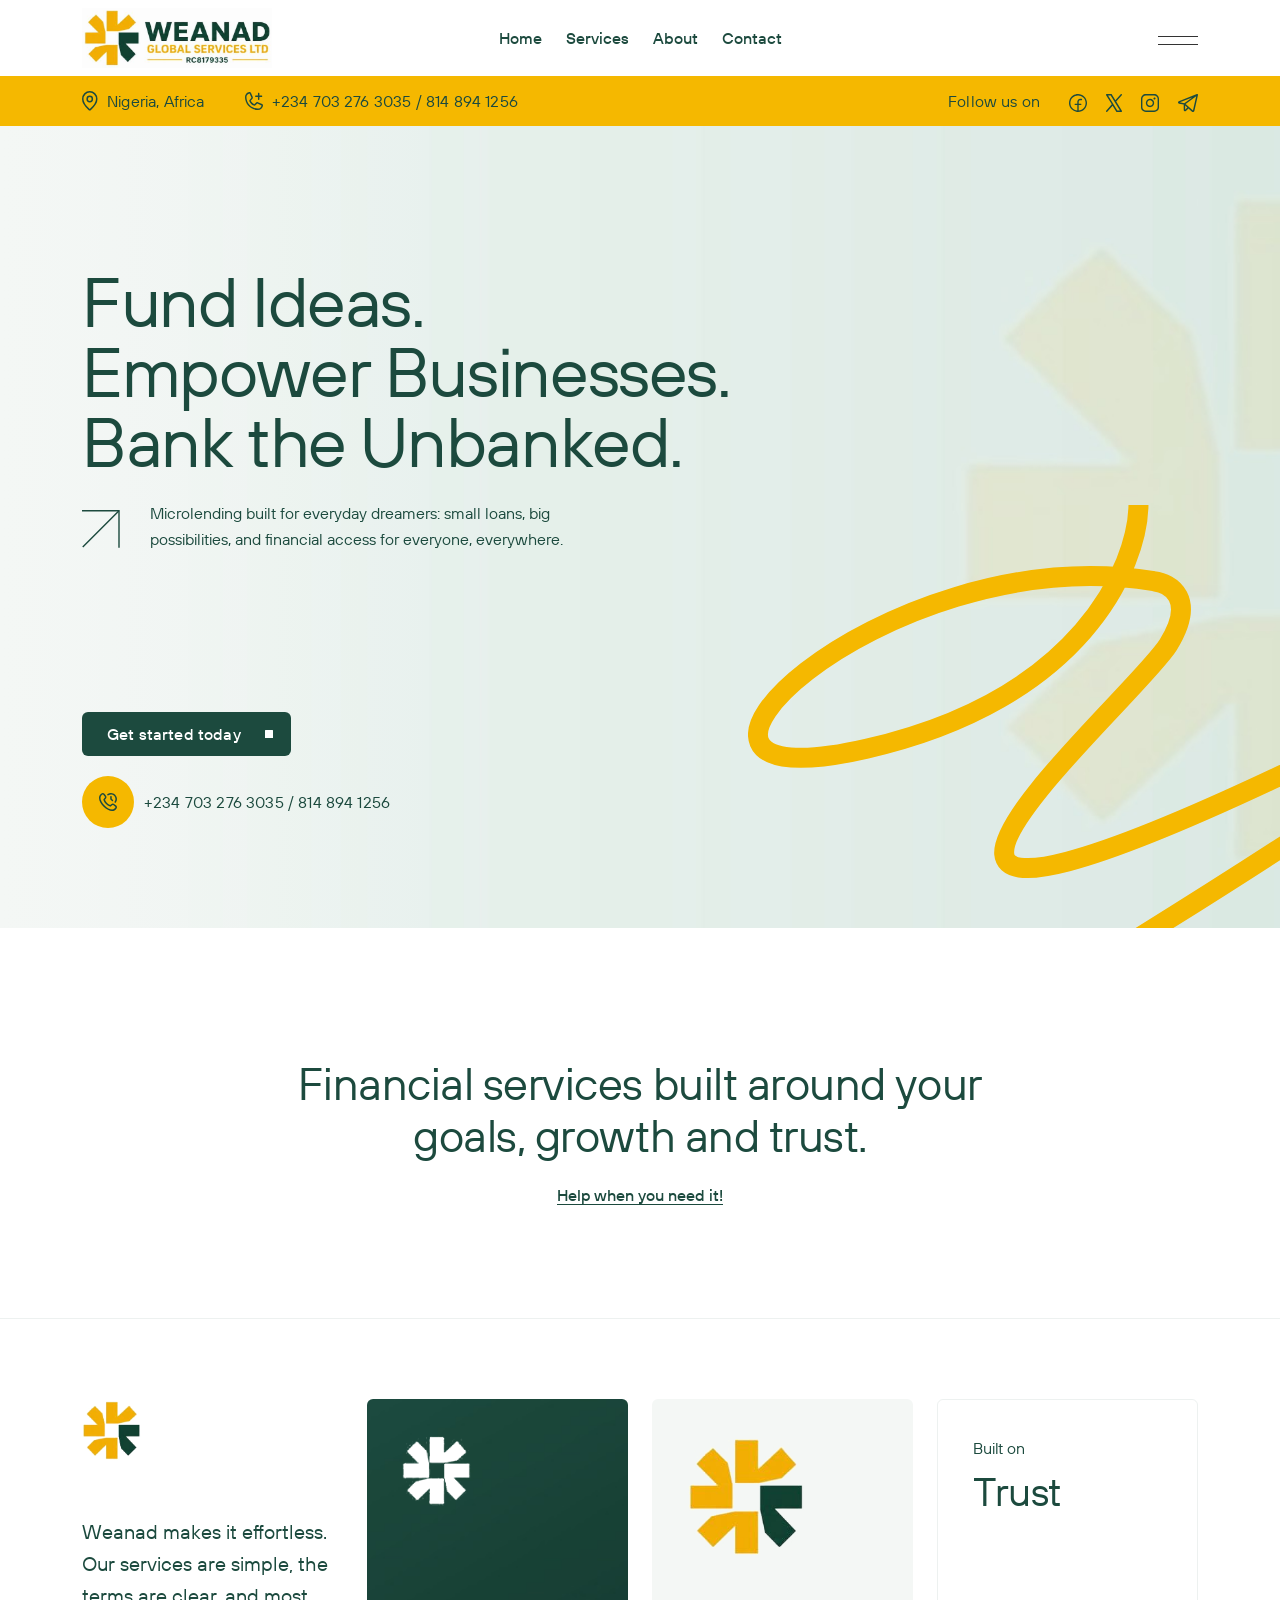
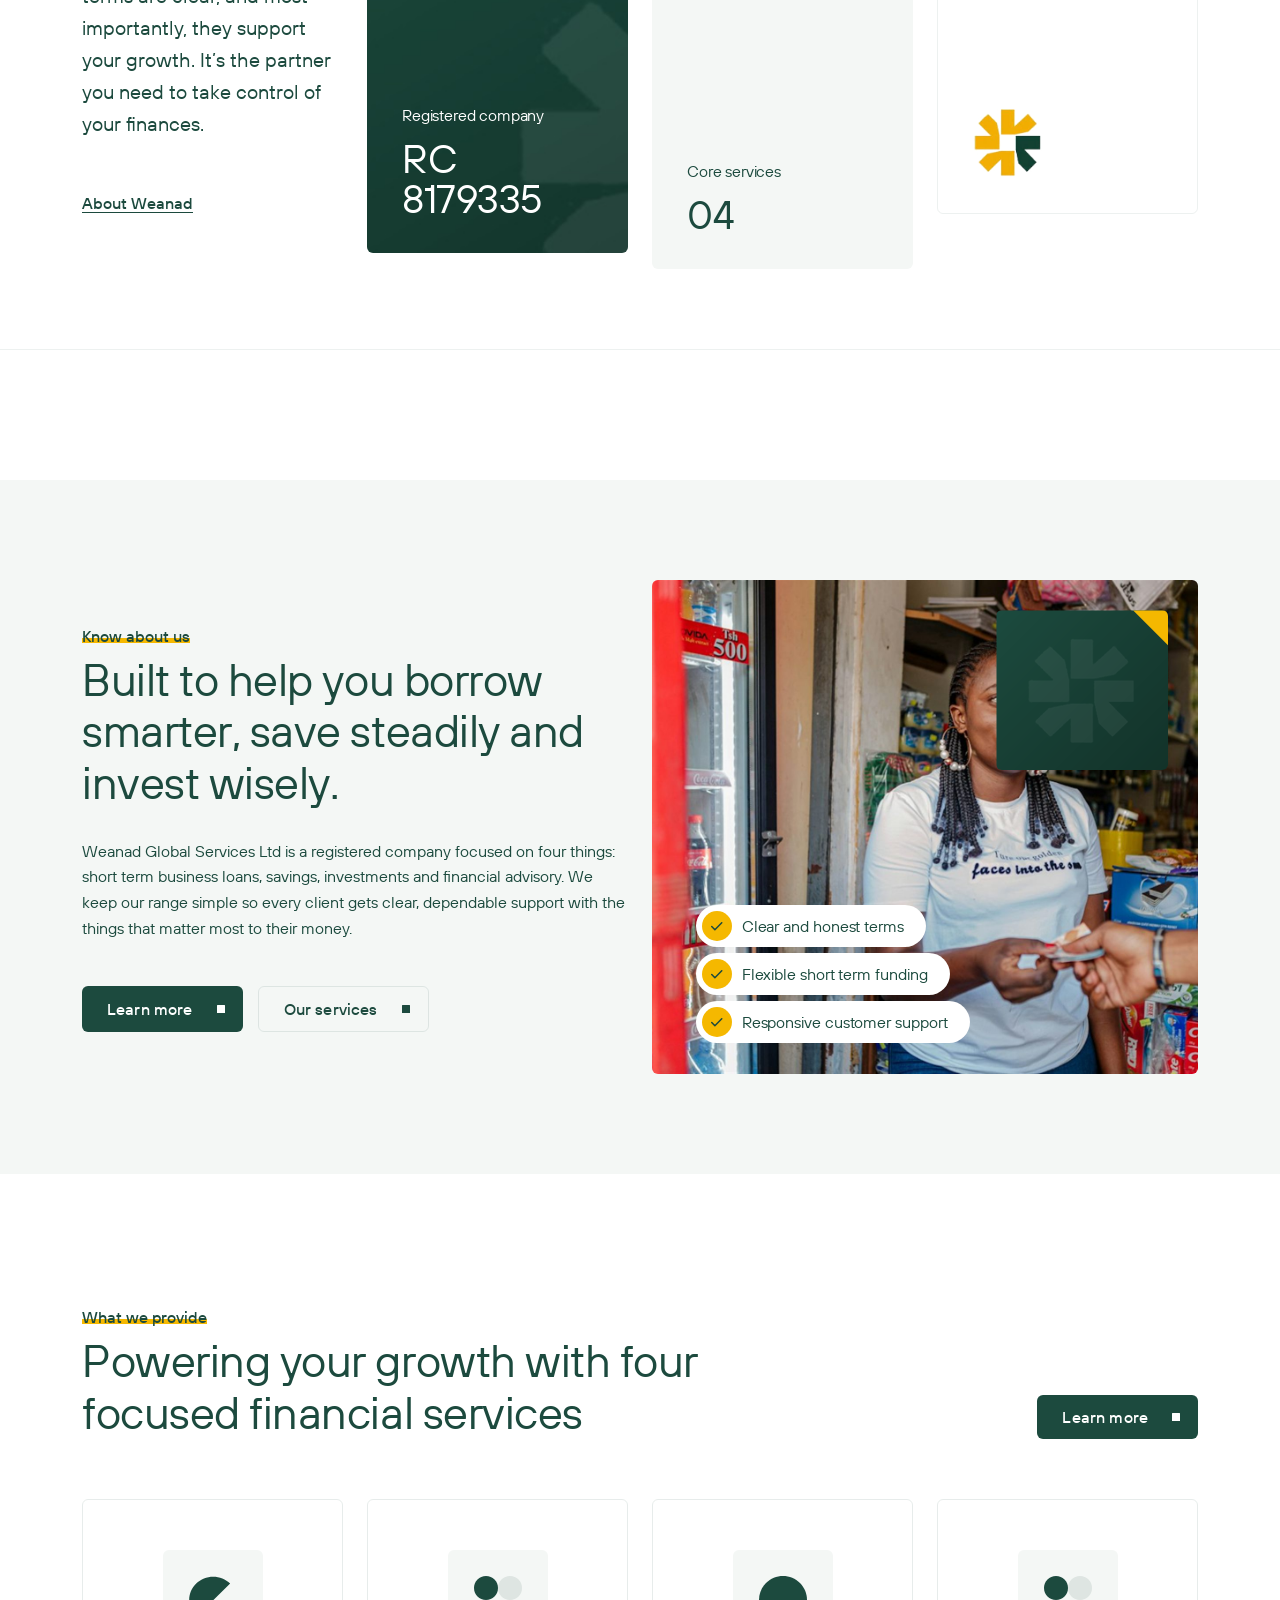
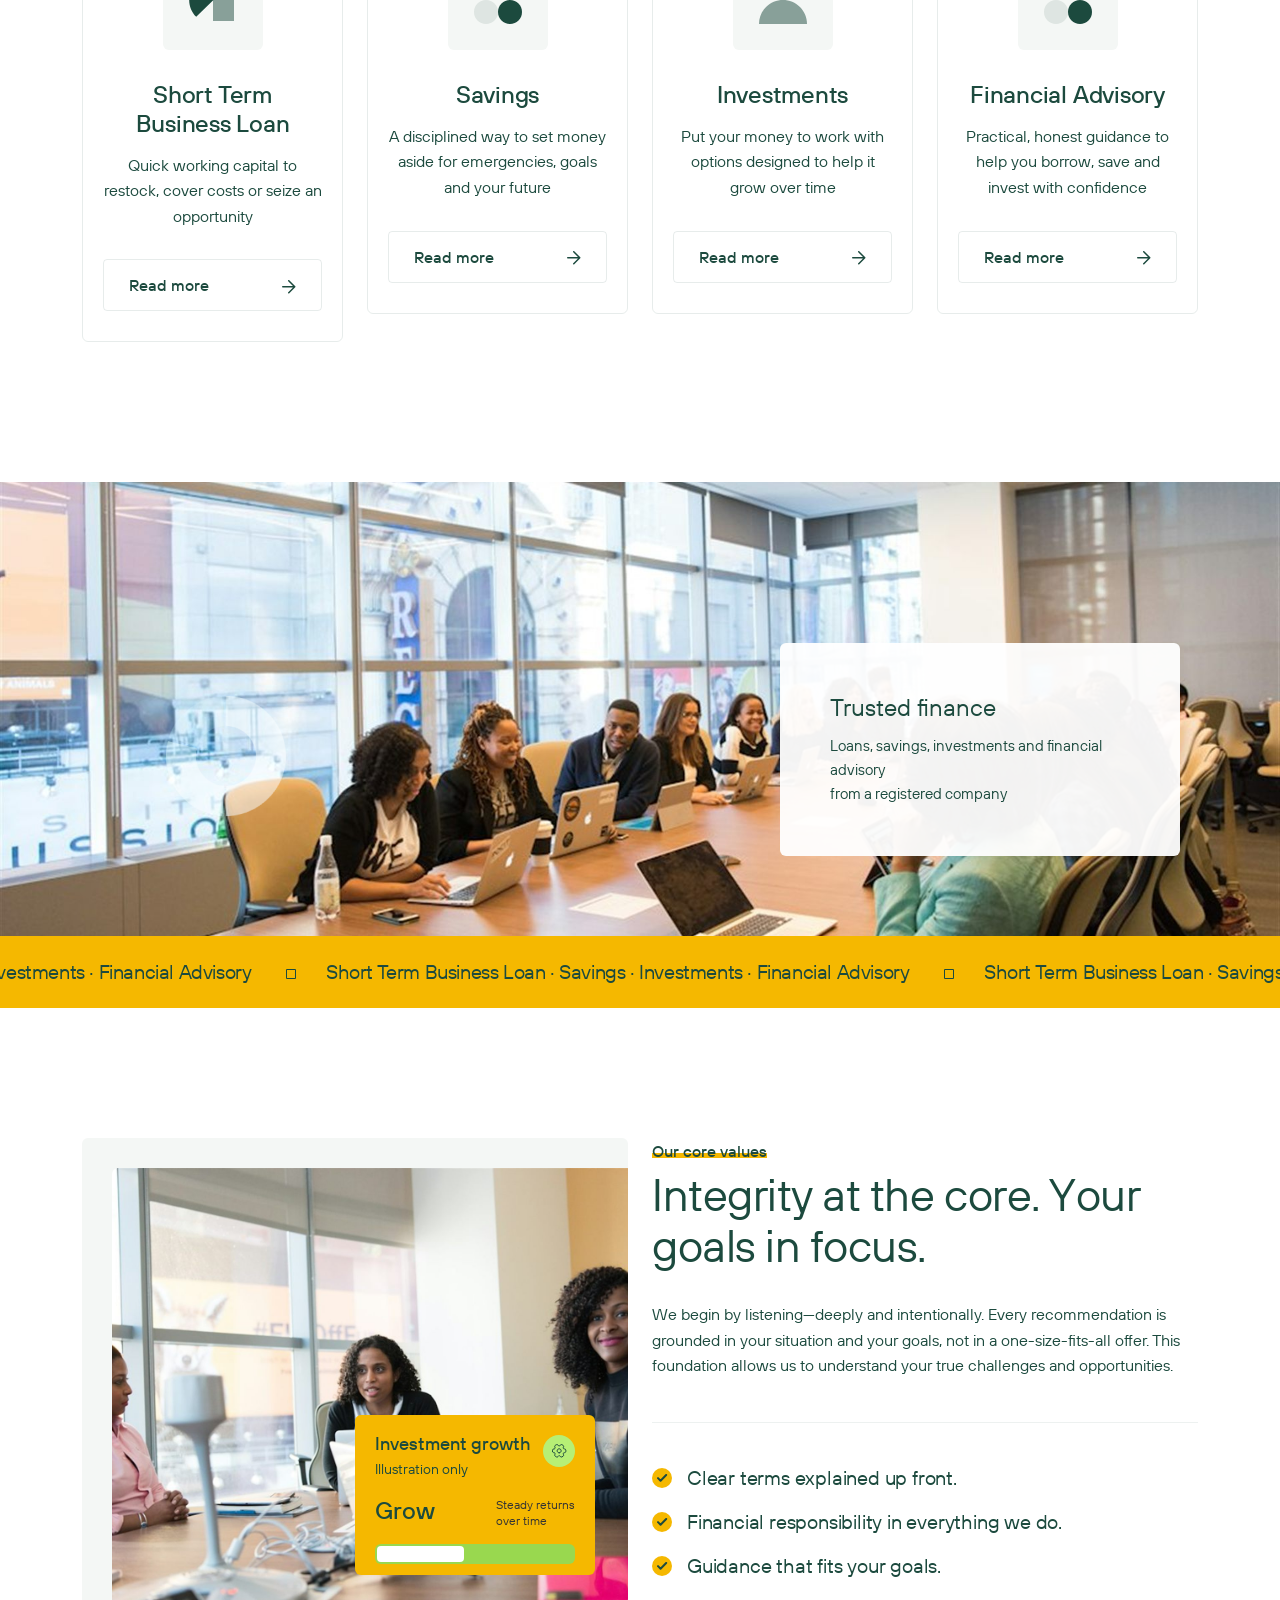
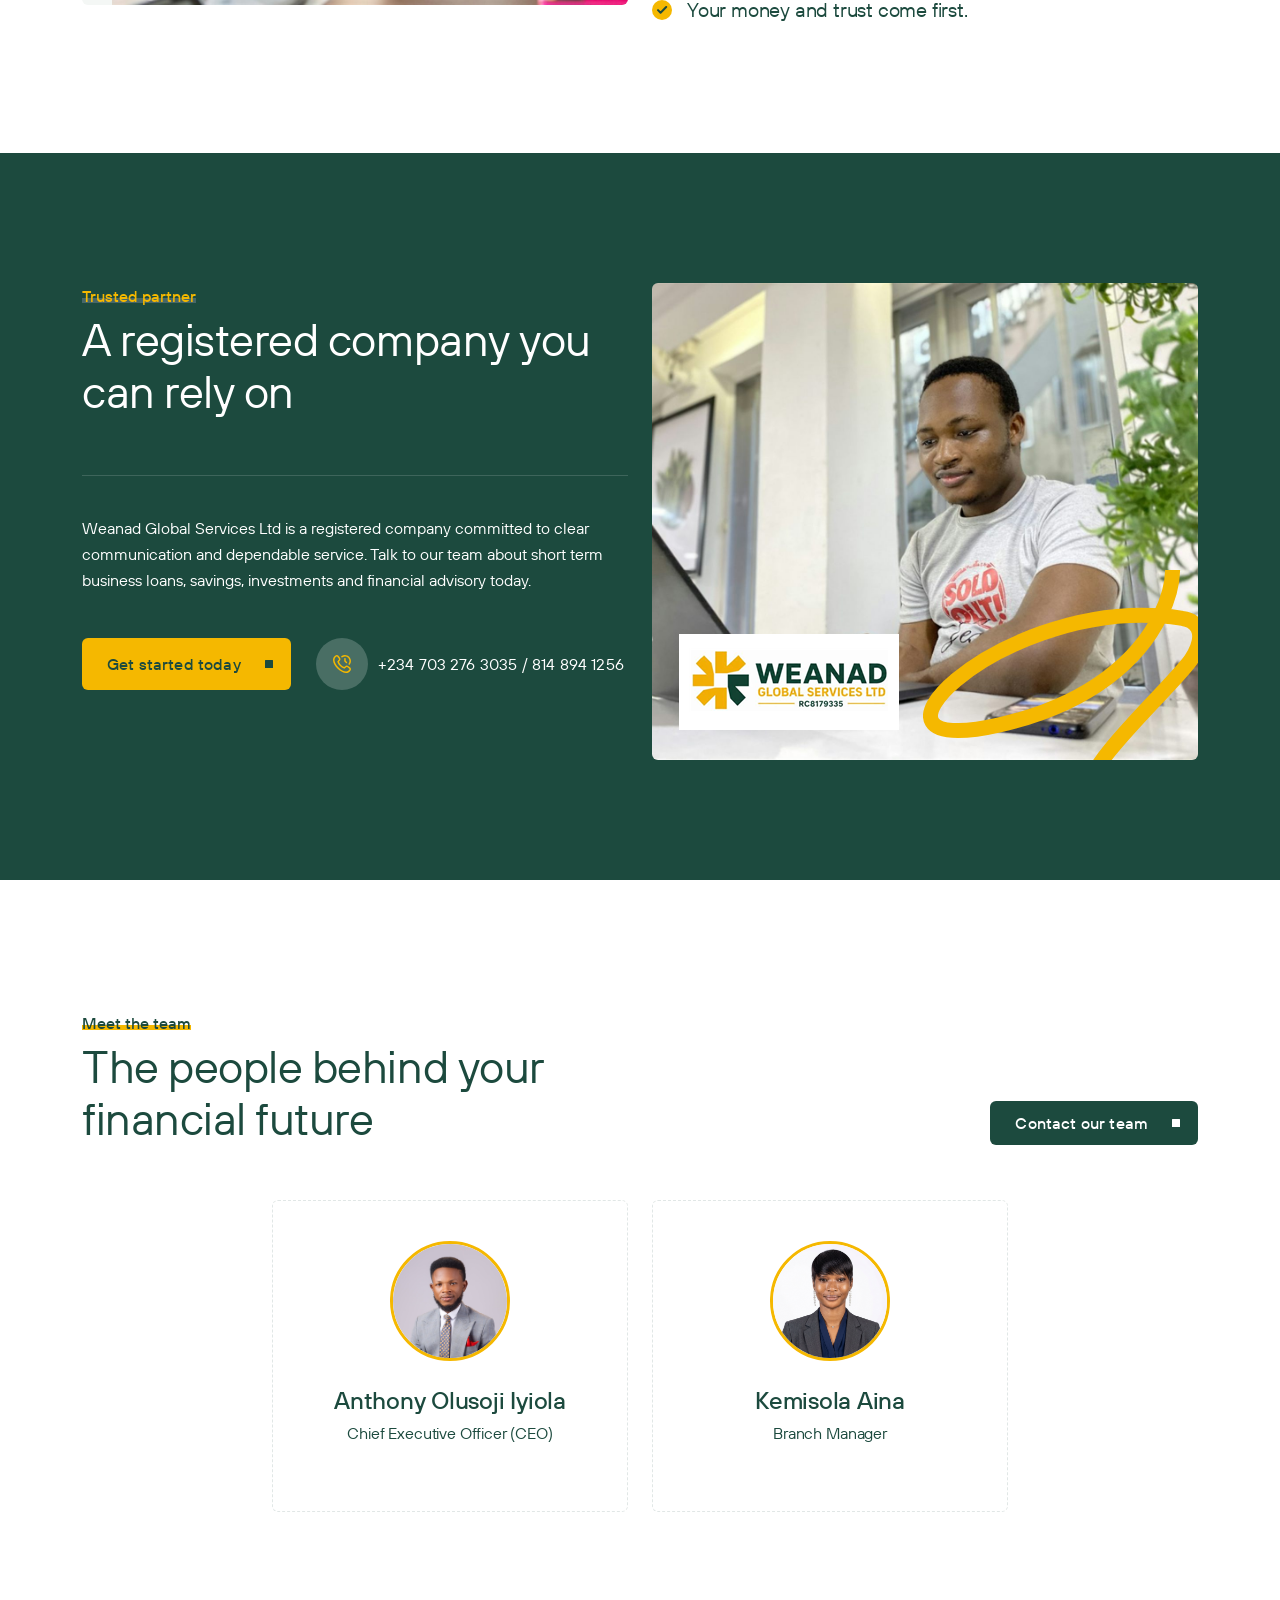
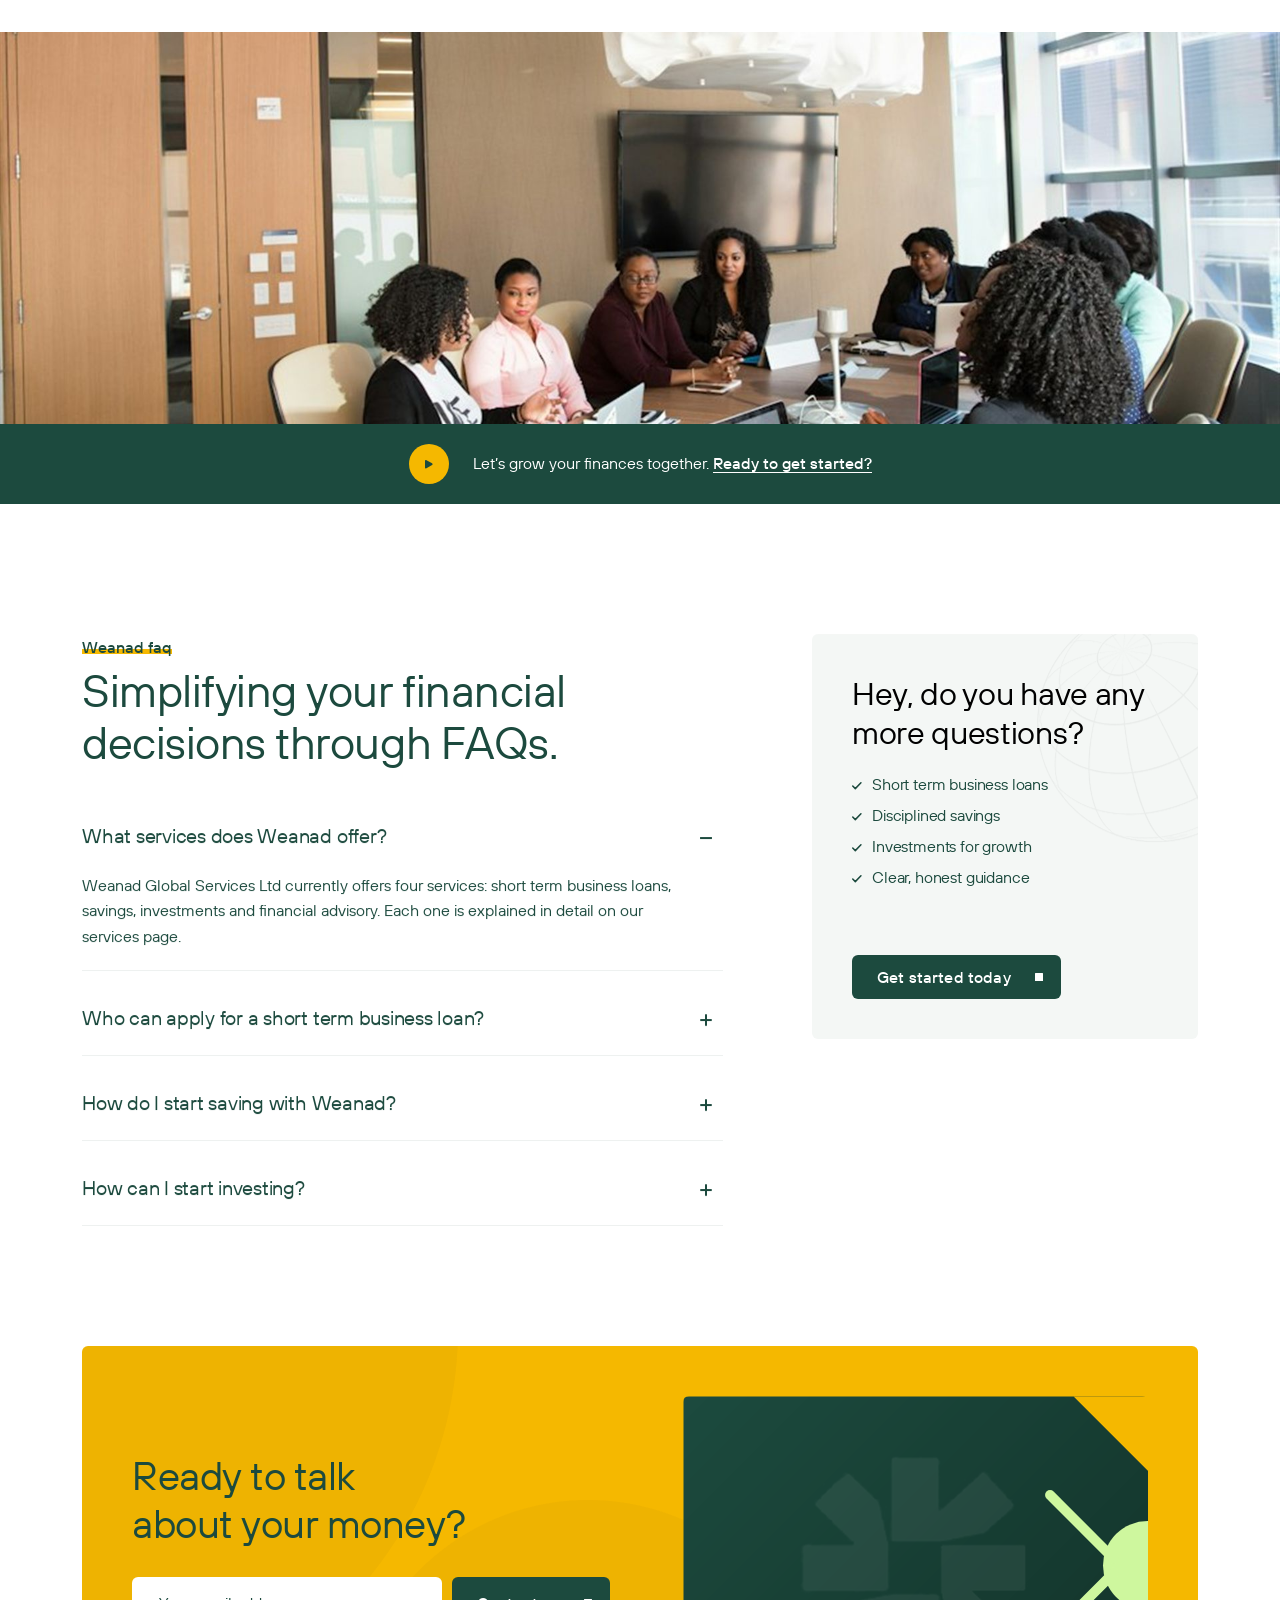
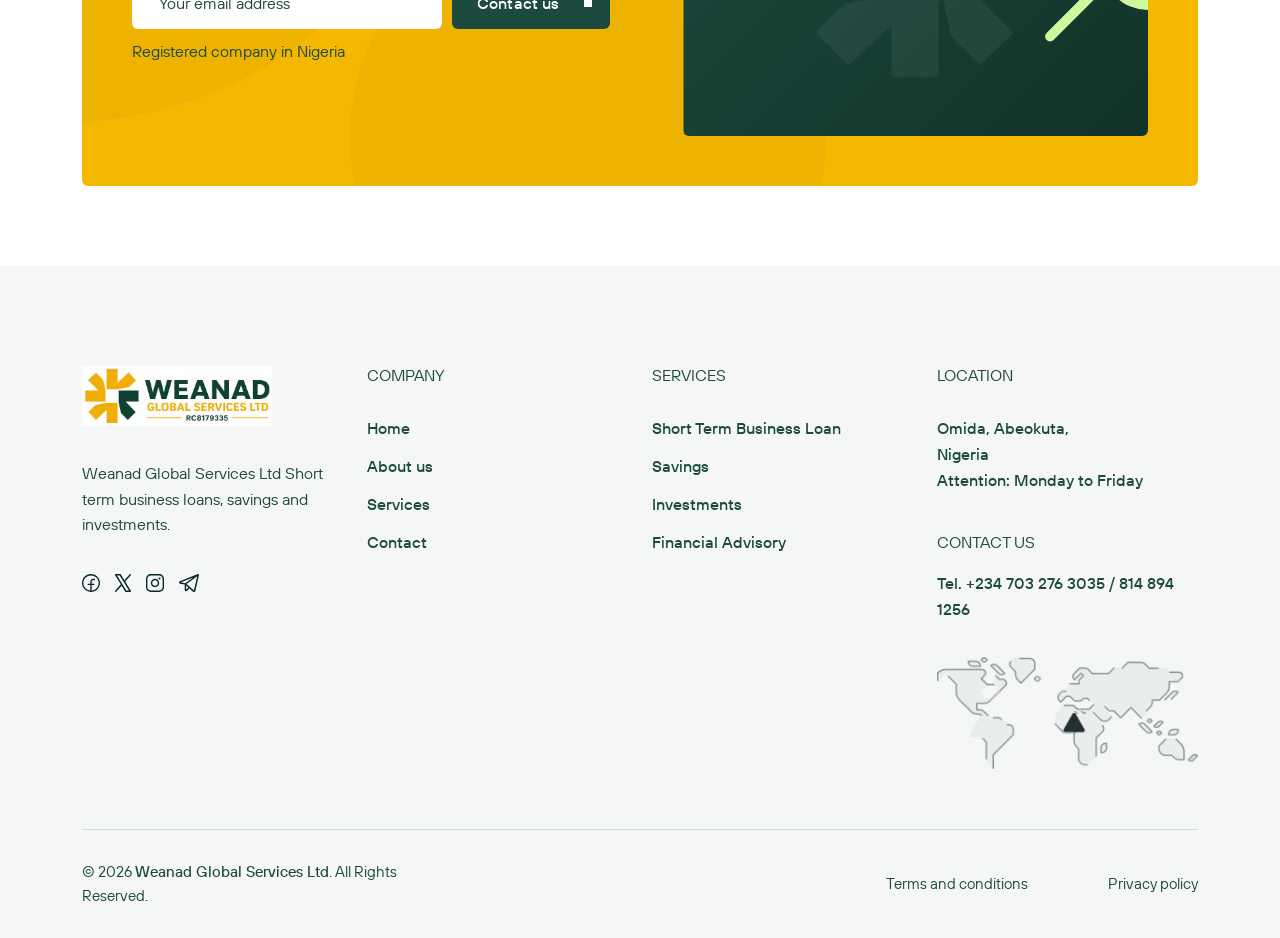
==== index.html @ 8473cc6e "Update Branch Manager name to Kemisola Aina Co-Authored-By: Claude Sonnet 5.5 <noreply@anthropic.com" ====
<!doctype html>
<html class="no-js" lang="zxx">

<head>

   <meta charset="utf-8">
   <meta http-equiv="x-ua-compatible" content="ie=edge">
   <title>Weanad Global Services Ltd - Microlending, Savings, Investments & Financial Advisory</title>
   <meta name="description" content="Weanad Global Services Ltd (RC 8179335) offers short term business loans, savings, investments and financial advisory.">
   <meta name="viewport" content="width=device-width, initial-scale=1">

   <!-- Place favicon.ico in the root directory -->
   <link rel="shortcut icon" type="image/x-icon" href="assets/img/logo/favicon.png">

   <!-- CSS here -->
   <link rel="stylesheet" href="assets/css/bootstrap.css">
   <link rel="stylesheet" href="assets/css/swiper-bundle.css">
   <link rel="stylesheet" href="assets/css/nice-select.css">
   <link rel="stylesheet" href="assets/css/magnific-popup.css">
   <link rel="stylesheet" href="assets/css/spacing.css">
   <link rel="stylesheet" href="assets/css/main.css">

</head>



<body class="theme-finances">

   <!-- Loader Start -->
   <div id="loading">
      <div class="loader-mask">
         <li class="tp-fading-circle">
            <div class="tp-circle1 tp-circle"></div>
            <div class="tp-circle2 tp-circle"></div>
            <div class="tp-circle3 tp-circle"></div>
            <div class="tp-circle4 tp-circle"></div>
            <div class="tp-circle5 tp-circle"></div>
            <div class="tp-circle6 tp-circle"></div>
            <div class="tp-circle7 tp-circle"></div>
            <div class="tp-circle8 tp-circle"></div>
            <div class="tp-circle9 tp-circle"></div>
            <div class="tp-circle10 tp-circle"></div>
            <div class="tp-circle11 tp-circle"></div>
            <div class="tp-circle12 tp-circle"></div>
         </li>
         <h3 class="loading-title">Weanad</h3>
      </div>
    </div>
   <!-- Loader End -->


   <!-- back to top start -->
   <div class="back-to-top-wrapper">
      <button id="back_to_top" type="button" class="back-to-top-btn">
         <svg width="12" height="7" viewBox="0 0 12 7" fill="none" xmlns="http://www.w3.org/2000/svg">
            <path d="M11 6L6 1L1 6" stroke="currentColor" stroke-width="1.5" stroke-linecap="round"
               stroke-linejoin="round" />
         </svg>
      </button>
   </div>
   <!-- back to top end -->


   <!-- tp-offcanvus-area-start -->
   <div class="tp-offcanvas-area">
      <div class="tp-offcanvas-wrapper">
         <div class="tp-offcanvas-top d-flex align-items-center justify-content-between">
            <div class="tp-offcanvas-logo">
               <a href="index.html">
                  <img class="logo-1" data-width="170" src="assets/img/logo/weanad-logo.png" alt="">
               </a>
            </div>
            <div class="tp-offcanvas-close">
               <button class="tp-offcanvas-close-btn">
                  <svg width="37" height="38" viewBox="0 0 37 38" fill="none" xmlns="http://www.w3.org/2000/svg">
                     <path d="M9.19141 9.80762L27.5762 28.1924" stroke="currentColor" stroke-width="1.5"
                        stroke-linecap="round" stroke-linejoin="round" />
                     <path d="M9.19141 28.1924L27.5762 9.80761" stroke="currentColor" stroke-width="1.5"
                        stroke-linecap="round" stroke-linejoin="round" />
                  </svg>
               </button>
            </div>
         </div>
         <div class="tp-offcanvas-main">
            <div class="tp-offcanvas-content d-none d-xl-block">
               <h3 class="tp-offcanvas-title">Hello There!</h3>
               <p>Short term business loans, savings, investments and financial advisory from Weanad Global Services Ltd.</p>
            </div>
            <div class="tp-offcanvas-menu d-xl-none">
               <nav></nav>
            </div>
            <div class="tp-offcanvas-contact">
               <h3 class="tp-offcanvas-title sm">Information</h3>
               <ul>
                  <li><a href="tel:+2347032763035">+234 703 276 3035</a></li>
                  <li><a href="tel:+2348148941256">+234 814 894 1256</a></li>
                  <li><a href="mailto:weanadgltd@hotmail.com">weanadgltd@hotmail.com</a></li>
                  <li><a href="#">Omida, Abeokuta, Nigeria</a></li>
               </ul>
            </div>
            <div class="tp-offcanvas-social">
               <h3 class="tp-offcanvas-title sm">Follow Us</h3>
               <ul>
                  <li>
                     <a href="#">
                        <svg width="16" height="16" viewBox="0 0 16 16" fill="none" xmlns="http://www.w3.org/2000/svg">
                           <path
                              d="M11.25 1.5H4.75C2.95507 1.5 1.5 2.95507 1.5 4.75V11.25C1.5 13.0449 2.95507 14.5 4.75 14.5H11.25C13.0449 14.5 14.5 13.0449 14.5 11.25V4.75C14.5 2.95507 13.0449 1.5 11.25 1.5Z"
                              stroke="currentColor" stroke-width="1.5" stroke-linecap="round" stroke-linejoin="round" />
                           <path
                              d="M10.6016 7.5907C10.6818 8.13166 10.5894 8.68414 10.3375 9.16955C10.0856 9.65497 9.68711 10.0486 9.19862 10.2945C8.71014 10.5404 8.15656 10.6259 7.61663 10.5391C7.0767 10.4522 6.57791 10.1972 6.19121 9.81055C5.80451 9.42385 5.54959 8.92506 5.46271 8.38513C5.37583 7.8452 5.46141 7.29163 5.70728 6.80314C5.95315 6.31465 6.34679 5.91613 6.83221 5.66425C7.31763 5.41238 7.87011 5.31998 8.41107 5.4002C8.96287 5.48202 9.47372 5.73915 9.86817 6.1336C10.2626 6.52804 10.5197 7.0389 10.6016 7.5907Z"
                              stroke="currentColor" stroke-width="1.5" stroke-linecap="round" stroke-linejoin="round" />
                           <path d="M11.5742 4.42578H11.5842" stroke="currentColor" stroke-width="1.5"
                              stroke-linecap="round" stroke-linejoin="round" />
                        </svg>
                     </a>
                  </li>
                  <li>
                     <a href="#">
                        <svg width="18" height="18" viewBox="0 0 18 18" fill="none" xmlns="http://www.w3.org/2000/svg">
                           <path
                              d="M2.50589 12.7494C4.57662 16.336 9.16278 17.5648 12.7494 15.4941C14.2113 14.65 15.2816 13.388 15.8962 11.9461C16.7895 9.85066 16.7208 7.37526 15.4941 5.25063C14.2674 3.12599 12.1581 1.82872 9.89669 1.55462C8.34063 1.366 6.71259 1.66183 5.25063 2.50589C1.66403 4.57662 0.435172 9.16278 2.50589 12.7494Z"
                              stroke="currentColor" stroke-width="1.5" />
                           <path
                              d="M12.7127 15.4292C12.7127 15.4292 12.0086 10.4867 10.5011 7.87559C8.99362 5.26451 5.28935 2.57155 5.28935 2.57155M5.68449 15.6124C6.79553 12.2606 12.34 8.54524 16.3975 9.43537M12.311 2.4082C11.1953 5.72344 5.75732 9.38453 1.71875 8.58915"
                              stroke="currentColor" stroke-width="1.5" stroke-linecap="round" />
                        </svg>
                     </a>
                  </li>
                  <li>
                     <a href="#">
                        <svg width="18" height="11" viewBox="0 0 18 11" fill="none" xmlns="http://www.w3.org/2000/svg">
                           <path
                              d="M1 5.5715H6.33342C7.62867 5.5715 8.61917 6.56199 8.61917 7.85725C8.61917 9.15251 7.62867 10.143 6.33342 10.143H1.76192C1.30477 10.143 1 9.83823 1 9.38108V1.76192C1 1.30477 1.30477 1 1.76192 1H5.5715C6.86676 1 7.85725 1.99049 7.85725 3.28575C7.85725 4.58101 6.86676 5.5715 5.5715 5.5715H1Z"
                              stroke="currentColor" stroke-width="1.5" stroke-miterlimit="10"></path>
                           <path
                              d="M10.9062 7.09454H17.0016C17.0016 5.41832 15.6301 4.04688 13.9539 4.04688C12.2777 4.04688 10.9062 5.41832 10.9062 7.09454ZM10.9062 7.09454C10.9062 8.77076 12.2777 10.1422 13.9539 10.1422H15.2492"
                              stroke="currentColor" stroke-width="1.5" stroke-miterlimit="10" stroke-linecap="round"
                              stroke-linejoin="round"></path>
                           <path d="M16.1125 1.44434H11.668" stroke="currentColor" stroke-width="1.2"
                              stroke-miterlimit="10" stroke-linecap="round" stroke-linejoin="round"></path>
                        </svg>
                     </a>
                  </li>
                  <li>
                     <a href="#">
                        <svg width="18" height="14" viewBox="0 0 18 14" fill="none" xmlns="http://www.w3.org/2000/svg">
                           <path
                              d="M12.75 13H5.25C3 13 1.5 11.5 1.5 9.25V4.75C1.5 2.5 3 1 5.25 1H12.75C15 1 16.5 2.5 16.5 4.75V9.25C16.5 11.5 15 13 12.75 13Z"
                              stroke="currentColor" stroke-width="1.5" stroke-miterlimit="10" stroke-linecap="round"
                              stroke-linejoin="round" />
                           <path
                              d="M8.70676 5.14837L10.8006 6.40465C11.5543 6.90716 11.5543 7.66093 10.8006 8.16344L8.70676 9.41972C7.86923 9.92224 7.19922 9.50348 7.19922 8.5822V6.06964C7.19922 4.98086 7.86923 4.64585 8.70676 5.14837Z"
                              fill="currentColor" />
                        </svg>
                     </a>
                  </li>
               </ul>
            </div>
         </div>
      </div>
   </div>
   <div class="body-overlay"></div>
   <!-- tp-offcanvus-area-end -->


   <!-- tp search area start -->
   <div class="tp-search-area p-relative">
      <div class="tp-search-wrapper">
         <div class="tp-search-close">
            <button type="button" class="tp-search-close-btn">
               <svg width="37" height="38" viewBox="0 0 37 38" fill="none" xmlns="http://www.w3.org/2000/svg">
                  <path d="M9.19141 9.80762L27.5762 28.1924" stroke="currentColor" stroke-width="1.5"
                     stroke-linecap="round" stroke-linejoin="round"></path>
                  <path d="M9.19141 28.1924L27.5762 9.80761" stroke="currentColor" stroke-width="1.5"
                     stroke-linecap="round" stroke-linejoin="round"></path>
               </svg>
            </button>
         </div>
         <div class="container">
            <div class="row justify-content-center">
               <div class="col-lg-8">
                  <div class="tp-search-input p-relative mb-60">
                     <input type="text" placeholder="What are you looking for?">
                     <button type="submit" class="tp-search-input-btn">
                        <svg xmlns="http://www.w3.org/2000/svg" width="18" height="18" viewBox="0 0 18 18" fill="none">
                           <path
                              d="M13.6792 12.6197C13.3863 12.3268 12.9114 12.3268 12.6185 12.6197C12.3256 12.9126 12.3256 13.3875 12.6185 13.6804L13.1489 13.15L13.6792 12.6197ZM13.1489 13.15L12.6185 13.6804L16.2185 17.2803L16.7489 16.75L17.2792 16.2197L13.6792 12.6197L13.1489 13.15ZM15.1499 7.94997H15.8999C15.8999 3.55932 12.3406 0 7.94997 0V0.75V1.5C11.5122 1.5 14.3999 4.38775 14.3999 7.94997H15.1499ZM7.94997 0.75V0C3.55932 0 0 3.55932 0 7.94997H0.75H1.5C1.5 4.38775 4.38775 1.5 7.94997 1.5V0.75ZM0.75 7.94997H0C0 12.3406 3.55932 15.8999 7.94997 15.8999V15.1499V14.3999C4.38775 14.3999 1.5 11.5122 1.5 7.94997H0.75ZM7.94997 15.1499V15.8999C12.3406 15.8999 15.8999 12.3406 15.8999 7.94997H15.1499H14.3999C14.3999 11.5122 11.5122 14.3999 7.94997 14.3999V15.1499Z"
                              fill="currentcolor"></path>
                        </svg>
                     </button>
                  </div>
               </div>
            </div>
         </div>
      </div>
   </div>
   <!-- tp search area end -->


      <header class="tp-header-height">

         <!-- header area start -->
         <div id="header-sticky" class="tp-header-area">
            <div class="container container-1800">
               <div class="row align-items-center">
                  <div class="col-xxl-3 col-xl-3 col-6">
                     <div class="tp-header-left-side">
                        <div class="tp-header-logo">
                           <a href="index.html">
                              <img data-width="190" src="assets/img/logo/weanad-logo.png" alt="">
                           </a>
                        </div>
                        
                     </div>
                  </div>
                  <div class="col-xxl-5 col-xl-6 d-none d-xl-block">
                     <div class="tp-header-menu tp-header-dropdown text-center">
                        <nav class="tp-mobile-menu-active">
                           <ul>
                              <li><a href="index.html">Home</a></li>
                              <li class="has-dropdown">
                                 <a href="service.html">Services</a>
                                 <ul class="tp-submenu submenu">
                                    <li><a href="service-loan.html">Short Term Business Loan</a></li>
                                    <li><a href="service-savings.html">Savings</a></li>
                                    <li><a href="service-investments.html">Investments</a></li>
                                    <li><a href="service-advisory.html">Financial Advisory</a></li>
                                    <li><a href="service.html">All Services</a></li>
                                 </ul>
                              </li>
                              <li><a href="about.html">About</a></li>
                              <li><a href="contact.html">Contact</a></li>
                           </ul>
                        </nav>
                     </div>
                  </div>
                  <div class="col-xxl-4 col-xl-3 col-6">
                     <div class="tp-header-action d-flex justify-content-end">
                        <a href="contact.html" class="tp-btn-event d-none d-xxl-flex">
                           <div class="button-text">Get started</div>
                           <div class="button-icon-wrapper">
                              <img src="assets/img/finance/hero/btn-arrow.svg" loading="lazy" width="16" height="16"
                                 alt="" class="button-image">
                              <div class="button-dot"></div>
                           </div>
                        </a>
                        <button class="tp-header-bar tp-offcanvas-open-btn ml-25">
                           <span>
                              <svg xmlns="http://www.w3.org/2000/svg" width="40" height="9" viewBox="0 0 40 9"
                                 fill="none">
                                 <path d="M0 0H40V1H0V0Z" fill="currentColor" />
                                 <path d="M0 8H40V9H0V8Z" fill="currentColor" />
                              </svg>
                           </span>
                        </button>
                     </div>
                  </div>
               </div>
            </div>
         </div>
         <div class="tp-header-bottom d-none d-md-block" data-bg-color="#F5B800">
            <div class="container container-1800">
               <div class="row justify-content-between">
                  <div class="col-md-6">
                     <div class="tp-header-info">
                        <a class="tp-line-anim" href="#"><span>
                           <svg xmlns="http://www.w3.org/2000/svg" width="16" height="20" viewBox="0 0 16 20"
                              fill="none">
                              <path
                                 d="M14.75 7.95009C14.75 12.4438 9.90338 17.1239 8.27588 18.5693C8.12426 18.6866 7.9397 18.75 7.75 18.75C7.5603 18.75 7.37574 18.6866 7.22412 18.5693C5.59662 17.1239 0.75 12.4438 0.75 7.95009C0.75 6.04051 1.4875 4.20914 2.80025 2.85886C4.11301 1.50858 5.89348 0.75 7.75 0.75C9.60652 0.75 11.387 1.50858 12.6997 2.85886C14.0125 4.20914 14.75 6.04051 14.75 7.95009Z"
                                 stroke="#1C4A3E" stroke-width="1.5" stroke-linecap="round"
                                 stroke-linejoin="round" />
                              <path
                                 d="M7.75 10.6501C9.19975 10.6501 10.375 9.44128 10.375 7.95009C10.375 6.4589 9.19975 5.25006 7.75 5.25006C6.30025 5.25006 5.125 6.4589 5.125 7.95009C5.125 9.44128 6.30025 10.6501 7.75 10.6501Z"
                                 stroke="#1C4A3E" stroke-width="1.5" stroke-linecap="round"
                                 stroke-linejoin="round" />
                           </svg>
                        </span> Nigeria, Africa</a>
                        <a class="tp-line-anim" href="tel:+2347032763035"><span>
                           <svg xmlns="http://www.w3.org/2000/svg" width="18" height="18" viewBox="0 0 18 18"
                              fill="none">
                              <path
                                 d="M17.1326 12.1013L12.8935 10.2014L12.8827 10.196C12.6625 10.1017 12.4222 10.0638 12.1837 10.0858C11.9451 10.1079 11.7158 10.189 11.5165 10.322C11.4931 10.3375 11.4705 10.3543 11.449 10.3724L9.2584 12.2399C7.87058 11.5658 6.43777 10.1438 5.76366 8.774L7.63388 6.55008C7.65188 6.52758 7.66898 6.50508 7.68518 6.48078C7.81517 6.28215 7.89403 6.05447 7.91476 5.81799C7.93549 5.58151 7.89743 5.34358 7.80398 5.12537C7.80363 5.12178 7.80363 5.11816 7.80398 5.11457L5.89867 0.867426C5.77513 0.582362 5.56271 0.344895 5.29313 0.190474C5.02354 0.0360541 4.71124 -0.0270376 4.40285 0.010618C3.18331 0.171096 2.06389 0.770017 1.25366 1.69552C0.443431 2.62102 -0.00219686 3.80982 8.14386e-06 5.03987C8.14386e-06 12.1859 5.81406 18 12.9601 18C14.1902 18.0022 15.379 17.5566 16.3045 16.7463C17.23 15.9361 17.8289 14.8167 17.9894 13.5971C18.027 13.2888 17.9639 12.9765 17.8095 12.7069C17.6551 12.4373 17.4176 12.2249 17.1326 12.1013ZM12.9601 16.56C9.90583 16.5566 6.97759 15.3418 4.81787 13.1821C2.65815 11.0224 1.44336 8.09417 1.44002 5.03987C1.43664 4.161 1.75327 3.31095 2.33079 2.64846C2.90832 1.98597 3.70724 1.55635 4.57835 1.43983C4.578 1.44342 4.578 1.44704 4.57835 1.45063L6.46837 5.68067L4.60805 7.9073C4.58917 7.92902 4.57202 7.95219 4.55675 7.9766C4.42131 8.18442 4.34186 8.42371 4.32609 8.67128C4.31032 8.91884 4.35878 9.16628 4.46675 9.38961C5.28216 11.0573 6.96248 12.725 8.64819 13.5395C8.87316 13.6465 9.12203 13.6933 9.37049 13.6753C9.61894 13.6573 9.85848 13.5752 10.0657 13.4369C10.089 13.4214 10.1113 13.4042 10.1323 13.3856L12.3202 11.5199L16.5503 13.4153C16.5503 13.4153 16.5575 13.4153 16.5602 13.4153C16.4449 14.2875 16.0158 15.0878 15.3532 15.6666C14.6906 16.2454 13.8399 16.563 12.9601 16.56ZM10.0801 4.31986C10.0801 4.1289 10.156 3.94577 10.291 3.81074C10.426 3.67571 10.6092 3.59985 10.8001 3.59985H12.9601V1.43983C12.9601 1.24887 13.036 1.06574 13.171 0.93071C13.306 0.795683 13.4892 0.719825 13.6801 0.719825C13.8711 0.719825 14.0542 0.795683 14.1893 0.93071C14.3243 1.06574 14.4001 1.24887 14.4001 1.43983V3.59985H16.5602C16.7511 3.59985 16.9343 3.67571 17.0693 3.81074C17.2043 3.94577 17.2802 4.1289 17.2802 4.31986C17.2802 4.51082 17.2043 4.69395 17.0693 4.82898C16.9343 4.96401 16.7511 5.03987 16.5602 5.03987H14.4001V7.19989C14.4001 7.39085 14.3243 7.57398 14.1893 7.70901C14.0542 7.84404 13.8711 7.9199 13.6801 7.9199C13.4892 7.9199 13.306 7.84404 13.171 7.70901C13.036 7.57398 12.9601 7.39085 12.9601 7.19989V5.03987H10.8001C10.6092 5.03987 10.426 4.96401 10.291 4.82898C10.156 4.69395 10.0801 4.51082 10.0801 4.31986Z"
                                 fill="#1C4A3E" />
                           </svg>
                        </span> +234 703 276 3035 / 814 894 1256</a>
                     </div>
                  </div>
                  <div class="col-md-6">
                     <div class="text-end">
                        <div class="tp-header-social">
                           <span>Follow us on</span>
                           <a href="#">
                              <svg xmlns="http://www.w3.org/2000/svg" width="18" height="18" viewBox="0 0 18 18"
                                 fill="none">
                                 <path
                                    d="M9 0C7.21997 0 5.47991 0.527841 3.99987 1.51677C2.51983 2.50571 1.36628 3.91131 0.685088 5.55585C0.00389957 7.20038 -0.17433 9.00998 0.172936 10.7558C0.520203 12.5016 1.37737 14.1053 2.63604 15.364C3.89471 16.6226 5.49836 17.4798 7.24419 17.8271C8.99002 18.1743 10.7996 17.9961 12.4442 17.3149C14.0887 16.6337 15.4943 15.4802 16.4832 14.0001C17.4722 12.5201 18 10.78 18 9C17.9975 6.61382 17.0485 4.3261 15.3612 2.63882C13.6739 0.95154 11.3862 0.00251984 9 0ZM9.69231 16.5834V11.0769H11.7692C11.9528 11.0769 12.1289 11.004 12.2588 10.8741C12.3886 10.7443 12.4615 10.5682 12.4615 10.3846C12.4615 10.201 12.3886 10.0249 12.2588 9.89508C12.1289 9.76524 11.9528 9.69231 11.7692 9.69231H9.69231V7.61538C9.69231 7.24816 9.83819 6.89598 10.0979 6.63631C10.3575 6.37665 10.7097 6.23077 11.0769 6.23077H12.4615C12.6452 6.23077 12.8212 6.15783 12.9511 6.028C13.0809 5.89816 13.1538 5.72207 13.1538 5.53846C13.1538 5.35485 13.0809 5.17876 12.9511 5.04892C12.8212 4.91909 12.6452 4.84615 12.4615 4.84615H11.0769C10.3425 4.84615 9.63811 5.13791 9.11878 5.65724C8.59945 6.17657 8.30769 6.88094 8.30769 7.61538V9.69231H6.23077C6.04716 9.69231 5.87107 9.76524 5.74124 9.89508C5.6114 10.0249 5.53846 10.201 5.53846 10.3846C5.53846 10.5682 5.6114 10.7443 5.74124 10.8741C5.87107 11.004 6.04716 11.0769 6.23077 11.0769H8.30769V16.5834C6.35607 16.4052 4.54826 15.4815 3.26029 14.0045C1.97231 12.5274 1.30334 10.6107 1.39251 8.653C1.48168 6.69529 2.32213 4.84732 3.73905 3.49348C5.15597 2.13963 7.04027 1.38413 9 1.38413C10.9597 1.38413 12.844 2.13963 14.261 3.49348C15.6779 4.84732 16.5183 6.69529 16.6075 8.653C16.6967 10.6107 16.0277 12.5274 14.7397 14.0045C13.4517 15.4815 11.6439 16.4052 9.69231 16.5834Z"
                                    fill="currentColor" />
                              </svg>
                           </a>
                           <a href="#">
                              <svg xmlns="http://www.w3.org/2000/svg" width="16" height="18" viewBox="0 0 16 18"
                                 fill="none">
                                 <path
                                    d="M15.8866 16.8372L10.1977 7.61989L15.8112 1.25359C15.9382 1.10604 16.0036 0.912859 15.9933 0.715913C15.983 0.518968 15.8979 0.334135 15.7563 0.201488C15.6147 0.0688409 15.4281 -0.000929265 15.237 0.00730397C15.0459 0.0155372 14.8656 0.10111 14.7352 0.24547L9.38801 6.30915L5.7084 0.347593C5.64278 0.241118 5.55216 0.153438 5.44493 0.0926771C5.33771 0.031916 5.21734 3.90975e-05 5.09498 8.86646e-08H0.732879C0.602526 -6.52684e-05 0.474553 0.0360029 0.362362 0.104428C0.25017 0.172853 0.157887 0.271117 0.095174 0.388932C0.0324615 0.506746 0.00162721 0.639777 0.00589964 0.774094C0.0101721 0.908411 0.0493941 1.03907 0.119459 1.1524L5.80836 10.3688L0.194887 16.7398C0.129334 16.8124 0.0784097 16.8976 0.0450649 16.9907C0.01172 17.0837 -0.00338233 17.1827 0.000633741 17.2818C0.00464981 17.3809 0.0277044 17.4782 0.0684608 17.568C0.109217 17.6578 0.166865 17.7385 0.238063 17.8052C0.309261 17.8719 0.392593 17.9233 0.48323 17.9566C0.573866 17.9899 0.670004 18.0042 0.766072 17.9989C0.86214 17.9936 0.956227 17.9687 1.04288 17.9256C1.12953 17.8825 1.20703 17.8221 1.27087 17.7479L6.61808 11.6842L10.2977 17.6458C10.3638 17.7514 10.4547 17.8381 10.5619 17.898C10.6691 17.958 10.7892 17.9891 10.9111 17.9887H15.2732C15.4034 17.9886 15.5312 17.9525 15.6433 17.8841C15.7553 17.8158 15.8475 17.7176 15.9102 17.6C15.9729 17.4823 16.0038 17.3494 15.9996 17.2153C15.9955 17.0811 15.9565 16.9505 15.8866 16.8372ZM11.3101 16.4896L2.05696 1.49906H4.69239L13.9491 16.4896H11.3101Z"
                                    fill="currentColor" />
                              </svg>
                           </a>
                           <a href="#">
                              <svg xmlns="http://www.w3.org/2000/svg" width="18" height="18" viewBox="0 0 18 18"
                                 fill="none">
                                 <path
                                    d="M9 4.84615C8.17845 4.84615 7.37534 5.08977 6.69225 5.5462C6.00915 6.00263 5.47674 6.65138 5.16235 7.41039C4.84795 8.16941 4.76569 9.00461 4.92597 9.81038C5.08625 10.6161 5.48186 11.3563 6.06279 11.9372C6.64371 12.5181 7.38386 12.9138 8.18962 13.074C8.99539 13.2343 9.83059 13.152 10.5896 12.8377C11.3486 12.5233 11.9974 11.9909 12.4538 11.3078C12.9102 10.6247 13.1538 9.82155 13.1538 9C13.1527 7.89868 12.7147 6.8428 11.9359 6.06405C11.1572 5.2853 10.1013 4.8473 9 4.84615ZM9 11.7692C8.4523 11.7692 7.9169 11.6068 7.4615 11.3025C7.0061 10.9982 6.65116 10.5657 6.44156 10.0597C6.23197 9.55373 6.17713 8.99693 6.28398 8.45975C6.39083 7.92257 6.65457 7.42914 7.04186 7.04186C7.42914 6.65457 7.92257 6.39083 8.45975 6.28398C8.99693 6.17713 9.55373 6.23197 10.0597 6.44156C10.5657 6.65116 10.9982 7.0061 11.3025 7.4615C11.6068 7.9169 11.7692 8.4523 11.7692 9C11.7692 9.73445 11.4775 10.4388 10.9581 10.9581C10.4388 11.4775 9.73445 11.7692 9 11.7692ZM13.1538 0H4.84615C3.5613 0.00137443 2.32946 0.512391 1.42092 1.42092C0.512391 2.32946 0.00137443 3.5613 0 4.84615V13.1538C0.00137443 14.4387 0.512391 15.6705 1.42092 16.5791C2.32946 17.4876 3.5613 17.9986 4.84615 18H13.1538C14.4387 17.9986 15.6705 17.4876 16.5791 16.5791C17.4876 15.6705 17.9986 14.4387 18 13.1538V4.84615C17.9986 3.5613 17.4876 2.32946 16.5791 1.42092C15.6705 0.512391 14.4387 0.00137443 13.1538 0ZM16.6154 13.1538C16.6154 14.0719 16.2507 14.9524 15.6015 15.6015C14.9524 16.2507 14.0719 16.6154 13.1538 16.6154H4.84615C3.9281 16.6154 3.04764 16.2507 2.39848 15.6015C1.74931 14.9524 1.38462 14.0719 1.38462 13.1538V4.84615C1.38462 3.9281 1.74931 3.04764 2.39848 2.39848C3.04764 1.74931 3.9281 1.38462 4.84615 1.38462H13.1538C14.0719 1.38462 14.9524 1.74931 15.6015 2.39848C16.2507 3.04764 16.6154 3.9281 16.6154 4.84615V13.1538ZM14.5385 4.5C14.5385 4.70539 14.4776 4.90616 14.3634 5.07694C14.2493 5.24771 14.0872 5.38082 13.8974 5.45941C13.7076 5.53801 13.4988 5.55858 13.2974 5.51851C13.096 5.47844 12.9109 5.37953 12.7657 5.2343C12.6205 5.08907 12.5216 4.90404 12.4815 4.70259C12.4414 4.50115 12.462 4.29235 12.5406 4.1026C12.6192 3.91284 12.7523 3.75066 12.9231 3.63655C13.0938 3.52244 13.2946 3.46154 13.5 3.46154C13.7754 3.46154 14.0396 3.57095 14.2343 3.7657C14.4291 3.96045 14.5385 4.22458 14.5385 4.5Z"
                                    fill="currentColor" />
                              </svg>
                           </a>
                           <a href="#">
                              <svg xmlns="http://www.w3.org/2000/svg" width="20" height="18" viewBox="0 0 20 18"
                                 fill="none">
                                 <path
                                    d="M19.7219 0.196937C19.6112 0.100607 19.4765 0.0365415 19.3324 0.0116422C19.1883 -0.0132572 19.0402 0.00195346 18.904 0.0556353L0.809497 7.1936C0.553057 7.29412 0.33595 7.47589 0.190863 7.71155C0.0457752 7.9472 -0.0194404 8.22399 0.00503418 8.50025C0.0295088 8.7765 0.142349 9.03726 0.326566 9.24327C0.510784 9.44929 0.756408 9.5894 1.02646 9.64252L5.71482 10.5704V15.84C5.7139 16.127 5.79852 16.4077 5.95771 16.6457C6.11691 16.8837 6.34334 17.068 6.60767 17.1747C6.87159 17.2833 7.16183 17.3094 7.44065 17.2495C7.71947 17.1897 7.97397 17.0466 8.17105 16.839L10.4317 14.4756L14.0183 17.64C14.2771 17.8714 14.6108 17.9994 14.9567 18C15.1083 17.9999 15.2589 17.9759 15.4031 17.9289C15.6388 17.8535 15.8508 17.7172 16.0179 17.5336C16.1851 17.3499 16.3016 17.1253 16.3558 16.8822L19.9799 0.989844C20.0123 0.846517 20.0054 0.696999 19.96 0.557318C19.9145 0.417637 19.8322 0.293059 19.7219 0.196937ZM14.263 3.43697L6.26392 9.21142L1.83538 8.33571L14.263 3.43697ZM7.14338 15.84V11.5667L9.35676 13.5234L7.14338 15.84ZM14.9585 16.56L7.57641 10.0349L18.2013 2.35876L14.9585 16.56Z"
                                    fill="currentColor" />
                              </svg>
                           </a>
                        </div>
                     </div>
                  </div>
               </div>
            </div>
         </div>
         <!-- header area end -->

      </header>

      <main>


         <!-- hero area start -->
         <div class="tp-fi-hero-ptb tp-fi-hero-overlay include-bg pt-140 pb-100 p-relative fix"
            data-background="assets/img/finance/hero/bg.jpg">
            <div class="wn-hero-slides" aria-hidden="true">
               <div class="wn-hero-slide" style="background-image:url(assets/img/finance/hero/hero-1.jpg)"></div>
               <div class="wn-hero-slide" style="background-image:url(assets/img/finance/hero/hero-2.jpg)"></div>
            </div>
            <div class="tp-fi-hero-shape">
               <svg xmlns="http://www.w3.org/2000/svg" width="747" height="600" viewBox="0 0 747 600" fill="none"
                  class="tp-svg-drawing">
                  <path
                     d="M390.481 0.158447C389.52 60.8155 333.774 194.453 118.481 243.749C-150.636 305.369 132.898 30.9684 405.859 76.2204C422.518 78.1461 448.725 93.551 420.275 139.766C384.713 197.534 3.14443 522.001 542.339 265.894C973.694 61.008 584.949 314.034 336.657 466.158"
                     stroke="var(--tp-theme-primary, #F5B800)" stroke-width="20" stroke-linecap="round"
                     stroke-linejoin="round" />
               </svg>
            </div>
            <div class="container">
               <div class="row">
                  <div class="col-lg-12">
                     <div class="tp-fi-hero-wrapper z-index-1">
                        <div class="tp-fi-hero-content pb-145">
                           <h3 class="tp-fi-hero-title" data-text-split data-letters-fade-in>Fund Ideas. <br> Empower Businesses. <br> Bank the Unbanked.</h3>
                           <div class="tp-fi-hero-sub tp-fade-anim">
                              <span>
                                 <svg xmlns="http://www.w3.org/2000/svg" width="38" height="38" viewBox="0 0 38 38"
                                    fill="none">
                                    <path d="M37 37.7V0.699951H0" stroke="#1C4A3E" stroke-width="1.4" />
                                    <path d="M36.7533 0.946655L0.740005 36.96" stroke="#1C4A3E" stroke-width="1.4" />
                                 </svg>
                              </span>
                              <p class="text">
                                 Microlending built for everyday dreamers: small loans, big <br> possibilities, and financial access for everyone, everywhere.
                              </p>
                           </div>
                        </div>
                        <div class="tp-fi-hero-bottom">
                           <div class="tp-fi-hero-btn mb-20 tp-fade-anim" data-delay=".5">
                              <a href="contact.html" class="tp-btn-event">
                                 <div class="button-text">Get started today</div>
                                 <div class="button-icon-wrapper">
                                    <img src="assets/img/finance/hero/btn-arrow.svg" loading="lazy" width="16"
                                       height="16" alt="" class="button-image">
                                    <div class="button-dot"></div>
                                 </div>
                              </a>
                           </div>
                           <div class="tp-fi-hero-contact tp-fade-anim">
                              <a href="tel:+2347032763035">
                                 <span>
                                    <svg xmlns="http://www.w3.org/2000/svg" width="18" height="18"
                                       viewBox="0 0 18 18" fill="none">
                                       <path
                                          d="M13.2811 17.9971C7.18994 18.2031 -3.78322 7.31835 1.31157 1.41675L2.17306 0.667624C2.60914 0.246066 3.19368 0.0131721 3.80018 0.0193408C4.40667 0.0255095 4.98635 0.270245 5.41377 0.700585C5.43687 0.724111 5.45839 0.749136 5.47819 0.775498L6.82662 2.5277C7.2364 2.96132 7.46409 3.5357 7.4627 4.13232C7.46131 4.72894 7.23093 5.30225 6.81912 5.73395L5.95164 6.82468C6.43192 7.99112 7.13782 9.05123 8.02883 9.94417C8.91984 10.8371 9.97842 11.5453 11.1438 12.0281L12.2405 11.1554C12.6778 10.7537 13.2498 10.5305 13.8435 10.5296C14.4373 10.5288 15.0098 10.7505 15.4483 11.1509L17.2012 12.4993C17.2274 12.519 17.2524 12.5403 17.2761 12.563C17.7084 12.9993 17.951 13.5886 17.951 14.2028C17.951 14.817 17.7084 15.4063 17.2761 15.8426L16.5937 16.6292C16.1608 17.0668 15.6447 17.4133 15.0757 17.6483C14.5068 17.8832 13.8966 18.0018 13.2811 17.9971ZM3.77394 1.51638C3.66628 1.5163 3.55967 1.53743 3.46018 1.57856C3.36069 1.61969 3.27028 1.68002 3.19412 1.7561L2.33187 2.50523C-1.89768 7.59028 11.0449 19.8122 15.497 15.6059L16.1802 14.8186C16.2614 14.7463 16.3275 14.6587 16.3747 14.5607C16.4219 14.4628 16.4492 14.3565 16.4551 14.2479C16.4611 14.1393 16.4454 14.0307 16.4092 13.9282C16.3729 13.8257 16.3167 13.7314 16.2438 13.6507L14.5006 12.312C14.4739 12.2924 14.4489 12.2706 14.4257 12.2468C14.2694 12.0979 14.0618 12.0148 13.8459 12.0148C13.63 12.0148 13.4224 12.0979 13.2661 12.2468C13.2462 12.267 13.2252 12.286 13.2032 12.3038L11.7364 13.4724C11.6345 13.5535 11.5134 13.6066 11.3848 13.6265C11.2562 13.6465 11.1246 13.6326 11.003 13.5863C9.49284 13.0237 8.12126 12.1431 6.98116 11.0042C5.84106 9.86524 4.95908 8.49455 4.39496 6.98499C4.34502 6.86166 4.32883 6.72726 4.34805 6.59559C4.36727 6.46393 4.42122 6.33977 4.50433 6.23587L5.66847 4.77058C5.68579 4.74838 5.70456 4.72736 5.72466 4.70765C5.87768 4.55332 5.96353 4.34479 5.96353 4.12745C5.96353 3.91012 5.87768 3.70159 5.72466 3.54726C5.70131 3.52396 5.67977 3.49892 5.66023 3.47235L4.32454 1.73138C4.17362 1.59502 3.97734 1.51971 3.77394 1.52013V1.51638ZM16.8784 9.43912C20.6165 3.9368 14.0317 -2.64126 8.53537 1.09612C8.45248 1.15146 8.38147 1.22278 8.32649 1.30591C8.27152 1.38904 8.23368 1.4823 8.2152 1.58024C8.19672 1.67817 8.19797 1.77881 8.21887 1.87625C8.23977 1.9737 8.27991 2.06599 8.33692 2.14773C8.39394 2.22947 8.4667 2.29902 8.55093 2.35228C8.63516 2.40555 8.72918 2.44148 8.82747 2.45796C8.92576 2.47444 9.02635 2.47114 9.12335 2.44825C9.22035 2.42537 9.3118 2.38336 9.39236 2.32469C13.4931 -0.491271 18.4642 4.48516 15.6498 8.58287C15.5898 8.66336 15.5467 8.75508 15.5229 8.85257C15.4991 8.95006 15.4951 9.05134 15.5112 9.1504C15.5273 9.24946 15.5631 9.34428 15.6165 9.42923C15.67 9.51417 15.7399 9.58751 15.8223 9.6449C15.9046 9.70228 15.9976 9.74254 16.0958 9.76327C16.194 9.78401 16.2954 9.7848 16.3939 9.76561C16.4924 9.74641 16.586 9.70762 16.6693 9.65154C16.7525 9.59545 16.8236 9.52322 16.8784 9.43912ZM13.9882 8.042C14.1287 7.90152 14.2076 7.71101 14.2076 7.51237C14.2076 7.31373 14.1287 7.12322 13.9882 6.98274L12.7102 5.70399V3.76375C12.7102 3.56507 12.6313 3.37453 12.4908 3.23404C12.3503 3.09356 12.1598 3.01463 11.9611 3.01463C11.7624 3.01463 11.5719 3.09356 11.4314 3.23404C11.2909 3.37453 11.212 3.56507 11.212 3.76375V6.01113C11.212 6.20979 11.291 6.4003 11.4315 6.54076L12.9297 8.03901C13.0702 8.17945 13.2607 8.25834 13.4594 8.25834C13.658 8.25834 13.8485 8.17945 13.989 8.03901L13.9882 8.042Z"
                                          fill="currentColor" />
                                    </svg>
                                 </span>
                                 +234 703 276 3035 / 814 894 1256
                              </a>
                           </div>
                        </div>
                     </div>
                  </div>
               </div>
            </div>
         </div>
         <!-- hero area end -->


         <!-- brand area start -->
         <div class="tp-fi-brand-ptb tp-sec-line tp-sec-ptb pt-130 pb-80">
            <div class="container">
               <div class="row justify-content-center">
                  <div class="col-lg-8">
                     <div class="tp-fi-brand-top text-center pb-30">
                        <h3 class="tp-section-title mb-20" data-text-split data-letters-fade-in>
                           Financial services built around <br> your goals, growth and trust.
                        </h3>
                        <div class="tp-fade-anim" data-delay=".3">
                           <a class="tp-btn-underline" href="contact.html">Help when you need it!</a>
                        </div>
                     </div>
                  </div>
               </div>
            </div>
         </div>
         <!-- brand area end -->


         <!-- stories area start -->
         <div class="tp-fi-stories-ptb tp-sec-line pt-80 pb-50">
            <div class="container">
               <div class="row">
                  <div class="col-xl-3 col-lg-4 col-md-6">
                     <div class="tp-fi-stories-content mb-30 tp-fade-anim">
                        <div class="tp-fi-stories-logo mb-55">
                           <img data-width="60" src="assets/img/weanad-icon-t.png" alt="">
                        </div>
                        <p>Weanad makes it effortless. Our <br> services are simple, the terms are <br> clear, and most importantly, they <br> support your growth. It’s the partner <br> you need to take control of <br> your finances.</p>
                        <div class="tp-fi-stories-btn">
                           <a class="tp-btn-underline" href="about.html">About Weanad</a>
                        </div>
                     </div>
                  </div>
                  <div class="col-xl-3 col-lg-4 col-md-6">
                     <div class="tp-fi-stories-item mb-30 tp-fade-anim" data-delay=".5"
                        data-background="assets/img/finance/stories/card-bg.jpg">
                        <div class="tp-fi-stories-item-logo">
                           <img data-width="70" src="assets/img/weanad-icon-white.png" alt="">
                        </div>
                        <div class="tp-fi-stories-item-content">
                           <span>Registered company</span> <h4 class="tp-fi-stories-item-title">RC 8179335</h4>
                        </div>
                     </div>
                  </div>
                  <div class="col-xl-3 col-lg-4 col-md-6">
                     <div class="tp-fi-stories-item mb-30 tp-fade-anim" data-delay=".7" data-bg-color="#F4F7F5">
                        <div class="tp-fi-stories-item-thumb pb-200">
                           <img data-width="120" src="assets/img/weanad-icon-t.png" alt="">
                        </div>
                        <div class="tp-fi-stories-item-content style-2">
                           <span>Core services</span> <h4 class="tp-fi-stories-item-title">04</h4>
                        </div>
                     </div>
                  </div>
                  <div class="col-xl-3 col-lg-4 col-md-6">
                     <div class="tp-fi-stories-item style-3 mb-30 tp-fade-anim" data-delay=".9">
                        <div class="tp-fi-stories-item-content style-2 pb-195">
                           <span>Built on</span> <h4 class="tp-fi-stories-item-title">Trust</h4>
                        </div>
                        <div class="tp-fi-stories-item-icon">
                           <img data-width="70" src="assets/img/weanad-icon-t.png" alt="">
                        </div>
                     </div>
                  </div>
               </div>
            </div>
         </div>
         <!-- stories area end -->


         <!-- about area start -->
         <div class="tp-fi-about-ptb pt-100 mt-130 pb-70" data-bg-color="#F4F7F5">
            <div class="container">
               <div class="row align-items-center">
                  <div class="col-lg-6">
                     <div class="tp-fi-about-content mb-30">
                        <span class="tp-section-sub tp-fade-anim">Know about us</span>
                        <h3 class="tp-section-title mb-30" data-text-split data-letters-fade-in>Built to help you <br> borrow smarter, save <br> steadily and invest wisely.</h3>
                        <div class="tp-fade-anim" data-delay=".5">
                           <p>Weanad Global Services Ltd is a registered company focused on <br> four things: short term business loans, savings, investments and financial advisory. <br> We keep our range simple so every client gets clear, dependable <br> support with the things that matter most to their money.</p>
                        </div>
                        <div class="tp-fi-about-btn-wrap tp-fade-anim" data-delay=".7">
                           <a href="about.html" class="tp-btn-event">
                              <div class="button-text">Learn more</div>
                              <div class="button-icon-wrapper">
                                 <img src="assets/img/finance/hero/btn-arrow.svg" loading="lazy" width="16"
                                    height="16" alt="" class="button-image">
                                 <div class="button-dot"></div>
                              </div>
                           </a>
                           <a href="about.html" class="tp-btn-event tp-btn-border">
                              <div class="button-text">Our services</div>
                              <div class="button-icon-wrapper">
                                 <img src="assets/img/finance/hero/btn-arrow.svg" loading="lazy" width="16"
                                    height="16" alt="" class="button-image">
                                 <div class="button-dot"></div>
                              </div>
                           </a>
                        </div>
                     </div>
                  </div>
                  <div class="col-lg-6">
                     <div class="tp-fi-about-thumb-wrap p-relative text-xl-end mb-30">
                        <img src="assets/img/finance/about/thumb-1.jpg" alt="">
                        <div class="tp-fi-about-thumb-shape">
                           <img src="assets/img/finance/about/thumb-2.png" alt="">
                        </div>
                        <div class="tp-fi-about-list tp-fade-anim" data-delay=".7">
                           <div class="tp-fi-about-list-item">
                              <p>
                                 <i>
                                    <svg xmlns="http://www.w3.org/2000/svg" width="12" height="9" viewBox="0 0 12 9"
                                       fill="none">
                                       <path d="M10.75 0.75L3.875 7.75L0.75 4.56818" stroke="#1C4A3E"
                                          stroke-width="1.5" stroke-linecap="round" stroke-linejoin="round" />
                                    </svg>
                                 </i>
                                 Clear and honest terms
                              </p>
                           </div>
                           <div class="tp-fi-about-list-item">
                              <p>
                                 <i>
                                    <svg xmlns="http://www.w3.org/2000/svg" width="12" height="9" viewBox="0 0 12 9"
                                       fill="none">
                                       <path d="M10.75 0.75L3.875 7.75L0.75 4.56818" stroke="#1C4A3E"
                                          stroke-width="1.5" stroke-linecap="round" stroke-linejoin="round" />
                                    </svg>
                                 </i>
                                 Flexible short term funding
                              </p>
                           </div>
                           <div class="tp-fi-about-list-item">
                              <p>
                                 <i>
                                    <svg xmlns="http://www.w3.org/2000/svg" width="12" height="9" viewBox="0 0 12 9"
                                       fill="none">
                                       <path d="M10.75 0.75L3.875 7.75L0.75 4.56818" stroke="#1C4A3E"
                                          stroke-width="1.5" stroke-linecap="round" stroke-linejoin="round" />
                                    </svg>
                                 </i>
                                 Responsive customer support
                              </p>
                           </div>
                        </div>
                     </div>
                  </div>
               </div>
            </div>
         </div>
         <!-- about area end -->


         <!-- service area start -->
         <div class="tp-fi-service-ptb tp-sec-ptb pt-130 pb-110">
            <div class="container">
               <div class="row align-items-end">
                  <div class="col-lg-8">
                     <div class="tp-fi-service-heading mb-60">
                        <span class="tp-section-sub tp-fade-anim">What we provide</span>
                        <h3 class="tp-section-title" data-text-split data-letters-fade-in>Powering your growth with <br> four focused financial <br> services</h3>
                     </div>
                  </div>
                  <div class="col-lg-4">
                     <div class="tp-fi-service-right text-lg-end mb-60 tp-fade-anim">
                        <a href="service.html" class="tp-btn-event">
                           <div class="button-text">Learn more</div>
                           <div class="button-icon-wrapper">
                              <img src="assets/img/finance/hero/btn-arrow.svg" loading="lazy" width="16" height="16"
                                 alt="" class="button-image">
                              <div class="button-dot"></div>
                           </div>
                        </a>
                     </div>
                  </div>
               </div>
               <div class="row">
                  <div class="col-xl-3 col-lg-4 col-md-6">
                     <div class="tp-fi-service-item text-center mb-30 tp-fade-anim" data-delay=".2">
                        <div class="tp-fi-service-item-icon">
                           <span>
                              <svg xmlns="http://www.w3.org/2000/svg" width="48" height="48" viewBox="0 0 48 48"
                                 fill="none">
                                 <g clip-path="url(#clip0_966_1460)">
                                    <mask id="mask0_966_1460" style="mask-type:alpha" maskUnits="userSpaceOnUse"
                                       x="0" y="0" width="48" height="48">
                                       <path d="M48 0H0V48H48V0Z" fill="#D9D9D9" />
                                    </mask>
                                    <g mask="url(#mask0_966_1460)">
                                       <path
                                          d="M41.1617 7.59582C36.6608 3.19437 30.5564 0.72168 24.1911 0.72168C17.8259 0.721679 11.7215 3.19437 7.22057 7.59582C2.7197 11.9972 0.191132 17.9668 0.191132 24.1914C0.191131 30.4159 2.71969 36.3855 7.22057 40.7869L24.1911 24.1914L41.1617 7.59582Z"
                                          fill="#1C4A3E" />
                                       <path d="M45 24.0044H24V45.0044H45V24.0044Z" fill="#1C4A3E"
                                          fill-opacity="0.5" />
                                    </g>
                                 </g>
                                 <defs>
                                    <clipPath id="clip0_966_1460">
                                       <rect width="48" height="48" fill="white" />
                                    </clipPath>
                                 </defs>
                              </svg>
                           </span>
                        </div>
                        <div class="tp-fi-service-item-content">
                           <h3 class="tp-fi-service-item-title">
                              <a class="tp-line-anim" href="service-loan.html">Short Term Business Loan</a>
                           </h3>
                           <p>
                              Quick working capital to restock, <br> cover costs or seize an <br> opportunity
                           </p>
                        </div>
                        <div class="tp-fi-service-item-btn">
                           <a href="service-loan.html">
                              <span>
                                 Read more
                              </span>
                              <span>
                                 <svg xmlns="http://www.w3.org/2000/svg" width="14" height="14" viewBox="0 0 14 14"
                                    fill="none">
                                    <path d="M0.75 6.75H12.75M12.75 6.75L6.75 0.75M12.75 6.75L6.75 12.75"
                                       stroke="currentColor" stroke-width="1.5" stroke-linecap="round"
                                       stroke-linejoin="round" />
                                 </svg>
                              </span>
                           </a>
                        </div>
                     </div>
                  </div>
                  <div class="col-xl-3 col-lg-4 col-md-6">
                     <div class="tp-fi-service-item text-center mb-30 tp-fade-anim"  data-delay=".5">
                        <div class="tp-fi-service-item-icon">
                           <span>
                              <svg xmlns="http://www.w3.org/2000/svg" width="48" height="48" viewBox="0 0 48 48"
                                 fill="none">
                                 <g clip-path="url(#clip0_966_1480)">
                                    <path
                                       d="M12 24C18.6274 24 24 18.6274 24 12C24 5.37258 18.6274 0 12 0C5.37258 0 0 5.37258 0 12C0 18.6274 5.37258 24 12 24Z"
                                       fill="#1C4A3E" />
                                    <path
                                       d="M12 48C18.6274 48 24 42.6274 24 36C24 29.3726 18.6274 24 12 24C5.37258 24 0 29.3726 0 36C0 42.6274 5.37258 48 12 48Z"
                                       fill="#1C4A3E" fill-opacity="0.1" />
                                    <path
                                       d="M36 24C42.6274 24 48 18.6274 48 12C48 5.37258 42.6274 0 36 0C29.3726 0 24 5.37258 24 12C24 18.6274 29.3726 24 36 24Z"
                                       fill="#1C4A3E" fill-opacity="0.1" />
                                    <path
                                       d="M36 48C42.6274 48 48 42.6274 48 36C48 29.3726 42.6274 24 36 24C29.3726 24 24 29.3726 24 36C24 42.6274 29.3726 48 36 48Z"
                                       fill="#1C4A3E" />
                                 </g>
                                 <defs>
                                    <clipPath id="clip0_966_1480">
                                       <rect width="48" height="48" fill="white" />
                                    </clipPath>
                                 </defs>
                              </svg>
                           </span>
                        </div>
                        <div class="tp-fi-service-item-content">
                           <h3 class="tp-fi-service-item-title">
                              <a class="tp-line-anim" href="service-savings.html">Savings</a>
                           </h3>
                           <p>
                              A disciplined way to set money <br> aside for emergencies, goals <br> and your future
                           </p>
                        </div>
                        <div class="tp-fi-service-item-btn">
                           <a href="service-savings.html">
                              <span>
                                 Read more
                              </span>
                              <span>
                                 <svg xmlns="http://www.w3.org/2000/svg" width="14" height="14" viewBox="0 0 14 14"
                                    fill="none">
                                    <path d="M0.75 6.75H12.75M12.75 6.75L6.75 0.75M12.75 6.75L6.75 12.75"
                                       stroke="currentColor" stroke-width="1.5" stroke-linecap="round"
                                       stroke-linejoin="round" />
                                 </svg>
                              </span>
                           </a>
                        </div>
                     </div>
                  </div>
                  <div class="col-xl-3 col-lg-4 col-md-6">
                     <div class="tp-fi-service-item text-center mb-30 tp-fade-anim"  data-delay=".7">
                        <div class="tp-fi-service-item-icon">
                           <span>
                              <svg xmlns="http://www.w3.org/2000/svg" width="48" height="48" viewBox="0 0 48 48"
                                 fill="none">
                                 <g clip-path="url(#clip0_966_1498)">
                                    <mask id="mask0_966_1498" style="mask-type:alpha" maskUnits="userSpaceOnUse"
                                       x="0" y="0" width="48" height="48">
                                       <path d="M48 0H0V48H48V0Z" fill="#D9D9D9" />
                                    </mask>
                                    <g mask="url(#mask0_966_1498)">
                                       <path
                                          d="M0 24C0 17.6348 2.52856 11.5303 7.02943 7.02943C11.5303 2.52856 17.6348 4.80559e-07 24 0C30.3652 -4.80559e-07 36.4697 2.52856 40.9706 7.02943C45.4715 11.5303 48 17.6348 48 24H24H0Z"
                                          fill="#1C4A3E" />
                                       <path
                                          d="M0 48C0 41.6348 2.52856 35.5303 7.02943 31.0295C11.5303 26.5286 17.6348 24 24 24C30.3652 24 36.4697 26.5286 40.9706 31.0295C45.4715 35.5303 48 41.6348 48 48H24H0Z"
                                          fill="#1C4A3E" fill-opacity="0.5" />
                                    </g>
                                 </g>
                                 <defs>
                                    <clipPath id="clip0_966_1498">
                                       <rect width="48" height="48" fill="white" />
                                    </clipPath>
                                 </defs>
                              </svg>
                           </span>
                        </div>
                        <div class="tp-fi-service-item-content">
                           <h3 class="tp-fi-service-item-title">
                              <a class="tp-line-anim" href="service-investments.html">Investments</a>
                           </h3>
                           <p>
                              Put your money to work with <br> options designed to help it <br> grow over time
                           </p>
                        </div>
                        <div class="tp-fi-service-item-btn">
                           <a href="service-investments.html">
                              <span>
                                 Read more
                              </span>
                              <span>
                                 <svg xmlns="http://www.w3.org/2000/svg" width="14" height="14" viewBox="0 0 14 14"
                                    fill="none">
                                    <path d="M0.75 6.75H12.75M12.75 6.75L6.75 0.75M12.75 6.75L6.75 12.75"
                                       stroke="currentColor" stroke-width="1.5" stroke-linecap="round"
                                       stroke-linejoin="round" />
                                 </svg>
                              </span>
                           </a>
                        </div>
                     </div>
                  </div>
                  <div class="col-xl-3 col-lg-4 col-md-6">
                     <div class="tp-fi-service-item text-center mb-30 tp-fade-anim"  data-delay=".9">
                        <div class="tp-fi-service-item-icon">
                           <span>
                              <svg xmlns="http://www.w3.org/2000/svg" width="48" height="48" viewBox="0 0 48 48"
                                 fill="none">
                                 <g clip-path="url(#clip0_adv966_1480)">
                                    <path
                                       d="M12 24C18.6274 24 24 18.6274 24 12C24 5.37258 18.6274 0 12 0C5.37258 0 0 5.37258 0 12C0 18.6274 5.37258 24 12 24Z"
                                       fill="#1C4A3E" />
                                    <path
                                       d="M12 48C18.6274 48 24 42.6274 24 36C24 29.3726 18.6274 24 12 24C5.37258 24 0 29.3726 0 36C0 42.6274 5.37258 48 12 48Z"
                                       fill="#1C4A3E" fill-opacity="0.1" />
                                    <path
                                       d="M36 24C42.6274 24 48 18.6274 48 12C48 5.37258 42.6274 0 36 0C29.3726 0 24 5.37258 24 12C24 18.6274 29.3726 24 36 24Z"
                                       fill="#1C4A3E" fill-opacity="0.1" />
                                    <path
                                       d="M36 48C42.6274 48 48 42.6274 48 36C48 29.3726 42.6274 24 36 24C29.3726 24 24 29.3726 24 36C24 42.6274 29.3726 48 36 48Z"
                                       fill="#1C4A3E" />
                                 </g>
                                 <defs>
                                    <clipPath id="clip0_adv966_1480">
                                       <rect width="48" height="48" fill="white" />
                                    </clipPath>
                                 </defs>
                              </svg>
                           </span>
                        </div>
                        <div class="tp-fi-service-item-content">
                           <h3 class="tp-fi-service-item-title">
                              <a class="tp-line-anim" href="service-advisory.html">Financial Advisory</a>
                           </h3>
                           <p>
                              Practical, honest guidance <br> to help you borrow, save <br> and invest with confidence
                           </p>
                        </div>
                        <div class="tp-fi-service-item-btn">
                           <a href="service-advisory.html">
                              <span>
                                 Read more
                              </span>
                              <span>
                                 <svg xmlns="http://www.w3.org/2000/svg" width="14" height="14" viewBox="0 0 14 14"
                                    fill="none">
                                    <path d="M0.75 6.75H12.75M12.75 6.75L6.75 0.75M12.75 6.75L6.75 12.75"
                                       stroke="currentColor" stroke-width="1.5" stroke-linecap="round"
                                       stroke-linejoin="round" />
                                 </svg>
                              </span>
                           </a>
                        </div>
                     </div>
                  </div>
               </div>
            </div>
         </div>
         <!-- service area end -->


         <!-- banner area start -->
         <div class="tp-fi-banner-ptb">
            <div class="tp-fi-banner-wrapper p-relative fix">
               <img src="assets/img/finance/banner/banner-bg.jpg" alt="">
               <div class="tp-fi-banner-content tp-fade-anim" data-delay=".5" data-fade-from="right">
                  <h3 class="tp-fi-banner-title">Trusted finance</h3>
                  <p>Loans, savings, investments and financial advisory <br> from a registered company </p>
               </div>
               <div class="tp-cn-success-item-2-shape">
                  <img src="assets/img/consulting/success/shape.png" alt="">
               </div>
            </div>
         </div>
         <!-- banner area end -->


         <!-- text slider start -->
         <div class="tp-fi-text-ptb pt-20 pb-20" data-bg-color="#F5B800">
            <div class="tp-fi-text-slider-wrapper">
               <div class="swiper tp-text-slider-active">
                  <div class="swiper-wrapper tp-slide-transtion">
                     <div class="swiper-slide">
                        <div class="tp-fi-text-slider-item">
                           <p>Short Term Business Loan · Savings · Investments · Financial Advisory
                              <i class="ml-30">
                                 <svg xmlns="http://www.w3.org/2000/svg" width="10" height="10" viewBox="0 0 10 10"
                                    fill="none">
                                    <path d="M9.5 0.5V9.5H0.5V0.5H9.5Z" stroke="#1C4A3E" />
                                 </svg>
                              </i>
                           </p>
                        </div>
                     </div>
                     <div class="swiper-slide">
                        <div class="tp-fi-text-slider-item">
                           <p>Short Term Business Loan · Savings · Investments · Financial Advisory <i class="ml-30"><svg
                                    xmlns="http://www.w3.org/2000/svg" width="10" height="10" viewBox="0 0 10 10"
                                    fill="none">
                                    <path d="M9.5 0.5V9.5H0.5V0.5H9.5Z" stroke="#1C4A3E" />
                                 </svg></i>
                           </p>
                        </div>
                     </div>
                     <div class="swiper-slide">
                        <div class="tp-fi-text-slider-item">
                           <p>Short Term Business Loan · Savings · Investments · Financial Advisory <i class="ml-30"><svg
                                    xmlns="http://www.w3.org/2000/svg" width="10" height="10" viewBox="0 0 10 10"
                                    fill="none">
                                    <path d="M9.5 0.5V9.5H0.5V0.5H9.5Z" stroke="#1C4A3E" />
                                 </svg></i>
                           </p>
                        </div>
                     </div>
                     <div class="swiper-slide">
                        <div class="tp-fi-text-slider-item">
                           <p>Short Term Business Loan · Savings · Investments · Financial Advisory <i class="ml-30"><svg
                                    xmlns="http://www.w3.org/2000/svg" width="10" height="10" viewBox="0 0 10 10"
                                    fill="none">
                                    <path d="M9.5 0.5V9.5H0.5V0.5H9.5Z" stroke="#1C4A3E" />
                                 </svg></i>
                           </p>
                        </div>
                     </div>
                     <div class="swiper-slide">
                        <div class="tp-fi-text-slider-item">
                           <p>Short Term Business Loan · Savings · Investments · Financial Advisory <i class="ml-30"><svg
                                    xmlns="http://www.w3.org/2000/svg" width="10" height="10" viewBox="0 0 10 10"
                                    fill="none">
                                    <path d="M9.5 0.5V9.5H0.5V0.5H9.5Z" stroke="#1C4A3E" />
                                 </svg></i>
                           </p>
                        </div>
                     </div>
                     <div class="swiper-slide">
                        <div class="tp-fi-text-slider-item">
                           <p>Short Term Business Loan · Savings · Investments · Financial Advisory <i class="ml-30"><svg
                                    xmlns="http://www.w3.org/2000/svg" width="10" height="10" viewBox="0 0 10 10"
                                    fill="none">
                                    <path d="M9.5 0.5V9.5H0.5V0.5H9.5Z" stroke="#1C4A3E" />
                                 </svg></i>
                           </p>
                        </div>
                     </div>
                     <div class="swiper-slide">
                        <div class="tp-fi-text-slider-item">
                           <p>Short Term Business Loan · Savings · Investments · Financial Advisory <i class="ml-30"><svg
                                    xmlns="http://www.w3.org/2000/svg" width="10" height="10" viewBox="0 0 10 10"
                                    fill="none">
                                    <path d="M9.5 0.5V9.5H0.5V0.5H9.5Z" stroke="#1C4A3E" />
                                 </svg></i>
                           </p>
                        </div>
                     </div>
                  </div>
               </div>
            </div>
         </div>
         <!-- text slider end -->


         <!-- value area start -->
         <div class="tp-fi-value-ptb tp-sec-ptb pt-130 pb-100">
            <div class="container">
               <div class="row">
                  <div class="col-lg-6">
                     <div class="tp-fi-value-thumb-wrapper p-relative  mb-30 mt-30">
                        <div class="tp-fi-value-thumb-main">
                           <img src="assets/img/finance/value/thumb-1.jpg" alt="">
                        </div>
                        <div class="tp-fi-value-graph p-relative tp-fade-anim">
                           <div class="tp-fi-value-graph-icon">
                              <span>
                                 <svg xmlns="http://www.w3.org/2000/svg" width="15" height="14" viewBox="0 0 15 14"
                                    fill="none">
                                    <path
                                       d="M7.16797 8.79303C8.27254 8.79303 9.16797 7.8976 9.16797 6.79303C9.16797 5.68846 8.27254 4.79303 7.16797 4.79303C6.0634 4.79303 5.16797 5.68846 5.16797 6.79303C5.16797 7.8976 6.0634 8.79303 7.16797 8.79303Z"
                                       stroke="#1C4A3E" stroke-miterlimit="10" stroke-linecap="round"
                                       stroke-linejoin="round" />
                                    <path
                                       d="M0.5 7.37976V6.20642C0.5 5.51309 1.06667 4.93976 1.76667 4.93976C2.97333 4.93976 3.46667 4.08642 2.86 3.03976C2.51333 2.43976 2.72 1.65976 3.32667 1.31309L4.48 0.653089C5.00667 0.339756 5.68667 0.526423 6 1.05309L6.07333 1.17976C6.67333 2.22642 7.66 2.22642 8.26667 1.17976L8.34 1.05309C8.65333 0.526423 9.33333 0.339756 9.86 0.653089L11.0133 1.31309C11.62 1.65976 11.8267 2.43976 11.48 3.03976C10.8733 4.08642 11.3667 4.93976 12.5733 4.93976C13.2667 4.93976 13.84 5.50642 13.84 6.20642V7.37976C13.84 8.07309 13.2733 8.64642 12.5733 8.64642C11.3667 8.64642 10.8733 9.49975 11.48 10.5464C11.8267 11.1531 11.62 11.9264 11.0133 12.2731L9.86 12.9331C9.33333 13.2464 8.65333 13.0598 8.34 12.5331L8.26667 12.4064C7.66667 11.3598 6.68 11.3598 6.07333 12.4064L6 12.5331C5.68667 13.0598 5.00667 13.2464 4.48 12.9331L3.32667 12.2731C2.72 11.9264 2.51333 11.1464 2.86 10.5464C3.46667 9.49975 2.97333 8.64642 1.76667 8.64642C1.06667 8.64642 0.5 8.07309 0.5 7.37976Z"
                                       stroke="#1C4A3E" stroke-miterlimit="10" stroke-linecap="round"
                                       stroke-linejoin="round" />
                                 </svg>
                              </span>
                           </div>
                           <h3 class="tp-fi-value-graph-title">Investment growth</h3>
                           <span class="tp-fi-value-graph-date">Illustration only</span>
                           <div class="tp-fi-value-graph-count d-flex justify-content-between">
                              <span>Grow</span>
                              <p>Steady returns <br> over time</p>
                           </div>
                           <div class="tp-fi-value-graph-range"></div>
                        </div>
                     </div>
                  </div>
                  <div class="col-lg-6">
                     <div class="tp-fi-value-content mb-30">
                        <div class="tp-fi-value-heading">
                           <span class="tp-section-sub tp-fade-anim">Our core values</span>
                           <h3 class="tp-section-title mb-30" data-text-split data-letters-fade-in>Integrity at the core. <br> Your goals in <br> focus.</h3>
                           <div class="tp-fade-anim" data-delay=".5">
                              <p>We begin by listening—deeply and intentionally. Every recommendation is grounded <br> in your situation and your goals, not in a one-size-fits-all offer. This foundation <br> allows us to understand your true challenges and opportunities.
                              </p>
                           </div>
                        </div>
                        <div class="tp-fi-value-list tp-fade-anim" data-delay=".7">
                           <ul>
                              <li><span>
                                    <svg xmlns="http://www.w3.org/2000/svg" width="11" height="8" viewBox="0 0 11 8"
                                       fill="none">
                                       <path d="M9.18182 1L3.55682 6.7754L1 4.15022" stroke="currentColor"
                                          stroke-width="2" stroke-linecap="round" stroke-linejoin="round" />
                                    </svg>
                                 </span>
                                 Clear terms explained up front.
                              </li>
                              <li><span>
                                    <svg xmlns="http://www.w3.org/2000/svg" width="11" height="8" viewBox="0 0 11 8"
                                       fill="none">
                                       <path d="M9.18182 1L3.55682 6.7754L1 4.15022" stroke="currentColor"
                                          stroke-width="2" stroke-linecap="round" stroke-linejoin="round" />
                                    </svg>
                                 </span>
                                 Financial responsibility in everything we do.
                              </li>
                              <li><span>
                                    <svg xmlns="http://www.w3.org/2000/svg" width="11" height="8" viewBox="0 0 11 8"
                                       fill="none">
                                       <path d="M9.18182 1L3.55682 6.7754L1 4.15022" stroke="currentColor"
                                          stroke-width="2" stroke-linecap="round" stroke-linejoin="round" />
                                    </svg>
                                 </span>
                                 Guidance that fits your goals.
                              </li>
                              <li><span>
                                    <svg xmlns="http://www.w3.org/2000/svg" width="11" height="8" viewBox="0 0 11 8"
                                       fill="none">
                                       <path d="M9.18182 1L3.55682 6.7754L1 4.15022" stroke="currentColor"
                                          stroke-width="2" stroke-linecap="round" stroke-linejoin="round" />
                                    </svg>
                                 </span>
                                 Your money and trust come first.
                              </li>
                           </ul>
                        </div>
                     </div>
                  </div>
               </div>
            </div>
         </div>
         <!-- value area end -->


         


         <!-- partner area start -->
         <div class="tp-fi-partner-ptb tp-sec-ptb pt-130 pb-90" data-bg-color="#1C4A3E">
            <div class="container">
               <div class="row">
                  <div class="col-lg-6">
                     <div class="tp-fi-partner-wrapper mb-30">
                        <div class="tp-fi-partner-heading">
                           <span class="tp-section-sub primary-color tp-fade-anim">Trusted partner</span>
                           <h3 class="tp-section-title white-color" data-text-split data-letters-fade-in>A registered company <br> you can rely on</h3>
                        </div>
                        <div class="tp-fi-partner-wrap">
                           <div class="tp-fade-anim" data-delay=".5">
                              <p>Weanad Global Services Ltd is a registered company committed to clear <br> communication and dependable service. Talk to our team about short <br> term business loans, savings, investments and financial advisory today.</p>
                           </div>
                           <div class="tp-fi-partner-btn-wrap tp-fade-anim" data-delay=".7">
                              <a href="contact.html" class="tp-btn-event theme-bg-color">
                                 <div class="button-text">Get started today</div>
                                 <div class="button-icon-wrapper">
                                    <img src="assets/img/finance/hero/btn-arrow.svg" loading="lazy" width="16"
                                       height="16" alt="" class="button-image">
                                    <div class="button-dot"></div>
                                 </div>
                              </a>
                              <div class="tp-fi-hero-contact">
                                 <a href="tel:+2347032763035">
                                    <span>
                                       <svg xmlns="http://www.w3.org/2000/svg" width="18" height="18"
                                          viewBox="0 0 18 18" fill="none">
                                          <path
                                             d="M13.2811 17.9971C7.18994 18.2031 -3.78322 7.31835 1.31157 1.41675L2.17306 0.667624C2.60914 0.246066 3.19368 0.0131721 3.80018 0.0193408C4.40667 0.0255095 4.98635 0.270245 5.41377 0.700585C5.43687 0.724111 5.45839 0.749136 5.47819 0.775498L6.82662 2.5277C7.2364 2.96132 7.46409 3.5357 7.4627 4.13232C7.46131 4.72894 7.23093 5.30225 6.81912 5.73395L5.95164 6.82468C6.43192 7.99112 7.13782 9.05123 8.02883 9.94417C8.91984 10.8371 9.97842 11.5453 11.1438 12.0281L12.2405 11.1554C12.6778 10.7537 13.2498 10.5305 13.8435 10.5296C14.4373 10.5288 15.0098 10.7505 15.4483 11.1509L17.2012 12.4993C17.2274 12.519 17.2524 12.5403 17.2761 12.563C17.7084 12.9993 17.951 13.5886 17.951 14.2028C17.951 14.817 17.7084 15.4063 17.2761 15.8426L16.5937 16.6292C16.1608 17.0668 15.6447 17.4133 15.0757 17.6483C14.5068 17.8832 13.8966 18.0018 13.2811 17.9971ZM3.77394 1.51638C3.66628 1.5163 3.55967 1.53743 3.46018 1.57856C3.36069 1.61969 3.27028 1.68002 3.19412 1.7561L2.33187 2.50523C-1.89768 7.59028 11.0449 19.8122 15.497 15.6059L16.1802 14.8186C16.2614 14.7463 16.3275 14.6587 16.3747 14.5607C16.4219 14.4628 16.4492 14.3565 16.4551 14.2479C16.4611 14.1393 16.4454 14.0307 16.4092 13.9282C16.3729 13.8257 16.3167 13.7314 16.2438 13.6507L14.5006 12.312C14.4739 12.2924 14.4489 12.2706 14.4257 12.2468C14.2694 12.0979 14.0618 12.0148 13.8459 12.0148C13.63 12.0148 13.4224 12.0979 13.2661 12.2468C13.2462 12.267 13.2252 12.286 13.2032 12.3038L11.7364 13.4724C11.6345 13.5535 11.5134 13.6066 11.3848 13.6265C11.2562 13.6465 11.1246 13.6326 11.003 13.5863C9.49284 13.0237 8.12126 12.1431 6.98116 11.0042C5.84106 9.86524 4.95908 8.49455 4.39496 6.98499C4.34502 6.86166 4.32883 6.72726 4.34805 6.59559C4.36727 6.46393 4.42122 6.33977 4.50433 6.23587L5.66847 4.77058C5.68579 4.74838 5.70456 4.72736 5.72466 4.70765C5.87768 4.55332 5.96353 4.34479 5.96353 4.12745C5.96353 3.91012 5.87768 3.70159 5.72466 3.54726C5.70131 3.52396 5.67977 3.49892 5.66023 3.47235L4.32454 1.73138C4.17362 1.59502 3.97734 1.51971 3.77394 1.52013V1.51638ZM16.8784 9.43912C20.6165 3.9368 14.0317 -2.64126 8.53537 1.09612C8.45248 1.15146 8.38147 1.22278 8.32649 1.30591C8.27152 1.38904 8.23368 1.4823 8.2152 1.58024C8.19672 1.67817 8.19797 1.77881 8.21887 1.87625C8.23977 1.9737 8.27991 2.06599 8.33692 2.14773C8.39394 2.22947 8.4667 2.29902 8.55093 2.35228C8.63516 2.40555 8.72918 2.44148 8.82747 2.45796C8.92576 2.47444 9.02635 2.47114 9.12335 2.44825C9.22035 2.42537 9.3118 2.38336 9.39236 2.32469C13.4931 -0.491271 18.4642 4.48516 15.6498 8.58287C15.5898 8.66336 15.5467 8.75508 15.5229 8.85257C15.4991 8.95006 15.4951 9.05134 15.5112 9.1504C15.5273 9.24946 15.5631 9.34428 15.6165 9.42923C15.67 9.51417 15.7399 9.58751 15.8223 9.6449C15.9046 9.70228 15.9976 9.74254 16.0958 9.76327C16.194 9.78401 16.2954 9.7848 16.3939 9.76561C16.4924 9.74641 16.586 9.70762 16.6693 9.65154C16.7525 9.59545 16.8236 9.52322 16.8784 9.43912ZM13.9882 8.042C14.1287 7.90152 14.2076 7.71101 14.2076 7.51237C14.2076 7.31373 14.1287 7.12322 13.9882 6.98274L12.7102 5.70399V3.76375C12.7102 3.56507 12.6313 3.37453 12.4908 3.23404C12.3503 3.09356 12.1598 3.01463 11.9611 3.01463C11.7624 3.01463 11.5719 3.09356 11.4314 3.23404C11.2909 3.37453 11.212 3.56507 11.212 3.76375V6.01113C11.212 6.20979 11.291 6.4003 11.4315 6.54076L12.9297 8.03901C13.0702 8.17945 13.2607 8.25834 13.4594 8.25834C13.658 8.25834 13.8485 8.17945 13.989 8.03901L13.9882 8.042Z"
                                             fill="currentColor"></path>
                                       </svg>
                                    </span>
                                    +234 703 276 3035 / 814 894 1256
                                 </a>
                              </div>
                           </div>
                        </div>
                     </div>
                  </div>
                  <div class="col-lg-6">
                     <div class="tp-fi-partner-thumb-wrap text-lg-end p-relative fix mb-30">
                        <div class="main-thumb">
                           <img class="radius-6" src="assets/img/finance/partner/thumb-1.jpg" alt="">
                        </div>
                        <div class="shape-1">
                           <img src="assets/img/finance/partner/brand-1.png" alt="">
                        </div>
                        <div class="tp-fi-hero-shape">
                           <svg xmlns="http://www.w3.org/2000/svg" width="406" height="262" viewBox="0 0 406 262"
                              fill="none" class="tp-svg-drawing">
                              <path
                                 d="M249.625 0.119141C249.437 11.9514 245.962 28.1556 237.267 45.8374M237.267 45.8374C217.65 85.7325 171.465 133.15 76.5343 154.846C-87.4472 192.324 71.0149 34.1117 237.267 45.8374ZM237.267 45.8374C244.642 46.3576 252.033 47.2122 259.411 48.4332C270.013 49.6563 286.689 59.4415 268.585 88.7968C245.955 125.491 3.13843 331.59 346.262 168.913C620.761 38.7704 373.378 199.491 215.374 296.119"
                                 stroke="var(--tp-theme-primary, #F5B800)" stroke-width="15" stroke-linecap="round"
                                 stroke-linejoin="round" />
                           </svg>
                        </div>
                     </div>
                  </div>
               </div>
            </div>
         </div>
         <!-- partner area end -->


         


         <!-- team area start -->
         <div class="tp-fi-team-ptb tp-sec-ptb pt-130 pb-90">
            <div class="container">
               <div class="row align-items-end">
                  <div class="col-lg-6">
                     <div class="tp-fi-team-heading mb-55">
                        <span class="tp-section-sub tp-fade-anim">Meet the team</span>
                        <h3 class="tp-section-title" data-text-split data-letters-fade-in>The people behind <br> your financial future</h3>
                     </div>
                  </div>
                  <div class="col-lg-6">
                     <div class="tp-fi-team-btn-wrap justify-content-lg-end mb-55 tp-fade-anim">
                        <a href="contact.html" class="tp-btn-event">
                           <div class="button-text">Contact our team</div>
                           <div class="button-icon-wrapper">
                              <img src="assets/img/finance/hero/btn-arrow.svg" loading="lazy" width="16" height="16"
                                 alt="" class="button-image">
                              <div class="button-dot"></div>
                           </div>
                        </a>
                     </div>
                  </div>
               </div>
               <div class="row justify-content-center">
                  <div class="col-xl-4 col-lg-4 col-md-6 tp-fade-anim" data-delay="0.2">
                     <div class="tp-fi-team-item wn-team-item mb-30 p-relative">
                        <div class="tp-fi-team-item-thumb">
                           <img src="assets/img/team/ceo.jpg" alt="Anthony Olusoji Iyiola">
                        </div>
                        <div class="tp-fi-team-item-content">
                           <h3 class="tp-fi-team-item-title">Anthony Olusoji Iyiola</h3>
                           <span>Chief Executive Officer (CEO)</span>
                        </div>
                     </div>
                  </div>
                  <div class="col-xl-4 col-lg-4 col-md-6 tp-fade-anim" data-delay="0.4">
                     <div class="tp-fi-team-item wn-team-item mb-30 p-relative">
                        <div class="tp-fi-team-item-thumb">
                           <img src="assets/img/team/branch-manager.jpg" alt="Kemisola Aina">
                        </div>
                        <div class="tp-fi-team-item-content">
                           <h3 class="tp-fi-team-item-title">Kemisola Aina</h3>
                           <span>Branch Manager</span>
                        </div>
                     </div>
                  </div>
               </div>
            </div>
         </div>
         <!-- team area end -->

         <!-- banner area start -->
         <div class="tp-fi-banner-ptb">
            <div class="tp-fi-banner-wrapper">
               <img src="assets/img/finance/banner/banner-bg-2.jpg" alt="">
            </div>
            <div class="tp-fi-banner-wrap" data-bg-color="#1C4A3E">
               <div class="container">
                  <div class="row justify-content-center">
                     <div class="col-lg-8">
                        <p class="tp-fi-banner-text">
                           <span class="video">
                              <a href="#" class="popup-video">
                                 <svg xmlns="http://www.w3.org/2000/svg" width="8" height="9" viewBox="0 0 8 9"
                                    fill="none">
                                    <path
                                       d="M7.07143 5.08418C7.73809 4.69928 7.7381 3.73703 7.07143 3.35213L1.5 0.135466C0.833334 -0.249434 0 0.231691 0 1.00149V7.43482C0 8.20462 0.833333 8.68575 1.5 8.30085L7.07143 5.08418Z"
                                       fill="#1C4A3E" />
                                 </svg>
                              </a>
                           </span>
                           Let’s grow your finances together.
                           <a class="link tp-btn-underline" href="contact.html">Ready to get started?</a>
                        </p>
                     </div>
                  </div>
               </div>
            </div>
         </div>
         <!-- banner area end -->


         <!-- faq area start -->
         <div class="tp-fi-faq-ptb tp-sec-ptb pt-130 pb-90">
            <div class="container">
               <div class="row">
                  <div class="col-lg-7">
                     <div class="tp-fi-faq-wrapper mb-30">
                        <div class="tp-fi-faq-heading mb-60">
                           <span class="tp-section-sub tp-fade-anim">Weanad faq</span>
                           <h3 class="tp-section-title" data-text-split data-letters-fade-in>
                              Simplifying your financial <br> decisions through FAQs.
                           </h3>
                        </div>
                        <div class="tp-faq-wrap tp-fade-anim" data-delay=".5">
                           <div class="accordion" id="accordionExample">
                              <div class="accordion-items">
                                 <div class="accordion-header">
                                    <button class="accordion-buttons" type="button" data-bs-toggle="collapse"
                                       data-bs-target="#collapseOne" aria-expanded="true"
                                       aria-controls="collapseOne">
                                       What services does Weanad offer?
                                       <span class="tp-faq-icon"></span>
                                    </button>
                                 </div>
                                 <div id="collapseOne" class="accordion-collapse collapse show"
                                    data-bs-parent="#accordionExample">
                                    <div class="accordion-body">
                                       <p>
                                          Weanad Global Services Ltd currently offers four services: short term business loans, savings, investments and financial advisory. Each one is explained in detail on our services page.
                                       </p>
                                    </div>
                                 </div>
                              </div>
                              <div class="accordion-items">
                                 <div class="accordion-header">
                                    <button class="accordion-buttons collapsed" type="button"
                                       data-bs-toggle="collapse" data-bs-target="#collapseTwo" aria-expanded="false"
                                       aria-controls="collapseTwo">
                                       Who can apply for a short term business loan?
                                       <span class="tp-faq-icon"></span>
                                    </button>
                                 </div>
                                 <div id="collapseTwo" class="accordion-collapse collapse"
                                    data-bs-parent="#accordionExample">
                                    <div class="accordion-body">
                                       <p>
                                          Short term business loans are designed for businesses that need working capital. Contact our team to discuss your needs and the requirements that apply.
                                       </p>
                                    </div>
                                 </div>
                              </div>
                              <div class="accordion-items">
                                 <div class="accordion-header">
                                    <button class="accordion-buttons collapsed" type="button"
                                       data-bs-toggle="collapse" data-bs-target="#collapseThree"
                                       aria-expanded="false" aria-controls="collapseThree">
                                       How do I start saving with Weanad?
                                       <span class="tp-faq-icon"></span>
                                    </button>
                                 </div>
                                 <div id="collapseThree" class="accordion-collapse collapse"
                                    data-bs-parent="#accordionExample">
                                    <div class="accordion-body">
                                       <p>
                                          Reach out to us by phone, email or the contact form and our team will walk you through how to set up and start your savings.
                                       </p>
                                    </div>
                                 </div>
                              </div>
                              <div class="accordion-items">
                                 <div class="accordion-header">
                                    <button class="accordion-buttons collapsed" type="button"
                                       data-bs-toggle="collapse" data-bs-target="#collapseFour" aria-expanded="false"
                                       aria-controls="collapseFour">
                                       How can I start investing?
                                       <span class="tp-faq-icon"></span>
                                    </button>
                                 </div>
                                 <div id="collapseFour" class="accordion-collapse collapse"
                                    data-bs-parent="#accordionExample">
                                    <div class="accordion-body">
                                       <p>
                                          Contact our team to discuss your goals. We will help you understand the available investment options and choose one that fits you.
                                       </p>
                                    </div>
                                 </div>
                              </div>
                           </div>
                        </div>
                     </div>
                  </div>
                  <div class="col-lg-5">
                     <div class="d-flex justify-content-lg-end tp-fade-anim" data-delay=".7">
                        <div class="tp-fi-faq-support p-relative" data-bg-color="#F4F7F5">
                           <div class="tp-fi-faq-support-shape">
                              <img src="assets/img/finance/banner/faq-bg.png" alt="">
                           </div>
                           <h3 class="tp-fi-faq-support-title">Hey, do you have any <br> more questions?</h3>
                           <div class="tp-fi-faq-support-list pb-60">
                              <ul>
                                 <li>
                                    <span>
                                       <svg xmlns="http://www.w3.org/2000/svg" width="10" height="8"
                                          viewBox="0 0 10 8" fill="none">
                                          <path d="M8.93182 0.75L3.30682 6.5254L0.75 3.90022" stroke="#1C4A3E"
                                             stroke-width="1.5" stroke-linecap="round" stroke-linejoin="round" />
                                       </svg>
                                    </span>
                                    Short term business loans
                                 </li>
                                 <li>
                                    <span>
                                       <svg xmlns="http://www.w3.org/2000/svg" width="10" height="8"
                                          viewBox="0 0 10 8" fill="none">
                                          <path d="M8.93182 0.75L3.30682 6.5254L0.75 3.90022" stroke="#1C4A3E"
                                             stroke-width="1.5" stroke-linecap="round" stroke-linejoin="round" />
                                       </svg>
                                    </span>
                                    Disciplined savings
                                 </li>
                                 <li>
                                    <span>
                                       <svg xmlns="http://www.w3.org/2000/svg" width="10" height="8"
                                          viewBox="0 0 10 8" fill="none">
                                          <path d="M8.93182 0.75L3.30682 6.5254L0.75 3.90022" stroke="#1C4A3E"
                                             stroke-width="1.5" stroke-linecap="round" stroke-linejoin="round" />
                                       </svg>
                                    </span>
                                    Investments for growth
                                 </li>
                                 <li>
                                    <span>
                                       <svg xmlns="http://www.w3.org/2000/svg" width="10" height="8"
                                          viewBox="0 0 10 8" fill="none">
                                          <path d="M8.93182 0.75L3.30682 6.5254L0.75 3.90022" stroke="#1C4A3E"
                                             stroke-width="1.5" stroke-linecap="round" stroke-linejoin="round" />
                                       </svg>
                                    </span>
                                    Clear, honest guidance
                                 </li>
                              </ul>
                           </div>
                           <div class="tp-fi-support-btn">
                              <a href="contact.html" class="tp-btn-event">
                                 <div class="button-text">Get started today</div>
                                 <div class="button-icon-wrapper">
                                    <img src="assets/img/finance/hero/btn-arrow.svg" loading="lazy" width="16"
                                       height="16" alt="" class="button-image">
                                    <div class="button-dot"></div>
                                 </div>
                              </a>
                           </div>
                        </div>
                     </div>
                  </div>
               </div>
            </div>
         </div>
         <!-- faq area end -->


         <!-- cta area start -->
         <div class="tp-fi-cta-ptb pb-80">
            <div class="container">
               <div class="tp-fi-cta-bg radius-6 include-bg" data-bg-color="#F5B800"
                  data-background="assets/img/finance/cta/cta-bg.png">
                  <div class="row align-items-center">
                     <div class="col-lg-6">
                        <div class="tp-fi-cta-wrapper">
                           <h3 class="tp-fi-cta-title" data-text-split data-letters-fade-in>Ready to talk <br> about your money?</h3>
                           <div class="tp-fi-cta-input d-flex tp-fade-anim">
                              <input type="text" placeholder="Your email address">
                              <button class="tp-btn-event">
                                 <i class="button-text">Contact us</i>
                                 <i class="button-icon-wrapper">
                                    <img src="assets/img/finance/hero/btn-arrow.svg" loading="lazy" width="16"
                                       height="16" alt="" class="button-image">
                                    <i class="button-dot"></i>
                                 </i>
                              </button>
                           </div>
                           <p>Registered company in Nigeria</p>
                        </div>
                     </div>
                     <div class="col-lg-6">
                        <div class="tp-fi-cta-thumb p-relative text-lg-end tp-fade-anim" data-fade-from="right">
                           <img class="radius-6" src="assets/img/finance/cta/cta-thumb.png" alt="">
                           <div class="tp-fi-cta-thumb-shape">
                              <img src="assets/img/finance/cta/shape.svg" alt="">
                           </div>
                        </div>
                     </div>
                  </div>
               </div>
            </div>
         </div>
         <!-- cta area end -->


      </main>

      <footer>

         <!-- footer area start -->
         <div class="tp-footer-area pt-100" data-bg-color="#F4F7F5">
            <div class="container">
               <div class="tp-footer-widget-wrap">
                  <div class="row">
                     <div class="col-xl-3 col-md-6 col-sm-6">
                        <div class="tp-footer-widget footer-col-6-1 mb-90">
                           <div class="tp-footer-logo mb-35">
                              <a href="index.html">
                                 <img data-width="190" src="assets/img/logo/weanad-logo.png" alt="">
                              </a>
                           </div>
                           <div class="tp-footer-text mb-30">
                              <p>Weanad Global Services Ltd <br>Short term business loans, savings <br>and investments.</p>
                           </div>
                           <div class="tp-footer-widget-social">
                              <a href="#">
                                 <svg xmlns="http://www.w3.org/2000/svg" width="18" height="18" viewBox="0 0 18 18"
                                    fill="none">
                                    <path
                                       d="M9 0C7.21997 0 5.47991 0.527841 3.99987 1.51677C2.51983 2.50571 1.36628 3.91131 0.685088 5.55585C0.00389957 7.20038 -0.17433 9.00998 0.172936 10.7558C0.520203 12.5016 1.37737 14.1053 2.63604 15.364C3.89471 16.6226 5.49836 17.4798 7.24419 17.8271C8.99002 18.1743 10.7996 17.9961 12.4442 17.3149C14.0887 16.6337 15.4943 15.4802 16.4832 14.0001C17.4722 12.5201 18 10.78 18 9C17.9975 6.61382 17.0485 4.3261 15.3612 2.63882C13.6739 0.95154 11.3862 0.00251984 9 0ZM9.69231 16.5834V11.0769H11.7692C11.9528 11.0769 12.1289 11.004 12.2588 10.8741C12.3886 10.7443 12.4615 10.5682 12.4615 10.3846C12.4615 10.201 12.3886 10.0249 12.2588 9.89508C12.1289 9.76524 11.9528 9.69231 11.7692 9.69231H9.69231V7.61538C9.69231 7.24816 9.83819 6.89598 10.0979 6.63631C10.3575 6.37665 10.7097 6.23077 11.0769 6.23077H12.4615C12.6452 6.23077 12.8212 6.15783 12.9511 6.028C13.0809 5.89816 13.1538 5.72207 13.1538 5.53846C13.1538 5.35485 13.0809 5.17876 12.9511 5.04892C12.8212 4.91909 12.6452 4.84615 12.4615 4.84615H11.0769C10.3425 4.84615 9.63811 5.13791 9.11878 5.65724C8.59945 6.17657 8.30769 6.88094 8.30769 7.61538V9.69231H6.23077C6.04716 9.69231 5.87107 9.76524 5.74124 9.89508C5.6114 10.0249 5.53846 10.201 5.53846 10.3846C5.53846 10.5682 5.6114 10.7443 5.74124 10.8741C5.87107 11.004 6.04716 11.0769 6.23077 11.0769H8.30769V16.5834C6.35607 16.4052 4.54826 15.4815 3.26029 14.0045C1.97231 12.5274 1.30334 10.6107 1.39251 8.653C1.48168 6.69529 2.32213 4.84732 3.73905 3.49348C5.15597 2.13963 7.04027 1.38413 9 1.38413C10.9597 1.38413 12.844 2.13963 14.261 3.49348C15.6779 4.84732 16.5183 6.69529 16.6075 8.653C16.6967 10.6107 16.0277 12.5274 14.7397 14.0045C13.4517 15.4815 11.6439 16.4052 9.69231 16.5834Z"
                                       fill="#072929" />
                                 </svg>
                              </a>
                              <a href="#">
                                 <svg xmlns="http://www.w3.org/2000/svg" width="16" height="18" viewBox="0 0 16 18"
                                    fill="none">
                                    <path
                                       d="M15.8866 16.8372L10.1977 7.61989L15.8112 1.25359C15.9382 1.10604 16.0036 0.912859 15.9933 0.715913C15.983 0.518968 15.8979 0.334135 15.7563 0.201488C15.6147 0.0688409 15.4281 -0.000929265 15.237 0.00730397C15.0459 0.0155372 14.8656 0.10111 14.7352 0.24547L9.38801 6.30915L5.7084 0.347593C5.64278 0.241118 5.55216 0.153438 5.44493 0.0926771C5.33771 0.031916 5.21734 3.90975e-05 5.09498 8.86648e-08H0.732879C0.602526 -6.52684e-05 0.474553 0.0360029 0.362362 0.104428C0.25017 0.172853 0.157887 0.271117 0.095174 0.388932C0.0324615 0.506746 0.00162721 0.639777 0.00589964 0.774094C0.0101721 0.908411 0.0493941 1.03907 0.119459 1.1524L5.80836 10.3688L0.194887 16.7398C0.129334 16.8124 0.0784097 16.8976 0.0450649 16.9907C0.01172 17.0837 -0.00338233 17.1827 0.000633741 17.2818C0.00464981 17.3809 0.0277044 17.4782 0.0684608 17.568C0.109217 17.6578 0.166865 17.7385 0.238063 17.8052C0.309261 17.8719 0.392593 17.9233 0.48323 17.9566C0.573866 17.9899 0.670004 18.0042 0.766072 17.9989C0.86214 17.9936 0.956227 17.9687 1.04288 17.9256C1.12953 17.8825 1.20703 17.8221 1.27087 17.7479L6.61808 11.6842L10.2977 17.6458C10.3638 17.7514 10.4547 17.8381 10.5619 17.898C10.6691 17.958 10.7892 17.9891 10.9111 17.9887H15.2732C15.4034 17.9886 15.5312 17.9525 15.6433 17.8841C15.7553 17.8158 15.8475 17.7176 15.9102 17.6C15.9729 17.4823 16.0038 17.3494 15.9996 17.2153C15.9955 17.0811 15.9565 16.9505 15.8866 16.8372ZM11.3101 16.4896L2.05696 1.49906H4.69239L13.9491 16.4896H11.3101Z"
                                       fill="#072929" />
                                 </svg>
                              </a>
                              <a href="#">
                                 <svg xmlns="http://www.w3.org/2000/svg" width="18" height="18" viewBox="0 0 18 18"
                                    fill="none">
                                    <path
                                       d="M9 4.84615C8.17845 4.84615 7.37534 5.08977 6.69225 5.5462C6.00915 6.00263 5.47674 6.65138 5.16235 7.41039C4.84795 8.16941 4.76569 9.00461 4.92597 9.81038C5.08625 10.6161 5.48186 11.3563 6.06279 11.9372C6.64371 12.5181 7.38386 12.9138 8.18962 13.074C8.99539 13.2343 9.83059 13.152 10.5896 12.8377C11.3486 12.5233 11.9974 11.9909 12.4538 11.3078C12.9102 10.6247 13.1538 9.82155 13.1538 9C13.1527 7.89868 12.7147 6.8428 11.9359 6.06405C11.1572 5.2853 10.1013 4.8473 9 4.84615ZM9 11.7692C8.4523 11.7692 7.9169 11.6068 7.4615 11.3025C7.0061 10.9982 6.65116 10.5657 6.44156 10.0597C6.23197 9.55373 6.17713 8.99693 6.28398 8.45975C6.39083 7.92257 6.65457 7.42914 7.04186 7.04186C7.42914 6.65457 7.92257 6.39083 8.45975 6.28398C8.99693 6.17713 9.55373 6.23197 10.0597 6.44156C10.5657 6.65116 10.9982 7.0061 11.3025 7.4615C11.6068 7.9169 11.7692 8.4523 11.7692 9C11.7692 9.73445 11.4775 10.4388 10.9581 10.9581C10.4388 11.4775 9.73445 11.7692 9 11.7692ZM13.1538 0H4.84615C3.5613 0.00137443 2.32946 0.512391 1.42092 1.42092C0.512391 2.32946 0.00137443 3.5613 0 4.84615V13.1538C0.00137443 14.4387 0.512391 15.6705 1.42092 16.5791C2.32946 17.4876 3.5613 17.9986 4.84615 18H13.1538C14.4387 17.9986 15.6705 17.4876 16.5791 16.5791C17.4876 15.6705 17.9986 14.4387 18 13.1538V4.84615C17.9986 3.5613 17.4876 2.32946 16.5791 1.42092C15.6705 0.512391 14.4387 0.00137443 13.1538 0ZM16.6154 13.1538C16.6154 14.0719 16.2507 14.9524 15.6015 15.6015C14.9524 16.2507 14.0719 16.6154 13.1538 16.6154H4.84615C3.9281 16.6154 3.04764 16.2507 2.39848 15.6015C1.74931 14.9524 1.38462 14.0719 1.38462 13.1538V4.84615C1.38462 3.9281 1.74931 3.04764 2.39848 2.39848C3.04764 1.74931 3.9281 1.38462 4.84615 1.38462H13.1538C14.0719 1.38462 14.9524 1.74931 15.6015 2.39848C16.2507 3.04764 16.6154 3.9281 16.6154 4.84615V13.1538ZM14.5385 4.5C14.5385 4.70539 14.4776 4.90616 14.3634 5.07694C14.2493 5.24771 14.0872 5.38082 13.8974 5.45941C13.7076 5.53801 13.4988 5.55858 13.2974 5.51851C13.096 5.47844 12.9109 5.37953 12.7657 5.2343C12.6205 5.08907 12.5216 4.90404 12.4815 4.70259C12.4414 4.50115 12.462 4.29235 12.5406 4.1026C12.6192 3.91284 12.7523 3.75066 12.9231 3.63655C13.0938 3.52244 13.2946 3.46154 13.5 3.46154C13.7754 3.46154 14.0396 3.57095 14.2343 3.7657C14.4291 3.96045 14.5385 4.22458 14.5385 4.5Z"
                                       fill="#072929" />
                                 </svg>
                              </a>
                              <a href="#">
                                 <svg xmlns="http://www.w3.org/2000/svg" width="20" height="18" viewBox="0 0 20 18"
                                    fill="none">
                                    <path
                                       d="M19.7219 0.196937C19.6112 0.100607 19.4765 0.0365415 19.3324 0.0116422C19.1883 -0.0132572 19.0402 0.00195346 18.904 0.0556353L0.809497 7.1936C0.553057 7.29412 0.33595 7.47589 0.190863 7.71155C0.0457752 7.9472 -0.0194404 8.22399 0.00503418 8.50025C0.0295088 8.7765 0.142349 9.03726 0.326566 9.24327C0.510784 9.44929 0.756408 9.5894 1.02646 9.64252L5.71482 10.5704V15.84C5.7139 16.127 5.79852 16.4077 5.95771 16.6457C6.11691 16.8837 6.34334 17.068 6.60767 17.1747C6.87159 17.2833 7.16183 17.3094 7.44065 17.2495C7.71947 17.1897 7.97397 17.0466 8.17105 16.839L10.4317 14.4756L14.0183 17.64C14.2771 17.8714 14.6108 17.9994 14.9567 18C15.1083 17.9999 15.2589 17.9759 15.4031 17.9289C15.6388 17.8535 15.8508 17.7172 16.0179 17.5336C16.1851 17.3499 16.3016 17.1253 16.3558 16.8822L19.9799 0.989844C20.0123 0.846517 20.0054 0.696999 19.96 0.557318C19.9145 0.417637 19.8322 0.293059 19.7219 0.196937ZM14.263 3.43697L6.26392 9.21142L1.83538 8.33571L14.263 3.43697ZM7.14338 15.84V11.5667L9.35676 13.5234L7.14338 15.84ZM14.9585 16.56L7.57641 10.0349L18.2013 2.35876L14.9585 16.56Z"
                                       fill="#072929" />
                                 </svg>
                              </a>
                           </div>
                        </div>
                     </div>
                     <div class="col-xl-3 col-md-6 col-sm-6">
                        <div class="tp-footer-widget mb-90">
                           <h4 class="tp-footer-widget-title">COMPANY</h4>
                           <div class="tp-footer-widget-menu">
                              <ul>
                                 <li><a class="tp-line-anim" href="index.html">Home</a></li>
                                 <li><a class="tp-line-anim" href="about.html">About us</a></li>
                                 <li><a class="tp-line-anim" href="service.html">Services</a></li>
                                 <li><a class="tp-line-anim" href="contact.html">Contact</a></li>
                              </ul>
                           </div>
                        </div>
                     </div>
                     <div class="col-xl-3 col-md-6 col-sm-6">
                        <div class="tp-footer-widget mb-90">
                           <h4 class="tp-footer-widget-title">SERVICES</h4>
                           <div class="tp-footer-widget-menu">
                              <ul>
                                 <li><a class="tp-line-anim" href="service-loan.html">Short Term Business Loan</a></li>
                                 <li><a class="tp-line-anim" href="service-savings.html">Savings</a></li>
                                 <li><a class="tp-line-anim" href="service-investments.html">Investments</a></li>
                                    <li><a class="tp-line-anim" href="service-advisory.html">Financial Advisory</a></li>
                              </ul>
                           </div>
                        </div>
                     </div>
                     <div class="col-xl-3 col-md-4 col-sm-6">
                        <div class="tp-footer-widget mb-60">
                           <h4 class="tp-footer-widget-title">LOCATION</h4>
                           <div class="tp-footer-contact-wrap">
                              <span class="tp-footer-contact-location"><a href="#">Omida, Abeokuta, <br> Nigeria <br> Attention: Monday to Friday </a></span>
                              <h4 class="tp-footer-widget-title">Contact Us</h4>
                              <a class="tp-footer-contact-tel d-inline-block mb-35 tp-line-anim "
                                 href="tel:+2347032763035">Tel. +234 703 276 3035 / 814 894 1256</a>
                              <img src="assets/img/finance/cta/footer-map.png" alt="">
                           </div>
                        </div>
                     </div>
                  </div>
               </div>
            </div>
            <div class="tp-footer-copyright-area">
               <div class="container">
                  <div class="tp-footer-copyright-border pt-30 pb-10">
                     <div class="row align-items-center">
                        <div class="col-xl-4 col-lg-5 col-md-6">
                           <div class="tp-footer-copyright-text text-center text-md-start pb-20">
                              <p class="mb-0">© 2026 <a href="#">Weanad Global Services Ltd</a>. All Rights Reserved.</p>
                           </div>
                        </div>
                        <div class="col-xl-8 col-lg-7 col-md-6">
                           <div
                              class="tp-footer-copyright-link d-flex justify-content-center justify-content-md-end pb-20">
                              <a href="#">Terms and conditions</a>
                              <a href="#">Privacy policy</a>
                           </div>
                        </div>
                     </div>
                  </div>
               </div>
            </div>
         </div>
         <!-- footer area end -->

      </footer>


   <!-- JS here -->
   <script src="assets/js/vendor/jquery.js"></script>
   <script src="assets/js/bootstrap-bundle.js"></script>
   <script src="assets/js/swiper-bundle.js"></script>
   <script src="assets/js/magnific-popup.js"></script>
   <script src="assets/js/nice-select.js"></script>
   <script src="assets/js/purecounter.js"></script>
   <script src="assets/js/plugin.js"></script>
   <script src="assets/js/slider-active.js"></script>
   <script src="assets/js/ajax-form.js"></script>
   <script src="assets/js/main.js"></script>

</body>

</html>
---- assets/css/nice-select.css ----
.nice-select {
	-webkit-tap-highlight-color: transparent;
	background-color: #fff;
	border-radius: 5px;
	box-sizing: border-box;
	clear: both;
	cursor: pointer;
	display: block;
	float: left;
	font-family: inherit;
	font-size: 15px;
	font-weight: 500;
	text-transform: capitalize;
	height: 42px;
	line-height: 40px;
	outline: none;
	padding-left: 18px;
	padding-right: 30px;
	position: relative;
	text-align: left !important;
	-webkit-transition: all 0.2s ease-in-out;
	transition: all 0.2s ease-in-out;
	-webkit-user-select: none;
	-moz-user-select: none;
	-ms-user-select: none;
	user-select: none;
	white-space: nowrap;
	width: auto;
}
.nice-select:hover {
	border-color: #dbdbdb;
}
.nice-select:active,
.nice-select.open,
.nice-select:focus {
	border-color: #999;
}
.nice-select.open:after {
	-webkit-transform: rotate(-135deg);
	-ms-transform: rotate(-135deg);
	transform: rotate(-135deg);
}

.nice-select.open .list {
	opacity: 1;
	pointer-events: auto;
	-webkit-transform: scale(1) translateY(0);
	-ms-transform: scale(1) translateY(0);
	transform: scale(1) translateY(0);
}

.nice-select.disabled {
	border-color: #ededed;
	color: #999;
	pointer-events: none;
}

.nice-select.disabled:after {
	border-color: #cccccc;
}

.nice-select.wide {
	width: 100%;
}

.nice-select.wide .list {
	left: 0 !important;
	right: 0 !important;
}

.nice-select.right {
	float: right;
}

.nice-select.right .list {
	left: auto;
	right: 0;
}

.nice-select.small {
	font-size: 12px;
	height: 36px;
	line-height: 34px;
}

.nice-select.small:after {
	height: 4px;
	width: 4px;
}

.nice-select.small .option {
	line-height: 34px;
	min-height: 34px;
}

.nice-select .list {
	background-color: #434966;
	border-radius: 5px;
	box-shadow: 0 0 0 1px rgba(68, 68, 68, 0.11);
	box-sizing: border-box;
	margin-top: 4px;
	opacity: 0;
	overflow: hidden;
	padding: 0;
	pointer-events: none;
	position: absolute;
	top: 100%;
	left: 0;
	-webkit-transform-origin: 50% 0;
	-ms-transform-origin: 50% 0;
	transform-origin: 50% 0;
	-webkit-transform: scale(0.75) translateY(-21px);
	-ms-transform: scale(0.75) translateY(-21px);
	transform: scale(0.75) translateY(-21px);
	-webkit-transition: all 0.2s cubic-bezier(0.5, 0, 0, 1.25), opacity 0.15s ease-out;
	transition: all 0.2s cubic-bezier(0.5, 0, 0, 1.25), opacity 0.15s ease-out;
	z-index: 9;
}


.nice-select .option {
	cursor: pointer;
	font-weight: 400;
	line-height: 40px;
	list-style: none;
	min-height: 40px;
	outline: none;
	padding-left: 18px;
	padding-right: 29px;
	text-align: left;
	-webkit-transition: all 0.2s;
	transition: all 0.2s;
}



.nice-select .option.selected {
	font-weight: bold;
}

.nice-select .option.disabled {
	background-color: transparent;
	color: #999;
	cursor: default;
}

.no-csspointerevents .nice-select .list {
	display: none;
}

.no-csspointerevents .nice-select.open .list {
	display: block;
}
---- assets/css/spacing.css ----
.mt-5{margin-top:5px !important}.mt-10{margin-top:10px}.mt-15{margin-top:15px}.mt-20{margin-top:20px}.mt-25{margin-top:25px}.mt-30{margin-top:30px}.mt-35{margin-top:35px}.mt-40{margin-top:40px}.mt-45{margin-top:45px}.mt-50{margin-top:50px}.mt-55{margin-top:55px}.mt-60{margin-top:60px}.mt-65{margin-top:65px}.mt-70{margin-top:70px}.mt-75{margin-top:75px}.mt-80{margin-top:80px}.mt-85{margin-top:85px}.mt-90{margin-top:90px}.mt-95{margin-top:95px}.mt-100{margin-top:100px}.mt-105{margin-top:105px}.mt-110{margin-top:110px}.mt-115{margin-top:115px}.mt-120{margin-top:120px}.mt-125{margin-top:125px}.mt-130{margin-top:130px}.mt-135{margin-top:135px}.mt-140{margin-top:140px}.mt-145{margin-top:145px}.mt-150{margin-top:150px}.mt-155{margin-top:155px}.mt-160{margin-top:160px}.mt-165{margin-top:165px}.mt-170{margin-top:170px}.mt-175{margin-top:175px}.mt-180{margin-top:180px}.mt-185{margin-top:185px}.mt-190{margin-top:190px}.mt-195{margin-top:195px}.mt-200{margin-top:200px}.mb-5{margin-bottom:5px !important}.mb-10{margin-bottom:10px}.mb-15{margin-bottom:15px}.mb-20{margin-bottom:20px}.mb-25{margin-bottom:25px}.mb-30{margin-bottom:30px}.mb-35{margin-bottom:35px}.mb-40{margin-bottom:40px}.mb-45{margin-bottom:45px}.mb-50{margin-bottom:50px}.mb-55{margin-bottom:55px}.mb-60{margin-bottom:60px}.mb-65{margin-bottom:65px}.mb-70{margin-bottom:70px}.mb-75{margin-bottom:75px}.mb-80{margin-bottom:80px}.mb-85{margin-bottom:85px}.mb-90{margin-bottom:90px}.mb-95{margin-bottom:95px}.mb-100{margin-bottom:100px}.mb-105{margin-bottom:105px}.mb-110{margin-bottom:110px}.mb-115{margin-bottom:115px}.mb-120{margin-bottom:120px}.mb-125{margin-bottom:125px}.mb-130{margin-bottom:130px}.mb-135{margin-bottom:135px}.mb-140{margin-bottom:140px}.mb-145{margin-bottom:145px}.mb-150{margin-bottom:150px}.mb-155{margin-bottom:155px}.mb-160{margin-bottom:160px}.mb-165{margin-bottom:165px}.mb-170{margin-bottom:170px}.mb-175{margin-bottom:175px}.mb-180{margin-bottom:180px}.mb-185{margin-bottom:185px}.mb-190{margin-bottom:190px}.mb-195{margin-bottom:195px}.mb-200{margin-bottom:200px}.ml-5{margin-left:5px}.ml-10{margin-left:10px}.ml-15{margin-left:15px}.ml-20{margin-left:20px}.ml-25{margin-left:25px}.ml-30{margin-left:30px}.ml-35{margin-left:35px}.ml-40{margin-left:40px}.ml-45{margin-left:45px}.ml-50{margin-left:50px}.ml-55{margin-left:55px}.ml-60{margin-left:60px}.ml-65{margin-left:65px}.ml-70{margin-left:70px}.ml-75{margin-left:75px}.ml-80{margin-left:80px}.ml-85{margin-left:85px}.ml-90{margin-left:90px}.ml-95{margin-left:95px}.ml-100{margin-left:100px}.ml-105{margin-left:105px}.ml-110{margin-left:110px}.ml-115{margin-left:115px}.ml-120{margin-left:120px}.ml-125{margin-left:125px}.ml-130{margin-left:130px}.ml-135{margin-left:135px}.ml-140{margin-left:140px}.ml-145{margin-left:145px}.ml-150{margin-left:150px}.ml-155{margin-left:155px}.ml-160{margin-left:160px}.ml-165{margin-left:165px}.ml-170{margin-left:170px}.ml-175{margin-left:175px}.ml-180{margin-left:180px}.ml-185{margin-left:185px}.ml-190{margin-left:190px}.ml-195{margin-left:195px}.ml-200{margin-left:200px}.mr-5{margin-right:5px}.mr-10{margin-right:10px}.mr-15{margin-right:15px}.mr-20{margin-right:20px}.mr-25{margin-right:25px}.mr-30{margin-right:30px}.mr-35{margin-right:35px}.mr-40{margin-right:40px}.mr-45{margin-right:45px}.mr-50{margin-right:50px}.mr-55{margin-right:55px}.mr-60{margin-right:60px}.mr-65{margin-right:65px}.mr-70{margin-right:70px}.mr-75{margin-right:75px}.mr-80{margin-right:80px}.mr-85{margin-right:85px}.mr-90{margin-right:90px}.mr-95{margin-right:95px}.mr-100{margin-right:100px}.mr-105{margin-right:105px}.mr-110{margin-right:110px}.mr-115{margin-right:115px}.mr-120{margin-right:120px}.mr-125{margin-right:125px}.mr-130{margin-right:130px}.mr-135{margin-right:135px}.mr-140{margin-right:140px}.mr-145{margin-right:145px}.mr-150{margin-right:150px}.mr-155{margin-right:155px}.mr-160{margin-right:160px}.mr-165{margin-right:165px}.mr-170{margin-right:170px}.mr-175{margin-right:175px}.mr-180{margin-right:180px}.mr-185{margin-right:185px}.mr-190{margin-right:190px}.mr-195{margin-right:195px}.mr-200{margin-right:200px}.pt-5{padding-top:5px !important}.pt-10{padding-top:10px}.pt-15{padding-top:15px}.pt-20{padding-top:20px}.pt-25{padding-top:25px}.pt-30{padding-top:30px}.pt-35{padding-top:35px}.pt-40{padding-top:40px}.pt-45{padding-top:45px}.pt-50{padding-top:50px}.pt-55{padding-top:55px}.pt-60{padding-top:60px}.pt-65{padding-top:65px}.pt-70{padding-top:70px}.pt-75{padding-top:75px}.pt-80{padding-top:80px}.pt-85{padding-top:85px}.pt-90{padding-top:90px}.pt-95{padding-top:95px}.pt-100{padding-top:100px}.pt-105{padding-top:105px}.pt-110{padding-top:110px}.pt-115{padding-top:115px}.pt-120{padding-top:120px}.pt-125{padding-top:125px}.pt-130{padding-top:130px}.pt-135{padding-top:135px}.pt-140{padding-top:140px}.pt-145{padding-top:145px}.pt-150{padding-top:150px}.pt-155{padding-top:155px}.pt-160{padding-top:160px}.pt-165{padding-top:165px}.pt-170{padding-top:170px}.pt-175{padding-top:175px}.pt-180{padding-top:180px}.pt-185{padding-top:185px}.pt-190{padding-top:190px}.pt-195{padding-top:195px}.pt-200{padding-top:200px}.pt-250{padding-top: 250px;}.pt-270{padding-top:270px}.pb-5{padding-bottom:5px !important}.pb-10{padding-bottom:10px}.pb-15{padding-bottom:15px}.pb-20{padding-bottom:20px}.pb-25{padding-bottom:25px}.pb-30{padding-bottom:30px}.pb-35{padding-bottom:35px}.pb-40{padding-bottom:40px}.pb-45{padding-bottom:45px}.pb-50{padding-bottom:50px}.pb-55{padding-bottom:55px}.pb-60{padding-bottom:60px}.pb-65{padding-bottom:65px}.pb-70{padding-bottom:70px}.pb-75{padding-bottom:75px}.pb-80{padding-bottom:80px}.pb-85{padding-bottom:85px}.pb-90{padding-bottom:90px}.pb-95{padding-bottom:95px}.pb-100{padding-bottom:100px}.pb-105{padding-bottom:105px}.pb-110{padding-bottom:110px}.pb-115{padding-bottom:115px}.pb-120{padding-bottom:120px}.pb-125{padding-bottom:125px}.pb-130{padding-bottom:130px}.pb-135{padding-bottom:135px}.pb-140{padding-bottom:140px}.pb-145{padding-bottom:145px}.pb-150{padding-bottom:150px}.pb-155{padding-bottom:155px}.pb-160{padding-bottom:160px}.pb-165{padding-bottom:165px}.pb-170{padding-bottom:170px}.pb-175{padding-bottom:175px}.pb-180{padding-bottom:180px}.pb-185{padding-bottom:185px}.pb-190{padding-bottom:190px}.pb-195{padding-bottom:195px}.pb-200{padding-bottom:200px}.pl-5{padding-left:5px}.pl-10{padding-left:10px}.pl-15{padding-left:15px}.pl-20{padding-left:20px}.pl-25{padding-left:25px}.pl-30{padding-left:30px}.pl-35{padding-left:35px}.pl-40{padding-left:40px}.pl-45{padding-left:45px}.pl-50{padding-left:50px}.pl-55{padding-left:55px}.pl-60{padding-left:60px}.pl-65{padding-left:65px}.pl-70{padding-left:70px}.pl-75{padding-left:75px}.pl-80{padding-left:80px}.pl-85{padding-left:85px}.pl-90{padding-left:90px}.pl-95{padding-left:95px}.pl-100{padding-left:100px}.pl-105{padding-left:105px}.pl-110{padding-left:110px}.pl-115{padding-left:115px}.pl-120{padding-left:120px}.pl-125{padding-left:125px}.pl-130{padding-left:130px}.pl-135{padding-left:135px}.pl-140{padding-left:140px}.pl-145{padding-left:145px}.pl-150{padding-left:150px}.pl-155{padding-left:155px}.pl-160{padding-left:160px}.pl-165{padding-left:165px}.pl-170{padding-left:170px}.pl-175{padding-left:175px}.pl-180{padding-left:180px}.pl-185{padding-left:185px}.pl-190{padding-left:190px}.pl-195{padding-left:195px}.pl-200{padding-left:200px}.pr-5{padding-right:5px}.pr-10{padding-right:10px}.pr-15{padding-right:15px}.pr-20{padding-right:20px}.pr-25{padding-right:25px}.pr-30{padding-right:30px}.pr-35{padding-right:35px}.pr-40{padding-right:40px}.pr-45{padding-right:45px}.pr-50{padding-right:50px}.pr-55{padding-right:55px}.pr-60{padding-right:60px}.pr-65{padding-right:65px}.pr-70{padding-right:70px}.pr-75{padding-right:75px}.pr-80{padding-right:80px}.pr-85{padding-right:85px}.pr-90{padding-right:90px}.pr-95{padding-right:95px}.pr-100{padding-right:100px}.pr-105{padding-right:105px}.pr-110{padding-right:110px}.pr-115{padding-right:115px}.pr-120{padding-right:120px}.pr-125{padding-right:125px}.pr-130{padding-right:130px}.pr-135{padding-right:135px}.pr-140{padding-right:140px}.pr-145{padding-right:145px}.pr-150{padding-right:150px}.pr-155{padding-right:155px}.pr-160{padding-right:160px}.pr-165{padding-right:165px}.pr-170{padding-right:170px}.pr-175{padding-right:175px}.pr-180{padding-right:180px}.pr-185{padding-right:185px}.pr-190{padding-right:190px}.pr-195{padding-right:195px}.pr-200{padding-right:200px}
---- assets/css/main.css ----
/*-----------------------------------------------------------------------------------

    Template Name: Consora - Business Finance & Consulting HTML Template
    Author: Aqlova
    Support: https://help.aqlova.com/login
    Description: Consora - Business Finance & Consulting HTML Template
    Version: 1.0

-----------------------------------------------------------------------------------

/************ TABLE OF CONTENTS ***************

	-----------------
    01. THEME CSS
	-----------------
		1.1 Theme Default
		1.2 Common Classes

	-----------------
    02. COMPONENTS css
	-----------------
		2.1 Back to top
		2.2 Buttons
		2.3 Animations
		2.4 Preloader
		2.5 Background
		2.6 Breadcrumb
		2.7 Accordion
		2.8 Section Title
		2.9 select
	-----------------
    03. HEADER CSS
	-----------------
		3.1 Header Style 1

    ---------------------------------
	04. MENU CSS
	---------------------------------
		4.1 dropdown scss
		4.2 Mobile Menu
		4.3 offcanvas scss

	---------------------------------
	05. BLOG CSS
	---------------------------------
		5.1 Postbox css
		5.2 Recent Post css
		5.3 Sidebar css
		5.4 Blog css

	---------------------------------
	06. FOOTER CSS
	---------------------------------
		6.1 Footer Style 1

	---------------------------------
	07. PAGES CSS
	---------------------------------
		7.1 Hero css
		7.2 about css
		7.3 project css
		7.4 service css
		7.5 text slider css
		7.6 video css
		7.7 testimonial css
		7.8 price css
		7.9 brand css
		8.0 team css
		8.1 stories css
		8.2 value css
		8.3 partner css
		8.4 banner css
		8.5 cta css
		8.6 feature css
		8.7 counter css
		8.8 fact css
		8.9 award css


**********************************************/
/*----------------------------------------*/
/*  1.1 Theme Default
/*----------------------------------------*/
@import url("https://fonts.googleapis.com/css2?family=Inter:ital,opsz,wght@0,14..32,100..900;1,14..32,100..900&display=swap");
.back-to-top-wrapper, a,
button,
p,
input,
select,
textarea,
li,
.transition-3 {
  -webkit-transition: all 0.3s ease-out;
  -moz-transition: all 0.3s ease-out;
  -ms-transition: all 0.3s ease-out;
  -o-transition: all 0.3s ease-out;
  transition: all 0.3s ease-out;
}

.tp-header-lan a span svg {
  -webkit-transform: translateY(-2px);
  -moz-transform: translateY(-2px);
  -ms-transform: translateY(-2px);
  -o-transform: translateY(-2px);
  transform: translateY(-2px);
}

/* transform */
@font-face {
  font-family: "TT Hoves Pro Trial";
  src: url("../fonts/TT Hoves Pro Trial Light.woff") format("woff");
  font-weight: 300;
  font-display: swap;
  font-style: normal;
}
@font-face {
  font-family: "TT Hoves Pro Trial";
  src: url("../fonts/TT Hoves Pro Trial Regular.woff") format("woff");
  font-weight: 400;
  font-display: swap;
  font-style: normal;
}
@font-face {
  font-family: "TT Hoves Pro Trial";
  src: url("../fonts/TT Hoves Pro Trial Medium.woff") format("woff");
  font-weight: 500;
  font-display: swap;
  font-style: normal;
}
@font-face {
  font-family: "TT Hoves Pro Trial";
  src: url("../fonts/TT Hoves Pro Trial DemiBold.woff") format("woff");
  font-weight: 600;
  font-display: swap;
  font-style: normal;
}
@font-face {
  font-family: "TT Hoves Pro Trial";
  src: url("../fonts/TT Hoves Pro Trial Bold.woff") format("woff");
  font-weight: 700;
  font-display: swap;
  font-style: normal;
}
:root {
  --tp-ff-body: 'TT Hoves Pro Trial', sans-serif;
  --tp-ff-heading: 'TT Hoves Pro Trial', sans-serif;
  --tp-ff-tt-pro: 'TT Hoves Pro Trial', sans-serif;
  --tp-common-white: #FFFFFF;
  --tp-common-black: #000000;
  --tp-text-body: #333;
  --tp-theme-primary: #F5B800;
  --tp-theme-secondary: #1C4A3E;
  --tp-theme-gray: #E4ECE8;
  --tp-theme-white: #F4F7F5;
  --tp-finance-primary: #F5B800;
  --tp-finance-secondary: #1C4A3E;
  --tp-finance-gray: #E4ECE8;
  --tp-finance-white: #F4F7F5;
  --tp-consulting-primary: #F5B800;
  --tp-consulting-secondary: #01373D;
  --tp-consulting-gray: #586C6E;
  --tp-consulting-white: #F6F5F2;
  --tp-advisory-primary: #1B3942;
  --tp-advisory-secondary: #67797E;
  --tp-advisory-orange: #FE5B2C;
  --tp-advisory-white: #F7F7F7;
  --tp-corporate-primary: #123543;
  --tp-corporate-secondary: #67797E;
  --tp-corporate-sulu: #BEFF74;
  --tp-corporate-white: #F8F8F8;
  --tp-accounting-primary: #FF6347;
  --tp-accounting-secondary: #FF7D55;
  --tp-accounting-3: #B3452A;
  --tp-accounting-gray: #F9E9DB;
  --tp-accounting-brown: #3A1510;
  --tp-accounting-wood: #897E7B;
}

.theme-finance {
  --tp-theme-primary: #F5B800;
  --tp-theme-secondary: #1C4A3E;
  --tp-theme-gray: #E4ECE8;
  --tp-theme-white: #F4F7F5;
}

.theme-consulting {
  --tp-theme-primary: #F5B800;
  --tp-theme-secondary: #01373D;
  --tp-theme-gray: #586C6E;
  --tp-theme-white: #F6F5F2;
}

.theme-advisory {
  --tp-theme-primary: #1B3942;
  --tp-theme-secondary: #67797E;
  --tp-theme-orange: #FE5B2C;
  --tp-theme-white: #F7F7F7;
}

.theme-corporate {
  --tp-theme-primary: #123543;
  --tp-theme-secondary: #67797E;
  --tp-theme-sulu: #BEFF74;
  --tp-theme-white: #F8F8F8;
}

.theme-accounting {
  --tp-theme-primary: #FF6347;
  --tp-theme-secondary: #FF7D55;
  --tp-theme-3: #B3452A;
  --tp-theme-gray: #F9E9DB;
  --tp-theme-brown: #3A1510;
  --tp-theme-wood: #897E7B;
}

@media (min-width: 1400px) {
  .container, .container-lg, .container-md, .container-sm, .container-xl, .container-xxl {
    max-width: 1545px;
  }
  .container-1800 {
    max-width: 1825px;
  }
}
* {
  margin: 0;
  padding: 0;
  box-sizing: border-box;
}

html {
  scroll-behavior: smooth;
}

/*---------------------------------
	typography css start 
---------------------------------*/
body {
  font-size: 16px;
  line-height: 26px;
  font-weight: normal;
  color: var(--tp-text-body);
  font-family: var(--tp-ff-body);
}

img {
  max-width: 100%;
}

a {
  text-decoration: none;
}

h1,
h2,
h3,
h4,
h5,
h6 {
  margin-top: 0px;
  font-weight: 500;
  line-height: 1.2;
  -webkit-transition: color 0.3s ease-out;
  -moz-transition: color 0.3s ease-out;
  -ms-transition: color 0.3s ease-out;
  -o-transition: color 0.3s ease-out;
  transition: color 0.3s ease-out;
  color: var(--tp-common-black);
  font-family: var(--tp-ff-heading);
}

h1 {
  font-size: 40px;
}

h2 {
  font-size: 36px;
}

h3 {
  font-size: 28px;
}

h4 {
  font-size: 24px;
}

h5 {
  font-size: 20px;
}

h6 {
  font-size: 16px;
}

ul {
  margin: 0px;
  padding: 0px;
}

p {
  font-size: 16px;
  font-weight: 400;
  line-height: 1.6;
  margin-bottom: 15px;
  color: var(--tp-text-body);
  font-family: var(--tp-ff-body);
}

a:not([href]):not([class]),
a:not([href]):not([class]):hover {
  color: inherit;
  text-decoration: none;
}

a:focus,
a:hover {
  color: inherit;
  text-decoration: none;
}

a:focus,
.button:focus {
  outline: none;
  color: inherit;
  text-decoration: none;
}

a,
button {
  color: inherit;
  outline: none;
  border: none;
  background: transparent;
}

button:hover {
  cursor: pointer;
}

button:focus {
  outline: 0;
}

.uppercase {
  text-transform: uppercase;
}

.capitalize {
  text-transform: capitalize;
}

input[type=text],
input[type=email],
input[type=tel],
input[type=number],
input[type=password],
input[type=url],
textarea {
  outline: none;
  height: 52px;
  width: 100%;
  line-height: 52px;
  font-size: 16px;
  padding-left: 26px;
  padding-right: 26px;
  color: var(--tp-common-black);
  border: 1px solid var(--tp-common-black);
  background-color: var(--tp-common-white);
}
input[type=text]::-webkit-input-placeholder,
input[type=email]::-webkit-input-placeholder,
input[type=tel]::-webkit-input-placeholder,
input[type=number]::-webkit-input-placeholder,
input[type=password]::-webkit-input-placeholder,
input[type=url]::-webkit-input-placeholder,
textarea::-webkit-input-placeholder { /* Chrome/Opera/Safari */
  color: var(--tp-common-black);
}
input[type=text]::-moz-placeholder,
input[type=email]::-moz-placeholder,
input[type=tel]::-moz-placeholder,
input[type=number]::-moz-placeholder,
input[type=password]::-moz-placeholder,
input[type=url]::-moz-placeholder,
textarea::-moz-placeholder { /* Firefox 19+ */
  color: var(--tp-common-black);
}
input[type=text]:-moz-placeholder,
input[type=email]:-moz-placeholder,
input[type=tel]:-moz-placeholder,
input[type=number]:-moz-placeholder,
input[type=password]:-moz-placeholder,
input[type=url]:-moz-placeholder,
textarea:-moz-placeholder { /* Firefox 4-18 */
  color: var(--tp-common-black);
}
input[type=text]:-ms-input-placeholder,
input[type=email]:-ms-input-placeholder,
input[type=tel]:-ms-input-placeholder,
input[type=number]:-ms-input-placeholder,
input[type=password]:-ms-input-placeholder,
input[type=url]:-ms-input-placeholder,
textarea:-ms-input-placeholder { /* IE 10+  Edge*/
  color: var(--tp-common-black);
}
input[type=text]::placeholder,
input[type=email]::placeholder,
input[type=tel]::placeholder,
input[type=number]::placeholder,
input[type=password]::placeholder,
input[type=url]::placeholder,
textarea::placeholder { /* MODERN BROWSER */
  color: var(--tp-common-black);
}
input[type=text]:focus,
input[type=email]:focus,
input[type=tel]:focus,
input[type=number]:focus,
input[type=password]:focus,
input[type=url]:focus,
textarea:focus {
  border-color: var(--tp-common-black);
}
input[type=text]:focus::placeholder,
input[type=email]:focus::placeholder,
input[type=tel]:focus::placeholder,
input[type=number]:focus::placeholder,
input[type=password]:focus::placeholder,
input[type=url]:focus::placeholder,
textarea:focus::placeholder {
  opacity: 0;
}

textarea {
  line-height: 1.4;
  padding-top: 17px;
  padding-bottom: 17px;
}

input[type=color] {
  appearance: none;
  -moz-appearance: none;
  -webkit-appearance: none;
  background: none;
  border: 0;
  cursor: pointer;
  height: 100%;
  width: 100%;
  padding: 0;
  border-radius: 50%;
}

*::-moz-selection {
  background: var(--tp-common-black);
  color: var(--tp-common-white);
  text-shadow: none;
}

::-moz-selection {
  background: var(--tp-common-black);
  color: var(--tp-common-white);
  text-shadow: none;
}

::selection {
  background: var(--tp-common-black);
  color: var(--tp-common-white);
  text-shadow: none;
}

*::-moz-placeholder {
  color: var(--tp-common-black);
  font-size: 14px;
  opacity: 1;
}

*::placeholder {
  color: var(--tp-common-black);
  font-size: 14px;
  opacity: 1;
}

/*---------------------------------
    1.2 Common Classes
---------------------------------*/
.w-img img {
  width: 100%;
}

.m-img img {
  max-width: 100%;
}

.fix {
  overflow: hidden;
}

.clear {
  clear: both;
}

.z-index-1 {
  position: relative;
  z-index: 1;
}

.z-index-2 {
  position: relative;
  z-index: 2;
}

.z-index-3 {
  position: relative;
  z-index: 3;
}

.z-index-4 {
  position: relative;
  z-index: 4;
}

.z-index-5 {
  position: relative;
  z-index: 5;
}

.z-index-6 {
  position: relative;
  z-index: 6;
}

.z-index-7 {
  position: relative;
  z-index: 7;
}

.z-index-8 {
  position: relative;
  z-index: 8;
}

.z-index-9 {
  position: relative;
  z-index: 9;
}

.z-index-10 {
  position: relative;
  z-index: 10;
}

.gx-5 {
  --bs-gutter-x: 5px;
}

.gx-10 {
  --bs-gutter-x: 10px;
}

.gx-16 {
  --bs-gutter-x: 16px;
}

.gx-20 {
  --bs-gutter-x: 20px;
}

.gx-30 {
  --bs-gutter-x: 30px;
}

.gx-40 {
  --bs-gutter-x: 40px;
}

.gx-45 {
  --bs-gutter-x: 45px;
}

.gx-50 {
  --bs-gutter-x: 50px;
}

.gx-60 {
  --bs-gutter-x: 60px;
}

.gx-70 {
  --bs-gutter-x: 70px;
}

.gx-80 {
  --bs-gutter-x: 80px;
}

.gx-90 {
  --bs-gutter-x: 90px;
}

.gx-100 {
  --bs-gutter-x: 100px;
}

.overflow-y-visible {
  overflow-x: hidden;
  overflow-y: visible;
}

.p-relative {
  position: relative;
}

.p-absolute {
  position: absolute;
}

.p-static {
  position: static !important;
}

.include-bg {
  background-position: center;
  background-size: cover;
  background-repeat: no-repeat;
}

/* dropcap */
.tp-dropcap::first-letter {
  float: left;
  width: 65px;
  height: 85px;
  font-size: 90px;
  line-height: 0.8;
  font-weight: 500;
  margin-right: 5px;
  text-align: center;
  line-height: inherit;
  text-transform: capitalize;
  color: var(--tp-common-white);
  font-family: var(--tp-ff-body);
}

.tp-slide-transtion {
  -webkit-transition-timing-function: linear;
  transition-timing-function: linear;
}
.tp-slide-transtion .swiper-slide {
  width: auto;
}

.tp-line-anim {
  display: inline;
  transition: all 0.3s linear;
  background-repeat: no-repeat;
  background-size: 0% 1px, 0 1px;
  background-position: 100% 100%, 0 100%;
  background-image: linear-gradient(currentcolor, currentcolor), linear-gradient(currentcolor, currentcolor);
}
.tp-line-anim:hover {
  background-size: 0% 1px, 100% 1px;
}

@media only screen and (min-width: 992px) and (max-width: 1199px), only screen and (min-width: 768px) and (max-width: 991px) {
  .tp-sec-ptb {
    padding-top: 100px;
    padding-bottom: 80px;
  }
}
@media (max-width: 767px) {
  .tp-sec-ptb {
    padding-top: 80px;
    padding-bottom: 80px;
  }
}
.tp-sec-line {
  border-bottom: 1px solid rgba(28, 74, 62, 0.08);
}

.radius-6 {
  overflow: hidden;
  border-radius: 6px;
}

.tp-doubble-effect {
  display: inline-flex;
  align-items: center;
}
.tp-doubble-effect i {
  position: relative;
  overflow: hidden;
  width: 25px;
  height: 25px;
  display: inline-flex;
  margin-left: 7px;
}
.tp-doubble-effect i svg {
  transform: translateY(-2px);
  position: absolute;
  bottom: -1px;
  left: 1px;
  transition: all 0.2s ease-out;
}
.tp-doubble-effect i svg:last-child {
  left: -12px;
  bottom: -12px;
  transform: translate(0, 0);
  opacity: 0;
}
.tp-doubble-effect:hover i svg:first-child {
  transform: translate(23px, -23px);
}
.tp-doubble-effect:hover i svg:last-child {
  opacity: 1;
  visibility: visible;
  transform: translate(13px, -13px);
}
.tp-doubble-effect:hover span::after {
  transform: translate(1rem);
}
.tp-doubble-effect:hover span::before {
  transform: translate(calc(100% + 1rem));
}

.tp-form-checkbox {
  display: none;
}
.tp-form-checkbox:checked ~ label::before {
  border-color: var(--tp-common-black);
  background-color: var(--tp-common-black);
}
.tp-form-checkbox-label {
  z-index: 1;
  font-size: 16px;
  font-weight: 400;
  position: relative;
  padding-inline-start: 26px;
  color: var(--tp-finance-secondary);
}
.tp-form-checkbox-label::before {
  position: absolute;
  content: "";
  top: 4px;
  inset-inline-start: 0;
  width: 18px;
  height: 18px;
  transition: all 0.4s ease;
  background-repeat: no-repeat;
  background-position: center;
  background-size: 12px 10px;
  border: 1px solid rgba(28, 74, 62, 0.15);
  background-image: url("data:image/svg+xml,%3Csvg xmlns='http://www.w3.org/2000/svg' width='10' height='9' viewBox='0 0 10 9' fill='none'%3E%3Cpath d='M0.750122 5.50012C0.750122 5.50012 2.35012 6.41265 3.15012 7.75012C3.15012 7.75012 5.55012 2.50012 8.75012 0.750122' stroke='%23ffffff' stroke-width='1.5' stroke-linecap='round' stroke-linejoin='round'/%3E%3C/svg%3E");
  background-color: var(--tp-common-white);
}
.tp-form-checkbox-label:hover {
  cursor: pointer;
}

/*----------------------------------------*/
/*  2.1 Back to top
/*----------------------------------------*/
.back-to-top-wrapper {
  position: fixed;
  right: 50px;
  bottom: 0;
  height: 44px;
  width: 44px;
  cursor: pointer;
  display: block;
  border-radius: 50%;
  z-index: 99;
  opacity: 0;
  visibility: hidden;
}
@media (max-width: 767px) {
  .back-to-top-wrapper {
    right: 20px;
    bottom: 20px;
  }
}
.back-to-top-wrapper.back-to-top-btn-show {
  visibility: visible;
  opacity: 1;
  bottom: 50px;
}

.back-to-top-btn {
  display: inline-block;
  width: 44px;
  height: 44px;
  line-height: 44px;
  text-align: center;
  background: var(--tp-common-white);
  box-shadow: 0px 8px 16px rgba(3, 4, 28, 0.3);
  color: var(--tp-common-black);
  border-radius: 50%;
  -webkit-transition: all 0.3s ease-out;
  -moz-transition: all 0.3s ease-out;
  -ms-transition: all 0.3s ease-out;
  -o-transition: all 0.3s ease-out;
  transition: all 0.3s ease-out;
}
.back-to-top-btn svg {
  -webkit-transform: translateY(-2px);
  -moz-transform: translateY(-2px);
  -ms-transform: translateY(-2px);
  -o-transform: translateY(-2px);
  transform: translateY(-2px);
}
.back-to-top-btn:hover {
  -webkit-transform: translateY(-4px);
  -moz-transform: translateY(-4px);
  -ms-transform: translateY(-4px);
  -o-transform: translateY(-4px);
  transform: translateY(-4px);
}

/*----------------------------------------*/
/*  2.2 Buttons
/*----------------------------------------*/
.tp-btn {
  font-size: 16px;
  font-weight: 500;
  line-height: 1;
  transition: 0.3s;
  border-radius: 6px;
  position: relative;
  display: inline-block;
  overflow: hidden;
  padding: 17px 58px 17px 23px;
  color: var(--tp-common-white);
  background-color: var(--tp-theme-secondary);
}
.tp-btn i::after {
  position: absolute;
  content: "";
  width: 7px;
  height: 7px;
  right: -36px;
  top: 50%;
  border-radius: 2px;
  transform: translateY(-50%);
  background-color: var(--tp-common-white);
  transition: opacity 0.4s 0.25s, transform 0.6s 0.25s;
}
@media (max-width: 767px) {
  .tp-btn i::after {
    right: -30px;
  }
}
@media (max-width: 767px) {
  .tp-btn {
    padding: 17px 50px 17px 22px;
  }
}
.tp-btn:hover {
  color: var(--tp-common-white);
}
.tp-btn.theme-bg-color {
  color: var(--tp-theme-secondary);
  background-color: var(--tp-theme-primary);
}
.tp-btn.theme-bg-color i::after {
  background-color: var(--tp-theme-secondary);
}
.tp-btn-border {
  background-color: transparent;
  color: var(--tp-theme-secondary);
  border: 1px solid rgba(28, 74, 62, 0.1);
}
.tp-btn-border i::after {
  background-color: var(--tp-theme-secondary);
}
.tp-btn-border:hover {
  color: var(--tp-theme-secondary);
}
.tp-btn-advisory-style {
  color: var(--tp-advisory-primary);
  border-color: var(--tp-advisory-primary);
}
.tp-btn-advisory-style:hover {
  color: var(--tp-advisory-primary);
}
.tp-btn-advisory-style i::after {
  background-color: var(--tp-advisory-primary);
}
.tp-btn-corporate-style {
  background-color: var(--tp-corporate-primary);
}
.tp-btn-corporate-sulu {
  color: var(--tp-corporate-primary);
  background-color: var(--tp-corporate-sulu);
}
.tp-btn-corporate-sulu:hover {
  color: var(--tp-corporate-primary);
}
.tp-btn-corporate-sulu i::after {
  background-color: var(--tp-corporate-primary);
}
.tp-btn-accounting-style {
  background-color: var(--tp-accounting-3);
}
.tp-btn-switch-animation {
  -webkit-transition: all 0.3s ease-in-out;
  transition: all 0.3s ease-in-out;
}
.tp-btn-switch-animation .btn-text {
  position: relative;
  z-index: 3;
  transition: transform 0.6s 0s cubic-bezier(0.1, 0.75, 0.25, 1);
}
.tp-btn-switch-animation .btn-icon {
  position: relative;
  transition: opacity 0.4s 0.25s, transform 0.6s 0.25s;
  transition-timing-function: cubic-bezier(0.1, 0.75, 0.25, 1);
  line-height: 0;
  z-index: 3;
}
.tp-btn-switch-animation .btn-icon + .btn-icon {
  order: -2;
  opacity: 0;
  margin-left: 0;
  transform: translateX(-15px);
  transition: opacity 0.4s 0s, transform 0.6s 0s;
}
.tp-btn-switch-animation .btn-icon + .btn-icon::after {
  right: 40px;
  transition: right 0.4s;
}
.tp-btn-switch-animation:hover .btn-text {
  transition-delay: 125ms;
  transform: translateX(25px);
}
.tp-btn-switch-animation:hover .btn-icon {
  transition-delay: 0s;
  transform: translateX(10px);
  opacity: 0;
}
.tp-btn-switch-animation:hover .btn-icon + .btn-icon {
  opacity: 1;
  transform: translateX(10px);
  transition-delay: 225ms;
}
.tp-btn-switch-animation:hover .btn-icon + .btn-icon::after {
  right: 0;
}
.tp-btn-underline {
  display: inline-flex;
  align-items: center;
  position: relative;
  overflow: hidden;
}
.tp-btn-underline::before, .tp-btn-underline::after {
  content: "";
  position: absolute;
  display: block;
  bottom: 0.2em;
  width: 100%;
  height: 1px;
  background-color: currentColor;
  transition: transform 0.5s cubic-bezier(0.59, 0.23, 0.22, 0.96);
}
.tp-btn-underline::before {
  left: 0;
}
.tp-btn-underline::after {
  left: -1rem;
  transform: translateX(-100%);
}
.tp-btn-underline:hover {
  color: var(--tp-common-black);
}
.tp-btn-underline:hover::after {
  transform: translateX(1rem);
}
.tp-btn-underline:hover::before {
  transform: translateX(calc(100% + 1rem));
}
.tp-btn-event {
  gap: 12px;
  border-radius: 6px;
  align-items: center;
  display: inline-flex;
  padding: 6px 6px 6px 25px;
  color: var(--tp-common-white);
  transition: background-color 0.3s ease;
  background-color: var(--tp-theme-secondary);
}
.tp-btn-event:hover, .tp-btn-event:focus {
  color: var(--tp-common-white);
}
.tp-btn-event .button-text {
  font-size: 16px;
  font-weight: 500;
  font-style: normal;
  letter-spacing: 0.16px;
}
.tp-btn-event .button-image {
  position: relative;
  z-index: 2;
  width: 16px;
  height: 16px;
  display: block;
  transform-style: preserve-3d;
}
.tp-btn-event .button-icon-wrapper {
  position: relative;
  width: 32px;
  height: 32px;
  display: flex;
  overflow: hidden;
  border-radius: 2px;
  align-items: center;
  justify-content: center;
  transform-style: preserve-3d;
}
.tp-btn-event .button-dot {
  position: absolute;
  width: 100%;
  height: 100%;
  z-index: 1;
  top: 0;
  left: 0;
  border-radius: 2px;
  transform: scale(0.25);
  transform-origin: center;
  background-color: var(--tp-common-white);
}
.tp-btn-event.theme-bg-color {
  color: var(--tp-theme-secondary);
  background-color: var(--tp-theme-primary);
}
.tp-btn-event.theme-bg-color .button-dot {
  background-color: var(--tp-theme-secondary);
}
.tp-btn-event.theme-bg-color .button-image {
  filter: invert(100%) sepia(100%) saturate(0%) hue-rotate(180deg) brightness(200%) contrast(200%);
}
.tp-btn-event.tp-btn-border {
  background-color: transparent;
  color: var(--tp-finance-secondary);
  border: 1px solid rgba(28, 74, 62, 0.1);
}
.tp-btn-event.tp-btn-border .button-dot {
  background-color: var(--tp-finance-secondary);
}
.tp-btn-event.tp-btn-border .button-image {
  filter: invert(100%) sepia(100%) saturate(0%) hue-rotate(180deg) brightness(200%) contrast(200%);
}
.tp-btn-event.tp-btn-advisory-style {
  color: var(--tp-advisory-primary);
  border-color: var(--tp-advisory-primary);
}
.tp-btn-event.tp-btn-advisory-style:hover {
  color: var(--tp-advisory-primary);
}
.tp-btn-event.tp-btn-advisory-style i::after {
  background-color: var(--tp-advisory-primary);
}
.tp-btn-event.tp-btn-corporate-style {
  background-color: var(--tp-corporate-primary);
}
.tp-btn-event.tp-btn-corporate-sulu {
  color: var(--tp-corporate-primary);
  background-color: var(--tp-corporate-sulu);
}
.tp-btn-event.tp-btn-corporate-sulu:hover {
  color: var(--tp-corporate-primary);
}
.tp-btn-event.tp-btn-corporate-sulu i::after {
  background-color: var(--tp-corporate-primary);
}
.tp-btn-event.tp-btn-accounting-style {
  background-color: var(--tp-accounting-3);
}

/*----------------------------------------*/
/*  2.3 Animations
/*----------------------------------------*/
@keyframes rotate_anim {
  0% {
    -webkit-transform: rotate(0deg);
    transform: rotate(0deg);
  }
  100% {
    -webkit-transform: rotate(360deg);
    transform: rotate(360deg);
  }
}
@keyframes text_upper {
  0% {
    transform: translateY(0);
  }
  to {
    transform: translateY(-105%);
  }
}
@keyframes text_bottom {
  0% {
    transform: translateY(105%);
  }
  to {
    transform: translateY(0);
  }
}
@keyframes animate-pulse {
  0% {
    box-shadow: 0 0 0 0 rgba(255, 255, 255, 0.2), 0 0 0 0 rgba(255, 255, 255, 0.2);
  }
  40% {
    box-shadow: 0 0 0 50px rgba(255, 109, 74, 0), 0 0 0 0 rgba(255, 255, 255, 0.2);
  }
  80% {
    box-shadow: 0 0 0 50px rgba(255, 109, 74, 0), 0 0 0 30px rgba(255, 109, 74, 0);
  }
  100% {
    box-shadow: 0 0 0 0 rgba(255, 109, 74, 0), 0 0 0 30px rgba(255, 109, 74, 0);
  }
}
@keyframes headerSlideDown {
  0% {
    margin-top: -150px;
  }
  100% {
    margin-top: 0;
  }
}
@keyframes icon-bounce {
  0%, 100%, 20%, 50%, 80% {
    -webkit-transform: translateY(0);
    -moz-transform: translateY(0);
    -ms-transform: translateY(0);
    -o-transform: translateY(0);
    transform: translateY(0);
  }
  40% {
    -webkit-transform: translateY(-10px);
    -moz-transform: translateY(-10px);
    -ms-transform: translateY(-10px);
    -o-transform: translateY(-10px);
    transform: translateY(-10px);
  }
  60% {
    -webkit-transform: translateY(-5px);
    -moz-transform: translateY(-5px);
    -ms-transform: translateY(-5px);
    -o-transform: translateY(-5px);
    transform: translateY(-5px);
  }
}
@keyframes animation-popup {
  0% {
    -webkit-transform: scale(0.7) rotate(0deg);
    transform: scale(0.7) rotate(0deg);
  }
  40% {
    -webkit-transform: scale(0.7) rotate(160deg);
    transform: scale(0.7) rotate(160deg);
  }
  80% {
    -webkit-transform: scale(1) rotate(360deg);
    transform: scale(1) rotate(360deg);
  }
  100% {
    -webkit-transform: scale(1) rotate(360deg);
    transform: scale(1) rotate(360deg);
  }
}
@keyframes dot-2 {
  0% {
    transform: translateX(-50px);
  }
  100% {
    transform: translateX(0px);
  }
}
@keyframes bar_anim {
  0%, 100% {
    -webkit-clip-path: inset(-2px 0);
    clip-path: inset(-2px 0);
  }
  42% {
    -webkit-clip-path: inset(-2px 0 -2px 100%);
    clip-path: inset(-2px 0 -2px 100%);
  }
  43% {
    -webkit-clip-path: inset(-2px 100% -2px 0);
    clip-path: inset(-2px 100% -2px 0);
  }
}
/*----------------------------------------*/
/*  2.4 Preloader
/*----------------------------------------*/
.loader-mask {
  top: 0;
  left: 0;
  right: 0;
  bottom: 0;
  position: fixed;
  z-index: 99999;
  background-color: var(--tp-finance-secondary);
  /* Flexbox use korle margin ba transform-er jhamela thake na */
  display: flex;
  flex-direction: column; /* Loader upore, title niche */
  justify-content: center; /* Vertical alignment */
  align-items: center; /* Horizontal alignment */
}
.loader-mask li {
  height: 60px;
  width: 60px;
  z-index: 9;
  position: relative;
  display: inline-block;
  list-style: none; /* List dot remove korar jonno */
  /* Transform ebong top/left remove kora hoyeche flexbox use koray */
}

.loading-title {
  font-size: 60px;
  font-weight: 400;
  letter-spacing: -1px;
  color: rgba(255, 255, 255, 0.6);
  margin-top: 20px; /* Loader theke ektu gap rakhar jonno */
  text-align: center;
}

/* Baki animation code apnar tai thakbe */
.tp-fading-circle .tp-circle {
  width: 100%;
  height: 100%;
  position: absolute;
  left: 0;
  top: 0;
  right: 0;
  margin: 0 auto;
}
.tp-fading-circle .tp-circle:before {
  content: "";
  display: block;
  margin: 0 auto;
  width: 15%;
  height: 15%;
  border-radius: 100%;
  background-color: var(--tp-consulting-primary);
  -webkit-animation: tp-circleFadeDelay 1.5s infinite ease-in-out both;
  animation: tp-circleFadeDelay 1.5s infinite ease-in-out both;
}
.tp-fading-circle .tp-circle2 {
  transform: rotate(30deg);
}
.tp-fading-circle .tp-circle3 {
  transform: rotate(60deg);
}
.tp-fading-circle .tp-circle4 {
  transform: rotate(90deg);
}
.tp-fading-circle .tp-circle5 {
  transform: rotate(120deg);
}
.tp-fading-circle .tp-circle6 {
  transform: rotate(150deg);
}
.tp-fading-circle .tp-circle7 {
  transform: rotate(180deg);
}
.tp-fading-circle .tp-circle8 {
  transform: rotate(210deg);
}
.tp-fading-circle .tp-circle9 {
  transform: rotate(240deg);
}
.tp-fading-circle .tp-circle10 {
  transform: rotate(270deg);
}
.tp-fading-circle .tp-circle11 {
  transform: rotate(300deg);
}
.tp-fading-circle .tp-circle12 {
  transform: rotate(330deg);
}
.tp-fading-circle .tp-circle2:before {
  animation-delay: -1.1s;
}
.tp-fading-circle .tp-circle3:before {
  animation-delay: -1s;
}
.tp-fading-circle .tp-circle4:before {
  animation-delay: -0.9s;
}
.tp-fading-circle .tp-circle5:before {
  animation-delay: -0.8s;
}
.tp-fading-circle .tp-circle6:before {
  animation-delay: -0.7s;
}
.tp-fading-circle .tp-circle7:before {
  animation-delay: -0.6s;
}
.tp-fading-circle .tp-circle8:before {
  animation-delay: -0.5s;
}
.tp-fading-circle .tp-circle9:before {
  animation-delay: -0.4s;
}
.tp-fading-circle .tp-circle10:before {
  animation-delay: -0.3s;
}
.tp-fading-circle .tp-circle11:before {
  animation-delay: -0.2s;
}
.tp-fading-circle .tp-circle12:before {
  animation-delay: -0.1s;
}

@keyframes tp-circleFadeDelay {
  0%, 39%, 100% {
    opacity: 0;
  }
  40% {
    opacity: 1;
  }
}
/*----------------------------------------*/
/*  2.5 Background
/*----------------------------------------*/
/*----------------------------------------*/
/*  2.6 Breadcrumb
/*----------------------------------------*/
.tp-breadcrumb-content p {
  color: var(--tp-finance-secondary);
}
@media only screen and (min-width: 1400px) and (max-width: 1599px) {
  .tp-breadcrumb-content p {
    font-size: 15px;
  }
}
@media only screen and (min-width: 1200px) and (max-width: 1399px), only screen and (min-width: 992px) and (max-width: 1199px), only screen and (min-width: 768px) and (max-width: 991px), (max-width: 767px) {
  .tp-breadcrumb-content p br {
    display: none;
  }
}
.tp-breadcrumb-title {
  font-size: 48px;
  margin-bottom: 10px;
  letter-spacing: -0.48px;
  color: var(--tp-finance-secondary);
}
@media only screen and (min-width: 992px) and (max-width: 1199px) {
  .tp-breadcrumb-title {
    line-height: 1;
  }
}
@media (max-width: 767px) {
  .tp-breadcrumb-title {
    font-size: 40px;
  }
}
.tp-breadcrumb-list {
  display: block;
  margin-bottom: 22px;
  padding-bottom: 22px;
  border-bottom: 1px solid rgba(28, 74, 62, 0.15);
}
.tp-breadcrumb-list li {
  line-height: 1;
  display: inline-block;
  color: var(--tp-finance-secondary);
}
.tp-breadcrumb-list li:not(:last-child) {
  margin-right: 4px;
}
.tp-breadcrumb-list li a {
  display: inline-block;
}
.tp-breadcrumb-list li a:hover {
  color: var(--tp-common-black);
}

/*----------------------------------------*/
/*  2.7 Accordion
/*----------------------------------------*/
.tp-faq-wrap .accordion-buttons {
  position: relative;
  font-size: 24px;
  font-weight: 400;
  line-height: 1.2;
  width: 100%;
  text-align: left;
  padding: 25px 0px;
  padding-right: 40px;
  letter-spacing: -0.24px;
  -webkit-transition: all 0.3s ease-out;
  -moz-transition: all 0.3s ease-out;
  -ms-transition: all 0.3s ease-out;
  -o-transition: all 0.3s ease-out;
  transition: all 0.3s ease-out;
  color: var(--tp-finance-secondary);
}
@media only screen and (min-width: 1200px) and (max-width: 1399px), only screen and (min-width: 992px) and (max-width: 1199px), only screen and (min-width: 768px) and (max-width: 991px), (max-width: 767px) {
  .tp-faq-wrap .accordion-buttons {
    font-size: 20px;
  }
}
.tp-faq-wrap .accordion-buttons:not(.collapsed) .tp-faq-icon::before {
  -webkit-transform: translate(-50%, -50%) rotate(0deg);
  -moz-transform: translate(-50%, -50%) rotate(0deg);
  -ms-transform: translate(-50%, -50%) rotate(0deg);
  -o-transform: translate(-50%, -50%) rotate(0deg);
  transform: translate(-50%, -50%) rotate(0deg);
}
.tp-faq-wrap .accordion-buttons:not(.collapsed) .tp-faq-icon::before, .tp-faq-wrap .accordion-buttons:not(.collapsed) .tp-faq-icon::after {
  background-color: var(--tp-finance-secondary);
}
.tp-faq-wrap .accordion-items {
  margin-bottom: 10px;
  background: var(--tp-common-white);
  border-bottom: 1px solid rgba(28, 74, 62, 0.08);
}
.tp-faq-wrap .accordion-body {
  padding: 0 70px 20px 0px;
}
@media only screen and (min-width: 1200px) and (max-width: 1399px) {
  .tp-faq-wrap .accordion-body {
    padding: 0 45px 20px 0px;
  }
}
@media only screen and (min-width: 992px) and (max-width: 1199px), only screen and (min-width: 768px) and (max-width: 991px), (max-width: 767px) {
  .tp-faq-wrap .accordion-body {
    padding: 0 40px 20px 0px;
  }
}
.tp-faq-wrap .accordion-body p {
  margin-bottom: 0;
  color: var(--tp-finance-secondary);
}
@media only screen and (min-width: 1400px) and (max-width: 1599px), only screen and (min-width: 1200px) and (max-width: 1399px), only screen and (min-width: 992px) and (max-width: 1199px), only screen and (min-width: 768px) and (max-width: 991px), (max-width: 767px) {
  .tp-faq-wrap .accordion-body p br {
    display: none;
  }
}
.tp-faq-icon {
  top: 22px;
  right: 0px;
  width: 34px;
  height: 34px;
  line-height: 34px;
  text-align: center;
  border-radius: 50%;
  position: absolute;
  display: inline-block;
}
.tp-faq-icon::after, .tp-faq-icon::before {
  content: "";
  width: 12px;
  height: 2px;
  left: 50%;
  top: 50%;
  position: absolute;
  border-radius: 2px;
  -webkit-transition: all 0.3s ease-out;
  -moz-transition: all 0.3s ease-out;
  -ms-transition: all 0.3s ease-out;
  -o-transition: all 0.3s ease-out;
  transition: all 0.3s ease-out;
  background-color: var(--tp-finance-secondary);
  -webkit-transform: translate(-50%, -50%);
  -moz-transform: translate(-50%, -50%);
  -ms-transform: translate(-50%, -50%);
  -o-transform: translate(-50%, -50%);
  transform: translate(-50%, -50%);
}
.tp-faq-icon::before {
  -webkit-transform: translate(-50%, -50%) rotate(90deg);
  -moz-transform: translate(-50%, -50%) rotate(90deg);
  -ms-transform: translate(-50%, -50%) rotate(90deg);
  -o-transform: translate(-50%, -50%) rotate(90deg);
  transform: translate(-50%, -50%) rotate(90deg);
}

@media only screen and (min-width: 1200px) and (max-width: 1399px), only screen and (min-width: 992px) and (max-width: 1199px), only screen and (min-width: 768px) and (max-width: 991px), (max-width: 767px) {
  .tp-fi-faq-heading {
    margin-bottom: 30px;
  }
}
.tp-fi-faq-support {
  width: 386px;
  padding: 40px;
  overflow: hidden;
  border-radius: 6px;
}
@media (max-width: 767px) {
  .tp-fi-faq-support {
    width: 100%;
  }
}
.tp-fi-faq-support-shape {
  position: absolute;
  top: 0;
  right: 0;
  border-radius: 6px;
}
.tp-fi-faq-support-title {
  font-size: 32px;
  font-weight: 400;
  margin-bottom: 20px;
  letter-spacing: -0.32px;
}
.tp-fi-faq-support-list ul li {
  gap: 10px;
  display: flex;
  list-style: none;
  margin-bottom: 5px;
  letter-spacing: -0.16px;
  color: var(--tp-finance-secondary);
}

/*----------------------------------------*/
/*  2.8 Section Title
/*----------------------------------------*/
.tp-section-sub {
  z-index: 1;
  font-size: 16px;
  font-weight: 500;
  position: relative;
  margin-bottom: 5px;
  display: inline-block;
  color: var(--tp-theme-secondary);
}
.tp-section-sub::before {
  position: absolute;
  content: "";
  left: 0;
  bottom: 6px;
  height: 5px;
  width: 100%;
  z-index: -1;
  background: #F5B800;
}
.tp-section-sub.primary-color {
  color: var(--tp-theme-primary);
}
.tp-section-sub.primary-color::before {
  background: #476769;
}
.tp-section-title {
  font-size: 48px;
  font-weight: 400;
  line-height: 1.15;
  letter-spacing: -0.48px;
  color: var(--tp-theme-secondary);
}
.tp-section-title.white-color {
  color: var(--tp-common-white);
}
.tp-section-title.advisory-color {
  color: var(--tp-advisory-primary);
}
.tp-section-title.corporate-color {
  color: var(--tp-corporate-primary);
}
.tp-section-title.accounting-color {
  color: var(--tp-accounting-brown);
}
@media only screen and (min-width: 1200px) and (max-width: 1399px) {
  .tp-section-title {
    font-size: 45px;
  }
  .tp-section-title br {
    display: none;
  }
}
@media only screen and (min-width: 992px) and (max-width: 1199px), only screen and (min-width: 768px) and (max-width: 991px), (max-width: 767px) {
  .tp-section-title {
    font-size: 40px;
  }
  .tp-section-title br {
    display: none;
  }
}
.tp-section-title.fs-32 {
  font-size: 32px;
}
.tp-section-title.fs-36 {
  font-size: 36px;
}
.tp-section-cn-sub {
  font-size: 16px;
  font-weight: 500;
  margin-bottom: 10px;
  display: inline-block;
  color: var(--tp-consulting-secondary);
}
.tp-section-at-subtitle {
  font-size: 16px;
  font-weight: 500;
  margin-bottom: 10px;
  display: inline-block;
  color: var(--tp-accounting-3);
}

/*----------------------------------------*/
/*  2.9 select
/*----------------------------------------*/
.nice-select.tp-select {
  position: relative;
  width: 100%;
  height: 52px;
  line-height: 50px;
  padding: 0px 23px;
  border-radius: 6px;
  background-color: transparent;
  border: 1px solid rgba(28, 74, 62, 0.1);
}
.nice-select.tp-select span.current {
  font-size: 16px;
  font-weight: 400;
  line-height: 1;
  color: var(--tp-finance-secondary);
}
.nice-select.tp-select::after {
  position: absolute;
  content: "";
  top: 50%;
  height: 8px;
  width: 13px;
  right: 20px;
  margin-top: 0;
  pointer-events: none;
  transform-origin: center;
  transform: translateY(-50%);
  background-repeat: no-repeat;
  background-size: contain;
  transition: all 0.15s ease-in-out;
  color: var(--tp-finance-secondary);
  -webkit-transition: all 0.15s ease-in-out;
  background-image: url("data:image/svg+xml,%3Csvg xmlns='http://www.w3.org/2000/svg' width='14' height='8' viewBox='0 0 14 8' fill='none'%3E%3Cpath d='M0.75 0.75L6.75 6.75L12.75 0.75' stroke='currentColor' stroke-width='1.5' stroke-linecap='round' stroke-linejoin='round'/%3E%3C/svg%3E");
}
.nice-select.tp-select.open {
  border-color: var(--tp-common-black);
}
.nice-select.tp-select.open::after {
  transform: translateY(-50%) rotate(-180deg);
}
.nice-select.tp-select .list {
  width: 100%;
  background: rgb(255, 255, 255);
}
.nice-select.tp-select .list li {
  font-size: 15px;
  font-weight: 400;
  color: var(--tp-finance-secondary);
}
.nice-select.tp-select .list li.selected {
  font-size: 16px;
  font-weight: 500;
  color: var(--tp-finance-secondary);
}

/* HEADER CSS */
/*----------------------------------------*/
/*  3.1 Header Style 1
/*----------------------------------------*/
.header-transparent {
  position: absolute;
  top: 0;
  left: 0;
  right: 0;
  z-index: 9;
  width: 100%;
}

.header-sticky {
  position: fixed;
  top: 0;
  left: 0;
  right: 0;
  opacity: 1;
  z-index: 9;
  width: 100%;
  visibility: visible;
  background: var(--tp-common-white);
  box-shadow: 0px 1px 3px 0px rgba(18, 20, 32, 0.14);
  -webkit-animation: 0.95s ease 0s normal forwards 1 running headerSlideDown;
  animation: 0.95s ease 0s normal forwards 1 running headerSlideDown;
}

.tp-header-left-side {
  gap: 90px;
  display: flex;
  align-items: center;
}
@media only screen and (min-width: 1200px) and (max-width: 1399px), only screen and (min-width: 992px) and (max-width: 1199px) {
  .tp-header-left-side {
    gap: 45px;
  }
}
@media only screen and (min-width: 992px) and (max-width: 1199px), only screen and (min-width: 768px) and (max-width: 991px), (max-width: 767px) {
  .tp-header-left-side {
    padding: 19px 0;
  }
}
.tp-header-lan {
  position: relative;
}
.tp-header-lan::before {
  position: absolute;
  content: "";
  top: 0;
  left: -40px;
  width: 1px;
  height: 100%;
  background-color: var(--tp-theme-primary);
}
@media only screen and (min-width: 1200px) and (max-width: 1399px), only screen and (min-width: 992px) and (max-width: 1199px) {
  .tp-header-lan::before {
    left: -20px;
  }
}
.tp-header-lan:hover .tp-header-lan-content {
  top: 35px;
  opacity: 1;
  visibility: visible;
}
.tp-header-lan a {
  position: relative;
}
.tp-header-lan a span {
  font-size: 16px;
  font-weight: 500;
  display: inline-block;
  color: var(--tp-finance-secondary);
}
.tp-header-lan a span svg {
  margin-inline-end: 4px;
}
.tp-header-lan-content {
  position: absolute;
  top: 50px;
  left: 0;
  opacity: 0;
  z-index: 2;
  visibility: hidden;
  -webkit-transition: all 0.3s ease-out;
  -moz-transition: all 0.3s ease-out;
  -ms-transition: all 0.3s ease-out;
  -o-transition: all 0.3s ease-out;
  transition: all 0.3s ease-out;
}
.tp-header-lan-content ul {
  padding: 10px;
  width: 150px;
  border-radius: 6px;
  display: inline-block;
  background: rgba(248, 248, 251, 0.9);
  box-shadow: 0 20px 30px -8px rgba(19, 19, 22, 0.1);
}
.tp-header-lan-content ul li {
  list-style: none;
  color: var(--tp-common-black);
}
.tp-header-lan-content ul li a {
  display: block;
  padding: 4px 10px;
}
.tp-header-lan-content ul li a:hover {
  background-color: #F2F2F2;
}
.tp-header-search span {
  color: var(--tp-finance-secondary);
}
.tp-header-bar span:hover svg path {
  animation: bar_anim 0.8s cubic-bezier(0.44, 1.1, 0.53, 0.99) 1 forwards;
}
.tp-header-bar span:hover svg path:nth-child(2) {
  animation-delay: 0.1s;
}
.tp-header-bottom {
  padding: 12px 0;
}
.tp-header-info {
  gap: 40px;
  display: flex;
}
.tp-header-info a {
  font-size: 16px;
  font-weight: 400;
  letter-spacing: 0.16px;
  color: var(--tp-finance-secondary);
}
.tp-header-info a span {
  margin-right: 5px;
  display: inline-block;
  transform: translateY(-2px);
}
.tp-header-social span {
  font-size: 16px;
  font-weight: 400;
  margin-right: 25px;
  display: inline-block;
  letter-spacing: 0.16px;
  color: var(--tp-finance-secondary);
}
.tp-header-social a {
  color: var(--tp-finance-secondary);
}
.tp-header-social a:not(:last-of-type) {
  margin-right: 15px;
}

.tp-cn-header-style.bdrb {
  border-bottom: 1px solid rgba(1, 55, 61, 0.15);
}
.tp-cn-header-style .tp-header-lan a span {
  color: var(--tp-consulting-secondary);
}
.tp-cn-header-style .tp-header-info a {
  color: var(--tp-consulting-secondary);
}
.tp-cn-header-style .tp-header-social span, .tp-cn-header-style .tp-header-social a {
  color: var(--tp-consulting-secondary);
}
.tp-fa-header-style .tp-header-lan::before {
  background-color: rgba(27, 57, 66, 0.15);
}
.tp-fa-header-style .tp-header-menu > nav > ul > li > a {
  color: var(--tp-advisory-primary);
}
.tp-fa-header-style .tp-header-action .tp-btn {
  color: var(--tp-advisory-primary);
  border-color: var(--tp-advisory-primary);
}
.tp-fa-header-style .tp-header-action .tp-btn i::after {
  background-color: var(--tp-advisory-primary);
}
.tp-cc-header-style .tp-header-lan::before {
  background-color: var(--tp-corporate-primary);
}
.tp-cc-header-style .tp-header-lan a span {
  color: var(--tp-corporate-primary);
}
.tp-cc-header-style .tp-header-menu > nav > ul > li > a {
  color: var(--tp-corporate-primary);
}
.tp-cc-header-style .tp-header-action .tp-btn {
  color: var(--tp-corporate-primary);
  border-color: var(--tp-corporate-primary);
}
.tp-cc-header-style .tp-header-action .tp-btn i::after {
  background-color: var(--tp-corporate-primary);
}
.tp-at-header-style .tp-header-lan::before {
  background: rgba(58, 21, 16, 0.15);
}
.tp-at-header-style .tp-header-lan a span {
  color: var(--tp-accounting-brown);
}
.tp-at-header-style .tp-header-menu > nav > ul > li > a {
  color: var(--tp-accounting-brown);
}
.tp-at-header-contact a {
  gap: 10px;
  display: flex;
  color: var(--tp-accounting-brown);
}
.tp-at-header-contact a span {
  color: var(--tp-accounting-3);
}

/*----------------------------------------*/
/*  5.1 Postbox css
/*----------------------------------------*/
.postbox-details-title {
  font-size: 36px;
  font-weight: 400;
  margin-bottom: 22px;
  letter-spacing: -0.36px;
  color: var(--tp-finance-secondary);
}
@media (max-width: 767px) {
  .postbox-details-title {
    font-size: 30px;
  }
}
@media only screen and (min-width: 1200px) and (max-width: 1399px), only screen and (min-width: 992px) and (max-width: 1199px), only screen and (min-width: 768px) and (max-width: 991px), (max-width: 767px) {
  .postbox-details-title br {
    display: none;
  }
}
.postbox-details-text p {
  color: var(--tp-finance-secondary);
}
.postbox-details-quote {
  padding: 30px;
  border-radius: 6px;
}
@media (max-width: 767px) {
  .postbox-details-quote {
    flex-wrap: wrap;
  }
}
.postbox-details-quote-thumb {
  flex: 0 0 auto;
  position: relative;
}
.postbox-details-quote-thumb img {
  border-radius: 50%;
}
.postbox-details-quote-thumb span {
  left: 36px;
  bottom: 15px;
  position: absolute;
}
.postbox-details-quote-content p {
  color: var(--tp-finance-secondary);
}
.postbox-details-comment-box {
  margin-bottom: 40px;
  padding-bottom: 47px;
  border-bottom: 1px solid #E5E5E5;
}
.postbox-details-comment-title {
  font-size: 24px;
  font-weight: 500;
  margin-bottom: 35px;
  color: var(--tp-finance-secondary);
}
.postbox-details-comment ul li {
  list-style: none;
}
.postbox-details-comment-name {
  gap: 15px;
  display: flex;
  align-items: center;
  margin-bottom: 15px;
}
@media (max-width: 767px) {
  .postbox-details-comment-name {
    gap: 8px;
    flex-wrap: wrap;
  }
}
.postbox-details-comment-name h3 {
  font-size: 18px;
  font-weight: 500;
  margin-bottom: 0;
  color: var(--tp-finance-secondary);
}
.postbox-details-comment-name span {
  font-size: 14px;
  font-weight: 500;
  color: var(--tp-finance-secondary);
}
.postbox-details-comment-reply a {
  font-size: 14px;
  font-weight: 500;
  padding: 5px 17px;
  border-radius: 100px;
  border: 1px solid #F0F0F0;
  color: var(--tp-finance-secondary);
}
.postbox-details-comment-reply a svg {
  margin-right: 5px;
  display: inline-block;
  transform: translateY(-2px);
}
.postbox-details-comment-reply a:hover {
  color: var(--tp-common-white);
  background-color: var(--tp-finance-secondary);
  border: 1px solid var(--tp-finance-secondary);
}
.postbox-details-comment-text p {
  margin-bottom: 25px;
  color: var(--tp-finance-secondary);
}
@media only screen and (min-width: 1200px) and (max-width: 1399px), only screen and (min-width: 992px) and (max-width: 1199px), only screen and (min-width: 768px) and (max-width: 991px), (max-width: 767px) {
  .postbox-details-comment-text p br {
    display: none;
  }
}
.postbox-details-comment-avater img {
  width: 60px;
  height: 60px;
  border-radius: 50%;
}
.postbox-details-comment-info {
  flex: 0 0 auto;
}
@media only screen and (min-width: 768px) and (max-width: 991px), only screen and (min-width: 576px) and (max-width: 767px), (max-width: 767px) {
  .postbox-details-comment-from {
    margin-bottom: 30px;
  }
}
.postbox-details-comment-from .tp-postbox-comment-title {
  margin-bottom: 5px;
}
.postbox-details-comment-from .tp-postbox-comment-p {
  font-size: 16px;
  font-weight: 300;
  margin-bottom: 40px;
}

/*----------------------------------------*/
/*  5.2 Recent Post css
/*----------------------------------------*/
.rc-post-item:not(:last-child) {
  border-bottom: 1px solid rgba(28, 74, 62, 0.1);
}
.rc-post-item:hover .rc-post-thumb img {
  transform: scale(1.1);
}
.rc-post-thumb {
  flex: 0 0 auto;
  overflow: hidden;
  margin-right: 25px;
  border-radius: 6px;
}
@media (max-width: 767px) {
  .rc-post-thumb {
    margin-right: 20px;
  }
}
.rc-post-thumb img {
  transition: 0.9s;
  border-radius: 6px;
}
@media only screen and (min-width: 992px) and (max-width: 1199px), only screen and (min-width: 768px) and (max-width: 991px), (max-width: 767px) {
  .rc-post-thumb img {
    width: 100px;
    height: 100px;
  }
}
.rc-post-title {
  font-size: 20px;
  font-weight: 500;
  line-height: 1.2;
  margin-bottom: 0;
  color: var(--tp-finance-secondary);
}
@media only screen and (min-width: 992px) and (max-width: 1199px) {
  .rc-post-title br {
    display: none;
  }
}
.rc-post-title a:hover {
  color: var(--tp-finance-secondary);
}
.rc-post-meta {
  line-height: 1;
  margin-bottom: 10px;
}
.rc-post-meta span {
  font-size: 14px;
  line-height: 1;
  font-weight: 500;
  text-transform: uppercase;
  color: var(--tp-finance-secondary);
}

.tagcloud {
  gap: 7px;
  display: flex;
  flex-wrap: wrap;
}
.tagcloud a {
  font-size: 14px;
  padding: 0 12px;
  font-weight: 500;
  border-radius: 6px;
  display: inline-block;
  color: var(--tp-finance-secondary);
  border: 1px solid rgba(28, 74, 62, 0.1);
}
.tagcloud a:hover {
  color: var(--tp-common-white);
  background-color: var(--tp-finance-secondary);
}

/*----------------------------------------*/
/*  5.3 Sidebar css
/*----------------------------------------*/
.tp-sidebar-widget-title {
  font-size: 24px;
  margin-bottom: 25px;
  color: var(--tp-finance-secondary);
}
.tp-sidebar-widget-author-item {
  padding: 40px;
  border-radius: 6px;
  background-color: var(--tp-finance-primary);
}
@media only screen and (min-width: 992px) and (max-width: 1199px) {
  .tp-sidebar-widget-author-item {
    padding: 32px;
  }
}
.tp-sidebar-widget-author-thumb img {
  border-radius: 50%;
}
.tp-sidebar-widget-author-name {
  font-size: 20px;
  font-weight: 500;
  letter-spacing: -0.4px;
  color: var(--tp-finance-secondary);
}
.tp-sidebar-widget-author-content p {
  color: var(--tp-finance-secondary);
}
.tp-sidebar-widget-bg {
  padding: 40px 40px;
  border-radius: 6px;
  background: var(--tp-finance-white);
  border: 1px solid rgba(28, 74, 62, 0.1);
}
@media only screen and (min-width: 1200px) and (max-width: 1399px) {
  .tp-sidebar-widget-bg {
    padding: 35px 30px;
  }
}
@media only screen and (min-width: 992px) and (max-width: 1199px), (max-width: 767px) {
  .tp-sidebar-widget-bg {
    padding: 30px 15px;
  }
}
.tp-sidebar-widget-category-list li {
  list-style: none;
  border-radius: 6px;
  padding: 8px 8px 8px 25px;
  border: 1px solid rgba(28, 74, 62, 0.1);
}
.tp-sidebar-widget-category-list li:not(:last-child) {
  margin-bottom: 15px;
}
@media (max-width: 767px) {
  .tp-sidebar-widget-category-list li {
    padding: 6px 6px 6px 20px;
  }
}
.tp-sidebar-widget-category-list li a {
  gap: 5px;
  display: flex;
  font-size: 20px;
  font-weight: 400;
  align-items: center;
  letter-spacing: -0.4px;
  justify-content: space-between;
  color: var(--tp-finance-secondary);
}
.tp-sidebar-widget-category-list li a:hover span {
  color: var(--tp-common-white);
  background-color: var(--tp-finance-secondary);
}
.tp-sidebar-widget-category-list li a span {
  font-size: 15px;
  font-weight: 500;
  width: 45px;
  height: 45px;
  border-radius: 4px;
  display: inline-grid;
  place-content: center;
  -webkit-transition: all 0.3s ease-out;
  -moz-transition: all 0.3s ease-out;
  -ms-transition: all 0.3s ease-out;
  -o-transition: all 0.3s ease-out;
  transition: all 0.3s ease-out;
  color: var(--tp-finance-secondary);
  background: var(--tp-common-white);
}
.tp-sidebar-search-input {
  position: relative;
}
.tp-sidebar-search-input input {
  border: none;
  padding-left: 0;
  padding-right: 40px;
  color: var(--tp-finance-secondary);
  border-bottom: 1px solid rgba(28, 74, 62, 0.1);
}
.tp-sidebar-search-input input::placeholder {
  font-size: 16px;
  color: var(--tp-finance-secondary);
}
.tp-sidebar-search-input button {
  right: 0;
  top: 10px;
  position: absolute;
}

/*----------------------------------------*/
/*  5.4 Blog css
/*----------------------------------------*/
@media only screen and (min-width: 768px) and (max-width: 991px), (max-width: 767px) {
  .tp-cn-blog-heading {
    margin-bottom: 30px;
  }
}
@media only screen and (min-width: 1400px) and (max-width: 1599px) {
  .tp-cn-blog-heading .tp-section-title {
    font-size: 46px;
  }
}
.tp-cn-blog-item {
  padding: 45px;
  border-radius: 6px;
  transition: all 0.6s ease-in-out;
  background: var(--tp-common-white);
  border: 1px solid rgba(88, 108, 110, 0.08);
}
@media only screen and (min-width: 1200px) and (max-width: 1399px), only screen and (min-width: 992px) and (max-width: 1199px), only screen and (min-width: 768px) and (max-width: 991px), (max-width: 767px) {
  .tp-cn-blog-item {
    padding: 30px;
  }
}
.tp-cn-blog-item:hover {
  background-color: var(--tp-consulting-primary);
}
.tp-cn-blog-item:hover .tp-cn-blog-item-user {
  border-color: rgba(1, 55, 61, 0.25);
}
.tp-cn-blog-item:hover .tp-cn-blog-item-meta .category {
  border-color: rgba(1, 55, 61, 0.25);
}
.tp-cn-blog-item:hover .tp-cn-blog-item-btn .tp-btn {
  color: var(--tp-common-white);
  background-color: var(--tp-consulting-secondary);
}
.tp-cn-blog-item:hover .tp-cn-blog-item-btn .tp-btn i::after {
  background-color: var(--tp-common-white);
}
.tp-cn-blog-item-meta {
  gap: 20px;
  display: flex;
  align-items: center;
  margin-bottom: 20px;
}
.tp-cn-blog-item-meta .category {
  font-size: 14px;
  padding: 0px 11px;
  border-radius: 30px;
  display: inline-block;
  letter-spacing: 0.14px;
  color: var(--tp-consulting-secondary);
  border: 1px solid rgba(1, 55, 61, 0.1);
}
.tp-cn-blog-item-meta .date {
  letter-spacing: 0.16px;
  color: var(--tp-consulting-secondary);
}
.tp-cn-blog-item-title {
  font-size: 24px;
  font-weight: 500;
  margin-bottom: 22px;
  color: var(--tp-consulting-secondary);
}
@media only screen and (min-width: 1400px) and (max-width: 1599px), only screen and (min-width: 1200px) and (max-width: 1399px), only screen and (min-width: 992px) and (max-width: 1199px), only screen and (min-width: 768px) and (max-width: 991px), (max-width: 767px) {
  .tp-cn-blog-item-title br {
    display: none;
  }
}
.tp-cn-blog-item .description {
  margin-bottom: 45px;
  color: var(--tp-consulting-gray);
}
@media only screen and (min-width: 1200px) and (max-width: 1399px), only screen and (min-width: 992px) and (max-width: 1199px), only screen and (min-width: 768px) and (max-width: 991px), (max-width: 767px) {
  .tp-cn-blog-item .description {
    margin-bottom: 30px;
  }
}
.tp-cn-blog-item-user {
  display: flex;
  align-items: center;
  margin-bottom: 60px;
  padding-bottom: 30px;
  justify-content: space-between;
  border-bottom: 1px solid rgba(1, 55, 61, 0.1);
}
@media only screen and (min-width: 1400px) and (max-width: 1599px) {
  .tp-cn-blog-item-user {
    margin-bottom: 35px;
  }
}
@media only screen and (min-width: 1200px) and (max-width: 1399px), only screen and (min-width: 992px) and (max-width: 1199px), only screen and (min-width: 768px) and (max-width: 991px), (max-width: 767px) {
  .tp-cn-blog-item-user {
    margin-bottom: 30px;
  }
}
.tp-cn-blog-item-user .user-info {
  gap: 10px;
  display: flex;
  align-items: center;
}
.tp-cn-blog-item-user .user-info img {
  width: 40px;
  height: 40px;
  border-radius: 50%;
  object-fit: cover;
}
.tp-cn-blog-item-user .user-info span {
  color: var(--tp-consulting-gray);
}
.tp-cn-blog-item-user .user-info span strong {
  font-weight: 500;
  color: var(--tp-consulting-secondary);
}
.tp-cn-blog-item-user .stats {
  gap: 20px;
  display: flex;
}
.tp-cn-blog-item-user .stats span {
  font-size: 14px;
  color: var(--tp-consulting-gray);
}
.tp-cn-blog-item-user .stats span svg {
  margin-right: 4px;
  transform: translateY(-2px);
}
.tp-cn-blog-item-btn {
  line-height: 1;
}
.tp-cn-blog-item-btn .tp-btn {
  padding: 12px 58px 12px 23px;
  transition: all 0.4s ease-in-out;
  color: var(--tp-consulting-secondary);
  background: var(--tp-consulting-white);
}
.tp-cn-blog-item-btn .tp-btn i::after {
  background-color: var(--tp-consulting-secondary);
}

@media only screen and (min-width: 768px) and (max-width: 991px), (max-width: 767px) {
  .tp-cc-blog-heading {
    margin-bottom: 30px;
  }
}
.tp-cc-blog-item {
  background-color: var(--tp-corporate-white);
}
.tp-cc-blog-item:hover .tp-cn-blog-item::after {
  height: 100%;
  background: var(--tp-corporate-sulu);
}
.tp-cc-blog-item:hover .tp-cn-blog-item-thumb img {
  transform: scale(1.1);
}
.tp-cc-blog-item:hover .tp-cc-blog-item-thumb img {
  transform: scale(1.1);
}
.tp-cc-blog-item-thumb {
  overflow: hidden;
  margin-bottom: 10px;
}
.tp-cc-blog-item-thumb img {
  width: 100%;
  transition: all 0.9s ease-in-out;
}
.tp-cc-blog-item .tp-cn-blog-item {
  z-index: 1;
  border-radius: 0;
  padding: 40px 22px;
  position: relative;
  border-color: transparent;
  background-color: transparent;
}
.tp-cc-blog-item .tp-cn-blog-item::after {
  position: absolute;
  bottom: 0;
  left: 0;
  width: 100%;
  height: 1px;
  content: "";
  z-index: -1;
  -webkit-transition: all 0.3s ease-out;
  -moz-transition: all 0.3s ease-out;
  -ms-transition: all 0.3s ease-out;
  -o-transition: all 0.3s ease-out;
  transition: all 0.3s ease-out;
  background: rgba(18, 53, 67, 0.1);
}
.tp-cc-blog-item .tp-cn-blog-item-title {
  margin-bottom: 16px;
}
@media only screen and (min-width: 992px) and (max-width: 1199px), (max-width: 767px) {
  .tp-cc-blog-item .tp-cn-blog-item-title {
    font-size: 20px;
  }
}
.tp-cc-blog-item .tp-cn-blog-item .description {
  margin-bottom: 0;
}

@media only screen and (min-width: 768px) and (max-width: 991px), (max-width: 767px) {
  .tp-at-blog-heading {
    margin-bottom: 30px;
  }
}
.tp-at-blog-item {
  -webkit-transition: all 0.3s ease-out;
  -moz-transition: all 0.3s ease-out;
  -ms-transition: all 0.3s ease-out;
  -o-transition: all 0.3s ease-out;
  transition: all 0.3s ease-out;
}
.tp-at-blog-item:hover {
  border-radius: 6px;
  box-shadow: 0 20px 50px -10px rgba(58, 21, 16, 0.6);
}
.tp-at-blog-item:hover .tp-at-blog-item-thumb img {
  transform: scale(1.1);
}
.tp-at-blog-item:hover .tp-at-blog-item-meta {
  color: var(--tp-common-white);
  background-color: var(--tp-accounting-secondary);
}
.tp-at-blog-item-thumb img {
  transition: all 0.9s ease-in-out;
}
.tp-at-blog-item-thumb::before {
  position: absolute;
  content: "";
  left: 0;
  bottom: 0;
  width: 100%;
  height: 50%;
  border-radius: 6px;
  z-index: 1;
  pointer-events: none;
  background: linear-gradient(180deg, rgba(40, 13, 9, 0) 0%, rgba(40, 13, 9, 0.15) 56.74%, rgba(40, 13, 9, 0.6) 100%);
}
.tp-at-blog-item-content {
  z-index: 2;
  left: 40px;
  right: 30px;
  bottom: 40px;
  position: absolute;
}
@media only screen and (min-width: 992px) and (max-width: 1199px), only screen and (min-width: 768px) and (max-width: 991px), (max-width: 767px) {
  .tp-at-blog-item-content {
    left: 20px;
  }
}
.tp-at-blog-item-meta {
  font-size: 14px;
  line-height: 1;
  padding: 6px 13px;
  margin-bottom: 18px;
  border-radius: 100px;
  display: inline-block;
  letter-spacing: 0.14px;
  -webkit-transition: all 0.3s ease-out;
  -moz-transition: all 0.3s ease-out;
  -ms-transition: all 0.3s ease-out;
  -o-transition: all 0.3s ease-out;
  transition: all 0.3s ease-out;
  color: var(--tp-accounting-brown);
  background-color: var(--tp-common-white);
}
.tp-at-blog-item-title {
  margin: 0;
  font-size: 24px;
  letter-spacing: -0.48px;
  color: var(--tp-common-white);
}
@media only screen and (min-width: 1400px) and (max-width: 1599px), only screen and (min-width: 1200px) and (max-width: 1399px), only screen and (min-width: 992px) and (max-width: 1199px), only screen and (min-width: 768px) and (max-width: 991px), (max-width: 767px) {
  .tp-at-blog-item-title br {
    display: none;
  }
}

@media only screen and (min-width: 1400px) and (max-width: 1599px), only screen and (min-width: 1200px) and (max-width: 1399px), only screen and (min-width: 992px) and (max-width: 1199px), only screen and (min-width: 768px) and (max-width: 991px), (max-width: 767px) {
  .tp-blog-left-wrapper {
    margin-right: 0;
  }
}
.tp-blog-item {
  border-bottom: 1px solid #D9D9D9;
}
@media only screen and (min-width: 1200px) and (max-width: 1399px), only screen and (min-width: 992px) and (max-width: 1199px) {
  .tp-blog-item {
    margin-bottom: 40px;
    padding-bottom: 40px;
  }
}
@media only screen and (min-width: 768px) and (max-width: 991px), (max-width: 767px) {
  .tp-blog-item {
    margin-bottom: 40px;
    padding-bottom: 30px;
  }
}
.tp-blog-item:hover .tp-blog-item-img img {
  transform: scale(1.1);
}
.tp-blog-item:hover .tp-blog-item-icon span {
  background-color: var(--tp-finance-primary);
}
.tp-blog-item-meta span {
  display: inline-block;
  letter-spacing: -0.16px;
  color: var(--tp-finance-secondary);
}
.tp-blog-item-title {
  font-size: 36px;
  font-weight: 400;
  letter-spacing: -0.36px;
  color: var(--tp-finance-secondary);
}
@media only screen and (min-width: 1200px) and (max-width: 1399px), only screen and (min-width: 992px) and (max-width: 1199px), only screen and (min-width: 768px) and (max-width: 991px) {
  .tp-blog-item-title {
    font-size: 30px;
  }
}
@media (max-width: 767px) {
  .tp-blog-item-title {
    font-size: 25px;
  }
}
@media (max-width: 767px) {
  .tp-blog-item-title br {
    display: none;
  }
}
.tp-blog-item-icon {
  position: absolute;
  right: 40px;
  bottom: 40px;
}
@media (max-width: 767px) {
  .tp-blog-item-icon {
    right: 20px;
    bottom: 20px;
  }
}
.tp-blog-item-icon span {
  width: 60px;
  height: 60px;
  border-radius: 50%;
  display: inline-grid;
  place-content: center;
  -webkit-transition: all 0.3s ease-out;
  -moz-transition: all 0.3s ease-out;
  -ms-transition: all 0.3s ease-out;
  -o-transition: all 0.3s ease-out;
  transition: all 0.3s ease-out;
  background-color: var(--tp-common-white);
}
@media (max-width: 767px) {
  .tp-blog-item-icon span {
    width: 40px;
    height: 40px;
  }
}
@media (max-width: 767px) {
  .tp-blog-item-icon span svg {
    transform: scale(0.7);
  }
}
.tp-blog-item-img {
  overflow: hidden;
  border-radius: 6px;
}
.tp-blog-item-img img {
  width: 100%;
  transition: all 0.9s ease-in-out;
}
.tp-blog-btn .tp-btn {
  padding-right: 30px;
}
.tp-blog-btn .tp-btn:hover {
  color: var(--tp-common-white);
  background-color: var(--tp-finance-secondary);
}
@media only screen and (min-width: 1200px) and (max-width: 1399px) {
  .tp-blog-details-top {
    padding-bottom: 100px;
  }
}
@media only screen and (min-width: 992px) and (max-width: 1199px), only screen and (min-width: 768px) and (max-width: 991px), (max-width: 767px) {
  .tp-blog-details-top {
    padding-bottom: 80px;
  }
}
.tp-blog-details-sub {
  font-weight: 500;
  margin-bottom: 10px;
  display: inline-block;
  color: var(--tp-finance-secondary);
}
@media only screen and (min-width: 1200px) and (max-width: 1399px) {
  .tp-blog-details-heading .tp-section-title br {
    display: block;
  }
}
.tp-blog-details-social-box {
  margin-right: 130px;
}
@media only screen and (min-width: 1200px) and (max-width: 1399px), only screen and (min-width: 992px) and (max-width: 1199px), only screen and (min-width: 768px) and (max-width: 991px), (max-width: 767px) {
  .tp-blog-details-social-box {
    margin-right: 0;
  }
}
.tp-blog-details-social-item a:hover .tp-blog-details-social-icon span {
  color: var(--tp-common-white);
  background-color: var(--tp-finance-secondary);
}
.tp-blog-details-social-title {
  font-size: 16px;
  font-weight: 400;
  margin-bottom: 18px;
  padding-bottom: 15px;
  color: var(--tp-finance-secondary);
  border-bottom: 1px solid rgba(28, 74, 62, 0.1);
}
.tp-blog-details-social-icon span {
  width: 36px;
  height: 36px;
  border-radius: 50%;
  display: inline-grid;
  place-content: center;
  -webkit-transition: all 0.3s ease-out;
  -moz-transition: all 0.3s ease-out;
  -ms-transition: all 0.3s ease-out;
  -o-transition: all 0.3s ease-out;
  transition: all 0.3s ease-out;
  color: var(--tp-finance-secondary);
  background: var(--tp-finance-white);
}
.tp-blog-details-social-content span {
  font-size: 20px;
  font-weight: 400;
  letter-spacing: -0.4px;
  display: inline-block;
  color: var(--tp-finance-secondary);
}
.tp-blog-details-wrapper {
  margin-left: -25px;
  margin-right: 95px;
}
@media only screen and (min-width: 1200px) and (max-width: 1399px), only screen and (min-width: 992px) and (max-width: 1199px), only screen and (min-width: 768px) and (max-width: 991px), (max-width: 767px) {
  .tp-blog-details-wrapper {
    margin-left: 0;
    margin-right: 0;
  }
}
.tp-blog-details-info {
  padding: 40px;
  border-radius: 6px;
}
@media only screen and (min-width: 1200px) and (max-width: 1399px), (max-width: 767px) {
  .tp-blog-details-info {
    padding: 32px;
  }
}
.tp-blog-details-info-list ul li {
  display: flex;
  justify-content: space-between;
  color: var(--tp-finance-secondary);
}
.tp-blog-details-info-list ul li:not(:last-child) {
  margin-bottom: 15px;
}
.tp-blog-details-info-author p {
  font-size: 14px;
}

/*----------------------------------------*/
/*  4.1 dropdown scss
/*----------------------------------------*/
.tp-header-menu > nav > ul > li {
  margin: 0 20px;
  list-style-type: none;
  display: inline-block;
}
@media only screen and (min-width: 1600px) and (max-width: 1700px) {
  .tp-header-menu > nav > ul > li {
    margin: 0 16px;
  }
}
@media only screen and (min-width: 1400px) and (max-width: 1599px) {
  .tp-header-menu > nav > ul > li {
    margin: 0 12px;
  }
}
@media only screen and (min-width: 1200px) and (max-width: 1399px) {
  .tp-header-menu > nav > ul > li {
    margin: 0 10px;
  }
}
.tp-header-menu > nav > ul > li > a {
  font-size: 16px;
  font-weight: 500;
  line-height: 1;
  padding: 30px 0;
  display: inline-block;
  color: var(--tp-finance-secondary);
}
.tp-header-menu > nav > ul > li > a.active {
  color: var(--tp-theme-1);
}
.tp-header-menu > nav > ul > li > a:hover {
  color: var(--tp-theme-1);
}
.tp-header-dropdown nav ul li {
  position: relative;
  list-style: none;
}
.tp-header-dropdown nav ul li.p-static {
  position: static;
}
.tp-header-dropdown nav ul li.tp-menu-last .tp-submenu {
  left: auto;
  right: 0;
}
.tp-header-dropdown nav ul li.has-dropdown:hover > a::after {
  transform: rotate(-180deg);
}
.tp-header-dropdown nav ul li .tp-submenu {
  position: absolute;
  top: 100%;
  left: 0;
  width: 250px;
  z-index: 99;
  opacity: 0;
  transition: 0.5s;
  text-align: start;
  visibility: hidden;
  padding: 12px 0;
  border-radius: 8px;
  transform-origin: 0 0;
  transform: scale(1, 0);
  backdrop-filter: blur(10px);
  background: rgba(248, 248, 251, 0.9);
  box-shadow: 0 20px 30px -8px rgba(19, 19, 22, 0.1);
}
.tp-header-dropdown nav ul li .tp-submenu li {
  width: 100%;
  padding: 2px 30px;
}
.tp-header-dropdown nav ul li .tp-submenu li:not(:last-child) {
  margin-bottom: 5px;
}
.tp-header-dropdown nav ul li .tp-submenu li a {
  width: 100%;
  position: relative;
  font-size: 16px;
  font-weight: 500;
  line-height: 1;
  display: inline-block;
  letter-spacing: -0.01em;
  text-align: start;
  color: var(--tp-finance-secondary);
}
.tp-header-dropdown nav ul li .tp-submenu li .tp-submenu {
  top: 0;
  left: 100%;
}
.tp-header-dropdown nav ul li .tp-submenu li:hover > a {
  padding-left: 5px;
}
.tp-header-dropdown nav ul li:hover > .tp-submenu {
  visibility: visible;
  opacity: 1;
  transform: scale(1);
}

/*----------------------------------------*/
/*  4.3 offcanvas scss
/*----------------------------------------*/
.body-overlay {
  position: fixed;
  top: 0;
  left: 0;
  z-index: 99;
  width: 100%;
  height: 100%;
  visibility: hidden;
  opacity: 0;
  transition: 0.45s ease-in-out;
  background: rgba(24, 24, 24, 0.4);
}
.body-overlay.opened {
  opacity: 1;
  visibility: visible;
}

.tp-offcanvas-wrapper {
  position: fixed;
  top: 0;
  right: 0;
  width: 450px;
  height: 100vh;
  z-index: 999;
  padding: 50px 50px;
  overflow-y: scroll;
  transition: all 0.3s;
  background: #FFF;
  scrollbar-width: none;
  overscroll-behavior-y: contain;
  -webkit-transform: translateX(calc(100% + 80px));
  -moz-transform: translateX(calc(100% + 80px));
  -ms-transform: translateX(calc(100% + 80px));
  -o-transform: translateX(calc(100% + 80px));
  transform: translateX(calc(100% + 80px));
}
@media (max-width: 767px) {
  .tp-offcanvas-wrapper {
    width: 100%;
  }
}
@media only screen and (min-width: 576px) and (max-width: 767px) {
  .tp-offcanvas-wrapper {
    width: 450px;
  }
}
.tp-offcanvas-area.opened .tp-offcanvas-wrapper {
  -webkit-transform: translateX(0);
  -moz-transform: translateX(0);
  -ms-transform: translateX(0);
  -o-transform: translateX(0);
  transform: translateX(0);
}
.tp-offcanvas-top {
  margin-bottom: 60px;
}
.tp-offcanvas-close-btn {
  color: var(--tp-finance-secondary);
}
.tp-offcanvas-close-btn:hover {
  opacity: 1;
  -webkit-transform: rotate(180deg);
  -moz-transform: rotate(180deg);
  -ms-transform: rotate(180deg);
  -o-transform: rotate(180deg);
  transform: rotate(180deg);
}
.tp-offcanvas-content {
  margin-bottom: 45px;
}
.tp-offcanvas-content p {
  font-size: 16px;
  font-weight: 400;
  line-height: 24px;
  color: #414144;
}
.tp-offcanvas-title {
  font-size: 40px;
  line-height: 1;
  font-weight: 500;
  margin-bottom: 15px;
  letter-spacing: -0.8px;
  color: var(--tp-finance-secondary);
}
.tp-offcanvas-title.sm {
  font-size: 20px;
  font-weight: 500;
  margin-bottom: 15px;
  color: var(--tp-finance-secondary);
}
.tp-offcanvas-gallery {
  margin-bottom: 65px;
}
.tp-offcanvas-gallery-img {
  width: 100%;
  overflow: hidden;
  border-radius: 6px;
}
.tp-offcanvas-gallery-img img {
  width: 100%;
  border-radius: 6px;
  transition: 0.9s;
}
.tp-offcanvas-gallery-img:hover img {
  transform: scale(1.2) rotate(-2deg);
}
.tp-offcanvas-contact {
  margin-bottom: 55px;
}
.tp-offcanvas-contact ul li {
  list-style: none;
}
.tp-offcanvas-contact ul li:not(:last-child) {
  margin-bottom: 2px;
}
.tp-offcanvas-contact ul li a {
  font-size: 16px;
  position: relative;
  display: inline-block;
}
.tp-offcanvas-contact ul li a::after {
  position: absolute;
  bottom: 2px;
  right: 0;
  width: 0;
  height: 1px;
  content: "";
  transition: 0.4s;
  background-color: #1e1e1e;
}
.tp-offcanvas-contact ul li a:hover {
  color: var(--tp-common-black);
}
.tp-offcanvas-contact ul li a:hover::after {
  width: 100%;
  right: auto;
  left: 0;
}
.tp-offcanvas-social ul {
  display: -webkit-box;
  display: -moz-box;
  display: -ms-flexbox;
  display: -webkit-flex;
  display: flex;
  align-items: center;
}
.tp-offcanvas-social ul li {
  list-style: none;
}
.tp-offcanvas-social ul li:not(:last-child) {
  margin-right: 8px;
}
.tp-offcanvas-social ul li a {
  display: inline-block;
  text-align: center;
  width: 40px;
  height: 40px;
  line-height: 38px;
  border-radius: 40px;
  transition: all 0.3s;
  color: var(--tp-common-black);
  border: 1px solid rgba(2, 11, 24, 0.1);
}
.tp-offcanvas-social ul li a:hover {
  color: var(--tp-common-white);
  border-color: var(--tp-common-black);
  background-color: var(--tp-common-black);
}
.tp-offcanvas-social ul li a svg {
  -webkit-transform: translateY(-1px);
  -moz-transform: translateY(-1px);
  -ms-transform: translateY(-1px);
  -o-transform: translateY(-1px);
  transform: translateY(-1px);
}

.tp-search-area {
  position: fixed;
  left: 0;
  top: 0;
  width: 100%;
  padding: 60px;
  z-index: 99;
  scrollbar-width: none;
  padding-bottom: 50px;
  background: var(--tp-common-white);
  transform: translateY(calc(-100% - 80px));
  box-shadow: 0 1px 3px 0 rgba(0, 7, 9, 0.1);
  transition: 0.45s ease-in-out, opacity 0.45s ease-in-out;
}
@media only screen and (min-width: 992px) and (max-width: 1199px), only screen and (min-width: 768px) and (max-width: 991px) {
  .tp-search-area {
    padding: 60px 30px;
  }
}
@media (max-width: 767px) {
  .tp-search-area {
    padding: 60px 0px;
  }
}
.tp-search-area.opened {
  transform: translateY(0);
}
.tp-search-close {
  position: absolute;
  top: 30px;
  right: 30px;
  cursor: pointer;
}
.tp-search-close-btn {
  color: var(--tp-finance-secondary);
}
.tp-search-close-btn:hover {
  opacity: 1;
  -webkit-transform: rotate(180deg);
  -moz-transform: rotate(180deg);
  -ms-transform: rotate(180deg);
  -o-transform: rotate(180deg);
  transform: rotate(180deg);
}
.tp-search-input {
  position: relative;
}
.tp-search-input input {
  border: none;
  padding-left: 0;
  padding-right: 40px;
  color: var(--tp-finance-secondary);
  border-bottom: 1px solid rgba(28, 74, 62, 0.1);
}
.tp-search-input input::placeholder {
  font-size: 16px;
  color: var(--tp-finance-secondary);
}
.tp-search-input button {
  right: 0;
  top: 10px;
  position: absolute;
}

/*----------------------------------------*/
/*  4.2 Mobile Menu
/*----------------------------------------*/
.tp-offcanvas-menu {
  margin-bottom: 50px;
}
.tp-offcanvas-menu ul {
  list-style: none;
}
.tp-offcanvas-menu ul li {
  position: relative;
}
.tp-offcanvas-menu ul li > a {
  font-size: 18px;
  padding: 10px 0;
  display: block;
  font-weight: 500;
}
.tp-offcanvas-menu ul li.active > a {
  color: var(--tp-common-black);
}
.tp-offcanvas-menu ul li.active > .tp-menu-close::before {
  transform: translateY(-50%) rotate(-90deg);
}
.tp-offcanvas-menu ul li .submenu {
  display: none;
}
.tp-offcanvas-menu ul li .submenu .submenu {
  margin-left: 30px;
}
.tp-offcanvas-menu .tp-submenu > li > a {
  font-size: 17px;
  padding: 8px 20px;
}
.tp-offcanvas-menu .tp-submenu > li > a:hover {
  padding-left: 26px;
  color: var(--tp-common-black);
}

.tp-menu-close {
  top: 24px;
  right: 14px;
  position: absolute;
  transition: all 0.15s ease-in-out;
}
.tp-menu-close::before {
  position: absolute;
  content: "";
  height: 15px;
  width: 15px;
  transform-origin: center;
  background-size: contain;
  transform: translateY(-50%);
  background-repeat: no-repeat;
  transition: all 0.15s ease-in-out;
  color: var(--tp-finance-secondary);
  -webkit-transition: all 0.15s ease-in-out;
  background-image: url("data:image/svg+xml,%3Csvg width='15' height='16' viewBox='0 0 15 16' fill='none' xmlns='http://www.w3.org/2000/svg'%3E%3Cpath d='M7.08333 0.0644531L7.08333 15.0645M14.1667 7.98112L0 7.98112' stroke='currentcolor' stroke-width='1.5'%3E%3C/path%3E%3C/svg%3E");
}

/*----------------------------------------*/
/*  6.1 Footer Style 1
/*----------------------------------------*/
.tp-footer-widget-wrap {
  border-bottom: 1px solid rgba(28, 74, 62, 0.15);
}
.tp-footer-widget-title {
  font-size: 16px;
  font-weight: 400;
  margin-bottom: 30px;
  text-transform: uppercase;
  color: var(--tp-finance-secondary);
}
.tp-footer-widget-menu ul li {
  list-style: none;
}
.tp-footer-widget-menu ul li:not(:last-of-type) {
  margin-bottom: 12px;
}
.tp-footer-widget-menu ul li a {
  font-size: 16px;
  font-weight: 500;
  color: var(--tp-finance-secondary);
}
.tp-footer-widget-social {
  gap: 15px;
  display: flex;
}
.tp-footer-widget-social a:hover {
  transform: translateY(-3px);
}
.tp-footer-widget-icon {
  gap: 60px;
  display: flex;
}
.tp-footer-widget-free-consulting .tp-footer-widget-title {
  padding-bottom: 15px;
  border-bottom: 1px solid rgba(255, 255, 255, 0.15);
}
.tp-footer-widget-free-consulting .tp-footer-widget-title.mb-10 {
  margin-bottom: 15px;
}
.tp-footer-widget-free-consulting p {
  margin-bottom: 25px;
  color: rgba(255, 255, 255, 0.7);
}
.tp-footer-text p {
  color: var(--tp-finance-secondary);
}
@media only screen and (min-width: 1200px) and (max-width: 1399px), only screen and (min-width: 992px) and (max-width: 1199px), only screen and (min-width: 768px) and (max-width: 991px), (max-width: 767px) {
  .tp-footer-text p br {
    display: none;
  }
}
.tp-footer-contact-wrap .tp-footer-widget-title {
  margin-bottom: 18px;
}
@media only screen and (min-width: 768px) and (max-width: 991px), (max-width: 767px) {
  .tp-footer-contact-wrap .tp-footer-widget-title {
    margin-bottom: 10px;
  }
}
.tp-footer-contact-wrap .tp-at-footer-contact {
  margin-bottom: 15px;
}
.tp-footer-contact-wrap .tp-at-footer-contact a {
  gap: 8px;
  display: inline-flex;
  font-weight: 500;
  align-items: center;
  color: var(--tp-common-white);
}
.tp-footer-contact-location {
  margin-bottom: 40px;
  display: inline-block;
}
@media only screen and (min-width: 768px) and (max-width: 991px), (max-width: 767px) {
  .tp-footer-contact-location a br {
    display: none;
  }
}
.tp-footer-contact-location, .tp-footer-contact-tel {
  font-size: 16px;
  font-weight: 500;
  color: var(--tp-finance-secondary);
}
.tp-footer-copyright-text p {
  font-size: 15px;
  color: var(--tp-finance-secondary);
}
.tp-footer-copyright-text p a {
  font-weight: 500;
}
.tp-footer-copyright-link {
  gap: 80px;
}
@media only screen and (min-width: 992px) and (max-width: 1199px) {
  .tp-footer-copyright-link {
    gap: 45px;
  }
}
@media only screen and (min-width: 768px) and (max-width: 991px), (max-width: 767px) {
  .tp-footer-copyright-link {
    gap: 40px;
  }
}
.tp-footer-copyright-link a {
  font-size: 15px;
  font-weight: 400;
  color: var(--tp-finance-secondary);
}

.tp-footer-2-shape {
  position: absolute;
  left: 75px;
  bottom: 0;
  z-index: -1;
}
.tp-footer-2-shape path {
  stroke-dasharray: 3000;
  stroke-dashoffset: -3000;
  animation: drawPath 4s ease-in-out forwards;
}
.tp-footer-2-top {
  margin-bottom: 60px;
  padding-bottom: 30px;
  border-bottom: 1px solid rgba(255, 255, 255, 0.15);
}
.tp-footer-2-newsletter {
  gap: 25px;
  display: flex;
  align-items: center;
  margin-bottom: 20px;
}
.tp-footer-2-newsletter-icon span {
  display: inline-grid;
  place-content: center;
  width: 52px;
  height: 52px;
  border-radius: 6px;
  background-color: var(--tp-consulting-primary);
}
.tp-footer-2-newsletter-content span {
  font-size: 24px;
  font-weight: 500;
  margin-bottom: 6px;
  display: inline-block;
  color: var(--tp-common-white);
}
.tp-footer-2-newsletter-content p {
  margin: 0;
  font-size: 15px;
  color: rgba(255, 255, 255, 0.7);
}
.tp-footer-2-newsletter-input {
  position: relative;
  display: inline-block;
}
.tp-footer-2-newsletter-input input {
  width: 490px;
  border-radius: 6px;
  padding-right: 60px;
  background: #FAFAFA;
  color: var(--tp-consulting-secondary);
}
@media only screen and (min-width: 992px) and (max-width: 1199px), (max-width: 767px) {
  .tp-footer-2-newsletter-input input {
    width: 100%;
  }
}
.tp-footer-2-newsletter-input input::placeholder {
  color: var(--tp-consulting-secondary);
}
.tp-footer-2-newsletter-input input:focus {
  border-color: var(--tp-consulting-primary);
}
.tp-footer-2-newsletter-input button {
  position: absolute;
  top: 4px;
  right: 3px;
  width: 44px;
  height: 44px;
  display: grid;
  border-radius: 6px;
  place-content: center;
  background-color: var(--tp-consulting-secondary);
}
.tp-footer-2-style .tp-footer-widget-wrap {
  border-color: rgba(255, 255, 255, 0.15);
}
.tp-footer-2-style .tp-footer-widget-title {
  color: rgba(255, 255, 255, 0.7);
}
.tp-footer-2-style .tp-footer-widget-menu ul li a {
  color: rgba(255, 255, 255, 0.7);
}
.tp-footer-2-style .tp-footer-widget-menu ul li a:hover {
  color: var(--tp-common-white);
}
.tp-footer-2-style .tp-footer-widget-social a {
  color: var(--tp-common-white);
}
.tp-footer-2-style .tp-footer-contact-location, .tp-footer-2-style .tp-footer-contact-tel {
  color: rgba(255, 255, 255, 0.7);
}
.tp-footer-2-style .tp-footer-contact-location:hover, .tp-footer-2-style .tp-footer-contact-tel:hover {
  color: var(--tp-common-white);
}
.tp-footer-2-style .tp-footer-text p {
  color: rgba(255, 255, 255, 0.7);
}
.tp-footer-2-style .tp-footer-copyright-text p {
  color: rgba(255, 255, 255, 0.7);
}
.tp-footer-2-style .tp-footer-copyright-text p a {
  color: var(--tp-common-white);
}
.tp-footer-2-style .tp-footer-copyright-link a {
  color: rgba(255, 255, 255, 0.7);
}
.tp-footer-2-style .tp-footer-copyright-link a:hover {
  color: var(--tp-common-white);
}

.tp-footer-3-style .tp-footer-widget-wrap {
  border-color: rgba(255, 255, 255, 0.15);
}
.tp-footer-3-style .tp-footer-widget-title {
  color: #88A5AD;
}
.tp-footer-3-style .tp-footer-widget-menu ul li a {
  color: var(--tp-common-white);
}
.tp-footer-3-style .tp-footer-widget-social a {
  color: var(--tp-common-white);
}
.tp-footer-3-style .tp-footer-widget-social a:hover {
  color: var(--tp-advisory-orange);
}
.tp-footer-3-style .tp-footer-contact-location, .tp-footer-3-style .tp-footer-contact-tel {
  color: var(--tp-common-white);
}
.tp-footer-3-style .tp-footer-copyright-text p {
  color: var(--tp-common-white);
}
.tp-footer-3-shape {
  position: absolute;
  top: 0;
  right: 0;
  z-index: -1;
}
.tp-footer-3-text P {
  font-size: 32px;
  line-height: 1.3;
  letter-spacing: -0.32px;
  color: var(--tp-common-white);
}
@media only screen and (min-width: 768px) and (max-width: 991px), (max-width: 767px) {
  .tp-footer-3-text P {
    font-size: 25px;
  }
}
@media only screen and (min-width: 992px) and (max-width: 1199px), only screen and (min-width: 768px) and (max-width: 991px), (max-width: 767px) {
  .tp-footer-3-text P br {
    display: none;
  }
}
.tp-footer-3-input {
  overflow: hidden;
  position: relative;
  display: inline-block;
}
@media only screen and (min-width: 768px) and (max-width: 991px), (max-width: 767px) {
  .tp-footer-3-input {
    display: block;
  }
}
@media (max-width: 767px) {
  .tp-footer-3-input {
    margin-bottom: 30px;
  }
}
.tp-footer-3-input .tp-fa-contact-form-input input {
  width: 490px;
  color: var(--tp-common-white);
  border-color: rgba(255, 255, 255, 0.15);
}
@media only screen and (min-width: 992px) and (max-width: 1199px) {
  .tp-footer-3-input .tp-fa-contact-form-input input {
    width: 400px;
  }
}
@media only screen and (min-width: 768px) and (max-width: 991px), (max-width: 767px) {
  .tp-footer-3-input .tp-fa-contact-form-input input {
    width: 100%;
  }
}
.tp-footer-3-input .tp-fa-contact-form-input input:focus {
  border-color: var(--tp-common-white);
}
.tp-footer-3-input .tp-fa-contact-form-input input::placeholder {
  color: #88A5AD;
}
.tp-footer-3-input button {
  position: absolute;
  bottom: 17px;
  right: -18px;
  width: 50px;
  height: 50px;
  color: var(--tp-common-white);
}
.tp-footer-3-privacy {
  color: #88A5AD;
}
.tp-footer-3-privacy a {
  color: #88A5AD;
}
.tp-footer-3-privacy a:not(:last-of-type) {
  margin-right: 6px;
}
.tp-footer-3-privacy a:hover {
  color: var(--tp-common-white);
}

.tp-footer-5-style .tp-footer-widget-wrap {
  border-color: rgba(255, 255, 255, 0.15);
}
.tp-footer-5-style .tp-footer-widget-title {
  margin-bottom: 40px;
  color: rgba(255, 255, 255, 0.7);
}
.tp-footer-5-style .tp-footer-widget-menu ul li a {
  color: var(--tp-common-white);
}
.tp-footer-5-style .tp-footer-widget-social a {
  color: var(--tp-common-white);
}
.tp-footer-5-style .tp-footer-widget-social a:hover {
  color: var(--tp-advisory-orange);
}
.tp-footer-5-style .tp-footer-text p {
  color: var(--tp-common-white);
}
.tp-footer-5-style .tp-footer-copyright-text p {
  color: rgba(255, 255, 255, 0.7);
}
.tp-footer-5-style .tp-footer-copyright-text p a:hover {
  color: var(--tp-common-white);
}
.tp-footer-5-style .tp-footer-copyright-link a {
  color: rgba(255, 255, 255, 0.7);
}
.tp-footer-5-style .tp-footer-copyright-link a:hover {
  color: var(--tp-common-white);
}

/*----------------------------------------*/
/*  7.1 Hero css
/*----------------------------------------*/
@media (max-width: 767px) {
  .tp-fi-hero-ptb {
    padding-top: 100px;
    background-position: left;
  }
}
.tp-fi-hero-overlay::before {
  position: absolute;
  top: 0;
  left: 0;
  height: 100%;
  right: 50%;
  content: "";
  background: linear-gradient(90deg, #F4F7F5 0%, rgba(247, 247, 245, 0) 67.89%);
}
.tp-fi-hero-shape {
  position: absolute;
  bottom: -22%;
  right: -215px;
}
@media only screen and (min-width: 768px) and (max-width: 991px) {
  .tp-fi-hero-shape {
    bottom: -35%;
    right: -40%;
  }
}
@media (max-width: 767px) {
  .tp-fi-hero-shape {
    display: none;
  }
}
@media only screen and (min-width: 576px) and (max-width: 767px) {
  .tp-fi-hero-shape {
    bottom: -49%;
    right: -54%;
  }
}
.tp-fi-hero-shape .tp-svg-drawing path {
  stroke-dasharray: 3000;
  stroke-dashoffset: -3000;
  animation: drawPath 4s ease-in-out forwards;
}
@keyframes drawPath {
  from {
    stroke-dashoffset: -3000;
  }
  to {
    stroke-dashoffset: 0;
  }
}
.tp-fi-hero-title {
  font-size: 70px;
  font-weight: 400;
  line-height: 1;
  margin-bottom: 25px;
  letter-spacing: -1.4px;
  color: var(--tp-finance-secondary);
}
@media only screen and (min-width: 768px) and (max-width: 991px) {
  .tp-fi-hero-title {
    font-size: 54px;
  }
}
@media (max-width: 767px) {
  .tp-fi-hero-title {
    font-size: 50px;
  }
}
.tp-fi-hero-sub {
  gap: 30px;
  display: flex;
  align-items: center;
  animation-delay: 0.5s;
  animation-duration: 1s;
}
@media (max-width: 767px) {
  .tp-fi-hero-sub {
    gap: 15px;
    flex-wrap: wrap;
  }
}
.tp-fi-hero-sub span {
  display: inline-block;
  transform: translateY(-5px);
}
.tp-fi-hero-sub p {
  color: var(--tp-finance-secondary);
}
@media (max-width: 767px) {
  .tp-fi-hero-sub p br {
    display: none;
  }
}
@media (max-width: 767px) {
  .tp-fi-hero-content {
    padding-bottom: 80px;
  }
}
.tp-fi-hero-contact a {
  font-size: 16px;
  font-weight: 400;
  display: inline-flex;
  align-items: center;
  letter-spacing: 0.16px;
  color: var(--tp-finance-secondary);
}
.tp-fi-hero-contact a:hover span {
  color: var(--tp-finance-primary);
  background-color: var(--tp-finance-secondary);
}
.tp-fi-hero-contact a span {
  height: 52px;
  width: 52px;
  margin-right: 10px;
  border-radius: 50%;
  display: inline-grid;
  place-content: center;
  -webkit-transition: all 0.3s ease-out;
  -moz-transition: all 0.3s ease-out;
  -ms-transition: all 0.3s ease-out;
  -o-transition: all 0.3s ease-out;
  transition: all 0.3s ease-out;
  background-color: var(--tp-finance-primary);
}
.tp-fi-hero-contact a.advisory-orange {
  color: var(--tp-advisory-primary);
}
.tp-fi-hero-contact a.advisory-orange:hover span {
  background-color: var(--tp-advisory-primary);
}
.tp-fi-hero-contact a.advisory-orange span {
  color: var(--tp-common-white);
  background-color: var(--tp-advisory-orange);
}
.tp-fi-hero-btn {
  line-height: 1;
}

.tp-cn-hero-item-thumb {
  position: absolute;
  top: 0;
  width: 100%;
  height: 100%;
  inset-inline-start: 0;
  transition: transform 6000ms ease, opacity 1000ms ease-in, -webkit-transform 6000ms ease;
}
.tp-cn-hero-item-thumb img {
  height: 100%;
  width: 100%;
  object-fit: cover;
}
.tp-cn-hero-bg {
  position: absolute;
  top: 0;
  left: 0;
  width: 100%;
  height: 100%;
  animation-delay: 0.3s;
  animation-duration: 1s;
}
.tp-cn-hero-bg img {
  height: 100%;
  object-fit: cover;
}
.tp-cn-hero-top {
  gap: 26px;
  animation-delay: 0.3s;
  animation-duration: 1s;
}
.tp-cn-hero-sub {
  font-weight: 500;
  padding: 2px 15px;
  border-radius: 100px;
  display: inline-block;
  letter-spacing: -0.16px;
  backdrop-filter: blur(5px);
  color: var(--tp-common-white);
  background: rgba(255, 255, 255, 0.1);
}
.tp-cn-hero-title {
  font-size: 70px;
  line-height: 1;
  font-weight: 400;
  animation-delay: 0.3s;
  animation-duration: 1s;
  letter-spacing: -1.4px;
  color: var(--tp-common-white);
}
@media only screen and (min-width: 1200px) and (max-width: 1399px), only screen and (min-width: 992px) and (max-width: 1199px) {
  .tp-cn-hero-title {
    font-size: 62px;
  }
}
@media only screen and (min-width: 768px) and (max-width: 991px) {
  .tp-cn-hero-title {
    font-size: 52px;
  }
}
@media (max-width: 767px) {
  .tp-cn-hero-title {
    font-size: 42px;
  }
  .tp-cn-hero-title br {
    display: none;
  }
}
@media only screen and (min-width: 768px) and (max-width: 991px) {
  .tp-cn-hero-content {
    padding-bottom: 140px;
  }
}
@media (max-width: 767px) {
  .tp-cn-hero-content {
    padding-bottom: 100px;
  }
}
.tp-cn-hero-content .tp-fi-hero-sub span, .tp-cn-hero-content .tp-fi-hero-sub p {
  color: var(--tp-common-white);
}
.tp-cn-hero-btn {
  animation-delay: 0.7s;
  animation-duration: 1s;
}
.tp-cn-hero-btn .tp-btn {
  background-color: var(--tp-consulting-primary);
}
@media only screen and (min-width: 768px) and (max-width: 991px), (max-width: 767px) {
  .tp-cn-hero-btn-wrap {
    gap: 20px;
    flex-wrap: wrap;
  }
}
.tp-cn-hero-btn-box {
  position: absolute;
  bottom: 120px;
  right: 200px;
  gap: 12px;
  z-index: 2;
  display: flex;
}
@media only screen and (min-width: 1400px) and (max-width: 1599px), only screen and (min-width: 1200px) and (max-width: 1399px) {
  .tp-cn-hero-btn-box {
    right: 100px;
  }
}
@media only screen and (min-width: 992px) and (max-width: 1199px) {
  .tp-cn-hero-btn-box {
    right: 30px;
    bottom: 140px;
  }
}
@media only screen and (min-width: 768px) and (max-width: 991px), (max-width: 767px) {
  .tp-cn-hero-btn-box {
    display: none;
  }
}
.tp-cn-hero-btn-box span {
  cursor: pointer;
  font-weight: 500;
  padding: 4px 20px;
  border-radius: 6px;
  display: inline-block;
  -webkit-transition: all 0.3s ease-out;
  -moz-transition: all 0.3s ease-out;
  -ms-transition: all 0.3s ease-out;
  -o-transition: all 0.3s ease-out;
  transition: all 0.3s ease-out;
  color: rgba(255, 255, 255, 0.8);
  border: 1px solid rgba(255, 255, 255, 0.2);
}
.tp-cn-hero-btn-box span:hover {
  border-color: transparent;
  backdrop-filter: blur(5px);
  background: rgba(255, 255, 255, 0.1);
}
.tp-cn-hero-btn-box span.active {
  backdrop-filter: blur(7.5px);
  background: linear-gradient(239deg, rgba(255, 255, 255, 0.22) 17.93%, rgba(255, 255, 255, 0.22) 81.51%);
}
.tp-cn-hero-slider-active .swiper-slide-active .tp-cn-hero-top, .tp-cn-hero-slider-active .swiper-slide-active .tp-cn-hero-title, .tp-cn-hero-slider-active .swiper-slide-active .tp-fi-hero-sub, .tp-cn-hero-slider-active .swiper-slide-active .tp-cn-hero-btn, .tp-cn-hero-slider-active .swiper-slide-active .tp-at-hero-btn, .tp-cn-hero-slider-active .swiper-slide-active .tp-at-hero-wrapper-box {
  animation-name: fadeInUp;
  animation-fill-mode: both;
}
.tp-cn-hero-slider-active .swiper-slide-active .tp-cn-hero-bg {
  animation-name: fadeInRight;
  animation-fill-mode: both;
}
.tp-cn-hero-slider-active .swiper-slide-active .tp-cn-hero-item-thumb {
  transform: scale(1.1);
}
.tp-cn-hero-slider-active .swiper-slide-active .tp-at-hero-item-thumb {
  transform: scale(1.1);
}

.tp-fa-hero-title {
  font-size: 64px;
  font-weight: 400;
  padding-bottom: 185px;
  letter-spacing: -0.64px;
  color: var(--tp-advisory-primary);
}
@media (max-width: 767px) {
  .tp-fa-hero-title br {
    display: none;
  }
}
@media only screen and (min-width: 1200px) and (max-width: 1399px) {
  .tp-fa-hero-title {
    font-size: 52px;
    padding-bottom: 100px;
  }
}
@media only screen and (min-width: 992px) and (max-width: 1199px) {
  .tp-fa-hero-title {
    font-size: 42px;
    padding-bottom: 60px;
  }
}
@media only screen and (min-width: 768px) and (max-width: 991px) {
  .tp-fa-hero-title {
    padding-bottom: 50px;
  }
}
@media (max-width: 767px) {
  .tp-fa-hero-title {
    font-size: 42px;
    padding-bottom: 30px;
  }
}
.tp-fa-hero-middle {
  gap: 120px;
  display: flex;
  margin-bottom: 120px;
}
@media only screen and (min-width: 1200px) and (max-width: 1399px), only screen and (min-width: 992px) and (max-width: 1199px), only screen and (min-width: 768px) and (max-width: 991px), (max-width: 767px) {
  .tp-fa-hero-middle {
    gap: 10px;
    flex-wrap: wrap;
    margin-bottom: 100px;
  }
}
@media only screen and (min-width: 992px) and (max-width: 1199px), only screen and (min-width: 768px) and (max-width: 991px), (max-width: 767px) {
  .tp-fa-hero-middle {
    margin-bottom: 50px;
  }
}
@media only screen and (min-width: 768px) and (max-width: 991px) {
  .tp-fa-hero-middle {
    gap: 45px;
  }
}
.tp-fa-hero-text p {
  letter-spacing: -0.16px;
  color: var(--tp-advisory-primary);
}
@media only screen and (min-width: 1200px) and (max-width: 1399px) {
  .tp-fa-hero-text p br {
    display: none;
  }
}
.tp-fa-hero-list ul {
  display: inline-block;
  transform: translateY(-5px);
}
.tp-fa-hero-list ul li {
  gap: 15px;
  display: flex;
  letter-spacing: -0.16px;
  color: var(--tp-advisory-primary);
}
.tp-fa-hero-list ul li:not(:last-of-type) {
  margin-bottom: 8px;
}
.tp-fa-hero-botom {
  gap: 105px;
  display: flex;
  align-items: end;
}
@media only screen and (min-width: 992px) and (max-width: 1199px), (max-width: 767px) {
  .tp-fa-hero-botom {
    gap: 10px;
    flex-wrap: wrap;
  }
}
@media only screen and (min-width: 768px) and (max-width: 991px), (max-width: 767px) {
  .tp-fa-hero-botom {
    margin-bottom: 50px;
  }
}
.tp-fa-hero-botom .tp-btn {
  background-color: var(--tp-advisory-orange);
}
.tp-fa-hero-botom .tp-fi-hero-contact a {
  color: var(--tp-advisory-primary);
}
.tp-fa-hero-botom .tp-fi-hero-contact a:hover span {
  background-color: var(--tp-advisory-orange);
}
.tp-fa-hero-botom .tp-fi-hero-contact a span {
  color: var(--tp-common-white);
  background-color: var(--tp-advisory-primary);
}
.tp-fa-hero-btn a {
  font-weight: 500;
  color: var(--tp-advisory-primary);
}
.tp-fa-hero-btn a:hover span {
  color: var(--tp-common-white);
  background-color: var(--tp-advisory-orange);
}
.tp-fa-hero-btn a span {
  width: 22px;
  height: 22px;
  margin-left: 6px;
  border-radius: 50%;
  display: inline-grid;
  place-content: center;
  -webkit-transition: all 0.3s ease-out;
  -moz-transition: all 0.3s ease-out;
  -ms-transition: all 0.3s ease-out;
  -o-transition: all 0.3s ease-out;
  transition: all 0.3s ease-out;
  color: var(--tp-advisory-primary);
  background-color: var(--tp-common-white);
}
.tp-fa-hero-thumb-wrapper {
  top: 0;
  right: 60px;
  height: 100%;
  position: absolute;
}
@media only screen and (min-width: 1400px) and (max-width: 1599px) {
  .tp-fa-hero-thumb-wrapper {
    right: 0;
    width: 45%;
  }
}
@media only screen and (min-width: 1200px) and (max-width: 1399px) {
  .tp-fa-hero-thumb-wrapper {
    right: 0;
    width: 48%;
  }
}
@media only screen and (min-width: 992px) and (max-width: 1199px), only screen and (min-width: 768px) and (max-width: 991px) {
  .tp-fa-hero-thumb-wrapper {
    position: static;
  }
}
@media (max-width: 767px) {
  .tp-fa-hero-thumb-wrapper {
    position: relative;
    right: 0;
  }
}
.tp-fa-hero-thumb-wrapper img {
  height: 100%;
  object-fit: cover;
}
.tp-fa-hero-thumb-wrapper .tp-fi-value-graph {
  position: absolute;
  top: 20px;
  right: 100%;
  background-color: var(--tp-common-white);
  box-shadow: 0 0 20px 0 rgba(27, 38, 38, 0.06);
}
@media only screen and (min-width: 992px) and (max-width: 1199px), only screen and (min-width: 768px) and (max-width: 991px), (max-width: 767px) {
  .tp-fa-hero-thumb-wrapper .tp-fi-value-graph {
    position: static;
  }
}
.tp-fa-hero-thumb-wrapper .tp-fi-value-graph-title {
  color: var(--tp-advisory-primary);
}
.tp-fa-hero-thumb-wrapper .tp-fi-value-graph-icon span {
  color: var(--tp-common-white);
  background-color: var(--tp-advisory-primary);
}
.tp-fa-hero-thumb-wrapper .tp-fi-value-graph-count span {
  color: var(--tp-advisory-primary);
}
.tp-fa-hero-thumb-wrapper .tp-fi-value-graph-range {
  background-color: var(--tp-advisory-primary);
}
@media only screen and (min-width: 992px) and (max-width: 1199px), only screen and (min-width: 768px) and (max-width: 991px), (max-width: 767px) {
  .tp-fa-hero-thumb-shape {
    display: none;
  }
}
.tp-fa-hero-thumb-wrap {
  right: 40px;
  bottom: 40px;
  display: flex;
  position: absolute;
}
@media only screen and (min-width: 992px) and (max-width: 1199px) {
  .tp-fa-hero-thumb-wrap {
    right: 45px;
    bottom: 75px;
  }
}
@media only screen and (min-width: 768px) and (max-width: 991px) {
  .tp-fa-hero-thumb-wrap {
    right: 75px;
    bottom: 75px;
  }
}

.tp-cc-hero-ptb {
  z-index: 1;
  padding-bottom: 200px;
}
@media only screen and (min-width: 992px) and (max-width: 1199px), only screen and (min-width: 768px) and (max-width: 991px) {
  .tp-cc-hero-ptb {
    padding-top: 160px;
    padding-bottom: 150px;
  }
}
@media (max-width: 767px) {
  .tp-cc-hero-ptb {
    padding-top: 130px;
    padding-bottom: 120px;
  }
}
.tp-cc-hero-thumb {
  bottom: 0;
  right: 0;
  left: 135px;
  z-index: -1;
  margin: 0 auto;
  position: absolute;
  text-align: center;
}
@media only screen and (min-width: 768px) and (max-width: 991px), (max-width: 767px) {
  .tp-cc-hero-thumb {
    display: none;
  }
}
.tp-cc-hero-title {
  font-size: 70px;
  line-height: 1;
  font-weight: 400;
  letter-spacing: -1.4px;
  color: var(--tp-corporate-primary);
}
@media only screen and (min-width: 1200px) and (max-width: 1399px), only screen and (min-width: 768px) and (max-width: 991px) {
  .tp-cc-hero-title {
    font-size: 60px;
  }
}
@media only screen and (min-width: 992px) and (max-width: 1199px) {
  .tp-cc-hero-title {
    font-size: 52px;
  }
}
@media (max-width: 767px) {
  .tp-cc-hero-title {
    font-size: 44px;
  }
}
@media (max-width: 767px) {
  .tp-cc-hero-title br {
    display: none;
  }
}
.tp-cc-hero-content .tp-cn-hero-sub {
  background-color: transparent;
  color: var(--tp-corporate-primary);
  border: 1px solid rgba(18, 53, 67, 0.15);
}
.tp-cc-hero-bottom .tp-fi-hero-contact a {
  color: var(--tp-corporate-primary);
}
.tp-cc-hero-bottom .tp-fi-hero-contact a:hover span {
  color: var(--tp-common-white);
  background-color: var(--tp-corporate-primary);
}
.tp-cc-hero-bottom .tp-fi-hero-contact a span {
  color: var(--tp-corporate-primary);
  background-color: var(--tp-common-white);
}
.tp-cc-hero-contact {
  padding: 60px;
  border-radius: 6px;
  padding-bottom: 45px;
  background: var(--tp-common-white);
}
@media only screen and (min-width: 1400px) and (max-width: 1599px) {
  .tp-cc-hero-contact {
    padding: 50px;
  }
}
@media only screen and (min-width: 1200px) and (max-width: 1399px) {
  .tp-cc-hero-contact {
    padding: 40px;
  }
}
@media only screen and (min-width: 992px) and (max-width: 1199px) {
  .tp-cc-hero-contact {
    padding: 35px;
    padding-bottom: 30px;
  }
}
@media (max-width: 767px) {
  .tp-cc-hero-contact {
    padding: 40px;
  }
}
.tp-cc-hero-contact .tp-fa-contact-form-input input, .tp-cc-hero-contact .tp-fa-contact-form-input textarea {
  border-color: rgba(18, 53, 67, 0.1);
}
.tp-cc-hero-contact .tp-fa-contact-form-input input::placeholder, .tp-cc-hero-contact .tp-fa-contact-form-input textarea::placeholder {
  color: #67797E;
}

@media only screen and (min-width: 992px) and (max-width: 1199px), only screen and (min-width: 768px) and (max-width: 991px), (max-width: 767px) {
  .tp-at-hero-item {
    padding-top: 120px;
  }
}
.tp-at-hero-item-thumb {
  position: absolute;
  top: 0;
  width: 100%;
  height: 100%;
  inset-inline-start: 0;
  transition: transform 6000ms ease, opacity 1000ms ease-in, -webkit-transform 6000ms ease;
}
.tp-at-hero-item-thumb img {
  width: 100%;
  height: 100%;
  object-fit: cover;
}
.tp-at-hero-card {
  width: 260px;
  padding: 40px;
  border-radius: 6px;
  backdrop-filter: blur(20px);
  background: linear-gradient(252deg, rgba(31, 6, 0, 0.48) -14.19%, rgba(31, 6, 0, 0.16) 100%);
}
@media (max-width: 767px) {
  .tp-at-hero-card {
    width: 100%;
    padding: 20px;
  }
}
.tp-at-hero-card.style-2 {
  background: rgba(249, 233, 219, 0.9);
}
.tp-at-hero-card.style-2 .tp-at-hero-card-title, .tp-at-hero-card.style-2 .tp-at-hero-card-sub {
  color: #52433F;
}
.tp-at-hero-card.style-2 p {
  color: #52433F;
}
.tp-at-hero-card-title {
  font-size: 48px;
  font-weight: 400;
  letter-spacing: -0.48px;
  color: var(--tp-common-white);
}
@media (max-width: 767px) {
  .tp-at-hero-card-title {
    font-size: 40px;
  }
}
.tp-at-hero-card-sub {
  font-size: 20px;
  font-weight: 400;
  margin-bottom: 45px;
  display: inline-block;
  color: var(--tp-common-white);
}
@media (max-width: 767px) {
  .tp-at-hero-card-sub {
    margin-bottom: 30px;
  }
}
.tp-at-hero-card p {
  margin: 0;
  font-size: 20px;
  font-weight: 500;
  color: var(--tp-common-white);
}
@media only screen and (min-width: 992px) and (max-width: 1199px), only screen and (min-width: 768px) and (max-width: 991px), (max-width: 767px) {
  .tp-at-hero-wrapper {
    padding-bottom: 30px;
  }
}
.tp-at-hero-wrapper-box {
  gap: 10px;
  right: 9%;
  z-index: 2;
  bottom: 60px;
  position: absolute;
  animation-delay: 0.7s;
  animation-duration: 1s;
}
@media only screen and (min-width: 1200px) and (max-width: 1399px) {
  .tp-at-hero-wrapper-box {
    right: 4%;
  }
}
@media only screen and (min-width: 992px) and (max-width: 1199px), only screen and (min-width: 768px) and (max-width: 991px), (max-width: 767px) {
  .tp-at-hero-wrapper-box {
    position: static;
  }
}
@media (max-width: 767px) {
  .tp-at-hero-wrapper-box {
    flex-wrap: wrap;
  }
}
.tp-at-hero-wrapper .tp-cn-hero-content {
  padding-bottom: 0;
}
.tp-at-hero-content {
  padding-bottom: 210px;
}
@media only screen and (min-width: 992px) and (max-width: 1199px), only screen and (min-width: 768px) and (max-width: 991px), (max-width: 767px) {
  .tp-at-hero-content {
    padding-bottom: 40px;
  }
}
.tp-at-hero-btn {
  animation-delay: 0.5s;
  animation-duration: 1s;
}
.tp-at-hero-btn .tp-btn {
  background-color: var(--tp-accounting-primary);
}
.tp-at-hero-slider-active .swiper-slide-active .tp-cn-hero-top, .tp-at-hero-slider-active .swiper-slide-active .tp-cn-hero-title, .tp-at-hero-slider-active .swiper-slide-active .tp-fi-hero-sub, .tp-at-hero-slider-active .swiper-slide-active .tp-cn-hero-btn, .tp-at-hero-slider-active .swiper-slide-active .tp-at-hero-btn, .tp-at-hero-slider-active .swiper-slide-active .tp-at-hero-wrapper-box {
  animation-name: fadeInUp;
  animation-fill-mode: both;
}
.tp-at-hero-slider-active .swiper-slide-active .tp-cn-hero-bg {
  animation-name: fadeInRight;
  animation-fill-mode: both;
}
.tp-at-hero-slider-active .swiper-slide-active .tp-cn-hero-item-thumb {
  transform: scale(1.1);
}
.tp-at-hero-slider-active .swiper-slide-active .tp-at-hero-item-thumb {
  transform: scale(1.1);
}

/*----------------------------------------*/
/*  7.2 about css
/*----------------------------------------*/
.tp-fi-about-content p {
  margin-bottom: 45px;
  color: var(--tp-finance-secondary);
}
@media only screen and (min-width: 1200px) and (max-width: 1399px), only screen and (min-width: 992px) and (max-width: 1199px), only screen and (min-width: 768px) and (max-width: 991px), (max-width: 767px) {
  .tp-fi-about-content p br {
    display: none;
  }
}
@media only screen and (min-width: 768px) and (max-width: 991px), (max-width: 767px) {
  .tp-fi-about-content p {
    margin-bottom: 30px;
  }
}
.tp-fi-about-thumb-wrap img {
  border-radius: 6px;
}
@media only screen and (min-width: 768px) and (max-width: 991px), (max-width: 767px) {
  .tp-fi-about-thumb-wrap img {
    width: 100%;
  }
}
.tp-fi-about-thumb-shape {
  top: 30px;
  right: 30px;
  position: absolute;
}
@media (max-width: 767px) {
  .tp-fi-about-thumb-shape {
    display: none;
  }
}
.tp-fi-about-list {
  left: 21%;
  bottom: 25px;
  position: absolute;
  text-align: start;
}
@media only screen and (min-width: 1200px) and (max-width: 1399px), only screen and (min-width: 992px) and (max-width: 1199px), only screen and (min-width: 768px) and (max-width: 991px), (max-width: 767px) {
  .tp-fi-about-list {
    left: 8%;
  }
}
.tp-fi-about-list-item {
  display: block;
  margin-bottom: 6px;
}
.tp-fi-about-list-item p {
  gap: 6px;
  margin: 0;
  font-size: 16px;
  font-weight: 400;
  border-radius: 42px;
  display: inline-flex;
  align-items: center;
  letter-spacing: -0.08px;
  padding: 6px 22px 6px 6px;
  color: var(--tp-finance-secondary);
  background-color: var(--tp-common-white);
}
.tp-fi-about-list-item p i {
  width: 30px;
  height: 30px;
  border-radius: 50%;
  place-content: center;
  display: inline-grid;
  margin-inline-end: 4px;
  background-color: var(--tp-finance-primary);
}
.tp-fi-about-btn-wrap {
  gap: 15px;
  display: flex;
}

@media (max-width: 767px) {
  .tp-fa-about-ptb {
    padding-bottom: 80px;
  }
}
.tp-fa-about-thumb-wrapper {
  height: 460px;
}
@media only screen and (min-width: 768px) and (max-width: 991px), (max-width: 767px) {
  .tp-fa-about-thumb-wrapper {
    height: 400px;
  }
}
.tp-fa-about-thumb-wrapper .tp-fa-about-shape {
  position: absolute;
  left: 60px;
  bottom: 40px;
}
.tp-fa-about-thumb-wrapper video {
  width: 100%;
  height: 100%;
  object-fit: cover;
}
.tp-fa-about-thumb-wrapper .tp-fi-about-list {
  left: auto;
  right: 40px;
}
@media (max-width: 767px) {
  .tp-fa-about-thumb-wrapper .tp-fi-about-list {
    display: none;
  }
}
.tp-fa-about-left-side {
  margin-right: 36px;
  padding-right: 120px;
  padding-bottom: 75px;
  border-right: 1px solid rgba(27, 57, 66, 0.08);
}
@media only screen and (min-width: 768px) and (max-width: 991px), (max-width: 767px) {
  .tp-fa-about-left-side {
    border: none;
    margin-right: 0;
    padding-right: 0;
    padding-bottom: 45px;
  }
}
.tp-fa-about-right-side .tp-fa-about-text {
  margin-bottom: 40px;
}
.tp-fa-about-right-side .tp-fa-about-text p {
  color: var(--tp-advisory-secondary);
}
@media only screen and (min-width: 1200px) and (max-width: 1399px), only screen and (min-width: 992px) and (max-width: 1199px), only screen and (min-width: 768px) and (max-width: 991px), (max-width: 767px) {
  .tp-fa-about-right-side .tp-fa-about-text p br {
    display: none;
  }
}
.tp-fa-about-year {
  gap: 20px;
  display: flex;
  margin-bottom: 70px;
  padding-bottom: 50px;
  border-bottom: 1px solid rgba(27, 57, 66, 0.08);
}
@media only screen and (min-width: 768px) and (max-width: 991px), (max-width: 767px) {
  .tp-fa-about-year {
    padding-bottom: 20px;
    margin-bottom: 35px;
  }
}
.tp-fa-about-year span {
  min-width: 60px;
}
.tp-fa-about-year span b {
  font-size: 48px;
  line-height: 1;
  font-weight: 400;
  letter-spacing: -0.48px;
}
.tp-fa-about-year span i {
  margin-left: 5px;
  font-size: 16px;
  font-style: normal;
  display: inline-block;
  letter-spacing: -0.16px;
  transform: translateY(-27px);
}
.tp-fa-about-year p {
  font-size: 14px;
  text-transform: uppercase;
  color: var(--tp-advisory-secondary);
}
.tp-fa-about-list .tp-fi-about-list-item p {
  border: 1px solid var(--tp-advisory-white);
}
.tp-fa-about-list .tp-fi-about-list-item p i {
  flex: 0 0 auto;
  background-color: var(--tp-advisory-white);
}
.tp-fa-about-slider-title {
  font-size: 24px;
  font-weight: 500;
  margin-bottom: 15px;
  color: var(--tp-advisory-primary);
}
.tp-fa-about-slider-content p {
  color: var(--tp-advisory-secondary);
}
@media only screen and (min-width: 1200px) and (max-width: 1399px), only screen and (min-width: 992px) and (max-width: 1199px), only screen and (min-width: 768px) and (max-width: 991px), (max-width: 767px) {
  .tp-fa-about-slider-content p br {
    display: none;
  }
}
.tp-fa-about-slider .tp-about-active {
  margin-bottom: 35px;
}
.tp-fa-about-slider .tp-about-dots .swiper-pagination-bullet {
  width: 12px;
  height: 12px;
  border-radius: 2px;
  background-color: rgba(27, 57, 66, 0.8);
  border: 2px solid rgba(27, 57, 66, 0.1);
}
.tp-fa-about-slider .tp-about-dots .swiper-pagination-bullet.swiper-pagination-bullet-active {
  background-color: var(--tp-advisory-orange);
}
.tp-fa-about-pagination span {
  width: 12px;
  height: 12px;
  opacity: 1;
  border-radius: 2px;
  border: 4px solid rgba(27, 57, 66, 0.1);
}
.tp-fa-about-btn {
  position: absolute;
  bottom: -10px;
  right: 85px;
}
@media only screen and (min-width: 1200px) and (max-width: 1399px) {
  .tp-fa-about-btn {
    right: 0;
  }
}
@media only screen and (min-width: 992px) and (max-width: 1199px), only screen and (min-width: 768px) and (max-width: 991px), (max-width: 767px) {
  .tp-fa-about-btn {
    position: static;
    margin-top: 30px;
  }
}
.tp-fa-about-btn a {
  width: 146px;
  height: 146px;
  line-height: 1.1;
  border-radius: 50%;
  text-align: center;
  display: inline-grid;
  place-content: center;
  color: var(--tp-common-white);
  background-color: var(--tp-advisory-orange);
}
.tp-fa-about-btn a svg {
  display: block;
  margin-bottom: 15px;
  transform: translateX(32px);
}
.tp-fa-about-btn a:hover {
  background-color: var(--tp-advisory-primary);
}

.tp-cc-about-style .tp-section-sub {
  color: var(--tp-corporate-sulu);
}
.tp-cc-about-style .tp-section-sub::before {
  content: none;
}
.tp-cc-about-style .tp-section-title {
  color: var(--tp-common-white);
}
.tp-cc-about-style .tp-fi-about-content p {
  color: var(--tp-common-white);
}
.tp-cc-about-style .tp-cn-success-item-2-shape {
  top: 40px;
  left: 23%;
  right: auto;
}
@media only screen and (min-width: 992px) and (max-width: 1199px), only screen and (min-width: 768px) and (max-width: 991px) {
  .tp-cc-about-style .tp-cn-success-item-2-shape {
    left: 10%;
  }
}
@media (max-width: 767px) {
  .tp-cc-about-style .tp-cn-success-item-2-shape {
    left: 5%;
  }
}

.tp-about-wrapper .tp-fi-about-content p {
  margin-bottom: 45px;
  color: var(--tp-finance-secondary);
}
@media only screen and (min-width: 1400px) and (max-width: 1599px), only screen and (min-width: 1200px) and (max-width: 1399px), only screen and (min-width: 992px) and (max-width: 1199px), only screen and (min-width: 768px) and (max-width: 991px), (max-width: 767px) {
  .tp-about-wrapper .tp-fi-about-content p {
    margin-bottom: 0;
  }
  .tp-about-wrapper .tp-fi-about-content p br {
    display: none;
  }
}
@media only screen and (min-width: 1400px) and (max-width: 1599px), only screen and (min-width: 1200px) and (max-width: 1399px) {
  .tp-about-wrapper .tp-fi-about-content .tp-section-title br {
    display: none;
  }
}
.tp-about-fact-wrap {
  margin-left: 45px;
}
@media only screen and (min-width: 1200px) and (max-width: 1399px), only screen and (min-width: 992px) and (max-width: 1199px), only screen and (min-width: 768px) and (max-width: 991px), (max-width: 767px) {
  .tp-about-fact-wrap {
    margin-left: 0;
  }
}
.tp-about-fact-item {
  margin-bottom: 25px;
  padding-bottom: 30px;
  border-bottom: 1px solid rgba(28, 74, 62, 0.08);
}
@media only screen and (min-width: 992px) and (max-width: 1199px), only screen and (min-width: 768px) and (max-width: 991px), (max-width: 767px) {
  .tp-about-fact-item {
    margin-bottom: 10px;
    padding-bottom: 15px;
  }
}
.tp-about-fact-item-title {
  font-size: 46px;
  font-weight: 400;
  margin-bottom: 0;
  letter-spacing: -0.48px;
  color: var(--tp-finance-secondary);
}
.tp-about-fact-item p {
  margin-bottom: 0;
  color: var(--tp-finance-secondary);
}
@media (max-width: 767px) {
  .tp-about-vision-content {
    margin-bottom: 40px;
  }
}
.tp-about-vision-item {
  gap: 40px;
  padding: 40px;
  display: flex;
  flex-wrap: wrap;
  border-radius: 6px;
  background: var(--tp-common-white);
}
@media only screen and (min-width: 1200px) and (max-width: 1399px), only screen and (min-width: 992px) and (max-width: 1199px), only screen and (min-width: 768px) and (max-width: 991px), (max-width: 767px) {
  .tp-about-vision-item {
    gap: 30px;
    padding: 30px;
  }
}
.tp-about-vision-item-title {
  font-size: 20px;
  letter-spacing: -0.2px;
  color: var(--tp-finance-secondary);
}
.tp-about-vision-item-content p {
  margin-bottom: 0;
  color: var(--tp-finance-secondary);
}
@media only screen and (min-width: 992px) and (max-width: 1199px), only screen and (min-width: 768px) and (max-width: 991px), (max-width: 767px) {
  .tp-about-vision-item-content p br {
    display: none;
  }
}

/*----------------------------------------*/
/*  7.3 project css
/*----------------------------------------*/
@media only screen and (min-width: 768px) and (max-width: 991px), (max-width: 767px) {
  .tp-cc-project-heading {
    margin-bottom: 30px;
  }
}
.tp-cc-project-item:hover .tp-cc-project-item-thumb img {
  transform: scale(1.1);
}
.tp-cc-project-item:hover .tp-cc-project-item-content {
  transform: translateY(0);
  background: var(--tp-corporate-sulu);
}
.tp-cc-project-item:hover .tp-cc-project-item-title a {
  color: var(--tp-corporate-primary);
}
.tp-cc-project-item-thumb {
  overflow: hidden;
  border-radius: 6px;
}
.tp-cc-project-item-thumb img {
  width: 100%;
  transition: all 0.9s ease-in-out;
}
.tp-cc-project-item-box {
  left: 30px;
  right: 30px;
  bottom: 30px;
  overflow: hidden;
  position: absolute;
  border-radius: 6px;
}
.tp-cc-project-item-content {
  padding: 20px 30px;
  border-radius: 6px;
  margin-bottom: 0;
  transform: translateY(116px);
  -webkit-transition: all 0.4s ease-out;
  -moz-transition: all 0.4s ease-out;
  -ms-transition: all 0.4s ease-out;
  -o-transition: all 0.4s ease-out;
  transition: all 0.4s ease-out;
  backdrop-filter: blur(20px);
  background: linear-gradient(252deg, rgba(255, 255, 255, 0.15) -14.19%, rgba(255, 255, 255, 0.06) 100%);
}
@media only screen and (min-width: 1400px) and (max-width: 1599px) {
  .tp-cc-project-item-content {
    transform: translateY(145px);
  }
}
@media only screen and (min-width: 1200px) and (max-width: 1399px), only screen and (min-width: 992px) and (max-width: 1199px), only screen and (min-width: 768px) and (max-width: 991px) {
  .tp-cc-project-item-content {
    padding: 20px 25px;
    transform: translateY(170px);
  }
}
@media (max-width: 767px) {
  .tp-cc-project-item-content {
    padding: 20px;
    transform: translateY(140px);
  }
}
@media only screen and (min-width: 576px) and (max-width: 767px) {
  .tp-cc-project-item-content {
    transform: translateY(120px);
  }
}
.tp-cc-project-item-content p {
  margin-bottom: 25px;
  color: var(--tp-corporate-primary);
}
@media only screen and (min-width: 1400px) and (max-width: 1599px), only screen and (min-width: 1200px) and (max-width: 1399px), only screen and (min-width: 992px) and (max-width: 1199px), only screen and (min-width: 768px) and (max-width: 991px), (max-width: 767px) {
  .tp-cc-project-item-content p br {
    display: none;
  }
}
.tp-cc-project-item-title {
  font-size: 24px;
  font-weight: 500;
  margin-bottom: 15px;
  color: var(--tp-common-white);
}
@media (max-width: 767px) {
  .tp-cc-project-item-title {
    font-size: 20px;
  }
}
.tp-cc-project-item-btn a {
  font-size: 16px;
  font-weight: 500;
  color: var(--tp-corporate-primary);
}
.tp-cc-project-item-btn a span {
  margin-left: 4px;
  display: inline-block;
}
.tp-cc-project-dot {
  right: 0;
  left: 0;
  margin: 0 auto;
  margin-top: 50px;
  text-align: center;
}
.tp-cc-project-dot .swiper-pagination-bullet {
  width: 12px;
  height: 12px;
  margin: 0 8px;
  position: relative;
  display: inline-block;
  -webkit-transition: all 0.3s ease-out;
  -moz-transition: all 0.3s ease-out;
  -ms-transition: all 0.3s ease-out;
  -o-transition: all 0.3s ease-out;
  transition: all 0.3s ease-out;
  background: rgba(18, 53, 67, 0.8);
}
.tp-cc-project-dot .swiper-pagination-bullet-active {
  opacity: 1;
  background: var(--tp-corporate-primary);
}
.tp-cc-project-bottom::before {
  position: absolute;
  content: "";
  top: 16px;
  left: 0;
  right: 0;
  height: 1px;
  width: 100%;
  background: rgba(18, 53, 67, 0.08);
}
.tp-cc-project-bottom span {
  position: relative;
  padding: 3px 10px;
  border-radius: 6px;
  display: inline-block;
  background: #F8F8F8;
}

.tp-error-title {
  font-size: 64px;
  font-weight: 500;
  margin-bottom: 50px;
  color: var(--tp-common-black);
}
.tp-error-title-sm {
  font-size: 26px;
  line-height: 1;
  font-weight: 500;
  text-transform: uppercase;
  color: var(--tp-common-black);
}
.tp-error-content p {
  font-size: 18px;
  margin-bottom: 30px;
}

/*----------------------------------------*/
/*  7.4 service css
/*----------------------------------------*/
@media only screen and (min-width: 768px) and (max-width: 991px), (max-width: 767px) {
  .tp-fi-service-heading {
    margin-bottom: 30px;
  }
}
@media only screen and (min-width: 768px) and (max-width: 991px), (max-width: 767px) {
  .tp-fi-service-right {
    margin-bottom: 30px;
  }
}
.tp-fi-service-item {
  border-radius: 6px;
  padding: 50px 30px 30px;
  -webkit-transition: all 0.3s ease-out;
  -moz-transition: all 0.3s ease-out;
  -ms-transition: all 0.3s ease-out;
  -o-transition: all 0.3s ease-out;
  transition: all 0.3s ease-out;
  border: 1px solid rgba(28, 74, 62, 0.1);
}
@media only screen and (min-width: 1400px) and (max-width: 1599px), only screen and (min-width: 1200px) and (max-width: 1399px) {
  .tp-fi-service-item {
    padding: 50px 20px 30px;
  }
}
.tp-fi-service-item:hover {
  border-color: transparent;
  background-color: var(--tp-finance-white);
}
.tp-fi-service-item:hover .tp-fi-service-item-icon span {
  background-color: var(--tp-finance-primary);
}
.tp-fi-service-item:hover .tp-fi-service-item-btn a {
  color: var(--tp-finance-white);
  background-color: var(--tp-finance-secondary);
}
.tp-fi-service-item-icon {
  margin-bottom: 30px;
}
.tp-fi-service-item-icon span {
  width: 100px;
  height: 100px;
  text-align: center;
  border-radius: 6px;
  display: inline-grid;
  place-content: center;
  -webkit-transition: all 0.3s ease-out;
  -moz-transition: all 0.3s ease-out;
  -ms-transition: all 0.3s ease-out;
  -o-transition: all 0.3s ease-out;
  transition: all 0.3s ease-out;
  background: var(--tp-finance-white);
}
.tp-fi-service-item-title {
  font-size: 24px;
  font-weight: 500;
  margin-bottom: 15px;
  letter-spacing: -0.24px;
  color: var(--tp-finance-secondary);
}
.tp-fi-service-item-content p {
  margin-bottom: 45px;
  color: var(--tp-finance-secondary);
}
@media only screen and (min-width: 1200px) and (max-width: 1399px), only screen and (min-width: 992px) and (max-width: 1199px), only screen and (min-width: 768px) and (max-width: 991px), (max-width: 767px) {
  .tp-fi-service-item-content p {
    margin-bottom: 30px;
  }
  .tp-fi-service-item-content p br {
    display: none;
  }
}
.tp-fi-service-item-btn a {
  font-size: 16px;
  font-weight: 500;
  display: flex;
  padding: 12px 25px;
  border-radius: 4px;
  justify-content: space-between;
  color: var(--tp-finance-secondary);
  border: 1px solid rgba(28, 74, 62, 0.1);
}
@media only screen and (min-width: 768px) and (max-width: 991px) {
  .tp-fi-service-item-btn a {
    padding: 10px 25px;
  }
}
.tp-fi-service-item-2 {
  padding: 40px;
  border-radius: 6px;
  background-size: cover;
  background-repeat: no-repeat;
}
.tp-fi-service-item-2-content {
  padding-top: 192px;
}
@media only screen and (min-width: 1200px) and (max-width: 1399px) {
  .tp-fi-service-item-2-content {
    padding-top: 172px;
  }
}
.tp-fi-service-item-2-icon {
  margin-bottom: 30px;
}
.tp-fi-service-item-2-title {
  margin: 0;
  font-size: 24px;
  font-weight: 400;
  letter-spacing: -0.48px;
  color: var(--tp-common-white);
}

.tp-cn-service-heading {
  position: sticky;
  top: 120px;
}
.tp-cn-service-heading p {
  margin-bottom: 48px;
  color: var(--tp-consulting-gray);
}
@media only screen and (min-width: 1200px) and (max-width: 1399px), only screen and (min-width: 992px) and (max-width: 1199px), only screen and (min-width: 768px) and (max-width: 991px), (max-width: 767px) {
  .tp-cn-service-heading p {
    margin-bottom: 30px;
  }
  .tp-cn-service-heading p br {
    display: none;
  }
}
.tp-cn-service-item {
  top: 120px;
  position: sticky;
  overflow: hidden;
  border-radius: 6px;
  -webkit-transition: all 0.3s ease-out;
  -moz-transition: all 0.3s ease-out;
  -ms-transition: all 0.3s ease-out;
  -o-transition: all 0.3s ease-out;
  transition: all 0.3s ease-out;
  background-color: #F6F5F2;
}
.tp-cn-service-item:hover {
  background-color: var(--tp-consulting-primary);
}
.tp-cn-service-item:hover .tp-btn-border {
  border-color: var(--tp-consulting-secondary);
}
.tp-cn-service-item-icon {
  margin-bottom: 35px;
}
@media only screen and (min-width: 992px) and (max-width: 1199px), only screen and (min-width: 768px) and (max-width: 991px), (max-width: 767px) {
  .tp-cn-service-item-icon {
    margin-bottom: 20px;
  }
}
.tp-cn-service-item-title {
  font-weight: 500;
  margin-bottom: 15px;
  color: var(--tp-consulting-secondary);
}
@media (max-width: 767px) {
  .tp-cn-service-item-title {
    margin-bottom: 10px;
  }
}
.tp-cn-service-item-content {
  padding: 28px;
  padding-left: 40px;
}
@media (max-width: 767px) {
  .tp-cn-service-item-content {
    padding-left: 20px;
  }
}
.tp-cn-service-item-content p {
  margin-bottom: 30px;
  color: var(--tp-consulting-gray);
}
@media only screen and (min-width: 1200px) and (max-width: 1399px), only screen and (min-width: 992px) and (max-width: 1199px), only screen and (min-width: 768px) and (max-width: 991px), (max-width: 767px) {
  .tp-cn-service-item-content p br {
    display: none;
  }
}
@media (max-width: 767px) {
  .tp-cn-service-item-content p {
    margin-bottom: 20px;
  }
}
.tp-cn-service-item-btn .tp-btn {
  padding: 14px 58px 14px 23px;
}
.tp-cn-service-item-thumb {
  height: 100%;
}
@media only screen and (min-width: 992px) and (max-width: 1199px) {
  .tp-cn-service-item-thumb {
    margin-right: -60px;
  }
}
.tp-cn-service-item-thumb-1 {
  mask-image: url(../img/consulting/service/service-item-1-mask.svg);
  -webkit-mask-image: url(../img/consulting/service/service-item-1-mask.svg);
  height: 100%;
  width: 100%;
  mask-repeat: no-repeat;
  overflow: hidden;
  border-radius: 6px;
  background-position: center center;
}
@media (max-width: 767px) {
  .tp-cn-service-item-thumb-1 {
    display: none;
  }
}
.tp-cn-service-item-thumb-2 {
  mask-image: url(../img/consulting/service/service-item-2-mask.svg);
  -webkit-mask-image: url(../img/consulting/service/service-item-2-mask.svg);
  height: 100%;
  width: 100%;
  mask-repeat: no-repeat;
  overflow: hidden;
  border-radius: 6px;
  background-position: center center;
}
@media (max-width: 767px) {
  .tp-cn-service-item-thumb-2 {
    display: none;
  }
}
.tp-cn-service-item-thumb-3 {
  mask-image: url(../img/consulting/service/service-item-3-mask.svg);
  -webkit-mask-image: url(../img/consulting/service/service-item-3-mask.svg);
  height: 100%;
  width: 100%;
  mask-repeat: no-repeat;
  overflow: hidden;
  border-radius: 6px;
  background-position: center center;
}
@media (max-width: 767px) {
  .tp-cn-service-item-thumb-3 {
    display: none;
  }
}

@media only screen and (min-width: 768px) and (max-width: 991px), (max-width: 767px) {
  .tp-fa-service-heading, .tp-fa-service-btn {
    margin-bottom: 30px;
  }
}
.tp-fa-service-thumb {
  height: 100%;
}
@media only screen and (min-width: 1200px) and (max-width: 1399px), only screen and (min-width: 992px) and (max-width: 1199px) {
  .tp-fa-service-thumb img {
    height: 100%;
    object-fit: cover;
  }
}
.tp-fa-service-item {
  padding: 40px;
  border-radius: 6px;
  background: rgba(255, 255, 255, 0.35);
  border: 1px solid rgba(27, 57, 66, 0.08);
}
@media only screen and (min-width: 992px) and (max-width: 1199px), only screen and (min-width: 768px) and (max-width: 991px), (max-width: 767px) {
  .tp-fa-service-item {
    padding: 30px;
  }
}
.tp-fa-service-item:hover .tp-fa-service-item-icon span {
  background-color: var(--tp-advisory-orange);
}
.tp-fa-service-item-icon {
  gap: 10px;
  display: flex;
  align-items: start;
}
.tp-fa-service-item-icon span {
  width: 80px;
  height: 80px;
  text-align: center;
  border-radius: 50%;
  display: inline-grid;
  place-content: center;
  -webkit-transition: all 0.3s ease-out;
  -moz-transition: all 0.3s ease-out;
  -ms-transition: all 0.3s ease-out;
  -o-transition: all 0.3s ease-out;
  transition: all 0.3s ease-out;
  color: var(--tp-common-white);
  background-color: var(--tp-advisory-primary);
}
.tp-fa-service-item-icon a {
  width: 80px;
  height: 80px;
  text-align: center;
  border-radius: 50%;
  display: inline-grid;
  place-content: center;
  color: var(--tp-advisory-primary);
  background-color: var(--tp-common-white);
}
.tp-fa-service-item-title {
  font-size: 24px;
  font-weight: 500;
  margin-bottom: 12px;
  color: var(--tp-advisory-primary);
}
.tp-fa-service-item-text {
  margin-bottom: 30px;
  padding-bottom: 20px;
  border-bottom: 1px solid rgba(27, 57, 66, 0.08);
}
.tp-fa-service-item-text p {
  color: var(--tp-advisory-secondary);
}
@media only screen and (min-width: 768px) and (max-width: 991px), (max-width: 767px) {
  .tp-fa-service-item-text p br {
    display: none;
  }
}
.tp-fa-service-item-list ul {
  display: block;
}
.tp-fa-service-item-list ul li {
  gap: 15px;
  display: flex;
  letter-spacing: -0.16px;
}
.tp-fa-service-item-list ul li:not(:last-of-type) {
  margin-bottom: 6px;
}
.tp-fa-service-slider {
  margin-right: -190px;
}
@media only screen and (min-width: 1400px) and (max-width: 1599px) {
  .tp-fa-service-slider {
    margin-right: -215px;
  }
}
@media only screen and (min-width: 1200px) and (max-width: 1399px) {
  .tp-fa-service-slider {
    margin-right: -390px;
  }
}
@media only screen and (min-width: 992px) and (max-width: 1199px) {
  .tp-fa-service-slider {
    margin-right: -455px;
  }
}
@media only screen and (min-width: 768px) and (max-width: 991px), (max-width: 767px) {
  .tp-fa-service-slider {
    margin-right: 0;
  }
}

.tp-cc-service-text {
  display: inline-block;
}
.tp-cc-service-text-shape {
  position: absolute;
  top: 12px;
  left: 12px;
  animation: rotate_anim 10s linear infinite;
}
.tp-cc-service-item {
  padding: 44px 50px 48px;
}
@media only screen and (min-width: 1200px) and (max-width: 1399px) {
  .tp-cc-service-item {
    padding: 40px 35px 40px;
  }
}
@media only screen and (min-width: 992px) and (max-width: 1199px), only screen and (min-width: 768px) and (max-width: 991px) {
  .tp-cc-service-item {
    padding: 30px 25px 40px;
  }
}
@media (max-width: 767px) {
  .tp-cc-service-item {
    padding: 30px;
  }
}
.tp-cc-service-item.large .tp-cc-service-item-content p {
  margin-bottom: 45px;
}
@media only screen and (min-width: 1200px) and (max-width: 1399px), only screen and (min-width: 992px) and (max-width: 1199px) {
  .tp-cc-service-item.large .tp-cc-service-item-content p br {
    display: none;
  }
}
.tp-cc-service-item.large .tp-cc-service-item-content .tp-cc-service-item-title {
  margin-bottom: 95px;
  padding-bottom: 35px;
  border-bottom: 1px solid rgba(18, 53, 67, 0.1);
}
@media only screen and (min-width: 1200px) and (max-width: 1399px), only screen and (min-width: 992px) and (max-width: 1199px) {
  .tp-cc-service-item.large .tp-cc-service-item-content .tp-cc-service-item-title {
    margin-bottom: 65px;
  }
}
@media (max-width: 767px) {
  .tp-cc-service-item.large .tp-cc-service-item-content .tp-cc-service-item-title {
    margin-bottom: 70px;
    padding-bottom: 25px;
  }
}
.tp-cc-service-item-num {
  margin-bottom: 18px;
  display: inline-block;
  letter-spacing: -0.32px;
  color: var(--tp-advisory-secondary);
}
.tp-cc-service-item-title {
  font-size: 24px;
  font-weight: 500;
  margin-bottom: 40px;
  color: var(--tp-corporate-primary);
}
@media only screen and (min-width: 1200px) and (max-width: 1399px), only screen and (min-width: 992px) and (max-width: 1199px), only screen and (min-width: 768px) and (max-width: 991px), (max-width: 767px) {
  .tp-cc-service-item-title {
    font-size: 20px;
  }
}
.tp-cc-service-item-content p {
  color: var(--tp-advisory-secondary);
}
.tp-cc-service-item-icon {
  margin-bottom: 122px;
}
@media only screen and (min-width: 992px) and (max-width: 1199px), only screen and (min-width: 768px) and (max-width: 991px), (max-width: 767px) {
  .tp-cc-service-item-icon {
    margin-bottom: 100px;
  }
}
.tp-cc-service-item-btn a {
  font-weight: 500;
  color: var(--tp-corporate-primary);
}
.tp-cc-service-item-btn a:hover span {
  color: var(--tp-common-white);
  background-color: var(--tp-corporate-primary);
}
.tp-cc-service-item-btn a span {
  width: 22px;
  height: 22px;
  margin-left: 6px;
  border-radius: 50%;
  display: inline-grid;
  place-content: center;
  -webkit-transition: all 0.3s ease-out;
  -moz-transition: all 0.3s ease-out;
  -ms-transition: all 0.3s ease-out;
  -o-transition: all 0.3s ease-out;
  transition: all 0.3s ease-out;
  color: var(--tp-corporate-primary);
  background-color: var(--tp-corporate-sulu);
}
.tp-cc-service-item-btn a span svg {
  transform: translateY(0px);
}

@media only screen and (min-width: 768px) and (max-width: 991px), (max-width: 767px) {
  .tp-at-service-heading {
    margin-bottom: 50px;
  }
}
.tp-at-service-text p {
  color: var(--tp-accounting-wood);
}
@media (max-width: 767px) {
  .tp-at-service-thumb-wrap {
    flex-wrap: wrap;
  }
}
.tp-at-service-list ul li {
  list-style: none;
  margin-bottom: 20px;
  border-bottom: 1px solid rgba(58, 21, 16, 0.08);
}
.tp-at-service-list ul li a {
  display: flex;
  font-size: 20px;
  font-weight: 400;
  padding-bottom: 20px;
  justify-content: space-between;
  color: var(--tp-accounting-brown);
}
.tp-at-service-list ul li a:hover {
  color: var(--tp-accounting-3);
}

@media (max-width: 767px) {
  .tp-service-philosopy-ptb {
    padding-bottom: 80px;
  }
}
@media only screen and (min-width: 992px) and (max-width: 1199px), only screen and (min-width: 768px) and (max-width: 991px), (max-width: 767px) {
  .tp-service-philosopy-heading p {
    margin-bottom: 30px;
  }
}
@media (max-width: 767px) {
  .tp-service-philosopy-heading p br {
    display: none;
  }
}
.tp-service-philosopy-faq .tp-faq-wrap .accordion-items {
  margin-bottom: 0px;
}
.tp-service-philosopy-faq .tp-faq-wrap .accordion-buttons {
  font-size: 20px;
  padding: 22px 0px;
}

/*----------------------------------------*/
/*  7.5 text slider css
/*----------------------------------------*/
.tp-fi-text-slider-item p {
  margin: 0;
  font-size: 20px;
  letter-spacing: -0.4px;
  color: var(--tp-finance-secondary);
}
@media only screen and (min-width: 992px) and (max-width: 1199px), only screen and (min-width: 768px) and (max-width: 991px), (max-width: 767px) {
  .tp-fi-text-slider-item p {
    font-size: 18px;
  }
}

.tp-fa-text-style p {
  color: var(--tp-common-white);
}

/*----------------------------------------*/
/*  7.6 video css
/*----------------------------------------*/
.tp-fa-process-item:hover .tp-fa-process-item-icon span {
  color: var(--tp-finance-secondary);
  background-color: var(--tp-common-white);
}
.tp-fa-process-item:hover .tp-fa-process-item-icon span::before {
  opacity: 1;
  visibility: visible;
}
.tp-fa-process-item-icon {
  display: inline-block;
}
.tp-fa-process-item-icon span {
  position: relative;
  width: 100px;
  height: 100px;
  border-radius: 50%;
  display: inline-grid;
  place-content: center;
  -webkit-transition: all 0.3s ease-out;
  -moz-transition: all 0.3s ease-out;
  -ms-transition: all 0.3s ease-out;
  -o-transition: all 0.3s ease-out;
  transition: all 0.3s ease-out;
  color: var(--tp-advisory-orange);
  border: 2px solid rgba(255, 255, 255, 0.1);
}
.tp-fa-process-item-icon span::before {
  content: "";
  top: -10px;
  left: -10px;
  width: 120%;
  height: 120%;
  opacity: 0;
  z-index: -1;
  visibility: hidden;
  position: absolute;
  border-radius: 50%;
  -webkit-transition: all 0.3s ease-out;
  -moz-transition: all 0.3s ease-out;
  -ms-transition: all 0.3s ease-out;
  -o-transition: all 0.3s ease-out;
  transition: all 0.3s ease-out;
  border: 1px dashed rgba(255, 255, 255, 0.5);
}
.tp-fa-process-item-icon i {
  position: absolute;
  top: 0;
  right: 0;
  width: 35px;
  height: 35px;
  font-size: 14px;
  font-weight: 400;
  font-style: normal;
  border-radius: 50%;
  display: inline-grid;
  place-content: center;
  color: var(--tp-advisory-primary);
  background-color: var(--tp-common-white);
  border: 6px solid var(--tp-advisory-primary);
}
.tp-fa-process-item-title {
  font-size: 24px;
  font-weight: 500;
  margin-bottom: 15px;
  color: var(--tp-common-white);
}
.tp-fa-process-item-content p {
  color: #88A5AD;
  margin-bottom: 0;
}

/*----------------------------------------*/
/*  7.7 testimonial css
/*----------------------------------------*/
.tp-fi-testimonial-title {
  font-size: 32px;
  font-weight: 400;
  letter-spacing: -0.32px;
  color: var(--tp-finance-secondary);
}
@media only screen and (min-width: 1200px) and (max-width: 1399px), only screen and (min-width: 992px) and (max-width: 1199px), only screen and (min-width: 768px) and (max-width: 991px), (max-width: 767px) {
  .tp-fi-testimonial-title br {
    display: none;
  }
}
@media only screen and (min-width: 768px) and (max-width: 991px), (max-width: 767px) {
  .tp-fi-testimonial-title {
    font-size: 28px;
  }
}
.tp-fi-testimonial-quote {
  gap: 28px;
}
@media only screen and (min-width: 992px) and (max-width: 1199px), only screen and (min-width: 768px) and (max-width: 991px), (max-width: 767px) {
  .tp-fi-testimonial-quote {
    gap: 12px;
  }
}
@media only screen and (min-width: 768px) and (max-width: 991px), (max-width: 767px) {
  .tp-fi-testimonial-quote {
    margin-bottom: 30px;
  }
}
.tp-fi-testimonial-quote-icon span {
  width: 60px;
  height: 60px;
  border-radius: 50%;
  display: inline-grid;
  place-content: center;
  background-color: var(--tp-finance-primary);
}
.tp-fi-testimonial-quote-content span {
  font-size: 20px;
  font-weight: 500;
  display: inline-block;
  color: var(--tp-finance-secondary);
}
.tp-fi-testimonial-quote-content p {
  margin: 0;
  color: var(--tp-finance-secondary);
}
@media only screen and (min-width: 1200px) and (max-width: 1399px) {
  .tp-fi-testimonial-slider-text {
    padding-bottom: 80px;
  }
}
@media only screen and (min-width: 992px) and (max-width: 1199px) {
  .tp-fi-testimonial-slider-text {
    padding-bottom: 50px;
  }
}
@media only screen and (min-width: 768px) and (max-width: 991px), (max-width: 767px) {
  .tp-fi-testimonial-slider-text {
    padding-bottom: 30px;
  }
}
.tp-fi-testimonial-slider-wrap {
  position: relative;
}
.tp-fi-testimonial-slider-wrap .tp-testimonial-bottom-thumb-active {
  margin-right: 125px;
}
@media only screen and (min-width: 1200px) and (max-width: 1399px) {
  .tp-fi-testimonial-slider-wrap .tp-testimonial-bottom-thumb-active {
    margin-right: 90px;
  }
}
@media only screen and (min-width: 992px) and (max-width: 1199px), only screen and (min-width: 768px) and (max-width: 991px), only screen and (min-width: 576px) and (max-width: 767px) {
  .tp-fi-testimonial-slider-wrap .tp-testimonial-bottom-thumb-active {
    margin-right: 60px;
  }
}
@media (max-width: 767px) {
  .tp-fi-testimonial-slider-wrap .tp-testimonial-bottom-thumb-active {
    margin-right: 0;
  }
}
.tp-fi-testimonial-slider-wrap .tp-testimonial-bottom-thumb-active .swiper-slide.swiper-slide-active.swiper-slide-visible .tp-fi-testimonial-slider-thumb img {
  filter: grayscale(0);
}
.tp-fi-testimonial-slider-thumb img {
  width: 100%;
  border-radius: 6px;
  filter: grayscale(100%);
}
.tp-fi-testimonial-navigation {
  position: absolute;
  top: 50%;
  right: 0;
  transform: translateY(-50%);
}
@media (max-width: 767px) {
  .tp-fi-testimonial-navigation {
    display: none;
  }
}
@media only screen and (min-width: 576px) and (max-width: 767px) {
  .tp-fi-testimonial-navigation {
    display: block;
  }
}
.tp-fi-testimonial-navigation .tp-testimonial-next {
  width: 50px;
  height: 50px;
  cursor: pointer;
  text-align: center;
  border-radius: 50%;
  display: inline-grid;
  place-content: center;
  -webkit-transition: all 0.3s ease-out;
  -moz-transition: all 0.3s ease-out;
  -ms-transition: all 0.3s ease-out;
  -o-transition: all 0.3s ease-out;
  transition: all 0.3s ease-out;
  color: var(--tp-common-white);
  background-color: var(--tp-finance-secondary);
}
.tp-fi-testimonial-navigation .tp-testimonial-next:hover {
  color: var(--tp-finance-secondary);
  background-color: var(--tp-finance-primary);
}

.tp-at-testimonial-item {
  position: relative;
  border-radius: 6px;
  padding: 40px 40px 30px;
  background: rgba(252, 246, 240, 0.2);
  border: 1px solid rgba(58, 21, 16, 0.08);
}
@media only screen and (min-width: 1600px) and (max-width: 1700px), only screen and (min-width: 1400px) and (max-width: 1599px), only screen and (min-width: 1200px) and (max-width: 1399px), only screen and (min-width: 992px) and (max-width: 1199px) {
  .tp-at-testimonial-item {
    padding: 30px;
  }
}
@media only screen and (min-width: 768px) and (max-width: 991px), (max-width: 767px) {
  .tp-at-testimonial-item {
    padding: 20px;
  }
}
.tp-at-testimonial-content {
  margin-bottom: 25px;
  padding-bottom: 55px;
  border-bottom: 1px dashed rgba(58, 21, 16, 0.08);
}
@media only screen and (min-width: 1600px) and (max-width: 1700px), only screen and (min-width: 1400px) and (max-width: 1599px), only screen and (min-width: 1200px) and (max-width: 1399px), only screen and (min-width: 992px) and (max-width: 1199px), only screen and (min-width: 768px) and (max-width: 991px), (max-width: 767px) {
  .tp-at-testimonial-content {
    padding-bottom: 30px;
  }
}
.tp-at-testimonial-content p {
  margin: 0;
  font-size: 20px;
  line-height: 1.4;
  letter-spacing: -0.2px;
  color: var(--tp-common-black);
}
@media only screen and (min-width: 1200px) and (max-width: 1399px), only screen and (min-width: 992px) and (max-width: 1199px) {
  .tp-at-testimonial-content p {
    font-size: 18px;
  }
}
@media only screen and (min-width: 1600px) and (max-width: 1700px), only screen and (min-width: 1400px) and (max-width: 1599px), only screen and (min-width: 1200px) and (max-width: 1399px), only screen and (min-width: 992px) and (max-width: 1199px), only screen and (min-width: 768px) and (max-width: 991px), (max-width: 767px) {
  .tp-at-testimonial-content p br {
    display: none;
  }
}
.tp-at-testimonial-user-img img {
  border-radius: 50%;
}
.tp-at-testimonial-user-name {
  font-size: 16px;
  margin-bottom: 0;
  color: var(--tp-accounting-brown);
}
.tp-at-testimonial-user-info span {
  font-size: 14px;
  display: inline-block;
  color: var(--tp-accounting-brown);
}
.tp-at-testimonial-slider::after {
  position: absolute;
  width: 435px;
  height: 100%;
  top: 0;
  right: 0;
  content: "";
  z-index: 1;
  background: linear-gradient(-90deg, #FFF 0%, rgba(255, 255, 255, 0.9) 50%, rgba(255, 255, 255, 0) 100%);
}
@media only screen and (min-width: 768px) and (max-width: 991px), (max-width: 767px) {
  .tp-at-testimonial-slider::after {
    content: none;
  }
}
.tp-at-testimonial-slider::before {
  position: absolute;
  width: 435px;
  height: 100%;
  top: 0;
  left: 0;
  content: "";
  z-index: 2;
  background: linear-gradient(90deg, #FFF 0%, rgba(255, 255, 255, 0.9) 50%, rgba(255, 255, 255, 0) 100%);
}
@media only screen and (min-width: 768px) and (max-width: 991px), (max-width: 767px) {
  .tp-at-testimonial-slider::before {
    content: none;
  }
}
.tp-at-testimonial-btn-wrap {
  gap: 20px;
  display: flex;
}
@media (max-width: 767px) {
  .tp-at-testimonial-btn-wrap {
    flex-wrap: wrap;
  }
}
.tp-at-testimonial-btn-wrap .tp-btn-border {
  color: var(--tp-accounting-brown);
  border-color: var(--tp-accounting-brown);
}
.tp-at-testimonial-btn-wrap .tp-btn-border i::after {
  background-color: var(--tp-accounting-brown);
}

/*----------------------------------------*/
/*  7.8 price css
/*----------------------------------------*/
.tp-at-pricing-card {
  padding: 50px;
  display: flex;
  min-height: 665px;
  border-radius: 6px;
  flex-direction: column;
  justify-content: space-between;
  background: rgba(255, 255, 255, 0.06);
  border: 1px solid rgba(255, 255, 255, 0.1);
}
@media only screen and (min-width: 1200px) and (max-width: 1399px), only screen and (min-width: 768px) and (max-width: 991px) {
  .tp-at-pricing-card {
    padding: 40px;
  }
}
@media only screen and (min-width: 992px) and (max-width: 1199px), (max-width: 767px) {
  .tp-at-pricing-card {
    padding: 30px;
  }
}
@media (max-width: 767px) {
  .tp-at-pricing-card {
    min-height: 610px;
  }
}
.tp-at-pricing-divider {
  height: 1px;
  margin: 34px 0;
  position: relative;
  background: rgba(255, 255, 255, 0.2);
}
.tp-at-pricing-features li {
  display: flex;
  font-size: 16px;
  font-weight: 500;
  align-items: center;
  margin-bottom: 12px;
  color: var(--tp-common-white);
}
.tp-at-pricing-features li svg {
  width: 25px;
  margin-right: 15px;
}
.tp-at-pricing-sub-section {
  margin-top: 30px;
  margin-bottom: 50px;
}
.tp-at-pricing-header {
  margin-bottom: 30px;
}
.tp-at-pricing-title {
  font-size: 20px;
  font-weight: 500;
  margin-bottom: 15px;
  color: var(--tp-common-white);
}
.tp-at-pricing-sub-features li {
  display: flex;
  font-size: 16px;
  margin-bottom: 8px;
  align-items: center;
  letter-spacing: -0.16px;
  color: var(--tp-common-white);
}
.tp-at-pricing-sub-features li svg {
  color: var(--tp-common-white);
  font-size: 14px;
  margin-right: 12px;
}
.tp-at-pricing-sub-title {
  font-size: 16px;
  margin-bottom: 15px;
  color: rgba(255, 255, 255, 0.7);
}
.tp-at-pricing-desc {
  font-size: 16px;
  line-height: 1.5;
  color: rgba(255, 255, 255, 0.7);
}
.tp-at-pricing-value {
  display: flex;
  margin-bottom: 30px;
  align-items: baseline;
}
.tp-at-pricing-amount {
  font-size: 48px;
  font-weight: 500;
  margin: 0 4px;
  letter-spacing: -0.96px;
  color: var(--tp-common-white);
}
@media only screen and (min-width: 992px) and (max-width: 1199px), only screen and (min-width: 768px) and (max-width: 991px), (max-width: 767px) {
  .tp-at-pricing-amount {
    font-size: 42px;
  }
}
.tp-at-pricing-interval {
  font-size: 24px;
  letter-spacing: -0.48px;
  color: var(--tp-common-white);
}
.tp-at-pricing-btn {
  padding: 16px 30px;
}
.tp-at-pricing-btn.price-color {
  color: var(--tp-accounting-brown);
  background-color: var(--tp-common-white);
}
.tp-at-pricing-btn:hover {
  transform: translateY(-2px);
}

.tp-pricing-style .tp-at-pricing-card {
  border-color: rgba(28, 74, 62, 0.1);
}
.tp-pricing-style .tp-at-pricing-title {
  color: var(--tp-finance-secondary);
}
.tp-pricing-style .tp-at-pricing-desc {
  color: rgba(28, 74, 62, 0.7);
}
.tp-pricing-style .tp-at-pricing-amount, .tp-pricing-style .tp-at-pricing-interval {
  color: var(--tp-finance-secondary);
}
.tp-pricing-style .tp-at-pricing-divider {
  background: rgba(28, 74, 62, 0.1);
}
.tp-pricing-style .tp-at-pricing-features li {
  color: var(--tp-finance-secondary);
}
.tp-pricing-style .tp-at-pricing-sub-title {
  color: rgba(28, 74, 62, 0.7);
}
.tp-pricing-style .tp-at-pricing-sub-features li {
  color: var(--tp-finance-secondary);
}
.tp-pricing-style .tp-at-pricing-btn.price-btn-inner {
  background: #E4ECE8;
  color: var(--tp-finance-secondary);
}

/*----------------------------------------*/
/*  7.9 brand css
/*----------------------------------------*/
.tp-fi-brand-top a {
  font-size: 16px;
  font-weight: 500;
  color: var(--tp-theme-secondary);
}
.tp-fi-brand-slider-item {
  opacity: 0.25;
  text-align: center;
  -webkit-transition: all 0.3s ease-out;
  -moz-transition: all 0.3s ease-out;
  -ms-transition: all 0.3s ease-out;
  -o-transition: all 0.3s ease-out;
  transition: all 0.3s ease-out;
}
.tp-fi-brand-wrapper .swiper-slide-active .tp-fi-brand-slider-item {
  opacity: 1;
}

.tp-at-download-item {
  padding: 40px;
  border-radius: 6px;
  border: 1px solid rgba(58, 21, 16, 0.1);
}
@media only screen and (min-width: 992px) and (max-width: 1199px), only screen and (min-width: 768px) and (max-width: 991px), (max-width: 767px) {
  .tp-at-download-item {
    padding: 30px;
  }
}
.tp-at-download-item-title {
  font-size: 16px;
  font-weight: 500;
  margin-bottom: 10px;
  color: var(--tp-accounting-brown);
}
.tp-at-download-item-content p {
  margin: 0;
  color: var(--tp-accounting-wood);
}
@media only screen and (min-width: 1400px) and (max-width: 1599px), only screen and (min-width: 1200px) and (max-width: 1399px), only screen and (min-width: 992px) and (max-width: 1199px), only screen and (min-width: 768px) and (max-width: 991px), (max-width: 767px) {
  .tp-at-download-item-content p br {
    display: none;
  }
}
.tp-at-download-btn {
  width: 100%;
  display: flex;
  font-weight: 500;
  border-radius: 6px;
  align-items: center;
  padding: 11px 40px 10px;
  justify-content: space-between;
  color: var(--tp-accounting-brown);
  background-color: var(--tp-accounting-gray);
}
@media only screen and (min-width: 768px) and (max-width: 991px), (max-width: 767px) {
  .tp-at-download-btn {
    padding: 11px 30px 10px;
  }
}
.tp-at-download-btn:hover {
  color: var(--tp-common-white);
  background-color: var(--tp-accounting-secondary);
}

.tp-worksheet-style .tp-at-download-item {
  border-color: rgba(28, 74, 62, 0.1);
}
.tp-worksheet-style .tp-at-download-item-title {
  color: var(--tp-finance-secondary);
}
.tp-worksheet-style .tp-at-download-item-content p {
  color: var(--tp-finance-secondary);
}
@media only screen and (min-width: 768px) and (max-width: 991px), (max-width: 767px) {
  .tp-worksheet-style .tp-at-download-item-btn {
    margin-bottom: 20px;
  }
}
.tp-worksheet-style .tp-at-download-btn {
  background-color: var(--tp-finance-white);
}
.tp-worksheet-style .tp-at-download-btn:hover {
  background-color: var(--tp-finance-secondary);
}

@media only screen and (min-width: 768px) and (max-width: 991px), (max-width: 767px) {
  .tp-cn-brand-ptb {
    padding-top: 50px;
    margin-bottom: 80px;
  }
}

/*----------------------------------------*/
/*  8.0 team css
/*----------------------------------------*/
.tp-fi-team-item {
  z-index: 1;
  padding: 50px;
  overflow: hidden;
  border-radius: 6px;
  transition: all 0.4s ease-in-out;
  border: 1px dashed rgba(28, 74, 62, 0.13);
}
@media only screen and (min-width: 1200px) and (max-width: 1399px), only screen and (min-width: 992px) and (max-width: 1199px), only screen and (min-width: 768px) and (max-width: 991px), (max-width: 767px) {
  .tp-fi-team-item {
    padding: 35px;
  }
}
.tp-fi-team-item:hover {
  border-style: solid;
  border-color: transparent;
  background-color: var(--tp-finance-primary);
}
.tp-fi-team-item:hover .tp-fi-team-item-thumb {
  opacity: 1;
  visibility: visible;
  transform: scale(1);
}
.tp-fi-team-item:hover .tp-fi-team-item-content {
  transform: translateY(67%);
}
.tp-fi-team-item-title {
  font-size: 24px;
  font-weight: 500;
  line-height: 1;
  transition: 0.3s;
  margin-bottom: 2px;
  letter-spacing: -0.24px;
  color: var(--tp-finance-secondary);
}
@media (max-width: 767px) {
  .tp-fi-team-item-title {
    font-size: 20px;
  }
}
.tp-fi-team-item-thumb {
  position: absolute;
  opacity: 0;
  left: 50px;
  top: 50px;
  border-radius: 50%;
  transition: all 0.5s ease-in-out;
}
@media only screen and (min-width: 992px) and (max-width: 1199px), only screen and (min-width: 768px) and (max-width: 991px), (max-width: 767px) {
  .tp-fi-team-item-thumb {
    left: 35px;
  }
}
.tp-fi-team-item-thumb img {
  width: 80px;
  height: 80px;
  border-radius: 50%;
  object-fit: cover;
}
.tp-fi-team-item-content {
  transition: 0.4s;
}
.tp-fi-team-item-content span {
  font-size: 16px;
  font-weight: 400;
  letter-spacing: -0.16px;
  color: var(--tp-finance-secondary);
}
.tp-fi-team-item-social {
  gap: 15px;
  display: flex;
}
.tp-fi-team-item-social a:hover {
  transform: translateY(-3px);
}
@media only screen and (min-width: 768px) and (max-width: 991px), (max-width: 767px) {
  .tp-fi-team-heading {
    margin-bottom: 30px;
  }
}
.tp-fi-team-btn {
  font-size: 16px;
  line-height: 1;
  font-weight: 500;
  color: var(--tp-finance-secondary);
}
.tp-fi-team-btn:hover span {
  color: var(--tp-common-white);
  background-color: var(--tp-finance-secondary);
}
.tp-fi-team-btn span {
  width: 22px;
  height: 22px;
  margin-left: 5px;
  border-radius: 50%;
  text-align: center;
  display: inline-grid;
  place-content: center;
  -webkit-transition: all 0.3s ease-out;
  -moz-transition: all 0.3s ease-out;
  -ms-transition: all 0.3s ease-out;
  -o-transition: all 0.3s ease-out;
  transition: all 0.3s ease-out;
  background-color: var(--tp-finance-primary);
}
.tp-fi-team-btn-wrap {
  gap: 30px;
  display: flex;
  align-items: center;
}
@media only screen and (min-width: 768px) and (max-width: 991px), (max-width: 767px) {
  .tp-fi-team-btn-wrap {
    margin-bottom: 30px;
  }
}

.tp-cc-team-top.tp-sec-line {
  border-color: rgba(255, 255, 255, 0.15);
}
@media only screen and (min-width: 768px) and (max-width: 991px), (max-width: 767px) {
  .tp-cc-team-heading {
    margin-bottom: 30px;
  }
}
.tp-cc-team-heading .tp-section-title {
  color: var(--tp-common-white);
}
.tp-cc-team-heading .tp-cc-section-sub {
  font-weight: 500;
  margin-bottom: 10px;
  display: inline-block;
  color: var(--tp-corporate-sulu);
}
.tp-cc-team-right .tp-fa-hero-btn a {
  color: var(--tp-common-white);
}
.tp-cc-team-right .tp-fa-hero-btn a span {
  color: var(--tp-corporate-primary);
  background-color: var(--tp-corporate-sulu);
}
.tp-cc-team-right .tp-btn-border {
  background-color: var(--tp-common-white);
}
.tp-cc-team-item:hover .tp-cc-team-item-thumb img {
  transform: scale(1.1);
}
.tp-cc-team-item:hover .tp-cc-team-item-thumb::after {
  opacity: 1;
  height: 100%;
  visibility: visible;
}
.tp-cc-team-item-title {
  font-size: 24px;
  font-weight: 500;
  margin-bottom: 4px;
  color: var(--tp-common-white);
}
@media (max-width: 767px) {
  .tp-cc-team-item-title {
    font-size: 20px;
  }
}
.tp-cc-team-item-content {
  margin-bottom: 30px;
}
@media only screen and (min-width: 1200px) and (max-width: 1399px), only screen and (min-width: 992px) and (max-width: 1199px), only screen and (min-width: 768px) and (max-width: 991px), (max-width: 767px) {
  .tp-cc-team-item-content {
    margin-bottom: 25px;
  }
}
.tp-cc-team-item-content p {
  font-weight: 500;
  letter-spacing: -0.16px;
  color: rgba(255, 255, 255, 0.7);
}
.tp-cc-team-item-thumb {
  overflow: hidden;
  border-radius: 6px;
  position: relative;
}
.tp-cc-team-item-thumb img {
  width: 100%;
  transition: all 0.9s ease-in-out;
}
.tp-cc-team-item-thumb::after {
  position: absolute;
  content: "";
  left: 0;
  bottom: 0;
  height: 0;
  opacity: 0;
  width: 100%;
  transition: 0.4s;
  visibility: hidden;
  border-radius: 6px;
  background: linear-gradient(180deg, rgba(190, 255, 116, 0) 24%, #BEFF74 100%);
}
.tp-cc-team-social {
  left: 0;
  bottom: 0;
  z-index: 2;
  margin: 30px;
  position: absolute;
}
@media only screen and (min-width: 1200px) and (max-width: 1399px), only screen and (min-width: 992px) and (max-width: 1199px), only screen and (min-width: 768px) and (max-width: 991px), (max-width: 767px) {
  .tp-cc-team-social {
    margin: 20px;
  }
}
.tp-cc-team-social-link, .tp-cc-team-social-icon a {
  display: block;
  height: 36px;
  width: 36px;
  margin: 6px 0;
  line-height: 33px;
  text-align: center;
  border-radius: 50%;
  position: relative;
  color: var(--tp-common-black);
  backdrop-filter: blur(20px);
  background: linear-gradient(252deg, rgba(255, 255, 255, 0.15) -14.19%, rgba(255, 255, 255, 0.06) 100%);
}
.tp-cc-team-social-link {
  cursor: pointer;
  overflow: hidden;
  background-color: var(--tp-common-white);
}
.tp-cc-team-social-link svg {
  transition: 0.4s;
}
.tp-cc-team-social-icon {
  position: absolute;
  top: 0px;
  gap: 6px;
  left: 44px;
  display: flex;
}
.tp-cc-team-social-icon a {
  opacity: 0;
  visibility: hidden;
  line-height: 30px;
  transform: translateX(-20px);
  border: 1px solid rgba(18, 53, 67, 0.1);
}
.tp-cc-team-social-icon a:nth-child(1) {
  transition-delay: 0.1s;
}
.tp-cc-team-social-icon a:nth-child(2) {
  transition-delay: 0.2s;
}
.tp-cc-team-social-icon a:nth-child(3) {
  transition-delay: 0.3s;
}
.tp-cc-team-social-icon a:nth-child(4) {
  transition-delay: 0.4s;
}
.tp-cc-team-social:hover .tp-cc-team-social-icon a {
  opacity: 1;
  visibility: visible;
  transform: translateX(0);
}
.tp-cc-team-social:hover .tp-cc-team-social-link svg {
  transform: rotate(180deg);
}

@media only screen and (min-width: 1200px) and (max-width: 1399px) {
  .tp-at-team-heading {
    margin-bottom: 120px;
  }
}
@media only screen and (min-width: 992px) and (max-width: 1199px) {
  .tp-at-team-heading {
    margin-bottom: 80px;
  }
}
@media only screen and (min-width: 768px) and (max-width: 991px), (max-width: 767px) {
  .tp-at-team-heading {
    margin-bottom: 30px;
  }
}
@media only screen and (min-width: 992px) and (max-width: 1199px) {
  .tp-at-team-top {
    padding-bottom: 40px;
  }
}
.tp-at-team-item {
  overflow: hidden;
}
.tp-at-team-item:hover .tp-at-team-item-thumb::before {
  height: 100%;
  top: auto;
  bottom: 0;
}
.tp-at-team-item:hover .tp-at-team-item-content {
  opacity: 1;
  visibility: visible;
  transform: translateX(0);
}
.tp-at-team-item-thumb {
  position: relative;
}
.tp-at-team-item-thumb::before {
  position: absolute;
  content: "";
  width: 100%;
  height: 0;
  bottom: auto;
  left: 0;
  top: 0;
  border-radius: 6px;
  -webkit-transition: 0.4s 0.3s ease-out;
  -moz-transition: 0.4s 0.3s ease-out;
  -ms-transition: 0.4s 0.3s ease-out;
  -o-transition: 0.4s 0.3s ease-out;
  transition: 0.4s 0.3s ease-out;
  background: linear-gradient(239deg, rgba(58, 21, 16, 0.6) 17.93%, rgba(58, 21, 16, 0.06) 81.51%);
  backdrop-filter: blur(20px);
}
.tp-at-team-item .tp-cc-team-social {
  left: auto;
  right: 0px;
}
.tp-at-team-item .tp-cc-team-social-link svg {
  transform: translate(1px, 0px);
}
.tp-at-team-item-content {
  position: absolute;
  top: 40px;
  left: 40px;
  opacity: 0;
  overflow: hidden;
  visibility: hidden;
  -webkit-transition: 0.6s 0.3s ease-out;
  -moz-transition: 0.6s 0.3s ease-out;
  -ms-transition: 0.6s 0.3s ease-out;
  -o-transition: 0.6s 0.3s ease-out;
  transition: 0.6s 0.3s ease-out;
  transform: translateX(-100%);
}
@media only screen and (min-width: 1200px) and (max-width: 1399px) {
  .tp-at-team-item-content {
    left: 30px;
  }
}
@media only screen and (min-width: 992px) and (max-width: 1199px) {
  .tp-at-team-item-content {
    left: 20px;
  }
}
.tp-at-team-item-title {
  font-size: 24px;
  font-weight: 400;
  margin-bottom: 4px;
  color: var(--tp-common-white);
}
.tp-at-team-item-subtitle {
  margin-bottom: 25px;
  display: inline-block;
  color: var(--tp-common-white);
}
.tp-at-team-item-social {
  gap: 15px;
  display: flex;
}
.tp-at-team-item-social a {
  color: var(--tp-common-white);
}
.tp-at-team-item-social a:hover {
  color: var(--tp-accounting-3);
}
.tp-at-team-btn-wrap .tp-fi-team-btn {
  color: var(--tp-accounting-brown);
}
.tp-at-team-btn-wrap .tp-fi-team-btn span {
  color: var(--tp-common-white);
  background-color: var(--tp-accounting-secondary);
}

.tp-team-style .tp-cc-team-item-content {
  margin-top: 20px;
  margin-bottom: 0;
}
.tp-team-style .tp-cc-team-item-content p {
  color: var(--tp-finance-secondary);
}
.tp-team-style .tp-cc-team-item-title {
  color: var(--tp-finance-secondary);
}
@media only screen and (min-width: 1200px) and (max-width: 1399px) {
  .tp-team-style .tp-team-heading .tp-section-title br {
    display: block;
  }
}
.tp-team-details-wrapper {
  margin-top: -12px;
}
@media only screen and (min-width: 768px) and (max-width: 991px), (max-width: 767px) {
  .tp-team-details-wrapper {
    margin-top: 0;
    margin-bottom: 0;
  }
}
.tp-team-details-heading {
  margin-bottom: 55px;
}
@media only screen and (min-width: 1200px) and (max-width: 1399px), only screen and (min-width: 992px) and (max-width: 1199px), only screen and (min-width: 768px) and (max-width: 991px), (max-width: 767px) {
  .tp-team-details-heading {
    margin-bottom: 30px;
  }
}
.tp-team-details-heading p {
  color: var(--tp-finance-secondary);
}
@media only screen and (min-width: 768px) and (max-width: 991px), (max-width: 767px) {
  .tp-team-details-heading p br {
    display: none;
  }
}
@media only screen and (min-width: 768px) and (max-width: 991px), (max-width: 767px) {
  .tp-team-details-thumb img {
    width: 100%;
  }
}
.tp-team-details-title {
  font-size: 50px;
  font-weight: 400;
  color: #1F3130;
  margin-bottom: 15px;
  letter-spacing: -1px;
}
@media (max-width: 767px) {
  .tp-team-details-title {
    font-size: 38px;
  }
}
.tp-team-details-content {
  margin-bottom: 30px;
}
.tp-team-details-content .tp-team-details-contact {
  border-top: 1px solid rgba(28, 74, 62, 0.08);
}
.tp-team-details-contact {
  padding: 15px 0;
  margin-top: -1px;
}
.tp-team-details-contact span {
  line-height: 1;
  font-weight: 500;
  display: inline-block;
  color: var(--tp-finance-secondary);
}
.tp-team-details-contact span a {
  font-weight: 400;
}
.tp-team-details-rating p {
  margin: 0;
  border-radius: 30px;
  display: inline-block;
  padding: 14px 100px 14px 15px;
  color: var(--tp-finance-secondary);
  background-color: var(--tp-finance-primary);
}
@media only screen and (min-width: 992px) and (max-width: 1199px), only screen and (min-width: 768px) and (max-width: 991px) {
  .tp-team-details-rating p {
    padding: 10px 55px 10px 15px;
  }
}
@media (max-width: 767px) {
  .tp-team-details-rating p {
    padding: 10px 10px 10px 10px;
  }
}
.tp-team-details-rating p span {
  font-weight: 500;
  padding: 2px 10px;
  border-radius: 15px;
  display: inline-block;
  margin-inline-end: 15px;
  color: var(--tp-common-white);
  background-color: var(--tp-finance-secondary);
}
@media (max-width: 767px) {
  .tp-team-details-rating p span {
    margin-inline-end: 5px;
  }
}
.tp-team-details-rating p span svg {
  margin-right: 2px;
  transform: translateY(-2px);
}
@media only screen and (min-width: 768px) and (max-width: 991px), (max-width: 767px) {
  .tp-team-details-exp-ptb {
    padding-bottom: 80px;
  }
}
.tp-team-details-exp-info {
  padding-right: 30px;
}
@media only screen and (min-width: 768px) and (max-width: 991px), (max-width: 767px) {
  .tp-team-details-exp-info {
    padding-right: 0;
    margin-bottom: 15px;
    padding-left: 30px;
    text-align: left !important;
  }
}
@media (max-width: 767px) {
  .tp-team-details-exp-heading {
    margin-bottom: 50px;
  }
}
@media (max-width: 767px) {
  .tp-team-details-exp-heading p br {
    display: none;
  }
}
@media (max-width: 767px) {
  .tp-team-details-exp-heading .tp-section-title {
    font-size: 36px;
  }
}
.tp-team-details-exp-date {
  font-size: 18px;
  font-weight: 500;
  margin-bottom: 5px;
  letter-spacing: -0.36px;
  color: var(--tp-finance-secondary);
}
.tp-team-details-exp-company {
  font-size: 18px;
  font-weight: 500;
  margin-bottom: 5px;
  letter-spacing: -0.36px;
  color: var(--tp-finance-secondary);
}
.tp-team-details-exp-item {
  position: relative;
  margin-bottom: 40px;
}
.tp-team-details-exp-item:last-child {
  margin-bottom: 0;
}
.tp-team-details-exp-item:last-child .tp-team-details-exp-content::before {
  display: none;
}
.tp-team-details-exp-content {
  position: relative;
  padding-left: 45px;
}
@media (max-width: 767px) {
  .tp-team-details-exp-content {
    padding-left: 30px;
  }
}
.tp-team-details-exp-content::before {
  content: "";
  top: 10px;
  left: -1px;
  width: 1px;
  position: absolute;
  height: calc(100% + 55px);
  background-color: var(--tp-finance-secondary);
}
@media (max-width: 767px) {
  .tp-team-details-exp-content::before {
    height: calc(100% + 122px);
  }
}
.tp-team-details-exp-content::after {
  content: "";
  position: absolute;
  left: -6px;
  top: 8px;
  width: 11px;
  height: 11px;
  border-radius: 50%;
  background-color: var(--tp-finance-secondary);
}
.tp-team-details-exp-title {
  font-size: 24px;
  font-weight: 500;
  line-height: 1.2;
  margin-bottom: 15px;
  color: var(--tp-finance-secondary);
}
.tp-team-details-exp-text {
  font-size: 16px;
  color: #4b5563;
  line-height: 1.7;
  max-width: 600px;
}

/*----------------------------------------*/
/*  8.1 stories css
/*----------------------------------------*/
.tp-fi-stories-content p {
  font-size: 20px;
  margin-bottom: 50px;
  color: var(--tp-finance-secondary);
}
@media only screen and (min-width: 1200px) and (max-width: 1399px), only screen and (min-width: 992px) and (max-width: 1199px), only screen and (min-width: 768px) and (max-width: 991px), (max-width: 767px) {
  .tp-fi-stories-content p br {
    display: none;
  }
}
@media (max-width: 767px) {
  .tp-fi-stories-content p {
    margin-bottom: 30px;
  }
}
.tp-fi-stories-btn a {
  font-size: 16px;
  font-weight: 500;
  color: var(--tp-finance-secondary);
}
.tp-fi-stories-item {
  padding: 40px;
  border-radius: 6px;
  background-size: cover;
  background-repeat: no-repeat;
}
@media only screen and (min-width: 1200px) and (max-width: 1399px), only screen and (min-width: 768px) and (max-width: 991px) {
  .tp-fi-stories-item {
    padding: 35px;
  }
}
@media (max-width: 767px) {
  .tp-fi-stories-item {
    padding: 30px;
  }
}
.tp-fi-stories-item.style-3 {
  border: 1px solid rgba(28, 74, 62, 0.08);
}
.tp-fi-stories-item-content span {
  margin-bottom: 10px;
  display: inline-block;
  letter-spacing: -0.16px;
  color: var(--tp-common-white);
}
.tp-fi-stories-item-content.style-2 span, .tp-fi-stories-item-content.style-2 h4 {
  color: var(--tp-finance-secondary);
}
.tp-fi-stories-item-logo {
  padding-bottom: 196px;
}
.tp-fi-stories-item-title {
  margin: 0;
  line-height: 1;
  font-size: 48px;
  font-weight: 400;
  letter-spacing: -0.48px;
  color: var(--tp-common-white);
}
@media only screen and (min-width: 1200px) and (max-width: 1399px), only screen and (min-width: 992px) and (max-width: 1199px), only screen and (min-width: 768px) and (max-width: 991px), (max-width: 767px) {
  .tp-fi-stories-item-title {
    font-size: 40px;
  }
}

.tp-cn-philoshopy-shape {
  position: absolute;
  top: 0;
  right: 0;
}
.tp-cn-philoshopy-shape path {
  stroke-dasharray: 3000;
  stroke-dashoffset: -3000;
  animation: drawPath 4s ease-in-out forwards;
}
@media only screen and (min-width: 992px) and (max-width: 1199px), only screen and (min-width: 768px) and (max-width: 991px), (max-width: 767px) {
  .tp-cn-philoshopy-heading {
    margin-bottom: 40px;
  }
}
.tp-cn-philoshopy-heading .tp-section-cn-sub, .tp-cn-philoshopy-heading .tp-section-title {
  color: var(--tp-common-white);
}
@media only screen and (min-width: 1200px) and (max-width: 1399px), only screen and (min-width: 992px) and (max-width: 1199px) {
  .tp-cn-philoshopy-heading .tp-section-cn-sub br, .tp-cn-philoshopy-heading .tp-section-title br {
    display: block;
  }
}
.tp-cn-philoshopy-item:hover .tp-cn-philoshopy-item-content::before {
  top: 10px;
  height: calc(100% - 20px);
}
.tp-cn-philoshopy-item:hover .tp-cn-philoshopy-item-icon {
  animation: icon-bounce 0.8s 1;
}
.tp-cn-philoshopy-item:hover .tp-cn-philoshopy-item-btn {
  transform: translateY(25px);
}
.tp-cn-philoshopy-item:hover .tp-cn-philoshopy-item-btn a::before {
  transform: scale(1.3);
}
.tp-cn-philoshopy-item:hover .tp-cn-philoshopy-item-btn a svg {
  transform: scale(1.167);
}
.tp-cn-philoshopy-item-title {
  margin: 0;
  font-size: 20px;
  font-weight: 500;
  color: var(--tp-common-white);
}
.tp-cn-philoshopy-item-content {
  z-index: 1;
  position: relative;
  border-radius: 14px;
  margin-bottom: 38px;
  padding: 40px 30px 10px 30px;
}
@media (max-width: 767px) {
  .tp-cn-philoshopy-item-content {
    margin-bottom: 30px;
  }
}
.tp-cn-philoshopy-item-content::before {
  position: absolute;
  content: "";
  top: 0;
  left: 0;
  height: 100%;
  width: 100%;
  z-index: -1;
  border-radius: 6px;
  -webkit-transition: all 0.3s ease-out;
  -moz-transition: all 0.3s ease-out;
  -ms-transition: all 0.3s ease-out;
  -o-transition: all 0.3s ease-out;
  transition: all 0.3s ease-out;
  backdrop-filter: blur(10px);
  border: 1px solid rgba(255, 255, 255, 0.1);
  background: linear-gradient(252deg, rgba(255, 255, 255, 0.09) -14.19%, rgba(255, 255, 255, 0.04) 100%);
}
.tp-cn-philoshopy-item-btn {
  -webkit-transition: all 0.3s ease-out;
  -moz-transition: all 0.3s ease-out;
  -ms-transition: all 0.3s ease-out;
  -o-transition: all 0.3s ease-out;
  transition: all 0.3s ease-out;
  transform: translateY(32px);
}
.tp-cn-philoshopy-item-btn a {
  display: inline-block;
  position: relative;
  z-index: 1;
  height: 46px;
  width: 46px;
  line-height: 44px;
  border-radius: 50%;
  text-align: center;
  color: var(--tp-consulting-secondary);
}
.tp-cn-philoshopy-item-btn a::before {
  position: absolute;
  content: "";
  border-radius: 50%;
  z-index: -1;
  height: 100%;
  width: 100%;
  top: 0;
  left: 0;
  -webkit-transition: all 0.3s ease-out;
  -moz-transition: all 0.3s ease-out;
  -ms-transition: all 0.3s ease-out;
  -o-transition: all 0.3s ease-out;
  transition: all 0.3s ease-out;
  border: 6px solid #01373D;
  background-color: var(--tp-common-white);
}
.tp-cn-philoshopy-item-btn a svg {
  transform: scale(1);
  -webkit-transition: all 0.3s ease-out;
  -moz-transition: all 0.3s ease-out;
  -ms-transition: all 0.3s ease-out;
  -o-transition: all 0.3s ease-out;
  transition: all 0.3s ease-out;
}
.tp-cn-philoshopy-item-text {
  padding: 5px 22px;
}
@media only screen and (min-width: 1400px) and (max-width: 1599px) {
  .tp-cn-philoshopy-item-text {
    padding: 5px 5px;
  }
}
@media only screen and (min-width: 1200px) and (max-width: 1399px), only screen and (min-width: 992px) and (max-width: 1199px), only screen and (min-width: 768px) and (max-width: 991px), (max-width: 767px) {
  .tp-cn-philoshopy-item-text {
    padding: 5px 0;
  }
}
.tp-cn-philoshopy-item-text p {
  color: rgba(255, 255, 255, 0.7);
}
@media only screen and (min-width: 1200px) and (max-width: 1399px), only screen and (min-width: 992px) and (max-width: 1199px), only screen and (min-width: 768px) and (max-width: 991px), (max-width: 767px) {
  .tp-cn-philoshopy-item-text p br {
    display: none;
  }
}

.tp-cn-industries-heading {
  margin-bottom: 65px;
  padding-bottom: 30px;
  border-bottom: 1px solid rgba(26, 25, 25, 0.1);
}
@media only screen and (min-width: 1200px) and (max-width: 1399px), only screen and (min-width: 992px) and (max-width: 1199px), only screen and (min-width: 768px) and (max-width: 991px), (max-width: 767px) {
  .tp-cn-industries-heading {
    margin-bottom: 40px;
  }
}
.tp-cn-industries-btn a {
  font-weight: 500;
  color: var(--tp-consulting-secondary);
}
.tp-cn-industries-btn a span {
  margin-left: 6px;
  display: inline-block;
}
.tp-cn-industries-btns {
  gap: 12px;
  display: flex;
  flex-wrap: wrap;
}
@media only screen and (min-width: 992px) and (max-width: 1199px), only screen and (min-width: 768px) and (max-width: 991px), (max-width: 767px) {
  .tp-cn-industries-btns {
    margin-bottom: 30px;
  }
}
.tp-cn-industries-btns a {
  font-size: 20px;
  font-weight: 500;
  line-height: 1;
  padding: 10px 24px;
  border-radius: 100px;
  display: inline-block;
  color: var(--tp-consulting-gray);
  border: 1px solid rgba(1, 55, 61, 0.15);
}
@media only screen and (min-width: 992px) and (max-width: 1199px) {
  .tp-cn-industries-btns a {
    padding: 10px 16px;
  }
}
.tp-cn-industries-btns a:hover {
  border-color: transparent;
  color: var(--tp-consulting-secondary);
  background-color: var(--tp-consulting-primary);
}

.tp-cc-industries-style .tp-cn-industries-btns a, .tp-cc-industries-style .tp-cn-industries-btn a {
  color: var(--tp-corporate-primary);
}

.tp-success-item {
  border-radius: 6px;
  -webkit-transition: all 0.3s ease-out;
  -moz-transition: all 0.3s ease-out;
  -ms-transition: all 0.3s ease-out;
  -o-transition: all 0.3s ease-out;
  transition: all 0.3s ease-out;
  background: var(--tp-finance-white);
}
.tp-success-item:hover {
  background-color: var(--tp-finance-primary);
}
.tp-success-item:hover .tp-success-item-icon span {
  background-color: var(--tp-finance-primary);
}
.tp-success-item:hover .tp-success-item-thumb img {
  transform: scale(1.1);
}
.tp-success-item-content {
  height: 100%;
  padding: 40px;
  display: flex;
  flex-direction: column;
  justify-content: space-between;
}
@media only screen and (min-width: 1200px) and (max-width: 1399px) {
  .tp-success-item-content {
    padding: 30px;
  }
}
@media only screen and (min-width: 992px) and (max-width: 1199px), only screen and (min-width: 768px) and (max-width: 991px) {
  .tp-success-item-content {
    padding: 25px;
  }
}
@media (max-width: 767px) {
  .tp-success-item-content {
    padding: 20px;
  }
}
.tp-success-item-icon {
  top: 50%;
  left: 50%;
  z-index: 1;
  position: absolute;
  transform: translate(-50%, -50%);
}
@media only screen and (min-width: 992px) and (max-width: 1199px), (max-width: 767px) {
  .tp-success-item-icon {
    display: none;
  }
}
.tp-success-item-icon span {
  width: 50px;
  height: 100px;
  text-align: center;
  border-radius: 100px;
  display: inline-grid;
  place-content: center;
  -webkit-transition: all 0.3s ease-out;
  -moz-transition: all 0.3s ease-out;
  -ms-transition: all 0.3s ease-out;
  -o-transition: all 0.3s ease-out;
  transition: all 0.3s ease-out;
  background: var(--tp-finance-white);
}
@media only screen and (min-width: 992px) and (max-width: 1199px), only screen and (min-width: 768px) and (max-width: 991px), (max-width: 767px) {
  .tp-success-item-top {
    margin-bottom: 30px;
  }
}
.tp-success-item-top span {
  font-weight: 500;
  padding: 2px 13px;
  border-radius: 100px;
  display: inline-block;
  color: var(--tp-finance-secondary);
  border: 1px solid rgba(28, 74, 62, 0.15);
}
.tp-success-item-title {
  margin: 0;
  font-size: 22px;
  color: var(--tp-finance-secondary);
}
@media only screen and (min-width: 1200px) and (max-width: 1399px), only screen and (min-width: 768px) and (max-width: 991px), (max-width: 767px) {
  .tp-success-item-title {
    font-size: 20px;
  }
}
.tp-success-item-thumb {
  overflow: hidden;
  border-radius: 6px;
}
.tp-success-item-thumb img {
  width: 100%;
  transition: all 0.9s ease-in-out;
}

@media (max-width: 767px) {
  .tp-press-heading {
    margin-bottom: 30px;
  }
}
.tp-press-item {
  gap: 22px;
  padding: 30px;
  display: flex;
  border-radius: 6px;
  align-items: center;
  -webkit-transition: all 0.3s ease-out;
  -moz-transition: all 0.3s ease-out;
  -ms-transition: all 0.3s ease-out;
  -o-transition: all 0.3s ease-out;
  transition: all 0.3s ease-out;
  border: 1px solid rgba(28, 74, 62, 0.1);
}
@media only screen and (min-width: 1400px) and (max-width: 1599px), only screen and (min-width: 992px) and (max-width: 1199px), (max-width: 767px) {
  .tp-press-item {
    gap: 15px;
  }
}
@media only screen and (min-width: 992px) and (max-width: 1199px) {
  .tp-press-item {
    flex-wrap: wrap;
  }
}
.tp-press-item:hover {
  background-color: var(--tp-finance-secondary);
}
.tp-press-item:hover .tp-press-item-icon span {
  background-color: var(--tp-finance-primary);
}
.tp-press-item:hover .tp-press-item-title {
  color: var(--tp-common-white);
}
.tp-press-item:hover .tp-press-item-content p {
  color: var(--tp-common-white);
}
.tp-press-item-icon span {
  width: 70px;
  height: 70px;
  text-align: center;
  border-radius: 70px;
  display: inline-grid;
  place-content: center;
  -webkit-transition: all 0.3s ease-out;
  -moz-transition: all 0.3s ease-out;
  -ms-transition: all 0.3s ease-out;
  -o-transition: all 0.3s ease-out;
  transition: all 0.3s ease-out;
  background: var(--tp-finance-white);
}
.tp-press-item-title {
  font-size: 24px;
  font-weight: 400;
  margin-bottom: 5px;
  letter-spacing: -0.24px;
  -webkit-transition: all 0.3s ease-out;
  -moz-transition: all 0.3s ease-out;
  -ms-transition: all 0.3s ease-out;
  -o-transition: all 0.3s ease-out;
  transition: all 0.3s ease-out;
  color: var(--tp-finance-secondary);
}
@media only screen and (min-width: 992px) and (max-width: 1199px), (max-width: 767px) {
  .tp-press-item-title {
    font-size: 20px;
  }
}
.tp-press-item-content p {
  margin: 0;
  line-height: 1;
  -webkit-transition: all 0.3s ease-out;
  -moz-transition: all 0.3s ease-out;
  -ms-transition: all 0.3s ease-out;
  -o-transition: all 0.3s ease-out;
  transition: all 0.3s ease-out;
  color: var(--tp-finance-secondary);
}
.tp-press-release-item {
  padding-top: 45px;
  padding-bottom: 10px;
  border-top: 1px solid rgba(28, 74, 62, 0.1);
}
.tp-press-release-item:last-of-type {
  border-bottom: 1px solid rgba(28, 74, 62, 0.1);
}
.tp-press-release-item:hover .tp-press-release-img img {
  transform: scale(1.1);
}
.tp-press-release-content {
  padding-left: 36px;
}
@media only screen and (min-width: 1400px) and (max-width: 1599px), only screen and (min-width: 1200px) and (max-width: 1399px), only screen and (min-width: 992px) and (max-width: 1199px), only screen and (min-width: 768px) and (max-width: 991px), (max-width: 767px) {
  .tp-press-release-content {
    padding-left: 0;
  }
}
.tp-press-release-img {
  overflow: hidden;
  border-radius: 6px;
}
@media only screen and (min-width: 992px) and (max-width: 1199px) {
  .tp-press-release-img {
    height: 150px;
  }
}
.tp-press-release-img img {
  width: 100%;
  object-fit: cover;
  transition: all 0.9s ease-in-out;
}
@media only screen and (min-width: 992px) and (max-width: 1199px), only screen and (min-width: 768px) and (max-width: 991px), (max-width: 767px) {
  .tp-press-release-img img {
    height: 100%;
  }
}
.tp-press-release-title {
  font-size: 24px;
  margin-bottom: 15px;
  color: var(--tp-finance-secondary);
}
@media only screen and (min-width: 1200px) and (max-width: 1399px), only screen and (min-width: 992px) and (max-width: 1199px), only screen and (min-width: 768px) and (max-width: 991px), (max-width: 767px) {
  .tp-press-release-title br {
    display: none;
  }
}
.tp-press-release-meta {
  gap: 20px;
  display: flex;
  margin-bottom: 14px;
  align-items: center;
}
.tp-press-release-meta span {
  font-size: 14px;
  padding: 0 15px;
  font-weight: 500;
  border-radius: 20px;
  display: inline-block;
  color: var(--tp-finance-secondary);
  border: 1px solid rgba(28, 74, 62, 0.1);
}
.tp-press-release-meta p {
  margin: 0;
  line-height: 1;
  color: var(--tp-finance-secondary);
}

@media only screen and (min-width: 768px) and (max-width: 991px), (max-width: 767px) {
  .tp-industries-heading p {
    margin-bottom: 30px;
  }
}
@media only screen and (min-width: 992px) and (max-width: 1199px), only screen and (min-width: 768px) and (max-width: 991px), (max-width: 767px) {
  .tp-industries-heading p br {
    display: none;
  }
}
@media only screen and (min-width: 1200px) and (max-width: 1399px), only screen and (min-width: 992px) and (max-width: 1199px) {
  .tp-industries-service-text {
    margin-bottom: 40px;
  }
}
@media only screen and (min-width: 768px) and (max-width: 991px), (max-width: 767px) {
  .tp-industries-service-text {
    margin-bottom: 30px;
  }
}

/*----------------------------------------*/
/*  8.2 contact css
/*----------------------------------------*/
.tp-cn-contact-bg::before {
  content: "";
  position: absolute;
  top: 0;
  left: 0;
  width: 100%;
  height: 100%;
  background-image: url("../img/consulting/contact/bg-img.png");
  background-repeat: no-repeat;
  background-size: cover;
  background-position: center;
  z-index: -1;
}
.tp-cn-contact-text p {
  color: var(--tp-common-white);
}
.tp-cn-contact-text p svg {
  margin-right: 70px;
  transform: translateY(-2px);
}
@media (max-width: 767px) {
  .tp-cn-contact-text p svg {
    margin-right: 20px;
  }
}
.tp-cn-contact-video {
  padding-left: 240px;
}
@media only screen and (min-width: 992px) and (max-width: 1199px) {
  .tp-cn-contact-video {
    padding-left: 160px;
  }
}
@media (max-width: 767px) {
  .tp-cn-contact-video {
    padding-left: 0;
  }
}
.tp-cn-contact-video video {
  width: 290px;
  height: 250px;
}
.tp-cn-contact-user span {
  font-size: 20px;
  font-weight: 500;
  margin-bottom: 5px;
  display: inline-block;
  color: var(--tp-common-white);
}
.tp-cn-contact-user p {
  color: rgba(255, 255, 255, 0.7);
}
.tp-cn-contact-title {
  font-size: 40px;
  font-weight: 400;
  margin-bottom: 40px;
  letter-spacing: -0.4px;
  color: var(--tp-common-white);
}
@media (max-width: 767px) {
  .tp-cn-contact-title {
    line-height: 1;
  }
}
@media only screen and (min-width: 992px) and (max-width: 1199px) {
  .tp-cn-contact-title br {
    display: none;
  }
}
.tp-cn-contact-form-input input, .tp-cn-contact-form-input textarea {
  border-radius: 6px;
  border-color: transparent;
  color: var(--tp-common-white);
  background: rgba(255, 255, 255, 0.06);
}
.tp-cn-contact-form-input input::placeholder, .tp-cn-contact-form-input textarea::placeholder {
  color: rgba(255, 255, 255, 0.7);
}
.tp-cn-contact-form-input input:focus, .tp-cn-contact-form-input textarea:focus {
  border-color: var(--tp-common-white);
}
.tp-cn-contact-form-input textarea {
  resize: none;
  height: 80px;
}
.tp-cn-contact-form-text p {
  gap: 10px;
  display: flex;
  font-size: 14px;
  align-items: start;
  color: rgba(255, 255, 255, 0.5);
}
@media (max-width: 767px) {
  .tp-cn-contact-form-text p br {
    display: none;
  }
}
.tp-cn-contact-form-text p svg {
  transform: translateY(5px);
}

.tp-fa-contact-box {
  padding: 80px;
  border-radius: 6px;
  padding-bottom: 70px;
  background: linear-gradient(239deg, rgba(255, 255, 255, 0.64) 17.93%, rgba(255, 255, 255, 0.32) 81.51%);
  backdrop-filter: blur(50px);
}
@media only screen and (min-width: 768px) and (max-width: 991px) {
  .tp-fa-contact-box {
    padding: 60px;
  }
}
@media (max-width: 767px) {
  .tp-fa-contact-box {
    padding: 35px;
  }
}
.tp-fa-contact-box.style-2 {
  backdrop-filter: blur(30px);
  background: linear-gradient(239deg, rgba(255, 255, 255, 0.09) 17.93%, rgba(255, 255, 255, 0.06) 81.51%);
}
.tp-fa-contact-box.style-2 .tp-fa-contact-heading p {
  color: rgba(255, 255, 255, 0.7);
}
.tp-fa-contact-box.style-2 .tp-fa-contact-title {
  color: var(--tp-common-white);
}
.tp-fa-contact-box.style-2 .tp-fa-contact-form-input input, .tp-fa-contact-box.style-2 .tp-fa-contact-form-input textarea {
  color: rgba(255, 255, 255, 0.7);
  border-color: rgba(255, 255, 255, 0.2);
}
.tp-fa-contact-box.style-2 .tp-fa-contact-form-input input:focus, .tp-fa-contact-box.style-2 .tp-fa-contact-form-input textarea:focus {
  border-color: var(--tp-common-white);
}
.tp-fa-contact-box.style-2 .tp-fa-contact-form-input input::placeholder, .tp-fa-contact-box.style-2 .tp-fa-contact-form-input textarea::placeholder {
  color: rgba(255, 255, 255, 0.7);
}
.tp-fa-contact-heading p {
  color: var(--tp-advisory-secondary);
}
@media (max-width: 767px) {
  .tp-fa-contact-heading p br {
    display: none;
  }
}
.tp-fa-contact-title {
  font-size: 36px;
  font-weight: 500;
  letter-spacing: -0.36px;
  color: var(--tp-advisory-primary);
}
.tp-fa-contact-form-input {
  margin-bottom: 15px;
}
.tp-fa-contact-form-input input, .tp-fa-contact-form-input textarea {
  border: none;
  padding-left: 0;
  background-color: transparent;
  color: var(--tp-advisory-primary);
  border-bottom: 1px solid #67797E;
}
.tp-fa-contact-form-input input::placeholder, .tp-fa-contact-form-input textarea::placeholder {
  font-size: 16px;
  color: #67797E;
}
.tp-fa-contact-form-input input:focus, .tp-fa-contact-form-input textarea:focus {
  border-color: var(--tp-advisory-orange);
}
.tp-fa-contact-form-input textarea {
  resize: none;
  height: 80px;
  margin-bottom: 5px;
}
.tp-fa-contact-form-btn .tp-btn {
  background-color: var(--tp-advisory-primary);
}

.tp-contact-input input, .tp-contact-input textarea {
  border-radius: 6px;
  background-color: transparent;
  color: var(--tp-finance-secondary);
  border: 1px solid rgba(28, 74, 62, 0.1);
}
.tp-contact-input input::placeholder, .tp-contact-input textarea::placeholder {
  color: var(--tp-finance-secondary);
}
.tp-contact-input textarea {
  resize: none;
  height: 164px;
}
.tp-contact-input textarea:focus {
  border-color: var(--tp-common-black);
}
@media only screen and (min-width: 768px) and (max-width: 991px), (max-width: 767px) {
  .tp-contact-heading {
    margin-bottom: 30px;
  }
}
@media only screen and (min-width: 992px) and (max-width: 1199px) {
  .tp-contact-banner-ptb {
    padding-bottom: 100px;
  }
}
@media only screen and (min-width: 768px) and (max-width: 991px), (max-width: 767px) {
  .tp-contact-banner-ptb {
    padding-bottom: 80px;
  }
}
@media (max-width: 767px) {
  .tp-contact-banner-thumb {
    height: 300px;
  }
}
@media (max-width: 767px) {
  .tp-contact-banner-thumb img {
    height: 100%;
    object-fit: cover;
  }
}
.tp-contact-info-item {
  gap: 22px;
  display: flex;
  align-items: center;
}
@media only screen and (min-width: 1200px) and (max-width: 1399px), only screen and (min-width: 992px) and (max-width: 1199px), only screen and (min-width: 768px) and (max-width: 991px), (max-width: 767px) {
  .tp-contact-info-item {
    gap: 15px;
  }
}
.tp-contact-info-icon span {
  width: 50px;
  height: 50px;
  border-radius: 6px;
  border-radius: 50px;
  display: inline-grid;
  place-content: center;
  border: 1px solid rgba(28, 74, 62, 0.1);
}
.tp-contact-info-content p {
  margin: 0;
  line-height: 1;
  font-weight: 500;
  letter-spacing: -0.32px;
  color: var(--tp-finance-secondary);
}
.tp-contact-info-title {
  font-size: 12px;
  font-weight: 500;
  margin-bottom: 10px;
  text-transform: uppercase;
  color: var(--tp-finance-secondary);
}
@media only screen and (min-width: 992px) and (max-width: 1199px), only screen and (min-width: 768px) and (max-width: 991px), (max-width: 767px) {
  .tp-contact-city-heading {
    margin-bottom: 50px;
  }
}
.tp-contact-city-item:hover .tp-contact-city-item-thumb img {
  transform: scale(1.3);
}
.tp-contact-city-item-thumb {
  overflow: hidden;
  border-radius: 50%;
  margin-bottom: 18px;
  display: inline-block;
}
.tp-contact-city-item-thumb img {
  overflow: hidden;
  border-radius: 50%;
  display: inline-block;
  transition: all 0.9s ease-in-out;
}
.tp-contact-city-item-title {
  font-size: 20px;
  color: var(--tp-finance-secondary);
}
.tp-contact-city-item-content p {
  color: var(--tp-finance-secondary);
}
.tp-contact-city-item-content a {
  font-weight: 500;
  color: var(--tp-finance-secondary);
}
.tp-contact-city-item-dvdr {
  margin: 30px auto;
  width: calc(100% - 300px);
  border-bottom: 1px solid var(--tp-finance-secondary);
}
@media only screen and (min-width: 1200px) and (max-width: 1399px), only screen and (min-width: 768px) and (max-width: 991px), (max-width: 767px) {
  .tp-contact-city-item-dvdr {
    width: calc(100% - 200px);
  }
}
@media only screen and (min-width: 992px) and (max-width: 1199px) {
  .tp-contact-city-item-dvdr {
    width: calc(100% - 130px);
  }
}
@media (max-width: 767px) {
  .tp-contact-city-item-dvdr {
    margin: 20px auto;
  }
}
.tp-contact-map-icon {
  position: absolute;
  top: 50%;
  left: 50%;
  transform: translate(-50%, -50%);
}
.tp-contact-map-icon span {
  width: 120px;
  height: 120px;
  border-radius: 50%;
  display: inline-grid;
  place-content: center;
  border: 1px solid rgba(28, 74, 62, 0.1);
  background-color: var(--tp-finance-primary);
  animation: animate-pulse 3s linear infinite;
}
.tp-contact-map-content {
  height: 640px;
}
.tp-contact-map-content iframe {
  width: 100%;
  height: 100%;
  filter: saturate(0);
}

/*----------------------------------------*/
/*  8.2 value css
/*----------------------------------------*/
.tp-fi-value-thumb-main {
  padding-left: 30px;
  position: relative;
  display: inline-block;
}
.tp-fi-value-thumb-main img {
  border-radius: 6px 0 6px 0;
}
.tp-fi-value-thumb-main::before {
  position: absolute;
  content: "";
  width: 100%;
  top: -30px;
  left: 0;
  z-index: -1;
  border-radius: 6px;
  height: calc(100% + 30px);
  background-color: var(--tp-finance-white);
}
.tp-fi-value-graph {
  position: absolute;
  bottom: 30px;
  right: 18%;
  width: 240px;
  padding: 20px;
  height: 160px;
  border-radius: 6px;
  background-color: var(--tp-finance-primary);
}
@media only screen and (min-width: 1200px) and (max-width: 1399px), (max-width: 767px) {
  .tp-fi-value-graph {
    right: 6%;
  }
}
@media only screen and (min-width: 992px) and (max-width: 1199px) {
  .tp-fi-value-graph {
    right: 10%;
  }
}
.tp-fi-value-graph-title {
  font-size: 18px;
  line-height: 1;
  font-weight: 500;
  margin-bottom: 2px;
  color: var(--tp-finance-secondary);
}
.tp-fi-value-graph-date {
  font-size: 14px;
  margin-bottom: 15px;
  display: inline-block;
  color: var(--tp-finance-secondary);
}
.tp-fi-value-graph-count {
  margin-bottom: 15px;
}
.tp-fi-value-graph-count span {
  font-size: 24px;
  font-weight: 500;
  display: inline-block;
  color: var(--tp-finance-secondary);
}
.tp-fi-value-graph-count p {
  margin: 0;
  font-size: 12px;
  line-height: 1.3;
}
.tp-fi-value-graph-icon {
  position: absolute;
  top: 20px;
  right: 20px;
}
.tp-fi-value-graph-icon span {
  display: inline-grid;
  place-content: center;
  width: 32px;
  height: 32px;
  border-radius: 50%;
  background: #B7EF75;
}
.tp-fi-value-graph-range {
  position: relative;
  width: 100%;
  height: 20px;
  border-radius: 6px;
  background: #99D84F;
}
.tp-fi-value-graph-range::after {
  position: absolute;
  content: "";
  height: 16px;
  width: 87px;
  top: 2px;
  left: 2px;
  border-radius: 4px;
  background: var(--tp-common-white);
}
.tp-fi-value-heading {
  margin-bottom: 42px;
  padding-bottom: 28px;
  border-bottom: 1px solid rgba(28, 74, 62, 0.08);
}
@media only screen and (min-width: 992px) and (max-width: 1199px), only screen and (min-width: 768px) and (max-width: 991px), (max-width: 767px) {
  .tp-fi-value-heading {
    margin-bottom: 25px;
    padding-bottom: 10px;
  }
}
.tp-fi-value-heading p {
  color: var(--tp-finance-secondary);
}
@media only screen and (min-width: 1200px) and (max-width: 1399px), only screen and (min-width: 992px) and (max-width: 1199px), (max-width: 767px) {
  .tp-fi-value-heading p br {
    display: none;
  }
}
.tp-fi-value-list ul li {
  gap: 15px;
  display: flex;
  font-size: 20px;
  font-weight: 400;
  align-items: center;
  margin-bottom: 18px;
  letter-spacing: -0.2px;
  color: var(--tp-finance-secondary);
}
.tp-fi-value-list ul li span {
  width: 20px;
  height: 20px;
  border-radius: 50%;
  display: inline-grid;
  place-content: center;
  color: var(--tp-finance-secondary);
  background-color: var(--tp-finance-primary);
}

.tp-fa-value-content {
  margin-bottom: 30px;
  padding-bottom: 25px;
  border-bottom: 1px solid rgba(27, 57, 66, 0.08);
}
.tp-fa-value-content p {
  color: var(--tp-advisory-secondary);
}
@media only screen and (min-width: 1200px) and (max-width: 1399px), only screen and (min-width: 992px) and (max-width: 1199px), only screen and (min-width: 768px) and (max-width: 991px), (max-width: 767px) {
  .tp-fa-value-content p br {
    display: none;
  }
}
@media only screen and (min-width: 1400px) and (max-width: 1599px), only screen and (min-width: 1200px) and (max-width: 1399px) {
  .tp-fa-value-content .tp-section-title br {
    display: none;
  }
}
.tp-fa-value-bottom {
  gap: 120px;
  display: flex;
}
@media only screen and (min-width: 1200px) and (max-width: 1399px) {
  .tp-fa-value-bottom {
    gap: 50px;
  }
}
@media only screen and (min-width: 992px) and (max-width: 1199px), (max-width: 767px) {
  .tp-fa-value-bottom {
    gap: 20px;
    flex-wrap: wrap;
  }
}
.tp-fa-value-list span {
  font-size: 18px;
  font-weight: 500;
  color: #67797E;
  margin-bottom: 30px;
  display: inline-block;
}
.tp-fa-value-list-title {
  font-size: 50px;
  font-weight: 500;
  color: var(--tp-advisory-primary);
}
.tp-fa-value-list ul li {
  gap: 15px;
  display: flex;
  font-size: 16px;
  line-height: 1;
  margin-bottom: 10px;
  align-items: center;
  color: var(--tp-advisory-primary);
}
.tp-fa-value-list-progress {
  height: 8px;
  width: 100%;
  border-radius: 4px;
  background-color: var(--tp-advisory-white);
}
.tp-fa-value-list-progress::before {
  position: absolute;
  top: 0;
  left: 0;
  width: 50%;
  height: 100%;
  content: "";
  border-radius: 4px;
  background-color: var(--tp-advisory-orange);
}

/*----------------------------------------*/
/*  8.3 partner css
/*----------------------------------------*/
.tp-fi-partner-heading {
  margin-bottom: 40px;
  padding-bottom: 180px;
  border-bottom: 1px solid rgba(255, 255, 255, 0.15);
}
@media only screen and (min-width: 1400px) and (max-width: 1599px) {
  .tp-fi-partner-heading {
    padding-bottom: 120px;
  }
}
@media only screen and (min-width: 1200px) and (max-width: 1399px) {
  .tp-fi-partner-heading {
    padding-bottom: 50px;
  }
}
@media only screen and (min-width: 992px) and (max-width: 1199px), only screen and (min-width: 768px) and (max-width: 991px) {
  .tp-fi-partner-heading {
    padding-bottom: 30px;
    margin-bottom: 30px;
  }
}
@media (max-width: 767px) {
  .tp-fi-partner-heading {
    padding-bottom: 20px;
    margin-bottom: 20px;
  }
}
@media only screen and (min-width: 1400px) and (max-width: 1599px), only screen and (min-width: 1200px) and (max-width: 1399px) {
  .tp-fi-partner-heading .tp-section-title br {
    display: none;
  }
}
.tp-fi-partner-wrap p {
  margin-bottom: 45px;
  color: var(--tp-common-white);
}
@media only screen and (min-width: 1200px) and (max-width: 1399px), only screen and (min-width: 992px) and (max-width: 1199px), only screen and (min-width: 768px) and (max-width: 991px), (max-width: 767px) {
  .tp-fi-partner-wrap p br {
    display: none;
  }
}
@media only screen and (min-width: 992px) and (max-width: 1199px), only screen and (min-width: 768px) and (max-width: 991px), (max-width: 767px) {
  .tp-fi-partner-wrap p {
    margin-bottom: 30px;
  }
}
.tp-fi-partner-btn-wrap {
  gap: 25px;
  display: flex;
}
@media only screen and (min-width: 992px) and (max-width: 1199px), only screen and (min-width: 768px) and (max-width: 991px), (max-width: 767px) {
  .tp-fi-partner-btn-wrap {
    gap: 20px;
    flex-wrap: wrap;
  }
}
.tp-fi-partner-btn-wrap .tp-fi-hero-contact a {
  color: var(--tp-common-white);
}
.tp-fi-partner-btn-wrap .tp-fi-hero-contact a span {
  color: var(--tp-finance-primary);
  background: rgba(255, 255, 255, 0.2);
}
.tp-fi-partner-thumb-wrap .main-thumb img {
  filter: none;
}
@media only screen and (min-width: 768px) and (max-width: 991px), (max-width: 767px) {
  .tp-fi-partner-thumb-wrap .main-thumb img {
    width: 100%;
  }
}
.tp-fi-partner-thumb-wrap .shape-1 {
  position: absolute;
  bottom: 30px;
  left: 22%;
  z-index: 1;
}
@media only screen and (min-width: 1400px) and (max-width: 1599px) {
  .tp-fi-partner-thumb-wrap .shape-1 {
    left: 14%;
  }
}
@media only screen and (min-width: 1200px) and (max-width: 1399px) {
  .tp-fi-partner-thumb-wrap .shape-1 {
    left: 5%;
  }
}
@media only screen and (min-width: 992px) and (max-width: 1199px), only screen and (min-width: 768px) and (max-width: 991px), (max-width: 767px) {
  .tp-fi-partner-thumb-wrap .shape-1 {
    display: none;
  }
}
.tp-fi-partner-thumb-wrap .tp-fi-hero-shape {
  bottom: 0;
  right: 0;
}
@media only screen and (min-width: 1400px) and (max-width: 1599px) {
  .tp-fi-partner-thumb-wrap .tp-fi-hero-shape {
    right: -16%;
    bottom: -9%;
  }
}
@media only screen and (min-width: 1200px) and (max-width: 1399px), only screen and (min-width: 992px) and (max-width: 1199px) {
  .tp-fi-partner-thumb-wrap .tp-fi-hero-shape {
    right: -24%;
    bottom: -15%;
  }
}
@media (max-width: 767px) {
  .tp-fi-partner-thumb-wrap .tp-fi-hero-shape {
    display: none;
  }
}

@media only screen and (min-width: 768px) and (max-width: 991px), (max-width: 767px) {
  .tp-fa-control-heading, .tp-fa-control-right {
    margin-bottom: 30px;
  }
}
.tp-fa-control-item {
  gap: 30px;
  display: flex;
  align-items: start;
}
@media only screen and (min-width: 992px) and (max-width: 1199px), only screen and (min-width: 768px) and (max-width: 991px) {
  .tp-fa-control-item {
    gap: 20px;
  }
}
@media (max-width: 767px) {
  .tp-fa-control-item {
    gap: 15px;
  }
}
.tp-fa-control-item:hover .tp-fa-control-item-icon span svg {
  animation: icon-bounce 0.8s 1;
}
.tp-fa-control-item-icon span {
  width: 60px;
  height: 60px;
  text-align: center;
  border-radius: 6px;
  display: inline-grid;
  place-content: center;
  border: 1px solid rgba(27, 57, 66, 0.1);
}
.tp-fa-control-item-title {
  font-size: 20px;
  font-weight: 500;
  margin-bottom: 10px;
  color: var(--tp-advisory-primary);
}
.tp-fa-control-item-content p {
  color: var(--tp-advisory-secondary);
}
@media only screen and (min-width: 1200px) and (max-width: 1399px), only screen and (min-width: 992px) and (max-width: 1199px), only screen and (min-width: 768px) and (max-width: 991px), (max-width: 767px) {
  .tp-fa-control-item-content p br {
    display: none;
  }
}

.tp-cc-control-style .tp-fi-hero-contact a:hover span {
  background-color: var(--tp-corporate-primary);
}
.tp-cc-control-style .tp-fi-hero-contact a span {
  background-color: var(--tp-corporate-sulu);
}
.tp-cc-control-style .tp-fa-control-item-title {
  color: var(--tp-corporate-primary);
}

.tp-at-control-bottom .tp-fa-control-item-title {
  color: var(--tp-accounting-brown);
}
.tp-at-control-bottom .tp-fa-control-item-content p {
  color: var(--tp-accounting-wood);
}

/*----------------------------------------*/
/*  8.4 banner css
/*----------------------------------------*/
.tp-fi-banner-title {
  font-size: 24px;
  font-weight: 400;
  margin-bottom: 12px;
  color: var(--tp-finance-secondary);
}
@media (max-width: 767px) {
  .tp-fi-banner-wrapper {
    height: 300px;
  }
}
@media (max-width: 767px) {
  .tp-fi-banner-wrapper img {
    height: 100%;
    object-fit: cover;
  }
}
.tp-fi-banner-wrapper .tp-cn-success-item-2-shape {
  top: auto;
  left: 13%;
  right: auto;
  bottom: 120px;
}
@media only screen and (min-width: 992px) and (max-width: 1199px) {
  .tp-fi-banner-wrapper .tp-cn-success-item-2-shape {
    bottom: 80px;
  }
}
@media only screen and (min-width: 768px) and (max-width: 991px), (max-width: 767px) {
  .tp-fi-banner-wrapper .tp-cn-success-item-2-shape {
    display: none;
  }
}
.tp-fi-banner-content {
  position: absolute;
  bottom: 120px;
  right: 200px;
  width: 400px;
  padding: 50px;
  border-radius: 6px;
  background: rgba(255, 255, 255, 0.95);
}
@media only screen and (min-width: 1400px) and (max-width: 1599px), only screen and (min-width: 1200px) and (max-width: 1399px) {
  .tp-fi-banner-content {
    right: 100px;
    bottom: 80px;
  }
}
@media only screen and (min-width: 992px) and (max-width: 1199px) {
  .tp-fi-banner-content {
    right: 50px;
    bottom: 50px;
  }
}
@media only screen and (min-width: 768px) and (max-width: 991px), (max-width: 767px) {
  .tp-fi-banner-content {
    right: 30px;
    bottom: 30px;
  }
}
@media (max-width: 767px) {
  .tp-fi-banner-content {
    width: 340px;
    padding: 30px;
  }
}
.tp-fi-banner-content p {
  margin: 0;
  font-size: 15px;
  font-weight: 400;
  color: var(--tp-finance-secondary);
}
@media (max-width: 767px) {
  .tp-fi-banner-content p br {
    display: none;
  }
}
.tp-fi-banner-wrap {
  padding: 20px 0;
}
.tp-fi-banner-text {
  text-align: center;
  color: var(--tp-common-white);
  margin: 0;
}
.tp-fi-banner-text .video {
  margin-inline-end: 20px;
}
.tp-fi-banner-text .video a {
  width: 40px;
  height: 40px;
  border-radius: 50%;
  text-align: center;
  place-content: center;
  display: inline-grid;
  background-color: var(--tp-finance-primary);
}
.tp-fi-banner-text .video a svg {
  display: inline-block;
  transform: translateY(0px);
}
.tp-fi-banner-text .link {
  font-weight: 500;
}
.tp-fi-banner-text .link:hover {
  color: var(--tp-common-white);
}

.tp-cn-success-item {
  padding: 70px;
  background-size: cover;
  background-repeat: no-repeat;
}
@media only screen and (min-width: 1200px) and (max-width: 1399px) {
  .tp-cn-success-item {
    padding: 35px;
  }
}
@media only screen and (min-width: 992px) and (max-width: 1199px), only screen and (min-width: 768px) and (max-width: 991px), (max-width: 767px) {
  .tp-cn-success-item {
    padding: 30px;
  }
}
.tp-cn-success-item-shape {
  position: absolute;
  bottom: 0;
  right: 0;
}
@media (max-width: 767px) {
  .tp-cn-success-item-shape {
    display: none;
  }
}
.tp-cn-success-item-sub {
  font-size: 16px;
  font-weight: 400;
  margin-bottom: 10px;
  display: inline-block;
  letter-spacing: -0.08px;
  color: var(--tp-consulting-secondary);
}
@media (max-width: 767px) {
  .tp-cn-success-item-content {
    padding-bottom: 120px;
  }
}
.tp-cn-success-item-title {
  font-size: 32px;
  font-weight: 500;
  margin-bottom: 40px;
  color: var(--tp-consulting-secondary);
}
@media only screen and (min-width: 1200px) and (max-width: 1399px), only screen and (min-width: 992px) and (max-width: 1199px), only screen and (min-width: 768px) and (max-width: 991px), (max-width: 767px) {
  .tp-cn-success-item-title br {
    display: none;
  }
}
@media (max-width: 767px) {
  .tp-cn-success-item-title {
    font-size: 27px;
    margin-bottom: 30px;
  }
}
.tp-cn-success-item-bottom {
  gap: 30px;
  display: flex;
  align-items: center;
}
@media only screen and (min-width: 992px) and (max-width: 1199px), only screen and (min-width: 768px) and (max-width: 991px) {
  .tp-cn-success-item-bottom {
    gap: 20px;
  }
}
@media (max-width: 767px) {
  .tp-cn-success-item-bottom {
    gap: 15px;
  }
}
.tp-cn-success-item-icon span {
  width: 80px;
  height: 80px;
  border-radius: 50%;
  display: inline-grid;
  place-content: center;
  border: 1px solid rgba(1, 55, 61, 0.1);
}
.tp-cn-success-item-wrap span {
  font-size: 20px;
  font-weight: 500;
  margin-bottom: 4px;
  display: inline-block;
  letter-spacing: 0.2px;
  color: var(--tp-consulting-secondary);
}
.tp-cn-success-item-wrap p {
  margin: 0;
  font-size: 15px;
  line-height: 1.3;
  font-weight: 400;
  color: var(--tp-consulting-secondary);
}
.tp-cn-success-item-2 {
  padding: 50px;
  height: 670px;
  border-radius: 6px;
  position: relative;
  background-size: cover;
  background-repeat: no-repeat;
}
@media only screen and (min-width: 1200px) and (max-width: 1399px) {
  .tp-cn-success-item-2 {
    height: 596px;
  }
}
@media only screen and (min-width: 992px) and (max-width: 1199px) {
  .tp-cn-success-item-2 {
    height: 625px;
  }
}
@media (max-width: 767px) {
  .tp-cn-success-item-2 {
    height: 525px;
  }
}
.tp-cn-success-item-2-shape {
  position: absolute;
  top: 50px;
  right: 50px;
  mix-blend-mode: screen;
  animation: animation-popup 2.5s linear 0s infinite alternate;
}
.tp-cn-success-item-2-title {
  font-size: 24px;
  font-weight: 400;
  margin-bottom: 15px;
  display: inline-block;
  color: var(--tp-consulting-secondary);
}
.tp-cn-success-item-2-content {
  position: absolute;
  bottom: 50px;
  left: 50px;
  width: 400px;
  padding: 45px;
  border-radius: 6px;
  background-color: var(--tp-consulting-primary);
}
@media only screen and (min-width: 992px) and (max-width: 1199px), only screen and (min-width: 768px) and (max-width: 991px) {
  .tp-cn-success-item-2-content {
    bottom: 30px;
    left: 30px;
    width: 380px;
    padding: 35px;
  }
}
@media (max-width: 767px) {
  .tp-cn-success-item-2-content {
    bottom: 30px;
    left: 0px;
    right: 0px;
    padding: 25px;
    margin: 0 20px;
    width: calc(100% - 40px);
  }
}
.tp-cn-success-item-2-content p {
  margin: 0;
  color: var(--tp-consulting-secondary);
}
@media (max-width: 767px) {
  .tp-cn-success-item-2-content p br {
    display: none;
  }
}

/*----------------------------------------*/
/*  8.5 cta css
/*----------------------------------------*/
.tp-fi-cta-bg {
  padding: 50px 50px 50px 100px;
}
@media only screen and (min-width: 1200px) and (max-width: 1399px) {
  .tp-fi-cta-bg {
    padding: 50px 50px 50px 50px;
  }
}
@media only screen and (min-width: 992px) and (max-width: 1199px), only screen and (min-width: 768px) and (max-width: 991px) {
  .tp-fi-cta-bg {
    padding: 40px;
  }
}
@media (max-width: 767px) {
  .tp-fi-cta-bg {
    padding: 30px;
  }
}
@media only screen and (min-width: 768px) and (max-width: 991px), (max-width: 767px) {
  .tp-fi-cta-wrapper {
    margin-bottom: 30px;
  }
}
.tp-fi-cta-wrapper p {
  color: var(--tp-finance-secondary);
}
.tp-fi-cta-title {
  font-size: 48px;
  font-weight: 400;
  margin-bottom: 30px;
  letter-spacing: -0.48px;
  color: var(--tp-finance-secondary);
}
@media only screen and (min-width: 1200px) and (max-width: 1399px) {
  .tp-fi-cta-title {
    font-size: 40px;
  }
}
@media only screen and (min-width: 992px) and (max-width: 1199px), only screen and (min-width: 768px) and (max-width: 991px) {
  .tp-fi-cta-title {
    font-size: 36px;
    margin-bottom: 20px;
  }
}
@media (max-width: 767px) {
  .tp-fi-cta-title {
    font-size: 28px;
    margin-bottom: 20px;
  }
}
.tp-fi-cta-input {
  gap: 10px;
  margin-bottom: 10px;
}
@media only screen and (min-width: 992px) and (max-width: 1199px), (max-width: 767px) {
  .tp-fi-cta-input {
    flex-wrap: wrap;
  }
}
.tp-fi-cta-input input {
  width: 310px;
  font-size: 16px;
  border-radius: 6px;
  border-color: transparent;
  background: var(--tp-common-white);
}
@media (max-width: 767px) {
  .tp-fi-cta-input input {
    width: 100%;
  }
}
.tp-fi-cta-input input::placeholder {
  font-size: 16px;
  color: var(--tp-finance-secondary);
}
@media only screen and (min-width: 768px) and (max-width: 991px) {
  .tp-fi-cta-thumb img {
    width: 100%;
  }
}
.tp-fi-cta-thumb-shape {
  position: absolute;
  top: 50%;
  right: 0;
  transform: translateY(-50%);
}

@media only screen and (min-width: 1200px) and (max-width: 1399px), only screen and (min-width: 992px) and (max-width: 1199px) {
  .tp-cn-cta-content .tp-section-title br {
    display: block;
  }
}
.tp-cn-cta-content p {
  margin-bottom: 40px;
  color: var(--tp-consulting-secondary);
}
@media only screen and (min-width: 992px) and (max-width: 1199px), only screen and (min-width: 768px) and (max-width: 991px), (max-width: 767px) {
  .tp-cn-cta-content p {
    margin-bottom: 30px;
  }
}
@media (max-width: 767px) {
  .tp-cn-cta-content p br {
    display: none;
  }
}
.tp-cn-cta-content .tp-fi-hero-contact a {
  color: var(--tp-consulting-secondary);
}
.tp-cn-cta-content .tp-fi-hero-contact a:hover span {
  color: var(--tp-common-white);
  background-color: var(--tp-finance-secondary);
}
.tp-cn-cta-content .tp-fi-hero-contact a span {
  border: 1px solid rgba(1, 55, 61, 0.15);
  color: var(--tp-consulting-secondary);
}

@media (max-width: 767px) {
  .tp-fa-cta-content {
    padding-bottom: 80px;
  }
}
@media only screen and (min-width: 768px) and (max-width: 991px), (max-width: 767px) {
  .tp-fa-cta-thumb {
    height: 300px;
  }
}
.tp-fa-cta-thumb img {
  width: 100%;
  height: 100%;
  object-fit: cover;
}

/*----------------------------------------*/
/*  8.6 feature css
/*----------------------------------------*/
.tp-cn-feature-item {
  padding: 50px;
  border-radius: 6px;
  -webkit-transition: all 0.3s ease-out;
  -moz-transition: all 0.3s ease-out;
  -ms-transition: all 0.3s ease-out;
  -o-transition: all 0.3s ease-out;
  transition: all 0.3s ease-out;
  border: 1px solid rgba(1, 55, 61, 0.08);
}
@media only screen and (min-width: 1200px) and (max-width: 1399px), only screen and (min-width: 992px) and (max-width: 1199px), only screen and (min-width: 768px) and (max-width: 991px), (max-width: 767px) {
  .tp-cn-feature-item {
    padding: 30px;
  }
}
.tp-cn-feature-item:hover {
  border-color: var(--tp-common-white);
  background-color: var(--tp-consulting-primary);
}
.tp-cn-feature-item-shape {
  position: absolute;
  top: 0;
  right: 0;
}
.tp-cn-feature-item-title {
  font-size: 24px;
  font-weight: 500;
  margin-bottom: 16px;
  color: var(--tp-consulting-secondary);
}
.tp-cn-feature-item-content p {
  margin: 0;
  line-height: 1.3;
  color: var(--tp-consulting-gray);
}
@media only screen and (min-width: 1400px) and (max-width: 1599px), only screen and (min-width: 1200px) and (max-width: 1399px), only screen and (min-width: 992px) and (max-width: 1199px), only screen and (min-width: 768px) and (max-width: 991px), (max-width: 767px) {
  .tp-cn-feature-item-content p br {
    display: none;
  }
}

.tp-fa-feature-style {
  border-top: 1px solid rgba(27, 57, 66, 0.08);
  border-bottom: 1px solid rgba(27, 57, 66, 0.08);
}
.tp-fa-feature-style .tp-fa-control-item-icon span {
  border-radius: 50%;
  color: var(--tp-common-white);
  background-color: var(--tp-advisory-primary);
}
.tp-fa-feature-style .tp-fa-control-item-title {
  font-size: 24px;
}
.tp-fa-feature-style .tp-fa-control-item-content p {
  color: var(--tp-finance-secondary);
}

@media (max-width: 767px) {
  .tp-cn-business-heading {
    margin-bottom: 0;
  }
}
.tp-cn-business-heading p {
  margin-bottom: 50px;
  color: var(--tp-consulting-gray);
}
@media only screen and (min-width: 1200px) and (max-width: 1399px), only screen and (min-width: 992px) and (max-width: 1199px), only screen and (min-width: 768px) and (max-width: 991px), (max-width: 767px) {
  .tp-cn-business-heading p {
    margin-bottom: 30px;
  }
  .tp-cn-business-heading p br {
    display: none;
  }
}
.tp-cn-business-heading .tp-cn-business-btn {
  line-height: 1;
}
@media only screen and (min-width: 768px) and (max-width: 991px), (max-width: 767px) {
  .tp-cn-business-thumb {
    margin-bottom: 50px;
  }
}
.tp-cn-business-thumb-shape {
  position: absolute;
  top: 24%;
  right: 34%;
  animation: dot-2 4s linear 0s infinite alternate;
}
.tp-cn-business-item {
  border-radius: 6px;
}
.tp-cn-business-item::before {
  position: absolute;
  content: "";
  left: 0;
  top: 0;
  width: 100%;
  height: 100%;
  border-radius: 6px;
  background: linear-gradient(180deg, rgba(1, 55, 61, 0.1) 43.67%, #01373D 100%);
}
.tp-cn-business-item-shape {
  position: absolute;
  top: 60px;
  right: 60px;
}
@media only screen and (min-width: 768px) and (max-width: 991px), (max-width: 767px) {
  .tp-cn-business-item-shape {
    top: 30px;
    right: 30px;
  }
}
.tp-cn-business-item-content {
  padding-top: 390px;
  padding-left: 60px;
}
@media only screen and (min-width: 768px) and (max-width: 991px), (max-width: 767px) {
  .tp-cn-business-item-content {
    padding-left: 30px;
  }
}
.tp-cn-business-item-content .tp-section-title {
  color: var(--tp-common-white);
}
@media only screen and (min-width: 1200px) and (max-width: 1399px) {
  .tp-cn-business-item-content .tp-section-title br {
    display: block;
  }
}
@media (max-width: 767px) {
  .tp-cn-business-item-content .tp-section-title {
    font-size: 36px;
    margin-bottom: 20px;
  }
}

.tp-cc-feature-style.tp-fa-feature-style {
  border: none;
}

/*----------------------------------------*/
/*  8.7 counter css
/*----------------------------------------*/
.tp-cn-counter-heading .tp-section-title {
  margin-bottom: 260px;
}
@media only screen and (min-width: 768px) and (max-width: 991px), (max-width: 767px) {
  .tp-cn-counter-heading .tp-section-title {
    margin-bottom: 30px;
  }
}
.tp-cn-counter-heading p {
  color: var(--tp-consulting-secondary);
}
.tp-cn-counter-wrapper {
  display: grid;
  overflow: hidden;
  border-radius: 8px;
  background: var(--tp-common-white);
  grid-template-columns: repeat(2, 1fr);
  border: 1px solid rgba(1, 55, 61, 0.1);
}
.tp-cn-counter-item {
  gap: 60px;
  padding: 40px;
  display: flex;
  flex-direction: column;
  border-right: 1px solid rgba(1, 55, 61, 0.1);
  border-bottom: 1px solid rgba(1, 55, 61, 0.1);
}
@media only screen and (min-width: 1200px) and (max-width: 1399px), only screen and (min-width: 992px) and (max-width: 1199px), (max-width: 767px) {
  .tp-cn-counter-item {
    padding: 30px;
  }
}
@media (max-width: 767px) {
  .tp-cn-counter-item {
    gap: 30px;
  }
}
.tp-cn-counter-item:nth-child(2n) {
  border-right: none;
}
.tp-cn-counter-item:nth-last-child(-n+2) {
  border-bottom: none;
}
.tp-cn-counter-title {
  display: block;
  color: var(--tp-consulting-secondary);
}
.tp-cn-counter-number {
  margin: 0;
  font-size: 48px;
  font-weight: 400;
  line-height: 1;
  display: flex;
  align-items: center;
  letter-spacing: -0.48px;
  color: var(--tp-consulting-secondary);
}
@media only screen and (min-width: 992px) and (max-width: 1199px), (max-width: 767px) {
  .tp-cn-counter-number {
    font-size: 40px;
  }
}
.tp-cn-counter-number .tp-cn-counter-suffix,
.tp-cn-counter-number .tp-cn-counter-prefix {
  color: rgba(1, 55, 61, 0.4);
}

@media (max-width: 576px) {
  .tp-cn-counter-wrapper {
    grid-template-columns: 1fr;
  }
  .tp-cn-counter-item {
    border-right: none !important;
  }
  .tp-cn-counter-item:not(:last-child) {
    border-bottom: 1px solid rgba(1, 55, 61, 0.1);
  }
  .tp-cn-counter-item:nth-last-child(-n+2) {
    border-bottom: 1px solid rgba(1, 55, 61, 0.1);
  }
  .tp-cn-counter-item:last-child {
    border-bottom: none;
  }
}
.tp-cc-chose-bg {
  position: absolute;
  top: 0;
  left: 0;
  width: 100%;
  height: 100%;
  mix-blend-mode: luminosity;
}
.tp-cc-chose-bg img {
  width: 100%;
  height: 100%;
  object-fit: cover;
}
.tp-cc-chose-heading p {
  margin-bottom: 35px;
  color: var(--tp-advisory-secondary);
}
@media (max-width: 767px) {
  .tp-cc-chose-heading p br {
    display: none;
  }
}
@media only screen and (min-width: 1200px) and (max-width: 1399px), only screen and (min-width: 992px) and (max-width: 1199px) {
  .tp-cc-chose-heading .tp-section-title br {
    display: block;
  }
}
.tp-cc-chose-wrapper .tp-fi-about-list-item p {
  background-color: transparent;
  border-color: rgba(18, 53, 67, 0.1);
}
.tp-cc-chose-wrapper .tp-fi-about-list-item p i {
  background-color: var(--tp-common-white);
}

@media only screen and (min-width: 768px) and (max-width: 991px), (max-width: 767px) {
  .tp-career-ptb {
    padding-top: 80px;
  }
}
@media only screen and (min-width: 768px) and (max-width: 991px), (max-width: 767px) {
  .tp-career-top-wrap {
    padding-bottom: 30px;
  }
}
.tp-career-item {
  padding: 50px;
}
@media only screen and (min-width: 1200px) and (max-width: 1399px), only screen and (min-width: 992px) and (max-width: 1199px), only screen and (min-width: 768px) and (max-width: 991px), (max-width: 767px) {
  .tp-career-item {
    padding: 30px;
  }
}
.tp-career-item .tp-cn-success-item-icon span {
  background: #F6FAF3;
  border: 1px solid rgba(28, 74, 62, 0.1);
}
@media only screen and (min-width: 992px) and (max-width: 1199px), (max-width: 767px) {
  .tp-career-item .tp-cn-success-item-wrap p br {
    display: none;
  }
}
.tp-career-item-content {
  padding-bottom: 92px;
}
@media only screen and (min-width: 1400px) and (max-width: 1599px) {
  .tp-career-item-content {
    padding-bottom: 50px;
  }
}
@media only screen and (min-width: 1200px) and (max-width: 1399px), only screen and (min-width: 992px) and (max-width: 1199px), only screen and (min-width: 768px) and (max-width: 991px), (max-width: 767px) {
  .tp-career-item-content {
    padding-bottom: 30px;
  }
}
.tp-career-item-sub {
  display: inline-block;
  margin-bottom: 5px;
  color: var(--tp-finance-secondary);
}
.tp-career-item-title {
  font-size: 32px;
  margin-bottom: 35px;
  color: var(--tp-finance-secondary);
}
@media only screen and (min-width: 1200px) and (max-width: 1399px), only screen and (min-width: 992px) and (max-width: 1199px), only screen and (min-width: 768px) and (max-width: 991px), (max-width: 767px) {
  .tp-career-item-title {
    margin-bottom: 15px;
  }
}
@media only screen and (min-width: 992px) and (max-width: 1199px), (max-width: 767px) {
  .tp-career-item-title {
    font-size: 25px;
  }
}
.tp-career-text p {
  color: var(--tp-finance-secondary);
}
@media only screen and (min-width: 1200px) and (max-width: 1399px), only screen and (min-width: 992px) and (max-width: 1199px) {
  .tp-career-join-ptb {
    padding-top: 110px;
  }
}
@media only screen and (min-width: 768px) and (max-width: 991px), (max-width: 767px) {
  .tp-career-join-ptb {
    padding-top: 80px;
  }
}
.tp-career-join-heading {
  border-bottom: 1px solid rgba(28, 74, 62, 0.1);
}
@media only screen and (min-width: 768px) and (max-width: 991px), (max-width: 767px) {
  .tp-career-join-heading {
    margin-bottom: 50px;
  }
}
.tp-career-join-rating p {
  color: var(--tp-finance-secondary);
}
.tp-career-join-rating p span {
  font-weight: 500;
  margin-right: 15px;
  display: inline-block;
}
.tp-career-join-rating p span svg {
  display: inline-block;
  transform: translateY(-2px);
}
.tp-career-join-gallery-wrapper {
  padding-bottom: 380px;
}
@media only screen and (min-width: 768px) and (max-width: 991px), (max-width: 767px) {
  .tp-career-join-gallery-wrapper {
    padding-bottom: 80px;
  }
}
.tp-career-join-gallery-wrapper p {
  font-size: 24px;
}
.tp-career-join-gallery-thumb-1 {
  position: absolute;
  top: 0;
  left: 0;
  z-index: -1;
}
@media only screen and (min-width: 1200px) and (max-width: 1399px), only screen and (min-width: 992px) and (max-width: 1199px), only screen and (min-width: 768px) and (max-width: 991px), (max-width: 767px) {
  .tp-career-join-gallery-thumb-1 {
    display: none;
  }
}
.tp-career-join-gallery-thumb-2 {
  position: absolute;
  top: 44%;
  left: 8%;
  z-index: -1;
}
@media only screen and (min-width: 768px) and (max-width: 991px), (max-width: 767px) {
  .tp-career-join-gallery-thumb-2 {
    display: none;
  }
}
.tp-career-join-gallery-thumb-3 {
  position: absolute;
  right: 30%;
  bottom: 22%;
  z-index: -1;
}
@media only screen and (min-width: 992px) and (max-width: 1199px), only screen and (min-width: 768px) and (max-width: 991px) {
  .tp-career-join-gallery-thumb-3 {
    bottom: 12%;
  }
}
@media only screen and (min-width: 768px) and (max-width: 991px) {
  .tp-career-join-gallery-thumb-3 {
    right: 12%;
  }
}
@media only screen and (min-width: 768px) and (max-width: 991px), (max-width: 767px) {
  .tp-career-join-gallery-thumb-3 {
    display: none;
  }
}
.tp-career-join-gallery-thumb-3::before {
  position: absolute;
  content: "";
  left: -25px;
  top: 13%;
  z-index: -1;
  width: 142px;
  height: 120px;
  border-radius: 6px;
  background-color: var(--tp-finance-primary);
}
.tp-career-join-gallery-thumb-4 {
  position: absolute;
  top: 10%;
  right: 0;
  z-index: -1;
}
@media only screen and (min-width: 768px) and (max-width: 991px), (max-width: 767px) {
  .tp-career-join-gallery-thumb-4 {
    display: none;
  }
}
.tp-career-role-item {
  padding: 35px 0;
  border-top: 1px solid rgba(255, 255, 255, 0.14);
}
.tp-career-role-item:last-of-type {
  border-bottom: 1px solid rgba(255, 255, 255, 0.14);
}
.tp-career-role-item:hover .tp-career-role-item-btn a {
  color: var(--tp-finance-secondary);
  background-color: var(--tp-finance-primary);
}
.tp-career-role-item-title {
  font-size: 24px;
  color: var(--tp-common-white);
}
.tp-career-role-item-content span {
  display: inline-block;
  color: rgba(255, 255, 255, 0.7);
}
.tp-career-role-item-btn a {
  display: grid;
  width: 50px;
  height: 50px;
  border-radius: 50%;
  text-align: center;
  place-content: center;
  color: var(--tp-finance-primary);
  background: rgba(255, 255, 255, 0.06);
}
.tp-career-role-item-btn a span {
  line-height: 1;
  display: inline-block;
}
.tp-career-details-line {
  border-bottom: 1px solid rgba(28, 74, 62, 0.1);
}
@media only screen and (min-width: 1200px) and (max-width: 1399px), only screen and (min-width: 992px) and (max-width: 1199px) {
  .tp-career-details-heading {
    margin-bottom: 40px;
    padding-bottom: 30px;
  }
}
@media only screen and (min-width: 768px) and (max-width: 991px) {
  .tp-career-details-heading {
    margin-bottom: 30px;
    padding-bottom: 30px;
  }
}
@media (max-width: 767px) {
  .tp-career-details-heading {
    margin-bottom: 25px;
    padding-bottom: 25px;
  }
}
@media only screen and (min-width: 1200px) and (max-width: 1399px), only screen and (min-width: 768px) and (max-width: 991px), (max-width: 767px) {
  .tp-career-details-heading p br {
    display: none;
  }
}
.tp-career-details-title {
  font-size: 24px;
  margin-bottom: 30px;
  color: var(--tp-finance-secondary);
}
@media (max-width: 767px) {
  .tp-career-details-title {
    margin-bottom: 20px;
  }
}
@media only screen and (min-width: 1200px) and (max-width: 1399px), only screen and (min-width: 992px) and (max-width: 1199px) {
  .tp-career-details-item {
    margin-bottom: 40px;
    padding-bottom: 35px;
  }
}
@media only screen and (min-width: 768px) and (max-width: 991px) {
  .tp-career-details-item {
    margin-bottom: 30px;
    padding-bottom: 30px;
  }
}
@media (max-width: 767px) {
  .tp-career-details-item {
    margin-bottom: 25px;
    padding-bottom: 25px;
  }
}
.tp-career-details-item p {
  color: var(--tp-finance-secondary);
}
.tp-career-details-item-list ul li {
  margin-left: 15px;
  color: var(--tp-finance-secondary);
}
@media only screen and (min-width: 1200px) and (max-width: 1399px), only screen and (min-width: 992px) and (max-width: 1199px), only screen and (min-width: 768px) and (max-width: 991px), (max-width: 767px) {
  .tp-career-details-item-wrapper {
    padding-bottom: 0;
  }
}
@media (max-width: 767px) {
  .tp-career-details-input {
    margin-bottom: 20px;
  }
}
.tp-career-details-input input, .tp-career-details-input textarea {
  border-radius: 6px;
  background-color: transparent;
  color: var(--tp-finance-secondary);
  border: 1px solid rgba(28, 74, 62, 0.1);
}
.tp-career-details-input input::placeholder, .tp-career-details-input textarea::placeholder {
  color: var(--tp-finance-secondary);
}
.tp-career-details-input textarea {
  height: 152px;
  resize: none;
}
.tp-career-details-input textarea:focus {
  border-color: var(--tp-common-black);
}
.tp-career-details-input .tp-file-upload-content {
  width: 100%;
  height: 152px;
  cursor: pointer;
  overflow: hidden;
  position: relative;
  border-radius: 6px;
  border: 1px dashed #1C4A3E;
  background: rgba(255, 255, 255, 0.55);
}
.tp-career-details-input .tp-file-upload-content input {
  width: 100%;
  height: 100%;
  display: none;
}
.tp-career-details-input .tp-file-upload-content-pos {
  position: absolute;
  top: 50%;
  left: 50%;
  gap: 10px;
  display: flex;
  flex-direction: column;
  align-items: center;
  justify-content: center;
  transform: translate(-50%, -50%);
}
.tp-career-details-input .tp-file-upload-content .preview-image {
  width: 100%;
  height: 100%;
  object-fit: cover;
  object-position: center;
}
.tp-career-details-input-top {
  padding: 70px;
  padding-bottom: 35px;
  border-bottom: 1px dashed rgba(28, 74, 62, 0.1);
}
@media only screen and (min-width: 1200px) and (max-width: 1399px), only screen and (min-width: 992px) and (max-width: 1199px), only screen and (min-width: 768px) and (max-width: 991px) {
  .tp-career-details-input-top {
    padding: 45px;
  }
}
@media (max-width: 767px) {
  .tp-career-details-input-top {
    padding: 30px;
  }
}
.tp-career-details-input-top p {
  margin: 0;
}
@media only screen and (min-width: 1200px) and (max-width: 1399px), only screen and (min-width: 768px) and (max-width: 991px) {
  .tp-career-details-input-top .tp-section-title {
    font-size: 35px;
  }
}
@media (max-width: 767px) {
  .tp-career-details-input-top .tp-section-title {
    font-size: 30px;
  }
}
.tp-career-details-input-content {
  padding: 70px;
  padding-top: 32px;
}
@media only screen and (min-width: 1200px) and (max-width: 1399px), only screen and (min-width: 992px) and (max-width: 1199px), only screen and (min-width: 768px) and (max-width: 991px) {
  .tp-career-details-input-content {
    padding: 45px;
  }
}
@media (max-width: 767px) {
  .tp-career-details-input-content {
    padding: 30px;
  }
}
.tp-career-details-input-label {
  font-size: 20px;
  margin-bottom: 22px;
  color: var(--tp-finance-secondary);
}
@media (max-width: 767px) {
  .tp-career-details-input-label {
    font-size: 16px;
    margin-bottom: 15px;
  }
}

.tp-case-studies-item {
  border-radius: 6px;
  padding: 30px 30px 35px;
  border: 1px solid rgba(28, 74, 62, 0.08);
}
@media only screen and (min-width: 992px) and (max-width: 1199px), (max-width: 767px) {
  .tp-case-studies-item {
    padding: 25px 25px 30px;
  }
}
.tp-case-studies-item:hover .tp-case-studies-item-thumb img {
  transform: scale(1.1);
}
.tp-case-studies-item-title {
  font-size: 24px;
  padding: 0 30px;
  margin-bottom: 20px;
  padding-bottom: 22px;
  color: var(--tp-finance-secondary);
  border-bottom: 1px solid rgba(28, 74, 62, 0.08);
}
@media only screen and (min-width: 992px) and (max-width: 1199px), (max-width: 767px) {
  .tp-case-studies-item-title {
    padding: 0 15px 20px;
  }
}
@media (max-width: 767px) {
  .tp-case-studies-item-title {
    font-size: 20px;
  }
}
@media only screen and (min-width: 992px) and (max-width: 1199px), only screen and (min-width: 768px) and (max-width: 991px), (max-width: 767px) {
  .tp-case-studies-item-thumb {
    margin-bottom: 20px;
  }
}
.tp-case-studies-item-thumb img {
  width: 100%;
  transition: all 0.9s ease-in-out;
}
.tp-case-studies-item-content p {
  margin: 0;
  padding: 0 30px;
  color: var(--tp-finance-secondary);
}
@media only screen and (min-width: 992px) and (max-width: 1199px), (max-width: 767px) {
  .tp-case-studies-item-content p {
    padding: 0 15px;
  }
}
@media only screen and (min-width: 1200px) and (max-width: 1399px), only screen and (min-width: 992px) and (max-width: 1199px), only screen and (min-width: 768px) and (max-width: 991px), (max-width: 767px) {
  .tp-case-studies-item-content p br {
    display: none;
  }
}
.tp-case-studies-btn .tp-btn {
  padding-right: 25px;
}
@media only screen and (min-width: 992px) and (max-width: 1199px), only screen and (min-width: 768px) and (max-width: 991px), (max-width: 767px) {
  .tp-case-studies-details-ii-wrap {
    margin-bottom: 30px;
  }
}
@media only screen and (min-width: 1400px) and (max-width: 1599px), only screen and (min-width: 1200px) and (max-width: 1399px), only screen and (min-width: 992px) and (max-width: 1199px), only screen and (min-width: 768px) and (max-width: 991px), (max-width: 767px) {
  .tp-case-studies-details-ii-text {
    padding-left: 0;
  }
}
@media only screen and (min-width: 1200px) and (max-width: 1399px), only screen and (min-width: 992px) and (max-width: 1199px), only screen and (min-width: 768px) and (max-width: 991px), (max-width: 767px) {
  .tp-case-studies-details-ii-text p br {
    display: none;
  }
}
.tp-case-studies-details-ii-item {
  padding: 40px 30px;
  border-radius: 6px;
}
@media only screen and (min-width: 1400px) and (max-width: 1599px) {
  .tp-case-studies-details-ii-item {
    padding: 40px 20px;
  }
}
@media only screen and (min-width: 1200px) and (max-width: 1399px), only screen and (min-width: 992px) and (max-width: 1199px), only screen and (min-width: 768px) and (max-width: 991px), (max-width: 767px) {
  .tp-case-studies-details-ii-item {
    padding: 20px;
  }
}
.tp-case-studies-details-ii-item h3 {
  font-size: 64px;
  font-weight: 400;
  letter-spacing: -0.64px;
  color: var(--tp-finance-secondary);
}
@media only screen and (min-width: 1400px) and (max-width: 1599px), only screen and (min-width: 1200px) and (max-width: 1399px), only screen and (min-width: 992px) and (max-width: 1199px), only screen and (min-width: 768px) and (max-width: 991px), (max-width: 767px) {
  .tp-case-studies-details-ii-item h3 {
    font-size: 40px;
  }
}
@media only screen and (min-width: 1200px) and (max-width: 1399px), only screen and (min-width: 992px) and (max-width: 1199px), only screen and (min-width: 768px) and (max-width: 991px), (max-width: 767px) {
  .tp-case-studies-details-ii-item p br {
    display: none;
  }
}
.tp-case-studies-details-ii-dvdr {
  margin: 20px 0;
  border-bottom: 1px solid var(--tp-finance-secondary);
}
@media only screen and (min-width: 992px) and (max-width: 1199px), only screen and (min-width: 768px) and (max-width: 991px), (max-width: 767px) {
  .tp-case-studies-details-value-item {
    margin-bottom: 40px;
  }
}
.tp-case-studies-details-value-title {
  font-size: 36px;
  font-weight: 400;
  margin-bottom: 20px;
  letter-spacing: -0.72px;
  color: var(--tp-finance-secondary);
}
@media only screen and (min-width: 992px) and (max-width: 1199px), only screen and (min-width: 768px) and (max-width: 991px), (max-width: 767px) {
  .tp-case-studies-details-value-review {
    margin-bottom: 40px;
  }
}

/*----------------------------------------*/
/*  8.8 fact css
/*----------------------------------------*/
@media only screen and (min-width: 768px) and (max-width: 991px), (max-width: 767px) {
  .tp-fact-ptb {
    margin-top: 80px;
    margin-bottom: 80px;
  }
}
.tp-fact-big-img {
  position: absolute;
  top: 0;
  left: 0;
  width: calc(50% - 12px);
  height: calc(100% - 24px);
}
@media only screen and (min-width: 1200px) and (max-width: 1399px) {
  .tp-fact-big-img {
    width: 50%;
  }
}
@media only screen and (min-width: 992px) and (max-width: 1199px), only screen and (min-width: 768px) and (max-width: 991px), (max-width: 767px) {
  .tp-fact-big-img {
    position: static;
    height: 400px;
    width: 100%;
    margin-bottom: 10px;
  }
}
.tp-fact-big-img img {
  height: 100%;
  object-fit: cover;
}
.tp-fact-item {
  height: 100%;
  overflow: hidden;
}
.tp-fact-content {
  height: 100%;
}
@media (max-width: 767px) {
  .tp-fact-content {
    gap: 60px;
  }
}
.tp-fact-content-wrap {
  height: 100%;
  padding: 60px;
}
@media only screen and (min-width: 1200px) and (max-width: 1399px), only screen and (min-width: 768px) and (max-width: 991px), (max-width: 767px) {
  .tp-fact-content-wrap {
    padding: 40px;
  }
}
.tp-fact-content p {
  font-size: 32px;
  font-weight: 500;
  line-height: 1.1;
  letter-spacing: -0.32px;
  color: var(--tp-common-white);
}
@media only screen and (min-width: 1400px) and (max-width: 1599px) {
  .tp-fact-content p {
    font-size: 28px;
  }
}
@media only screen and (min-width: 1200px) and (max-width: 1399px), only screen and (min-width: 768px) and (max-width: 991px), (max-width: 767px) {
  .tp-fact-content p {
    font-size: 22px;
  }
}
@media only screen and (min-width: 1200px) and (max-width: 1399px), only screen and (min-width: 768px) and (max-width: 991px), (max-width: 767px) {
  .tp-fact-content p br {
    display: none;
  }
}
.tp-fact-content span {
  font-size: 96px;
  font-weight: 400;
  line-height: 0.7;
  display: inline-block;
  letter-spacing: -0.96px;
  color: var(--tp-common-white);
}
@media only screen and (min-width: 1400px) and (max-width: 1599px) {
  .tp-fact-content span {
    font-size: 70px;
  }
}
@media only screen and (min-width: 1200px) and (max-width: 1399px), only screen and (min-width: 768px) and (max-width: 991px), (max-width: 767px) {
  .tp-fact-content span {
    font-size: 60px;
  }
}
.tp-fact-content span i {
  font-style: normal;
}

@media only screen and (min-width: 768px) and (max-width: 991px), (max-width: 767px) {
  .tp-fa-strategy-ptb {
    padding-bottom: 80px;
  }
}
.tp-fa-strategy-content p {
  margin-bottom: 40px;
  color: var(--tp-advisory-secondary);
}
@media only screen and (min-width: 768px) and (max-width: 991px) {
  .tp-fa-strategy-content p {
    margin-bottom: 30px;
  }
}
@media (max-width: 767px) {
  .tp-fa-strategy-content p {
    margin-bottom: 20px;
  }
}
@media only screen and (min-width: 1200px) and (max-width: 1399px), only screen and (min-width: 992px) and (max-width: 1199px), only screen and (min-width: 768px) and (max-width: 991px), (max-width: 767px) {
  .tp-fa-strategy-content p br {
    display: none;
  }
}
.tp-fa-gallery-active {
  margin: 0 -150px;
}
@media (max-width: 767px) {
  .tp-fa-gallery-active {
    margin: 0;
  }
}
.tp-fa-gallery-item h3 {
  margin: 0;
  font-size: 60px;
  font-weight: 400;
  line-height: 1.1;
  padding-left: 30px;
  letter-spacing: -0.64px;
  color: var(--tp-advisory-primary);
}
@media only screen and (min-width: 1600px) and (max-width: 1700px) {
  .tp-fa-gallery-item h3 {
    font-size: 52px;
  }
}
@media only screen and (min-width: 1400px) and (max-width: 1599px), only screen and (min-width: 768px) and (max-width: 991px) {
  .tp-fa-gallery-item h3 {
    font-size: 45px;
  }
}
@media only screen and (min-width: 1200px) and (max-width: 1399px), only screen and (min-width: 992px) and (max-width: 1199px), (max-width: 767px) {
  .tp-fa-gallery-item h3 {
    font-size: 40px;
  }
}

.tp-cc-fact-bottom .tp-fi-stories-item-logo {
  padding-bottom: 80px;
}
@media only screen and (min-width: 992px) and (max-width: 1199px), only screen and (min-width: 768px) and (max-width: 991px), (max-width: 767px) {
  .tp-cc-fact-bottom .tp-fi-stories-item-logo {
    padding-bottom: 40px;
  }
}
.tp-cc-fact-bottom .tp-fi-stories-item-title {
  margin-bottom: 10px;
}
.tp-cc-fact-bottom .tp-fi-stories-item {
  padding: 30px 40px;
}
@media only screen and (min-width: 768px) and (max-width: 991px), (max-width: 767px) {
  .tp-cc-fact-heading {
    padding-bottom: 40px;
  }
}
@media only screen and (min-width: 992px) and (max-width: 1199px) {
  .tp-cc-fact-item {
    padding-bottom: 40px;
  }
}
@media only screen and (min-width: 768px) and (max-width: 991px), (max-width: 767px) {
  .tp-cc-fact-item {
    padding-bottom: 20px;
  }
}
.tp-cc-fact-item span {
  font-size: 24px;
  font-weight: 500;
  margin-bottom: 10px;
  display: inline-block;
  letter-spacing: -0.48px;
  color: var(--tp-corporate-primary);
}
.tp-cc-fact-item p {
  color: var(--tp-corporate-primary);
}
@media only screen and (min-width: 1200px) and (max-width: 1399px), only screen and (min-width: 992px) and (max-width: 1199px), only screen and (min-width: 768px) and (max-width: 991px), (max-width: 767px) {
  .tp-cc-fact-item p br {
    display: none;
  }
}
.tp-cc-fact-item-text {
  font-size: 70px;
  font-weight: 400;
  letter-spacing: -0.7px;
  color: var(--tp-corporate-primary);
}
@media only screen and (min-width: 1200px) and (max-width: 1399px), only screen and (min-width: 992px) and (max-width: 1199px), only screen and (min-width: 768px) and (max-width: 991px) {
  .tp-cc-fact-item-text {
    font-size: 50px;
  }
}
@media (max-width: 767px) {
  .tp-cc-fact-item-text {
    font-size: 40px;
  }
}
.tp-cc-fact-thumb {
  height: 300px;
  overflow: hidden;
}
.tp-cc-fact-thumb img {
  width: 100%;
  height: 100%;
  object-fit: cover;
}
@media only screen and (min-width: 1200px) and (max-width: 1399px) {
  .tp-cc-fact-wrapper {
    padding-left: 100px;
  }
}
@media only screen and (min-width: 992px) and (max-width: 1199px) {
  .tp-cc-fact-wrapper {
    padding-left: 50px;
  }
}
@media only screen and (min-width: 768px) and (max-width: 991px), (max-width: 767px) {
  .tp-cc-fact-wrapper {
    padding-left: 0;
  }
}

.tp-at-fact-style .tp-cc-fact-item span {
  color: var(--tp-accounting-brown);
}
.tp-at-fact-style .tp-cc-fact-item-text {
  color: var(--tp-accounting-3);
}
.tp-at-fact-style .tp-cc-fact-item p {
  color: var(--tp-accounting-wood);
}
@media only screen and (min-width: 768px) and (max-width: 991px), (max-width: 767px) {
  .tp-at-fact-wrapper {
    padding-bottom: 50px;
  }
}
.tp-at-fact-heading {
  padding-bottom: 150px;
}
@media only screen and (min-width: 1200px) and (max-width: 1399px), only screen and (min-width: 992px) and (max-width: 1199px) {
  .tp-at-fact-heading {
    padding-bottom: 110px;
  }
}
@media only screen and (min-width: 768px) and (max-width: 991px), (max-width: 767px) {
  .tp-at-fact-heading {
    padding-bottom: 30px;
  }
}

/*----------------------------------------*/
/*  8.9 award css
/*----------------------------------------*/
.tp-at-award-wrapper {
  height: 100%;
  overflow: hidden;
}
@media only screen and (min-width: 992px) and (max-width: 1199px), only screen and (min-width: 768px) and (max-width: 991px), (max-width: 767px) {
  .tp-at-award-wrapper {
    height: 450px;
  }
}
.tp-at-award-wrapper img {
  height: 100%;
  object-fit: cover;
}
.tp-at-award-shape {
  position: absolute;
  top: 0;
  right: 0;
}
.tp-at-award-item {
  position: absolute;
  left: 200px;
  top: 50%;
  width: 300px;
  height: 300px;
  display: grid;
  place-content: center;
  border-radius: 300px;
  transform: translateY(-50%);
  background: linear-gradient(135deg, rgba(255, 255, 255, 0.9) 0%, rgba(255, 255, 255, 0.6) 100%);
}
@media only screen and (min-width: 1200px) and (max-width: 1399px) {
  .tp-at-award-item {
    left: 130px;
  }
}
@media only screen and (min-width: 992px) and (max-width: 1199px), only screen and (min-width: 768px) and (max-width: 991px) {
  .tp-at-award-item {
    left: 20px;
  }
}
@media only screen and (min-width: 768px) and (max-width: 991px) {
  .tp-at-award-item {
    width: 250px;
    height: 250px;
  }
}
@media (max-width: 767px) {
  .tp-at-award-item {
    display: none;
  }
}
.tp-at-award-item span {
  font-size: 48px;
  font-weight: 400;
  line-height: 1;
  letter-spacing: -0.96px;
  color: var(--tp-accounting-3);
}
@media only screen and (min-width: 1200px) and (max-width: 1399px), only screen and (min-width: 992px) and (max-width: 1199px) {
  .tp-at-award-item span {
    font-size: 42px;
  }
}
@media only screen and (min-width: 768px) and (max-width: 991px) {
  .tp-at-award-item span {
    font-size: 40px;
  }
}
.tp-at-award-item span i {
  font-size: 64px;
  font-style: normal;
  letter-spacing: -1.28px;
}
@media only screen and (min-width: 1200px) and (max-width: 1399px), only screen and (min-width: 992px) and (max-width: 1199px) {
  .tp-at-award-item span i {
    font-size: 60px;
  }
}
@media only screen and (min-width: 768px) and (max-width: 991px) {
  .tp-at-award-item span i {
    font-size: 50px;
  }
}

.tp-at-step-line {
  padding-top: 45px;
  margin: 0 auto -45px;
  width: calc(100% - 500px);
  border-bottom: 1px solid rgba(58, 21, 16, 0.1);
}
@media only screen and (min-width: 1400px) and (max-width: 1599px) {
  .tp-at-step-line {
    width: calc(100% - 445px);
  }
}
@media only screen and (min-width: 1200px) and (max-width: 1399px) {
  .tp-at-step-line {
    width: calc(100% - 360px);
  }
}
@media only screen and (min-width: 992px) and (max-width: 1199px) {
  .tp-at-step-line {
    width: calc(100% - 290px);
  }
}
@media only screen and (min-width: 768px) and (max-width: 991px), (max-width: 767px) {
  .tp-at-step-line {
    display: none;
  }
}
.tp-at-step-line-item {
  position: relative;
  padding-bottom: 15px;
}
@media only screen and (min-width: 768px) and (max-width: 991px), (max-width: 767px) {
  .tp-at-step-line-item {
    padding-bottom: 0;
  }
}
@media (max-width: 767px) {
  .tp-at-step-line-item {
    margin-bottom: 20px;
  }
}
.tp-at-step-line-item span {
  padding: 1px 15px;
  font-weight: 500;
  border-radius: 6px;
  display: inline-block;
  color: var(--tp-common-white);
  background-color: var(--tp-accounting-3);
}
.tp-at-step-item {
  padding: 50px;
  border-radius: 6px;
  border: 1px solid rgba(58, 21, 16, 0.1);
}
@media only screen and (min-width: 1200px) and (max-width: 1399px), only screen and (min-width: 992px) and (max-width: 1199px), only screen and (min-width: 768px) and (max-width: 991px), (max-width: 767px) {
  .tp-at-step-item {
    padding: 35px;
  }
}
.tp-at-step-item::before {
  position: absolute;
  content: "";
  top: -40px;
  left: 50%;
  width: 12px;
  height: 12px;
  border-radius: 50%;
  transform: translateX(-50%);
  border: 3px solid rgb(235, 231, 231);
  background-color: var(--tp-accounting-3);
}
@media only screen and (min-width: 768px) and (max-width: 991px), (max-width: 767px) {
  .tp-at-step-item::before {
    content: none;
  }
}
.tp-at-step-item-title {
  font-size: 20px;
  font-weight: 500;
  margin-bottom: 25px;
  color: var(--tp-accounting-brown);
}
.tp-at-step-item-list ul li {
  display: flex;
  line-height: 1;
  list-style: none;
  align-items: center;
  color: var(--tp-accounting-wood);
}
.tp-at-step-item-list ul li:not(:last-of-type) {
  margin-bottom: 15px;
}
.tp-at-step-item-list ul li svg {
  margin-inline-end: 10px;
}

/*# sourceMappingURL=main.css.map */

/* Weanad hero image slideshow */
.wn-hero-slides {
  position: absolute;
  top: 0;
  bottom: 0;
  right: 0;
  left: 38%;
  z-index: 0;
  -webkit-mask-image: linear-gradient(90deg, transparent 0%, #000 35%);
  mask-image: linear-gradient(90deg, transparent 0%, #000 35%);
}
.wn-hero-slide {
  position: absolute;
  inset: 0;
  background-size: cover;
  background-position: center;
  opacity: 0;
  animation: wnHeroFade 12s ease-in-out infinite;
}
.wn-hero-slide:nth-child(2) { animation-delay: 6s; }
@keyframes wnHeroFade {
  0% { opacity: 0; }
  12% { opacity: 1; }
  50% { opacity: 1; }
  62% { opacity: 0; }
  100% { opacity: 0; }
}
.tp-fi-hero-overlay::before { z-index: 1; }
.tp-fi-hero-overlay .tp-fi-hero-shape { z-index: 1; }
@media (max-width: 991px) {
  .wn-hero-slides { left: 0; opacity: .75; -webkit-mask-image: none; mask-image: none; }
  .tp-fi-hero-overlay::before {
    right: 0;
    background: linear-gradient(180deg, rgba(244, 247, 245, 0.7) 0%, rgba(244, 247, 245, 0.45) 100%);
  }
}

/* Weanad team cards: avatar always visible */
.wn-team-item { padding: 40px; text-align: center; }
.wn-team-item .tp-fi-team-item-thumb { position: static; opacity: 1; visibility: visible; transform: none; margin-bottom: 25px; }
.wn-team-item .tp-fi-team-item-thumb img { width: 120px; height: 120px; border: 3px solid #F5B800; object-fit: cover; object-position: center top; border-radius: 50%; }
.wn-team-item:hover .tp-fi-team-item-content { transform: none; }
.wn-team-item .tp-fi-team-item-content { margin-bottom: 25px; }
.wn-team-item .tp-fi-team-item-title { line-height: 1.2; margin-bottom: 6px; }
.wn-team-item .tp-fi-team-item-social { justify-content: center; }
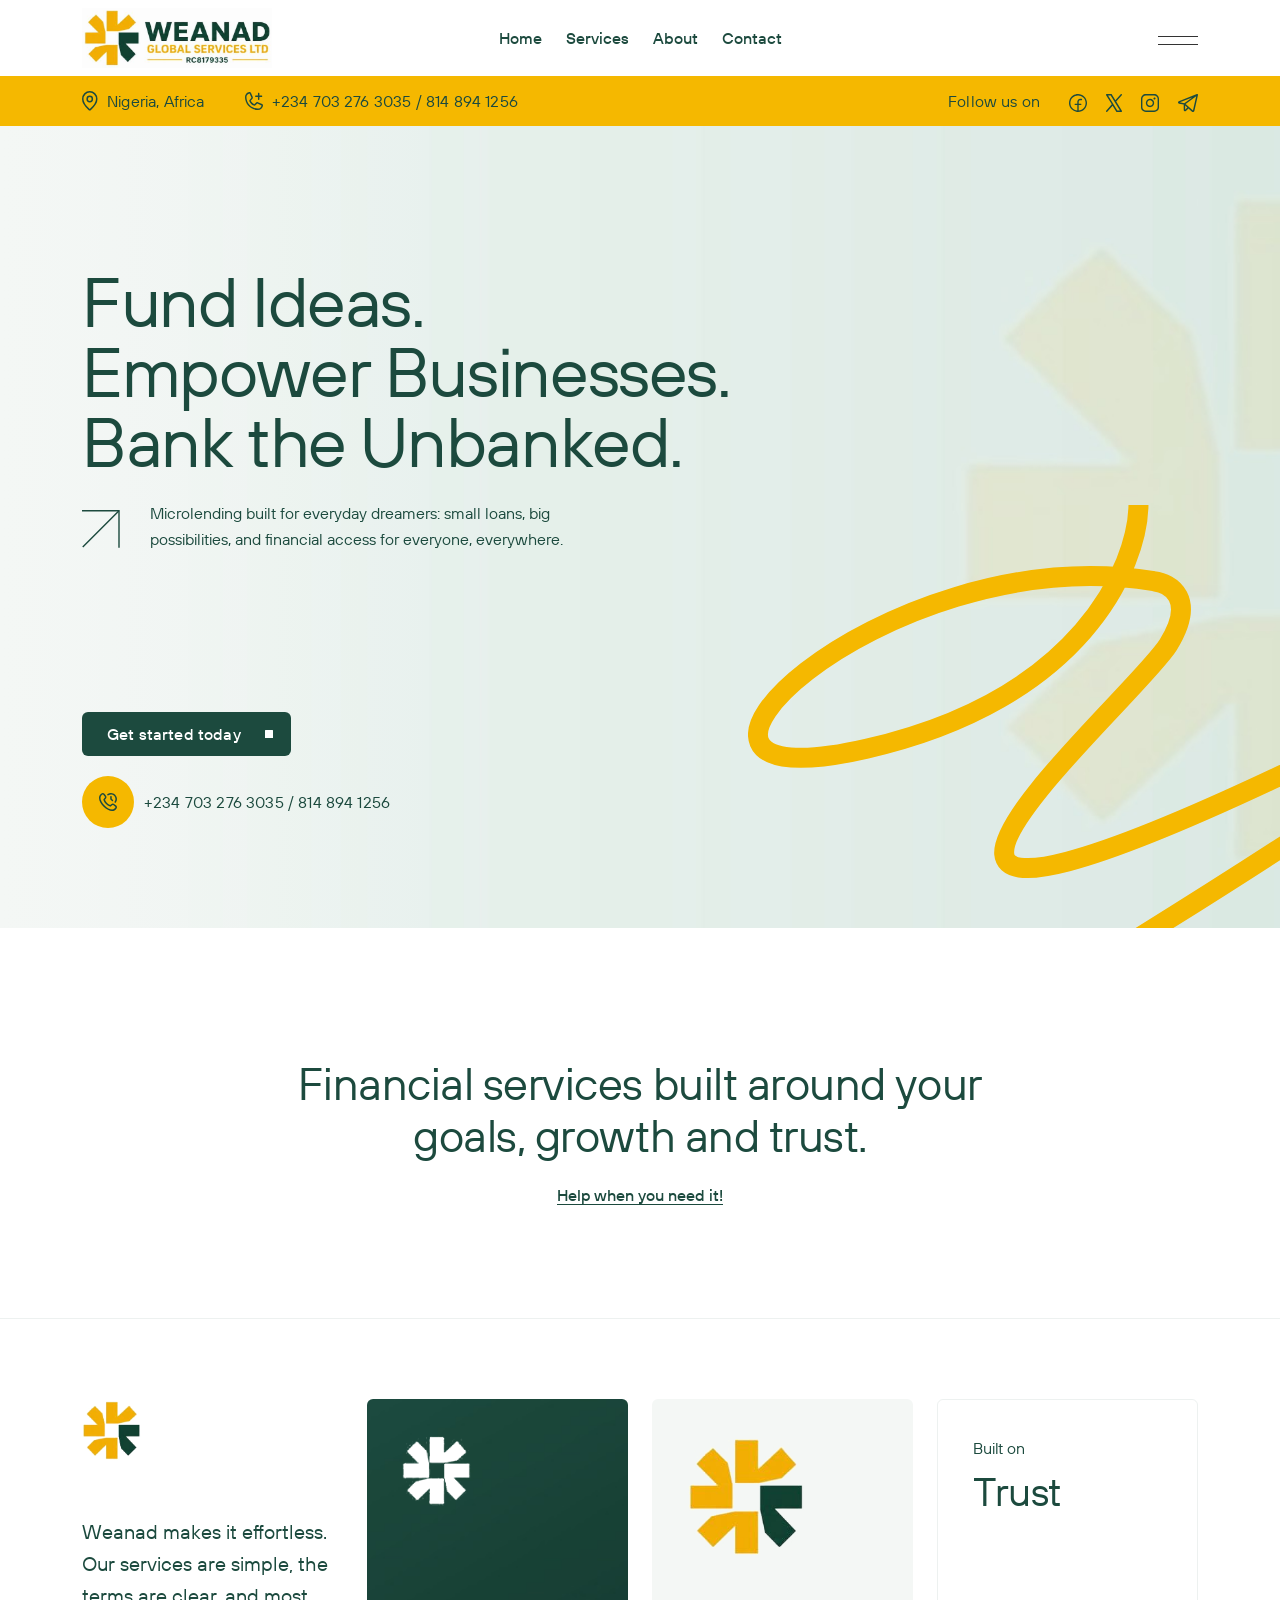
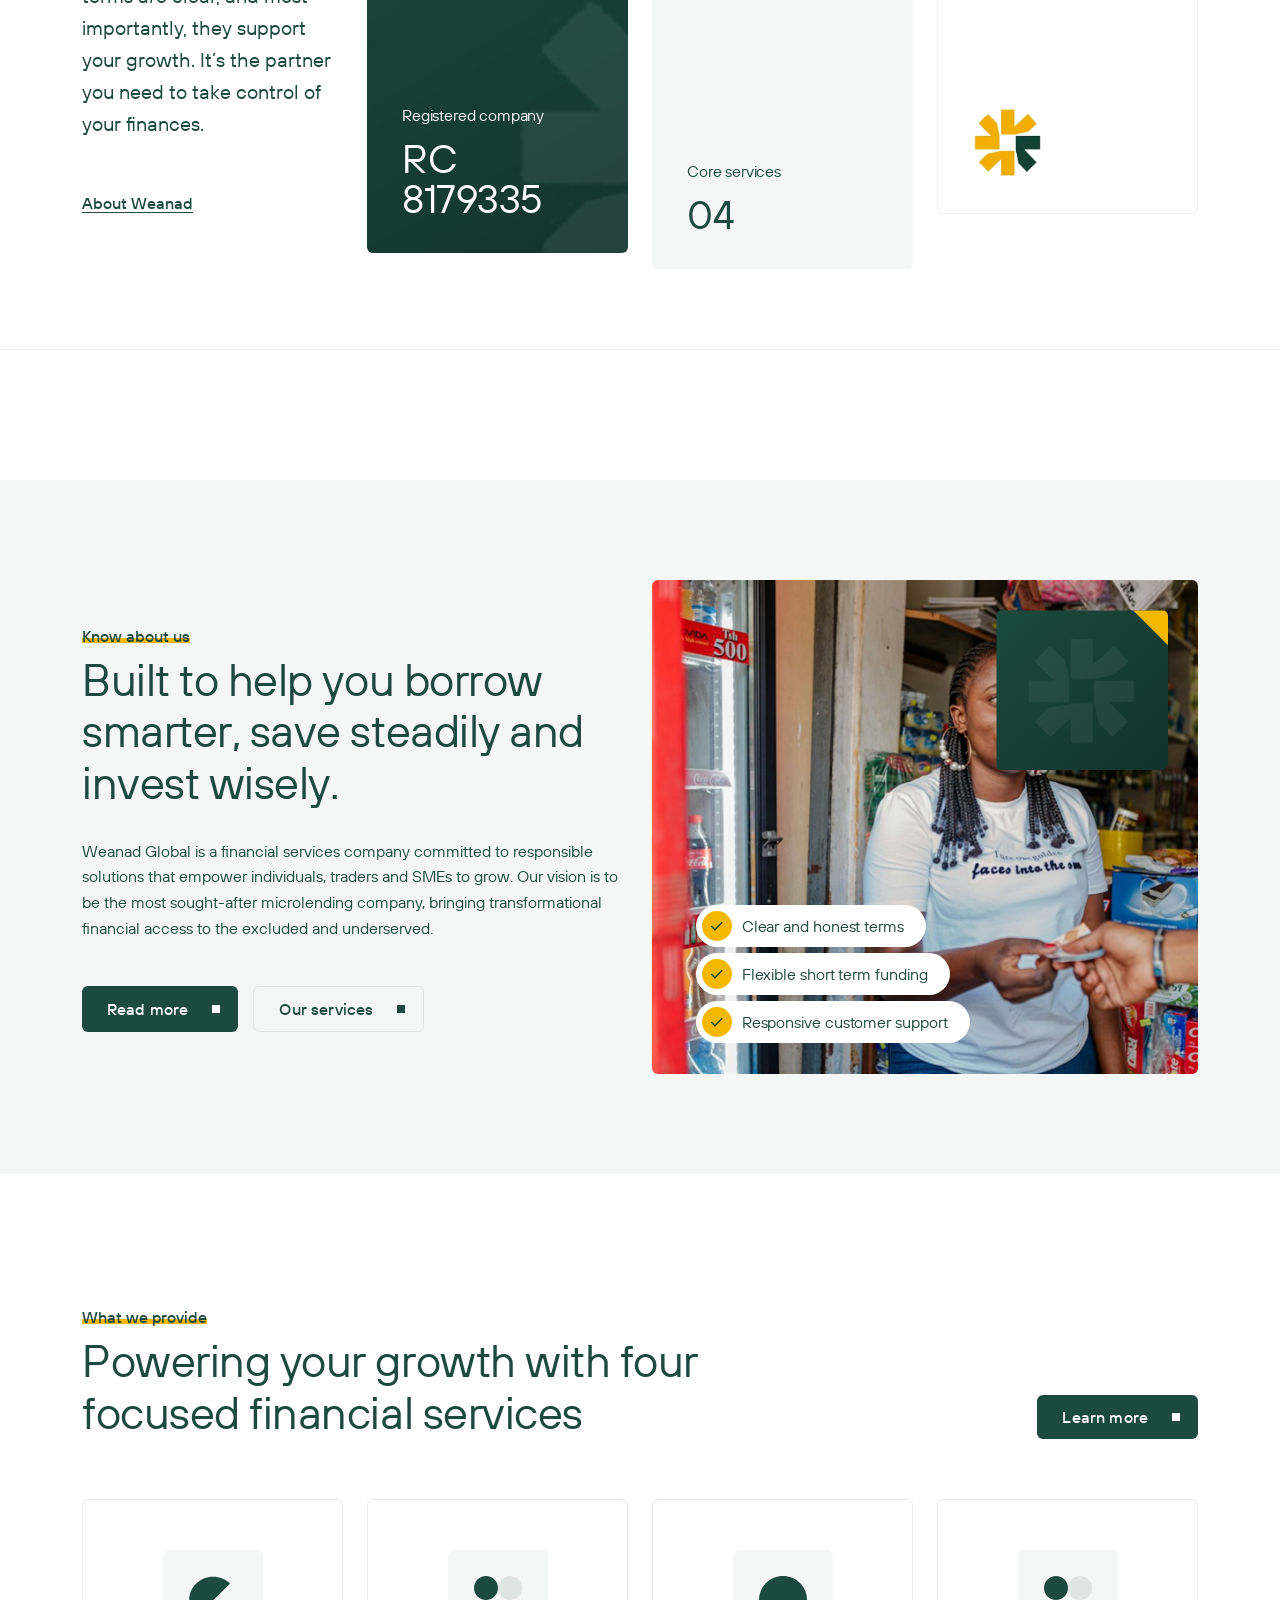
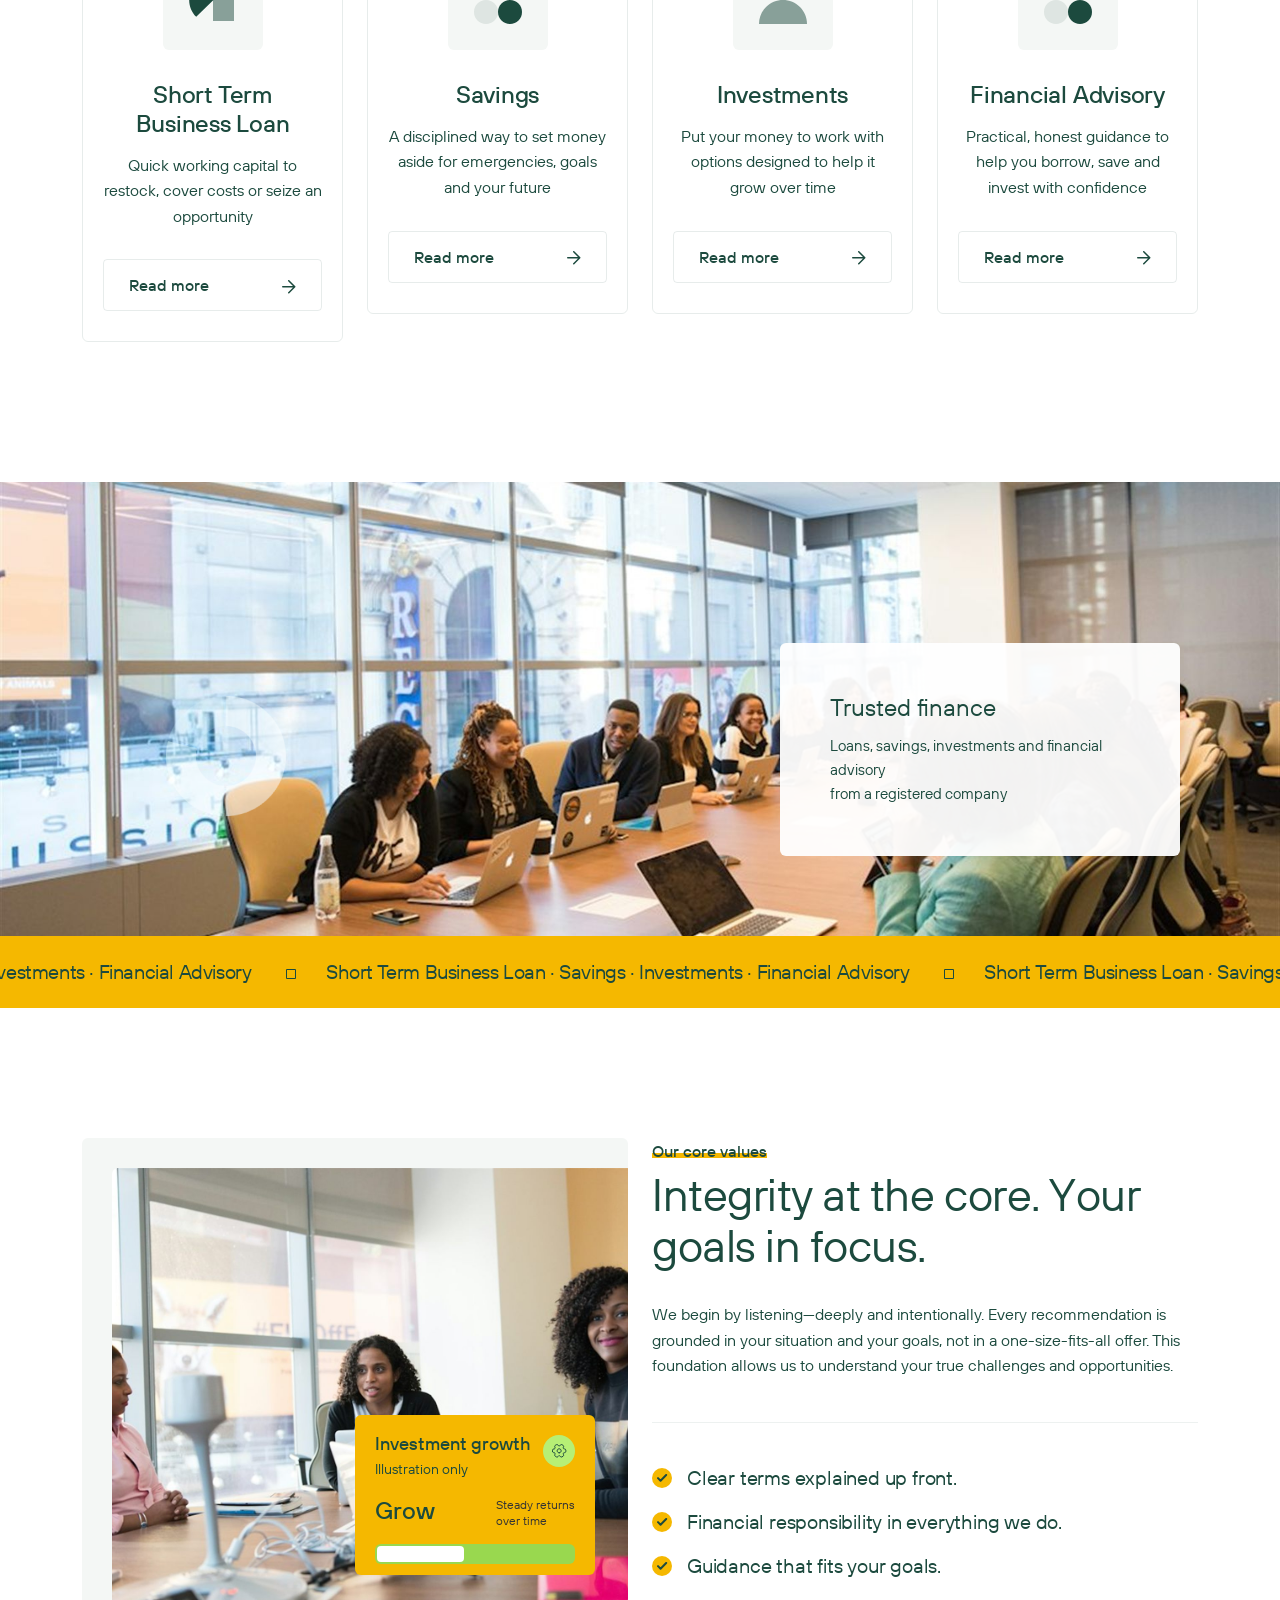
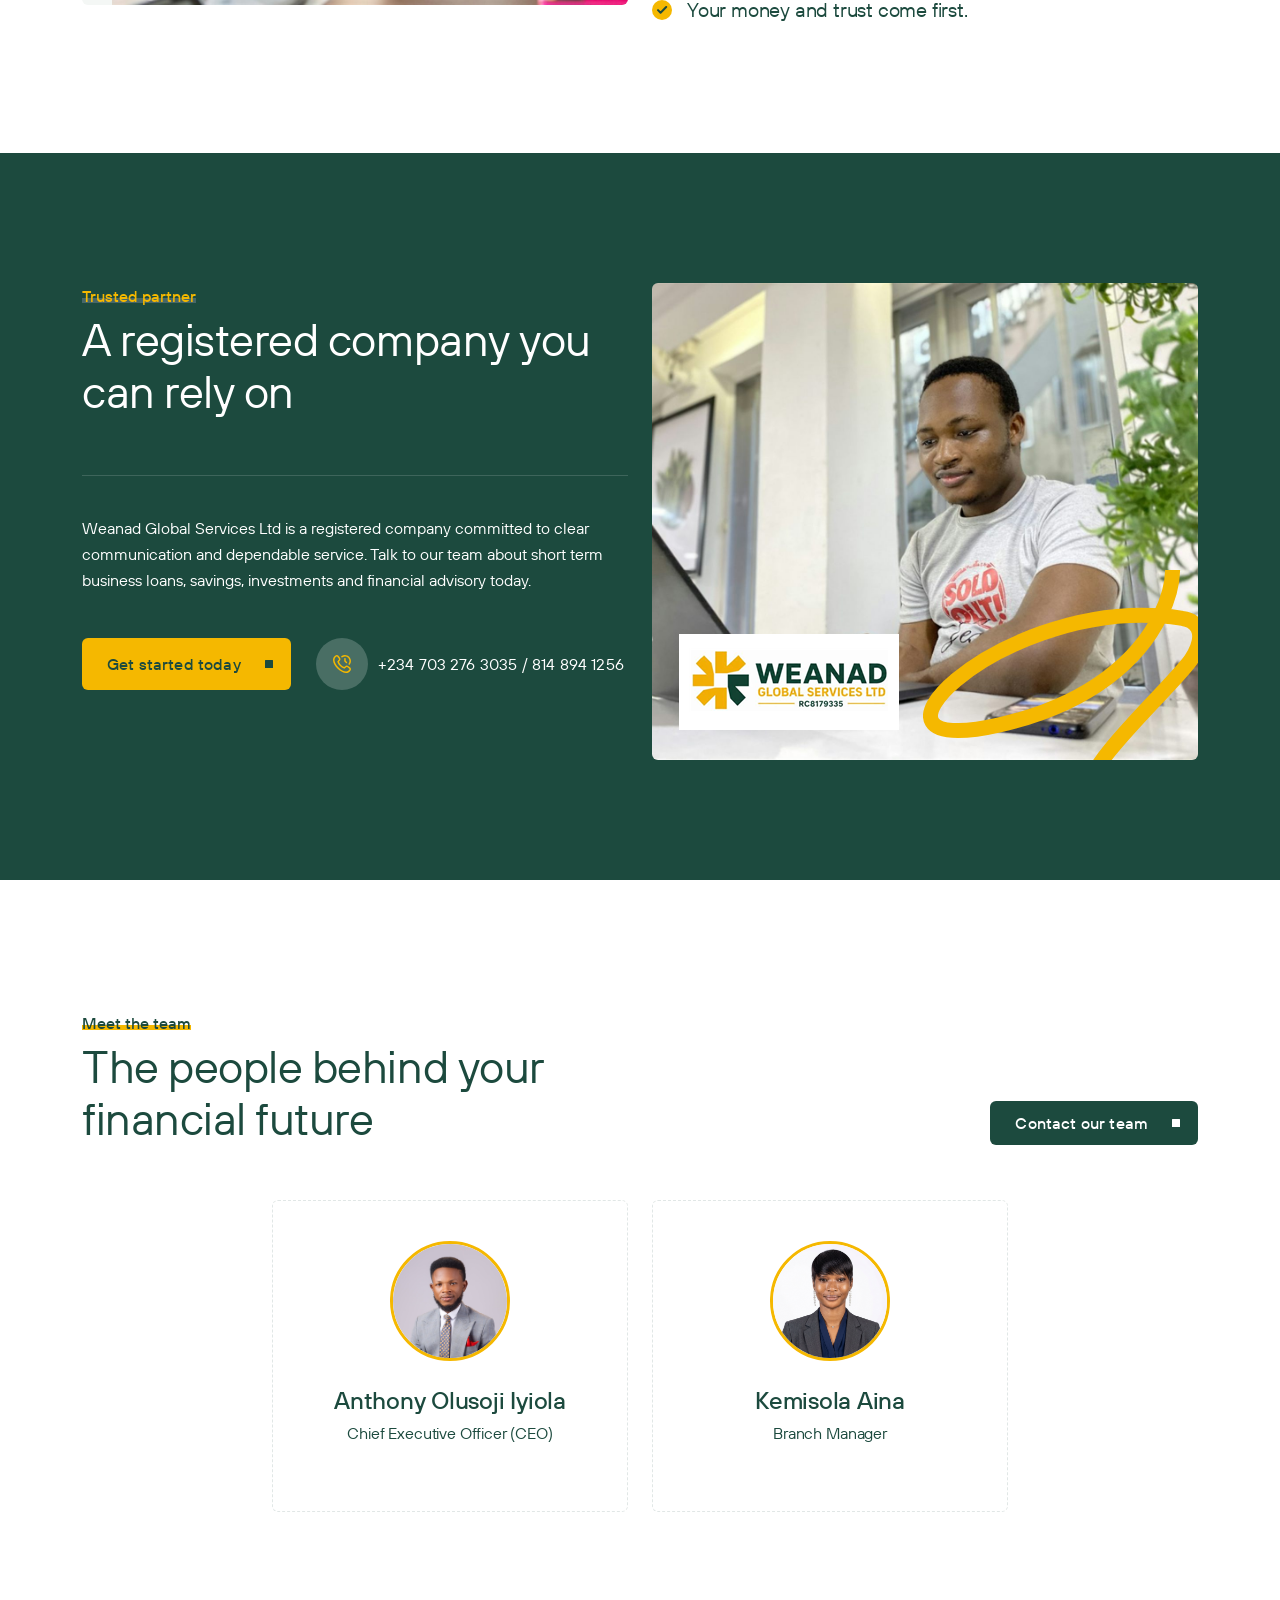
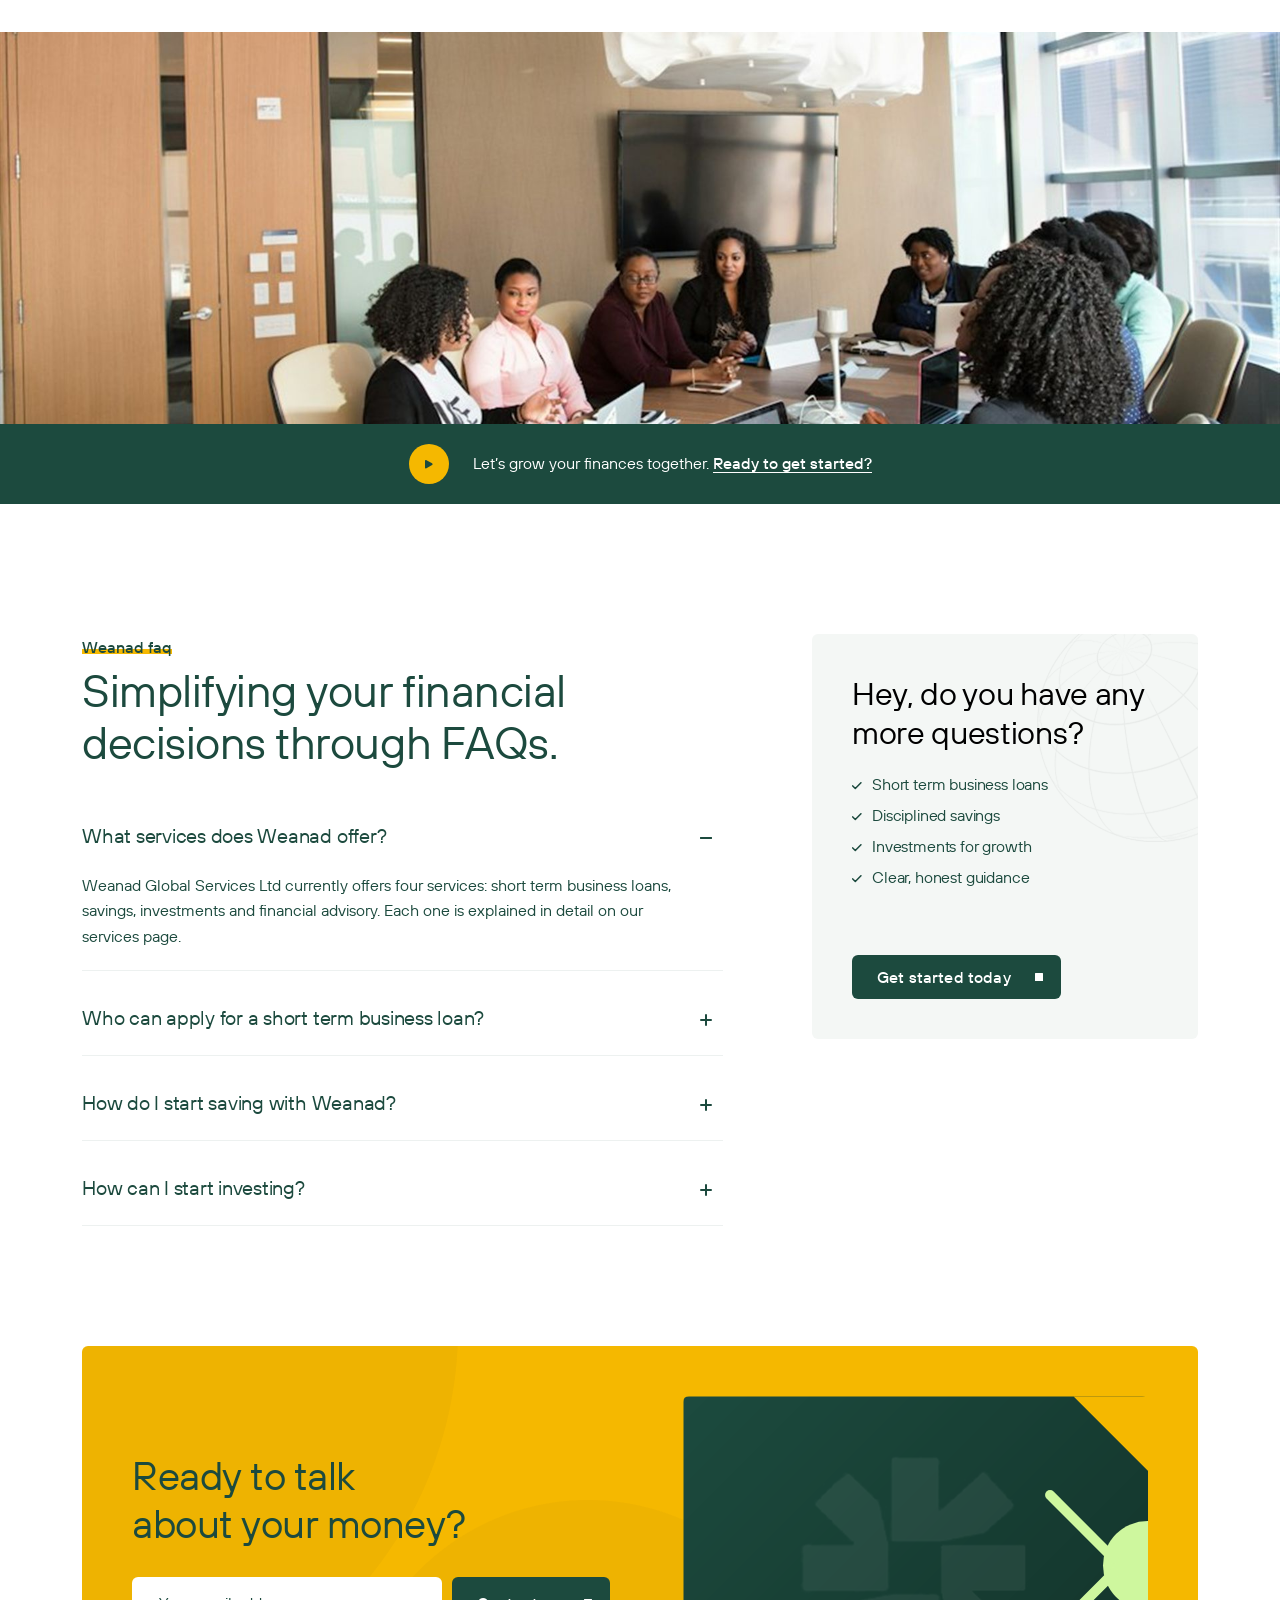
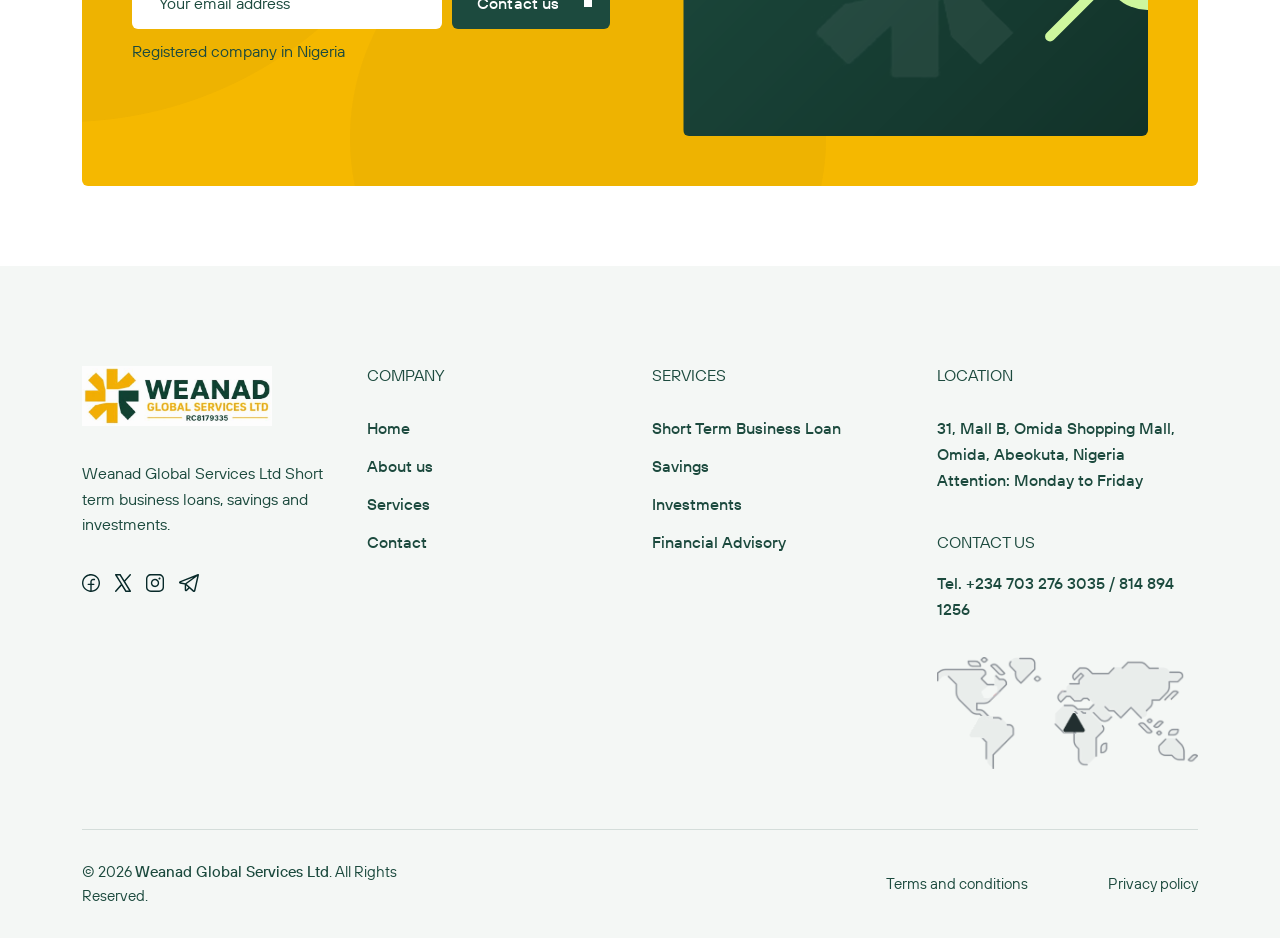
==== commit 0295f9fc: "Add company profile to About and home, full address, Resend contact function Co-Authored-By: Claude " ====
--- a/index.html
+++ b/index.html
@@ -95,7 +95,7 @@
                   <li><a href="tel:+2347032763035">+234 703 276 3035</a></li>
                   <li><a href="tel:+2348148941256">+234 814 894 1256</a></li>
                   <li><a href="mailto:weanadgltd@hotmail.com">weanadgltd@hotmail.com</a></li>
-                  <li><a href="#">Omida, Abeokuta, Nigeria</a></li>
+                  <li><a href="#">31, Mall B, Omida Shopping Mall, Omida, Abeokuta, Nigeria</a></li>
                </ul>
             </div>
             <div class="tp-offcanvas-social">
@@ -485,18 +485,18 @@
                         <span class="tp-section-sub tp-fade-anim">Know about us</span>
                         <h3 class="tp-section-title mb-30" data-text-split data-letters-fade-in>Built to help you <br> borrow smarter, save <br> steadily and invest wisely.</h3>
                         <div class="tp-fade-anim" data-delay=".5">
-                           <p>Weanad Global Services Ltd is a registered company focused on <br> four things: short term business loans, savings, investments and financial advisory. <br> We keep our range simple so every client gets clear, dependable <br> support with the things that matter most to their money.</p>
+                           <p>Weanad Global is a financial services company committed to <br> responsible solutions that empower individuals, traders and SMEs to grow. <br> Our vision is to be the most sought-after microlending company, <br> bringing transformational financial access to the excluded and underserved.</p>
                         </div>
                         <div class="tp-fi-about-btn-wrap tp-fade-anim" data-delay=".7">
                            <a href="about.html" class="tp-btn-event">
-                              <div class="button-text">Learn more</div>
+                              <div class="button-text">Read more</div>
                               <div class="button-icon-wrapper">
                                  <img src="assets/img/finance/hero/btn-arrow.svg" loading="lazy" width="16"
                                     height="16" alt="" class="button-image">
                                  <div class="button-dot"></div>
                               </div>
                            </a>
-                           <a href="about.html" class="tp-btn-event tp-btn-border">
+                           <a href="service.html" class="tp-btn-event tp-btn-border">
                               <div class="button-text">Our services</div>
                               <div class="button-icon-wrapper">
                                  <img src="assets/img/finance/hero/btn-arrow.svg" loading="lazy" width="16"
@@ -1429,7 +1429,7 @@
                         <div class="tp-footer-widget mb-60">
                            <h4 class="tp-footer-widget-title">LOCATION</h4>
                            <div class="tp-footer-contact-wrap">
-                              <span class="tp-footer-contact-location"><a href="#">Omida, Abeokuta, <br> Nigeria <br> Attention: Monday to Friday </a></span>
+                              <span class="tp-footer-contact-location"><a href="#">31, Mall B, Omida Shopping Mall, <br> Omida, Abeokuta, Nigeria <br> Attention: Monday to Friday </a></span>
                               <h4 class="tp-footer-widget-title">Contact Us</h4>
                               <a class="tp-footer-contact-tel d-inline-block mb-35 tp-line-anim "
                                  href="tel:+2347032763035">Tel. +234 703 276 3035 / 814 894 1256</a>
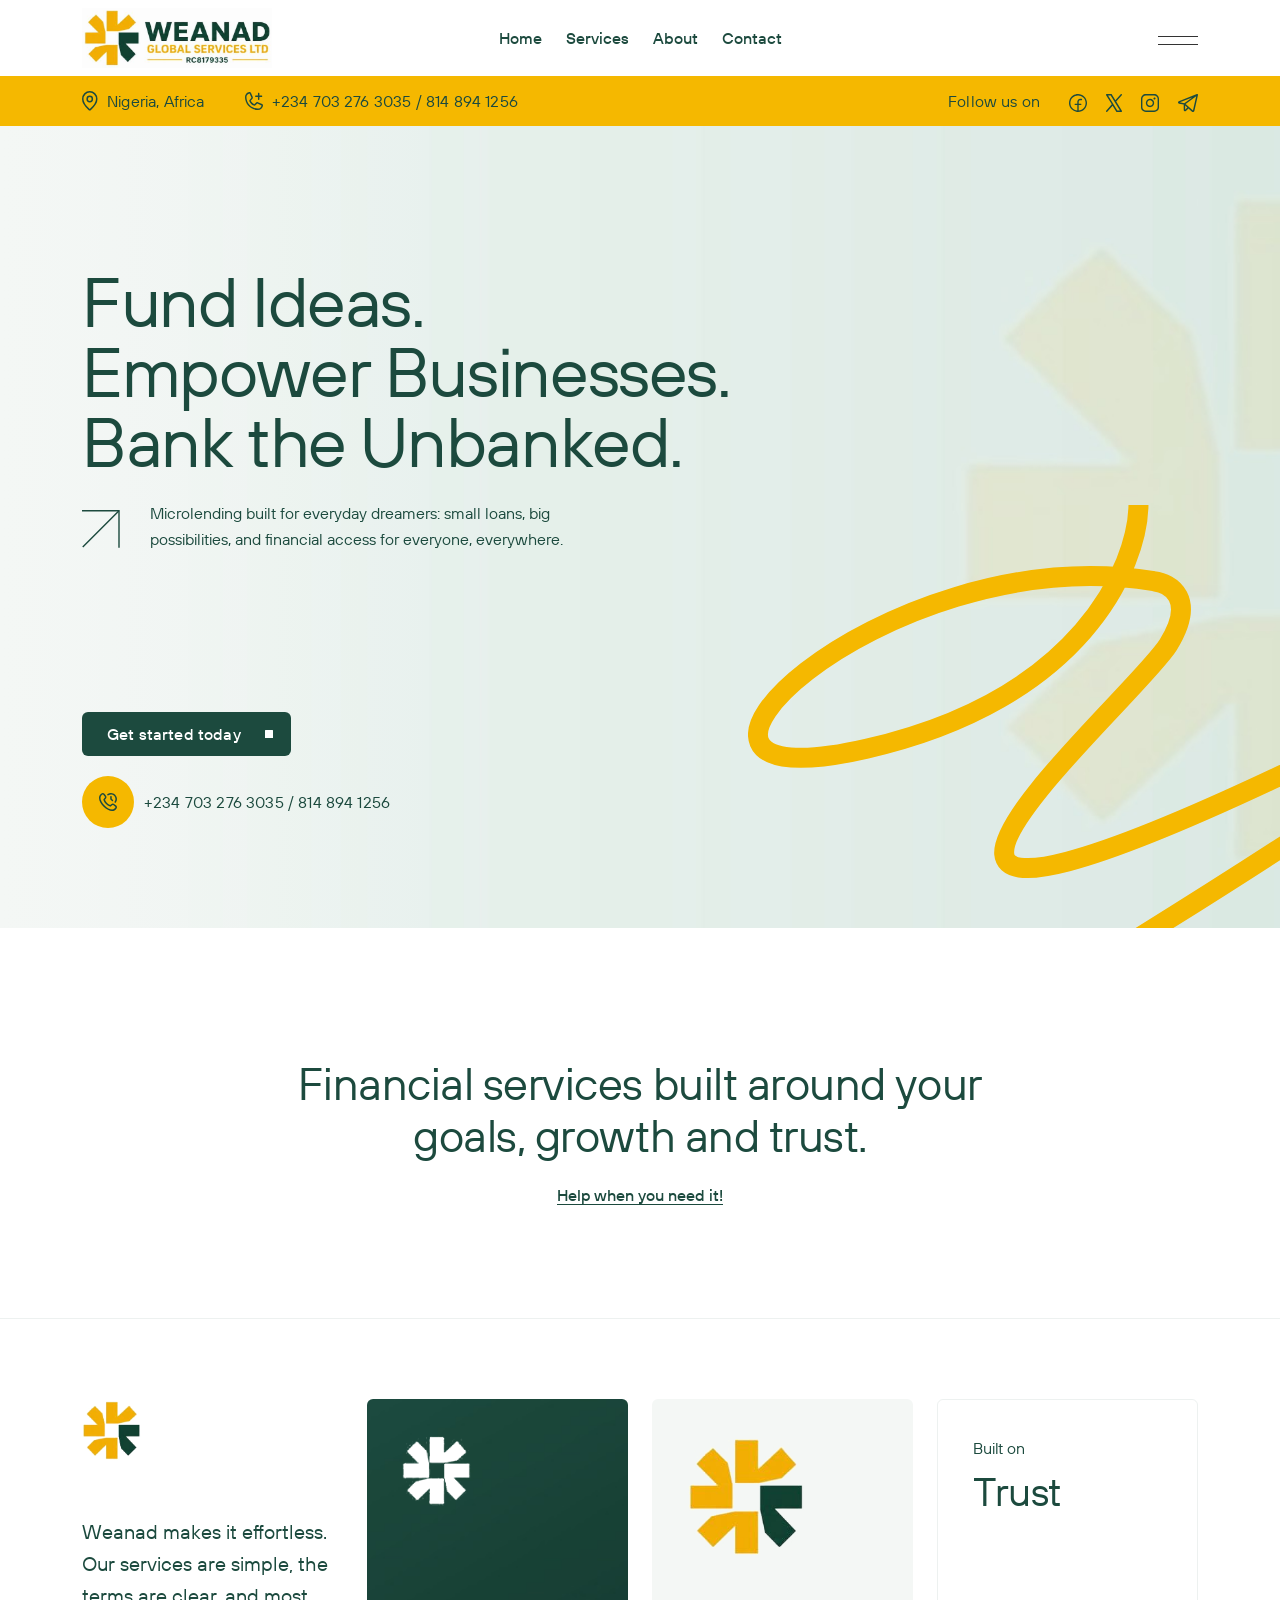
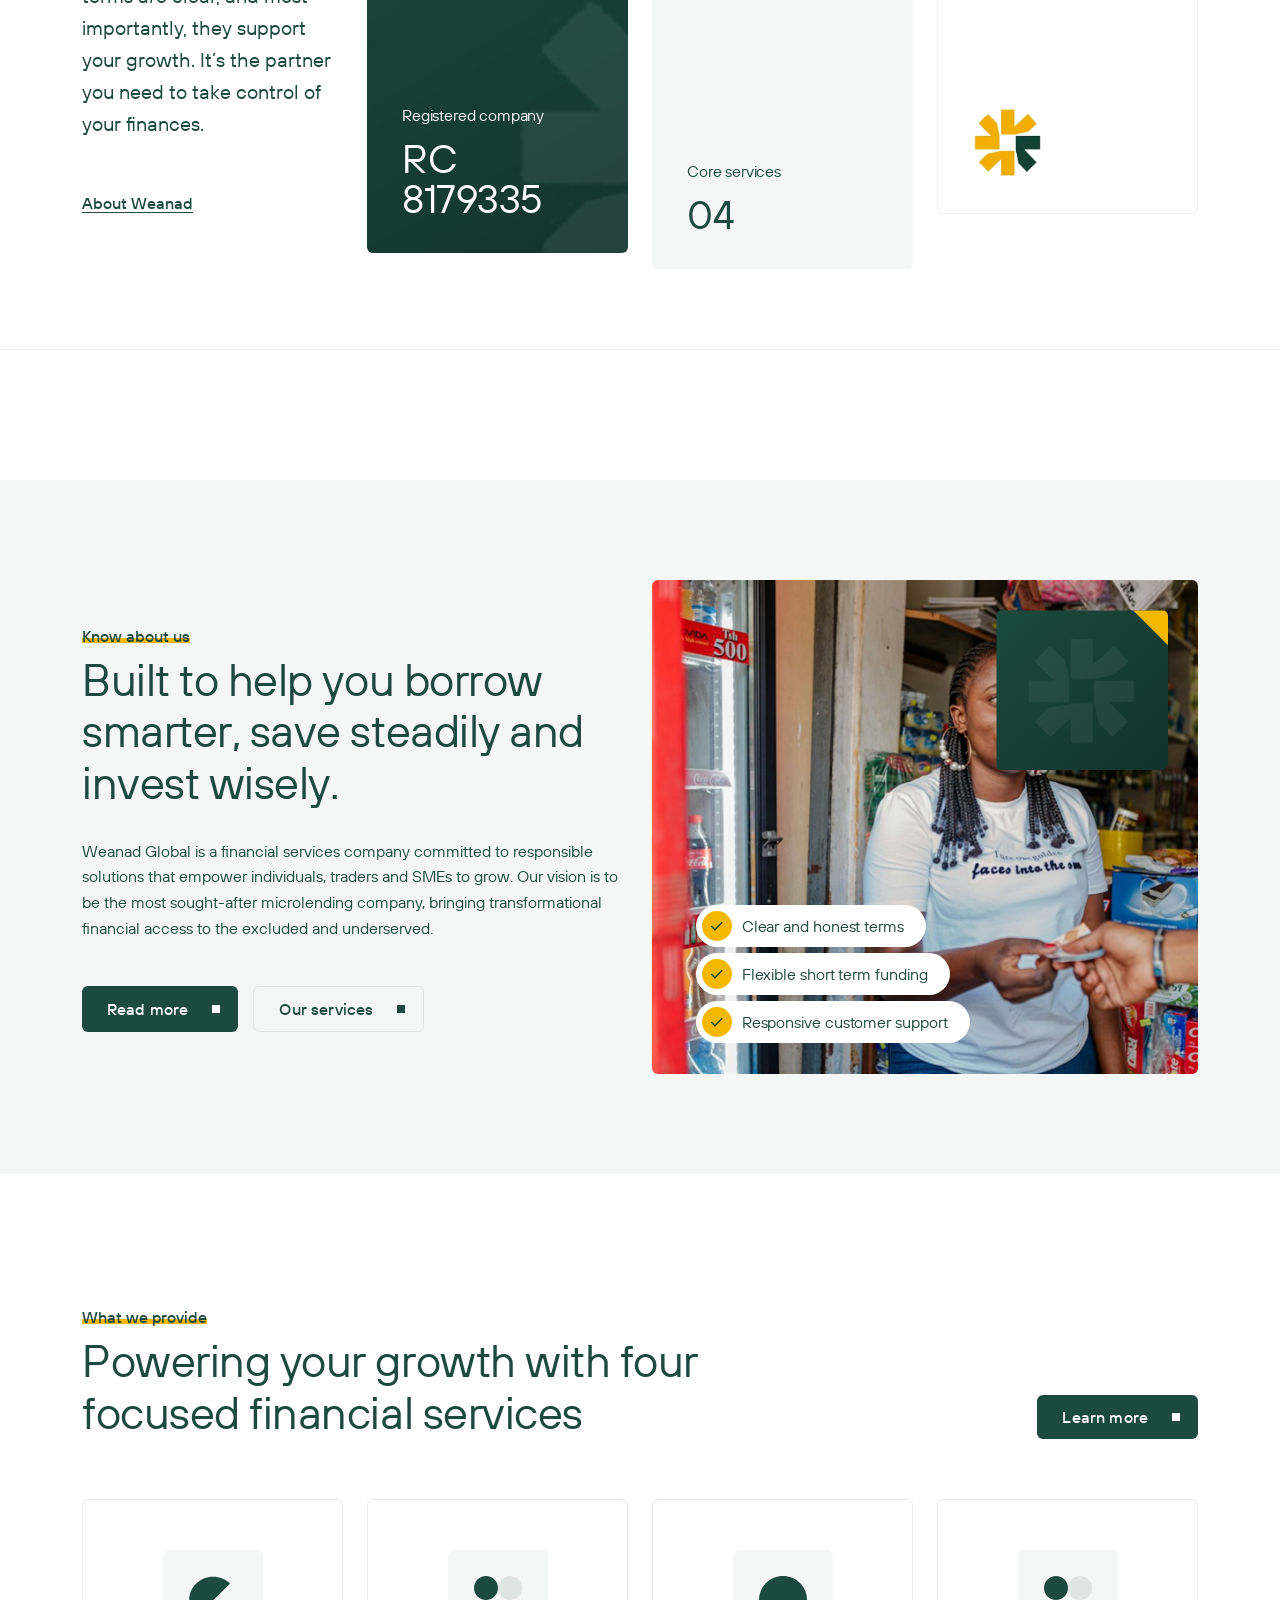
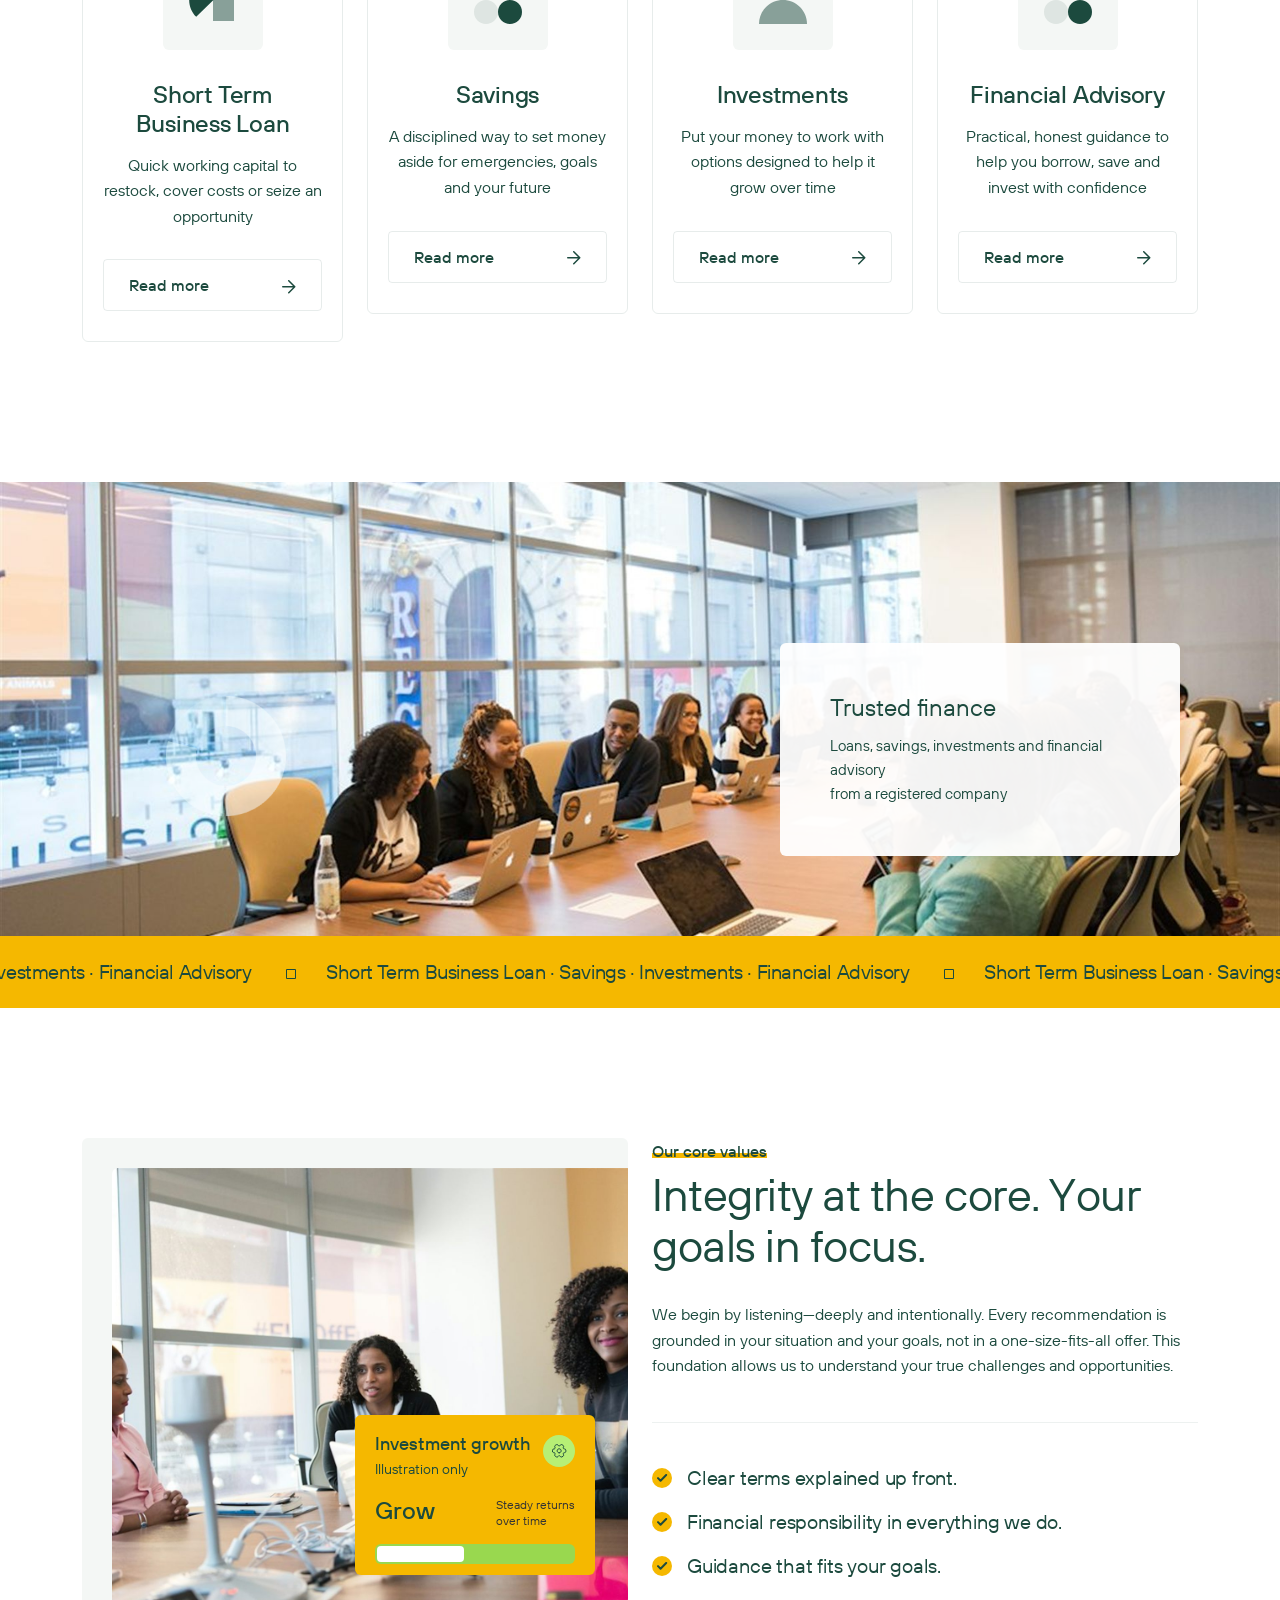
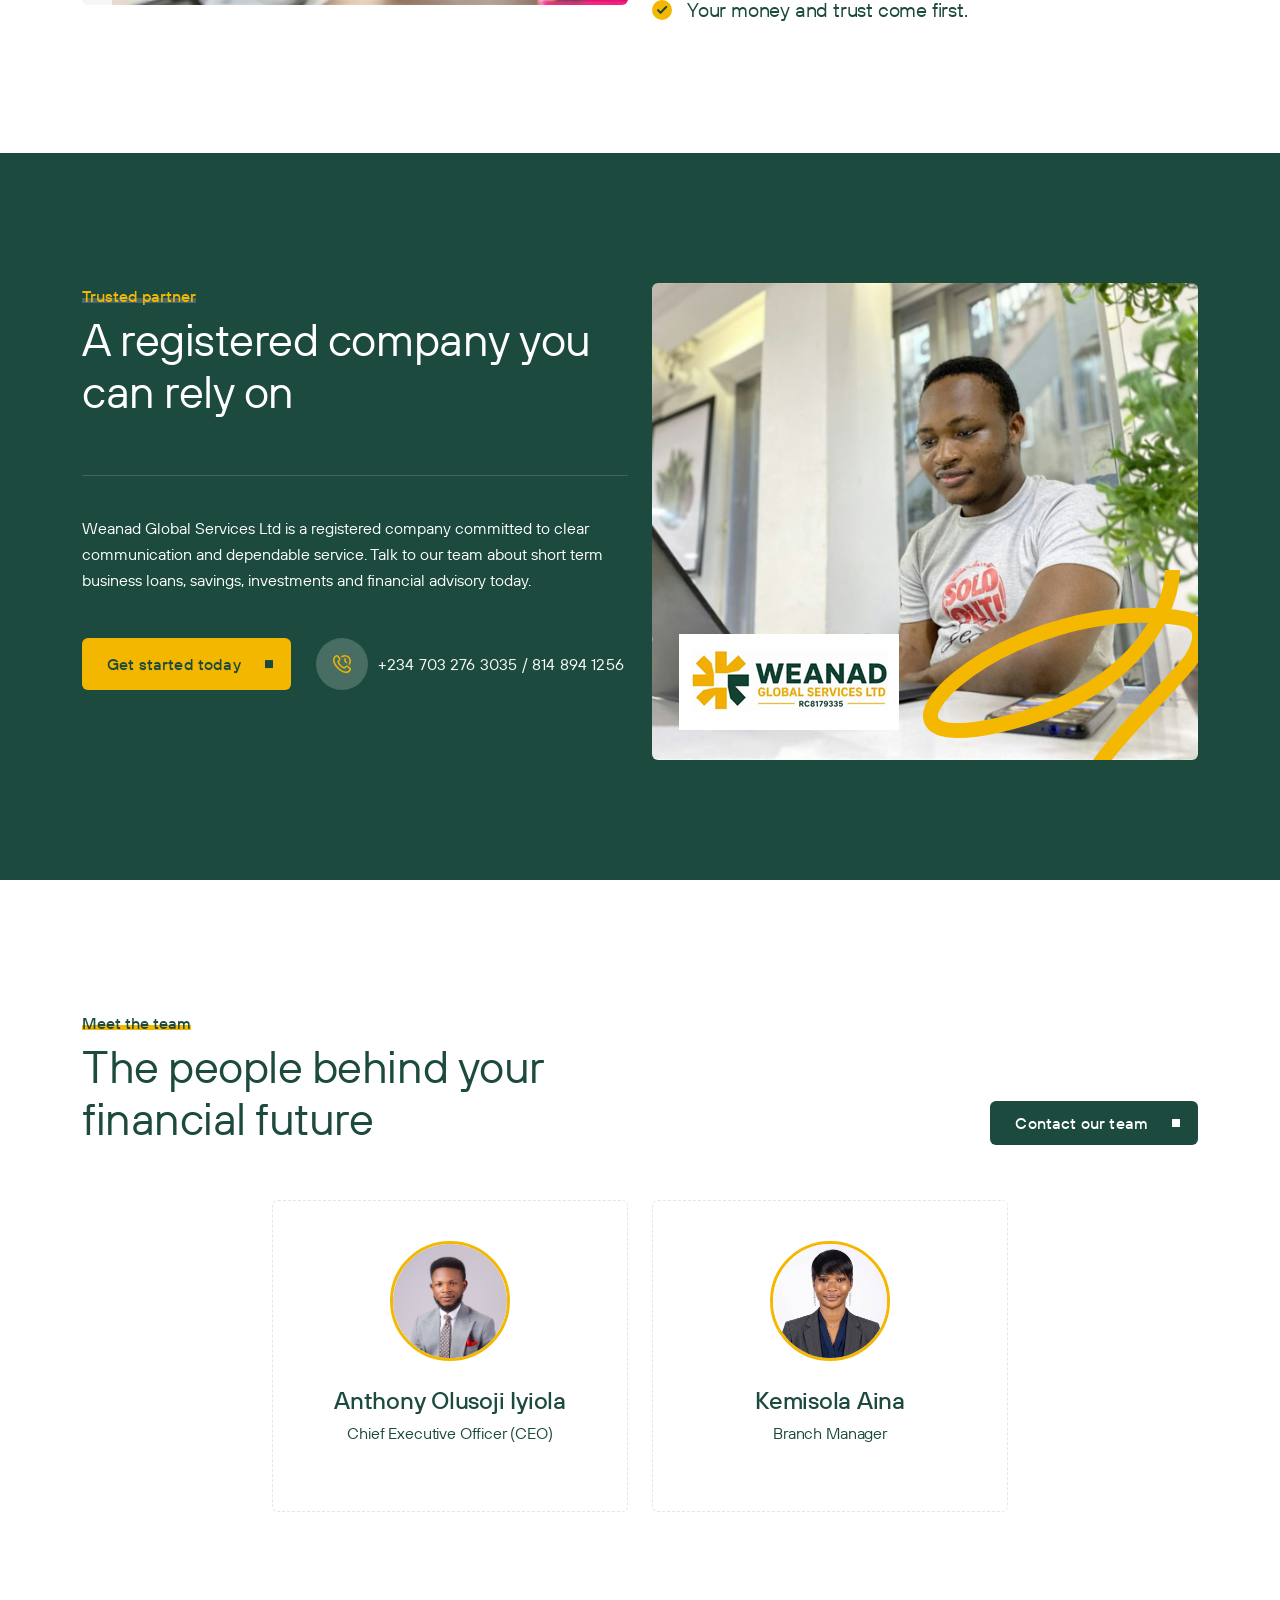
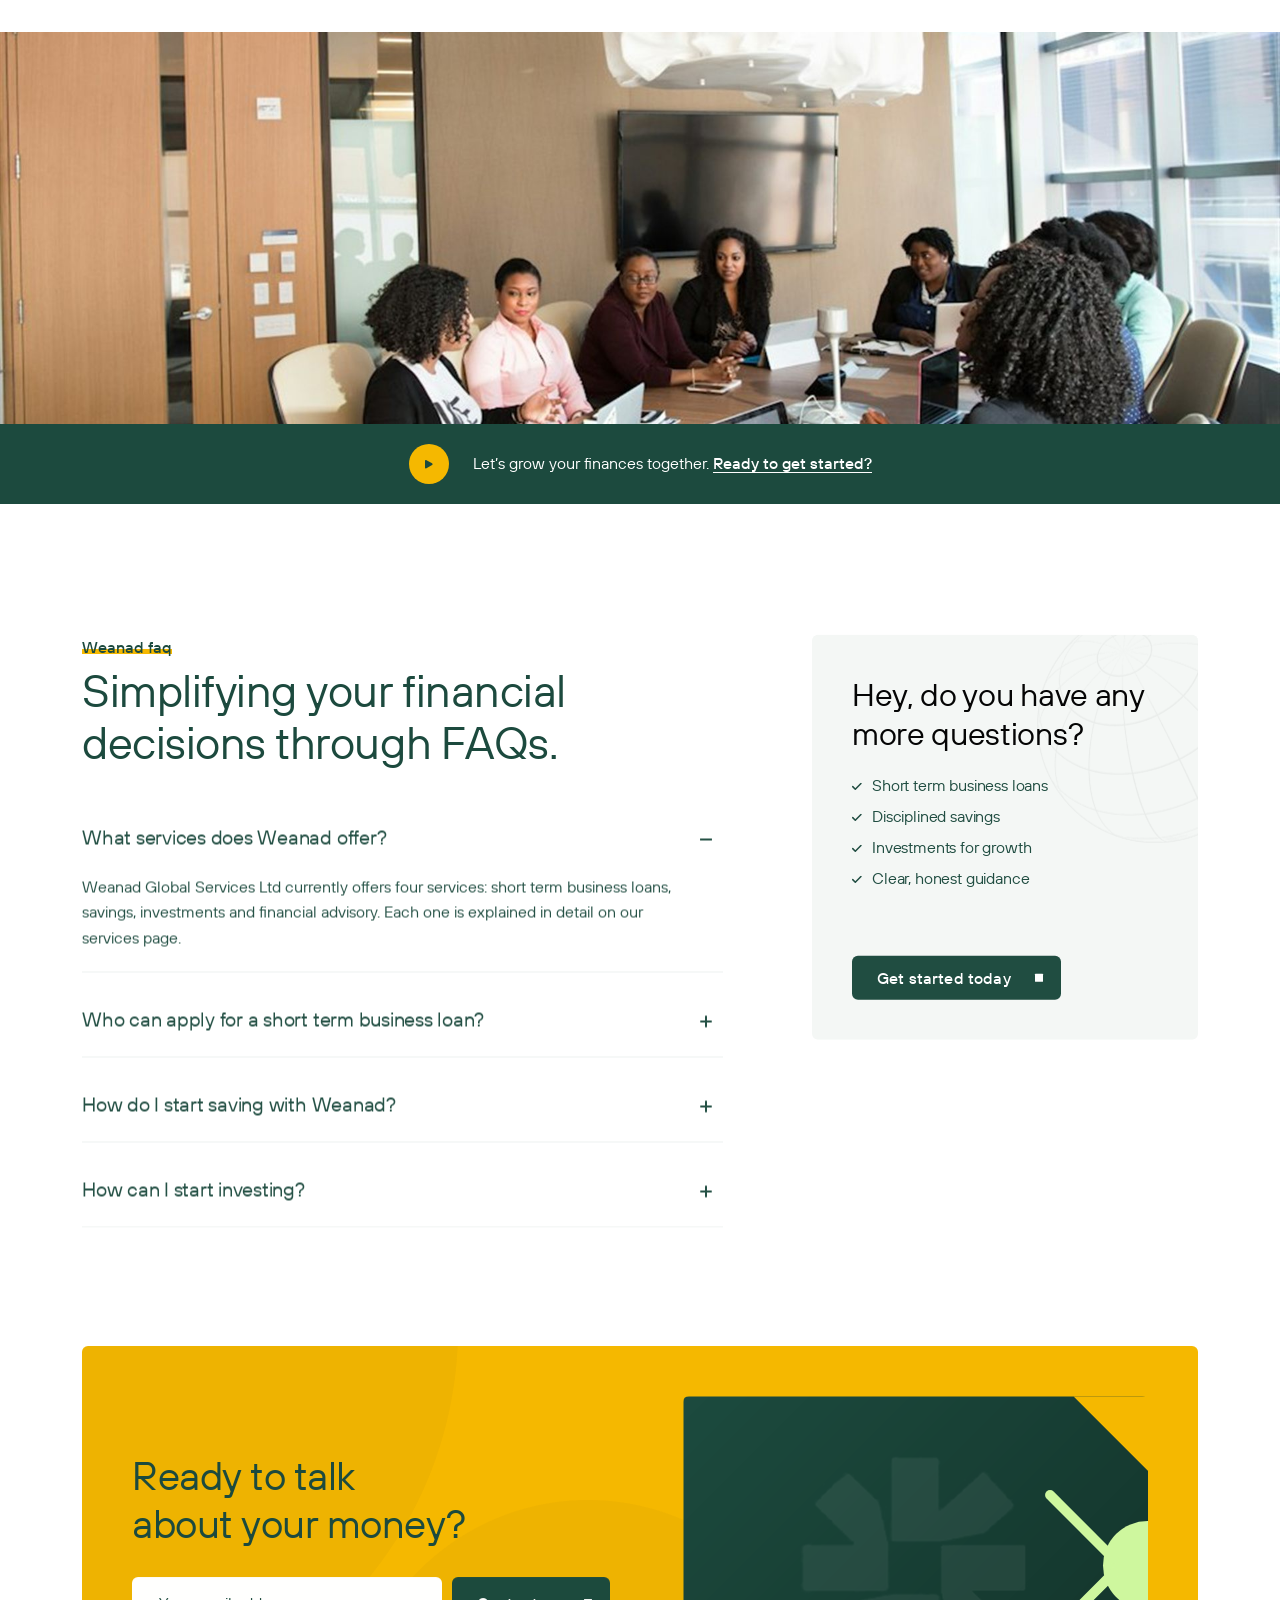
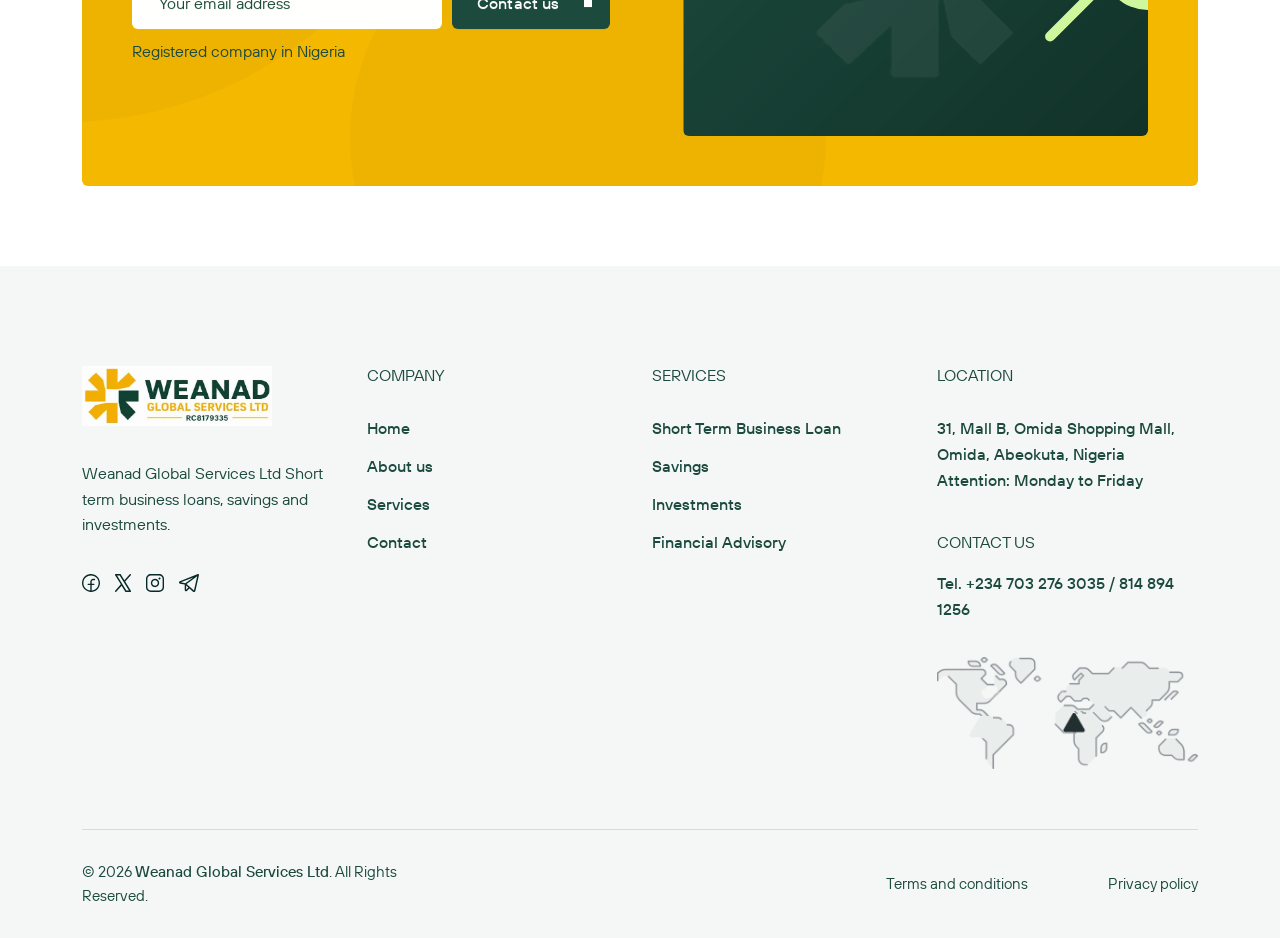
==== commit 51c87a85: "Make footer and home page email boxes send a callback request Co-Authored-By: Claude Sonnet 5.5 <nor" ====
--- a/index.html
+++ b/index.html
@@ -1315,9 +1315,9 @@
                      <div class="col-lg-6">
                         <div class="tp-fi-cta-wrapper">
                            <h3 class="tp-fi-cta-title" data-text-split data-letters-fade-in>Ready to talk <br> about your money?</h3>
-                           <div class="tp-fi-cta-input d-flex tp-fade-anim">
-                              <input type="text" placeholder="Your email address">
-                              <button class="tp-btn-event">
+                           <form class="tp-fi-cta-input d-flex tp-fade-anim js-quick-contact" action="/api/callback" method="POST">
+                              <input type="email" name="email" placeholder="Your email address" required aria-label="Your email address"><input type="text" name="_honey" style="display:none" tabindex="-1" autocomplete="off">
+                              <button type="submit" class="tp-btn-event">
                                  <i class="button-text">Contact us</i>
                                  <i class="button-icon-wrapper">
                                     <img src="assets/img/finance/hero/btn-arrow.svg" loading="lazy" width="16"
@@ -1325,7 +1325,7 @@
                                     <i class="button-dot"></i>
                                  </i>
                               </button>
-                           </div>
+                           </form>
                            <p>Registered company in Nigeria</p>
                         </div>
                      </div>
@@ -1476,6 +1476,7 @@
    <script src="assets/js/plugin.js"></script>
    <script src="assets/js/slider-active.js"></script>
    <script src="assets/js/ajax-form.js"></script>
+   <script src="assets/js/quick-contact.js"></script>
    <script src="assets/js/main.js"></script>
 
 </body>
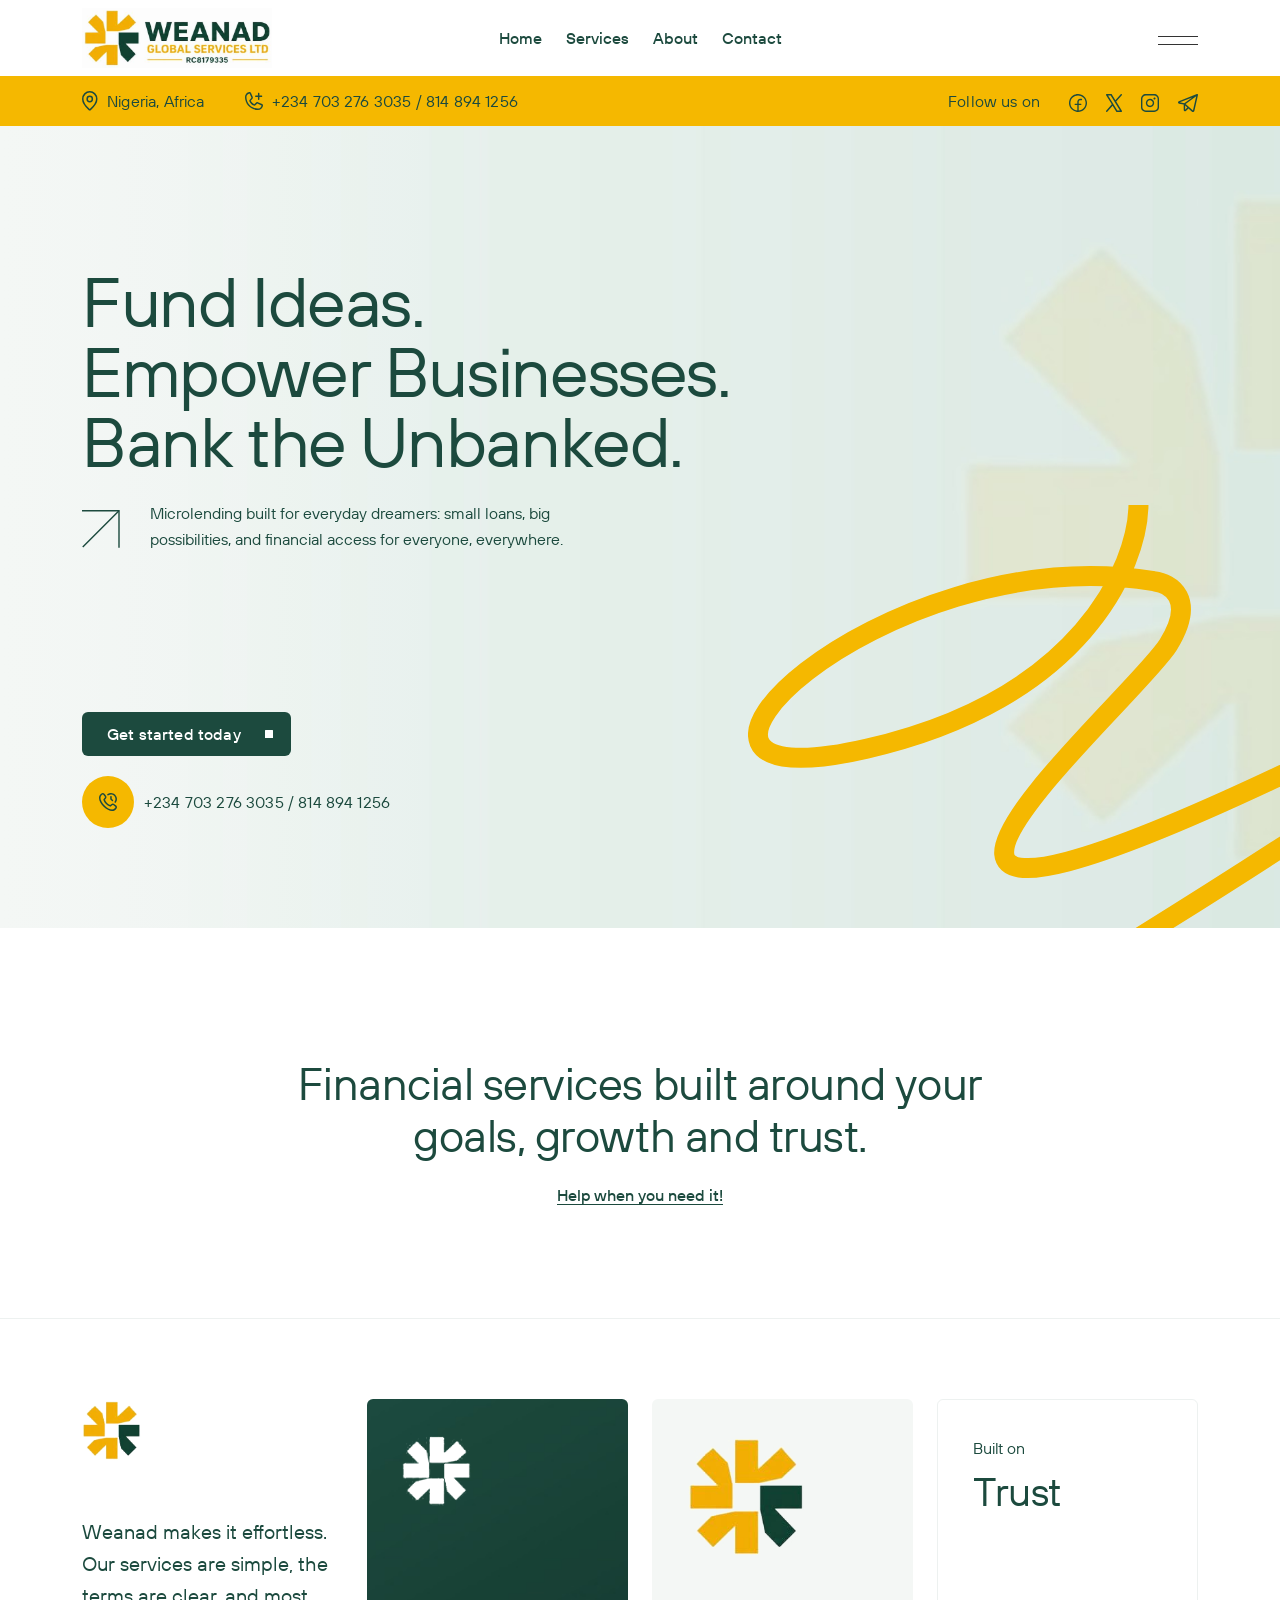
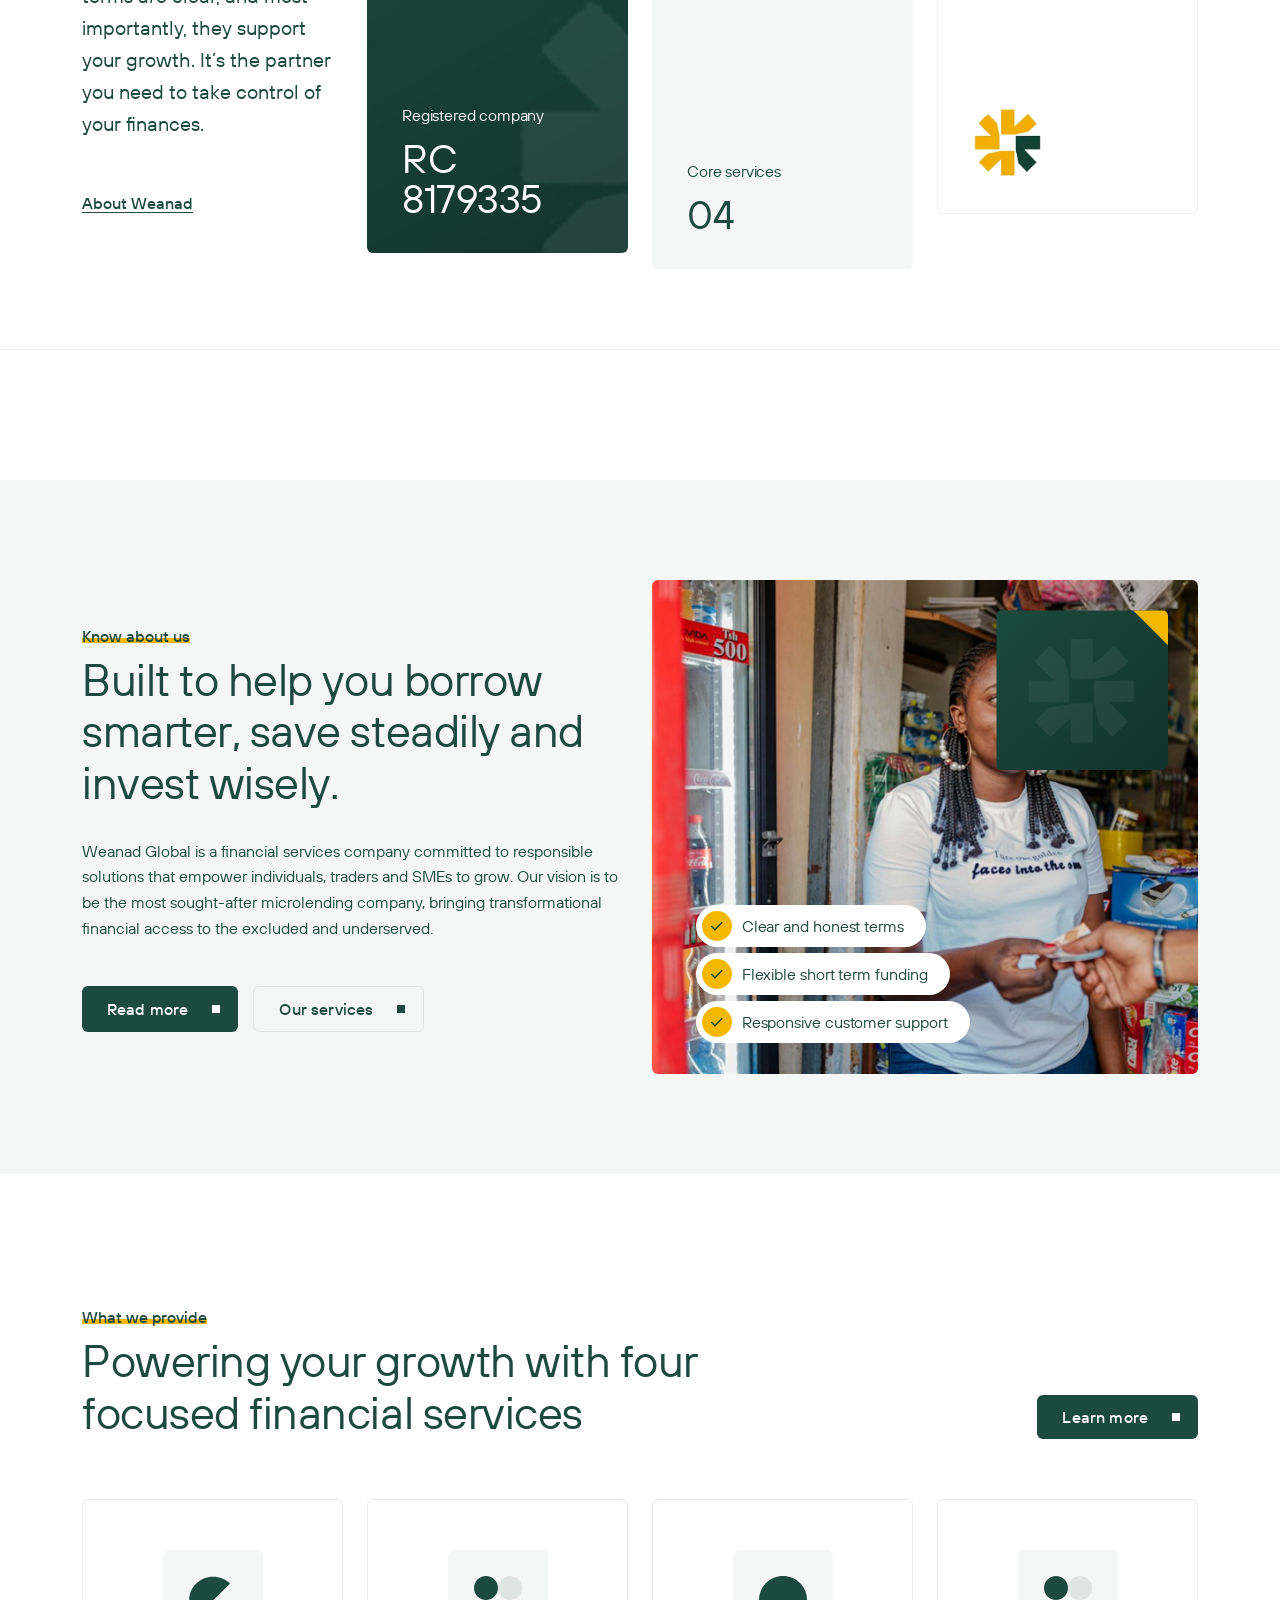
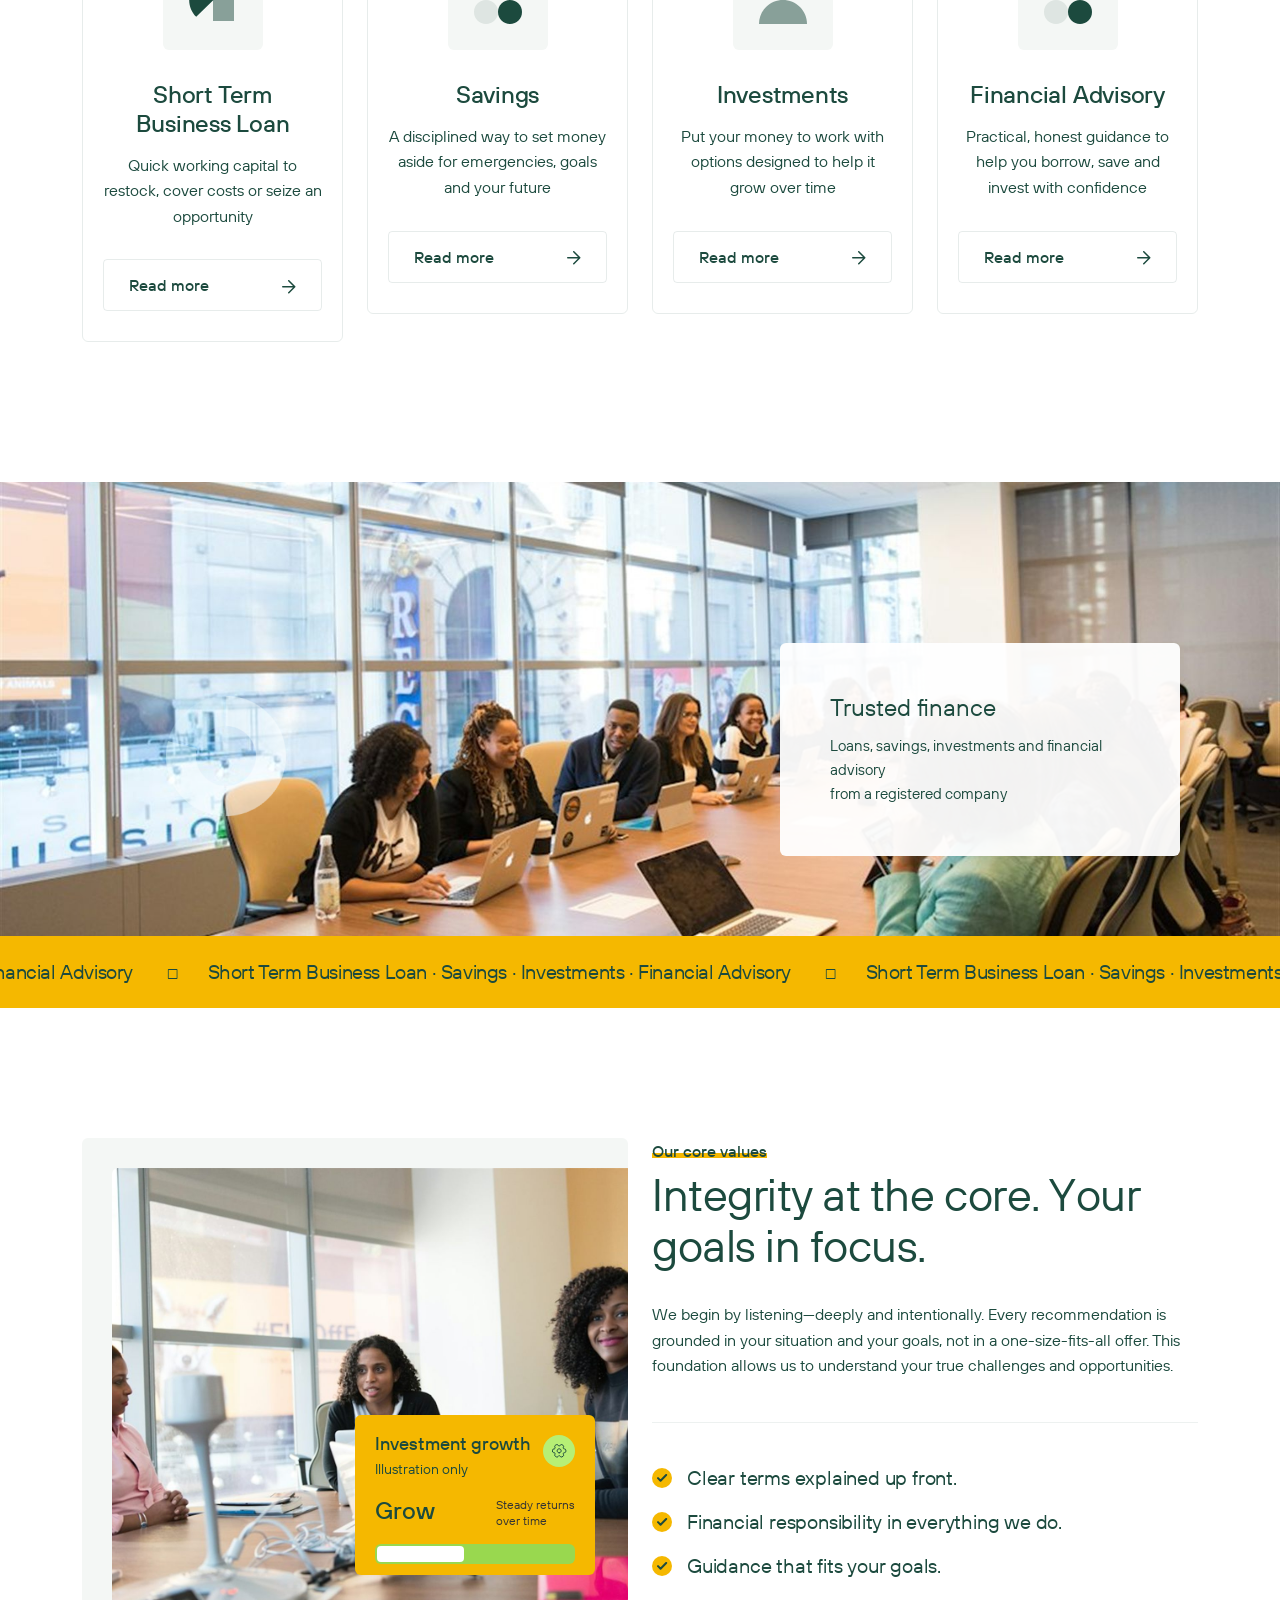
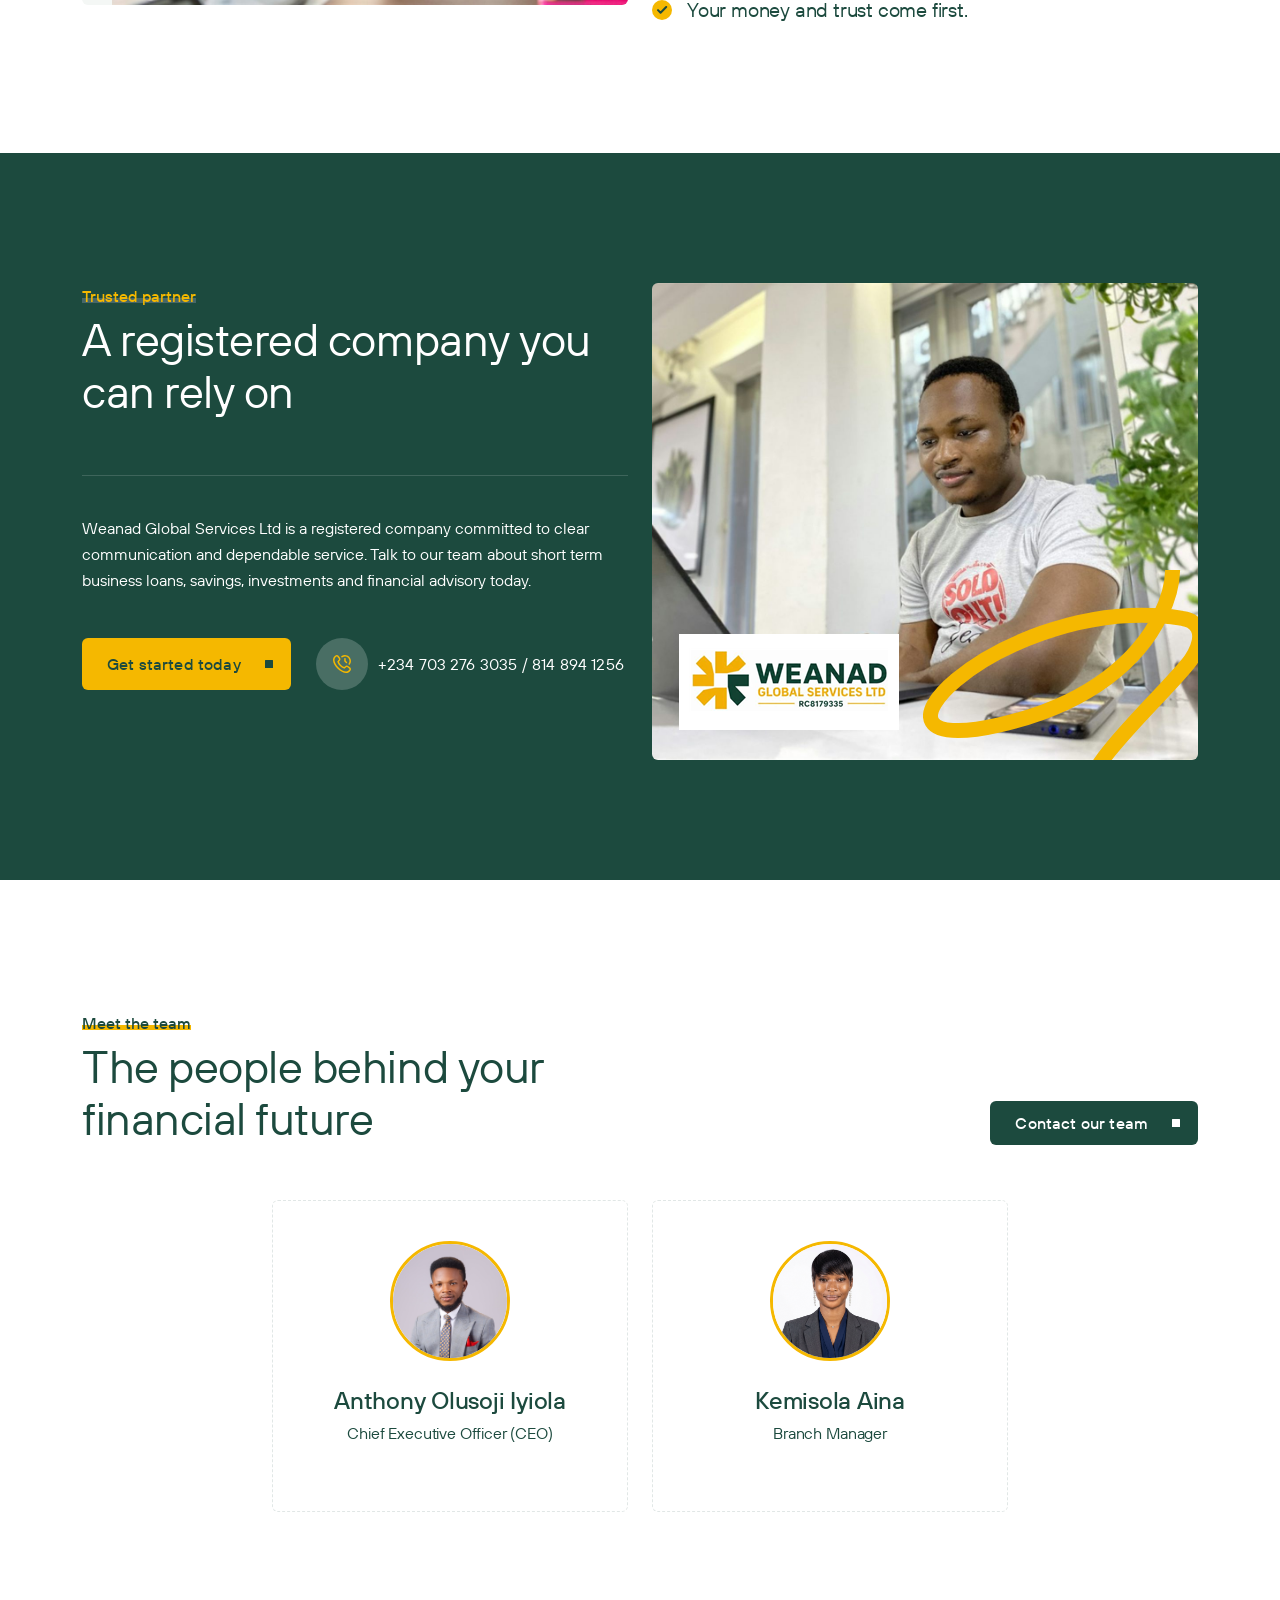
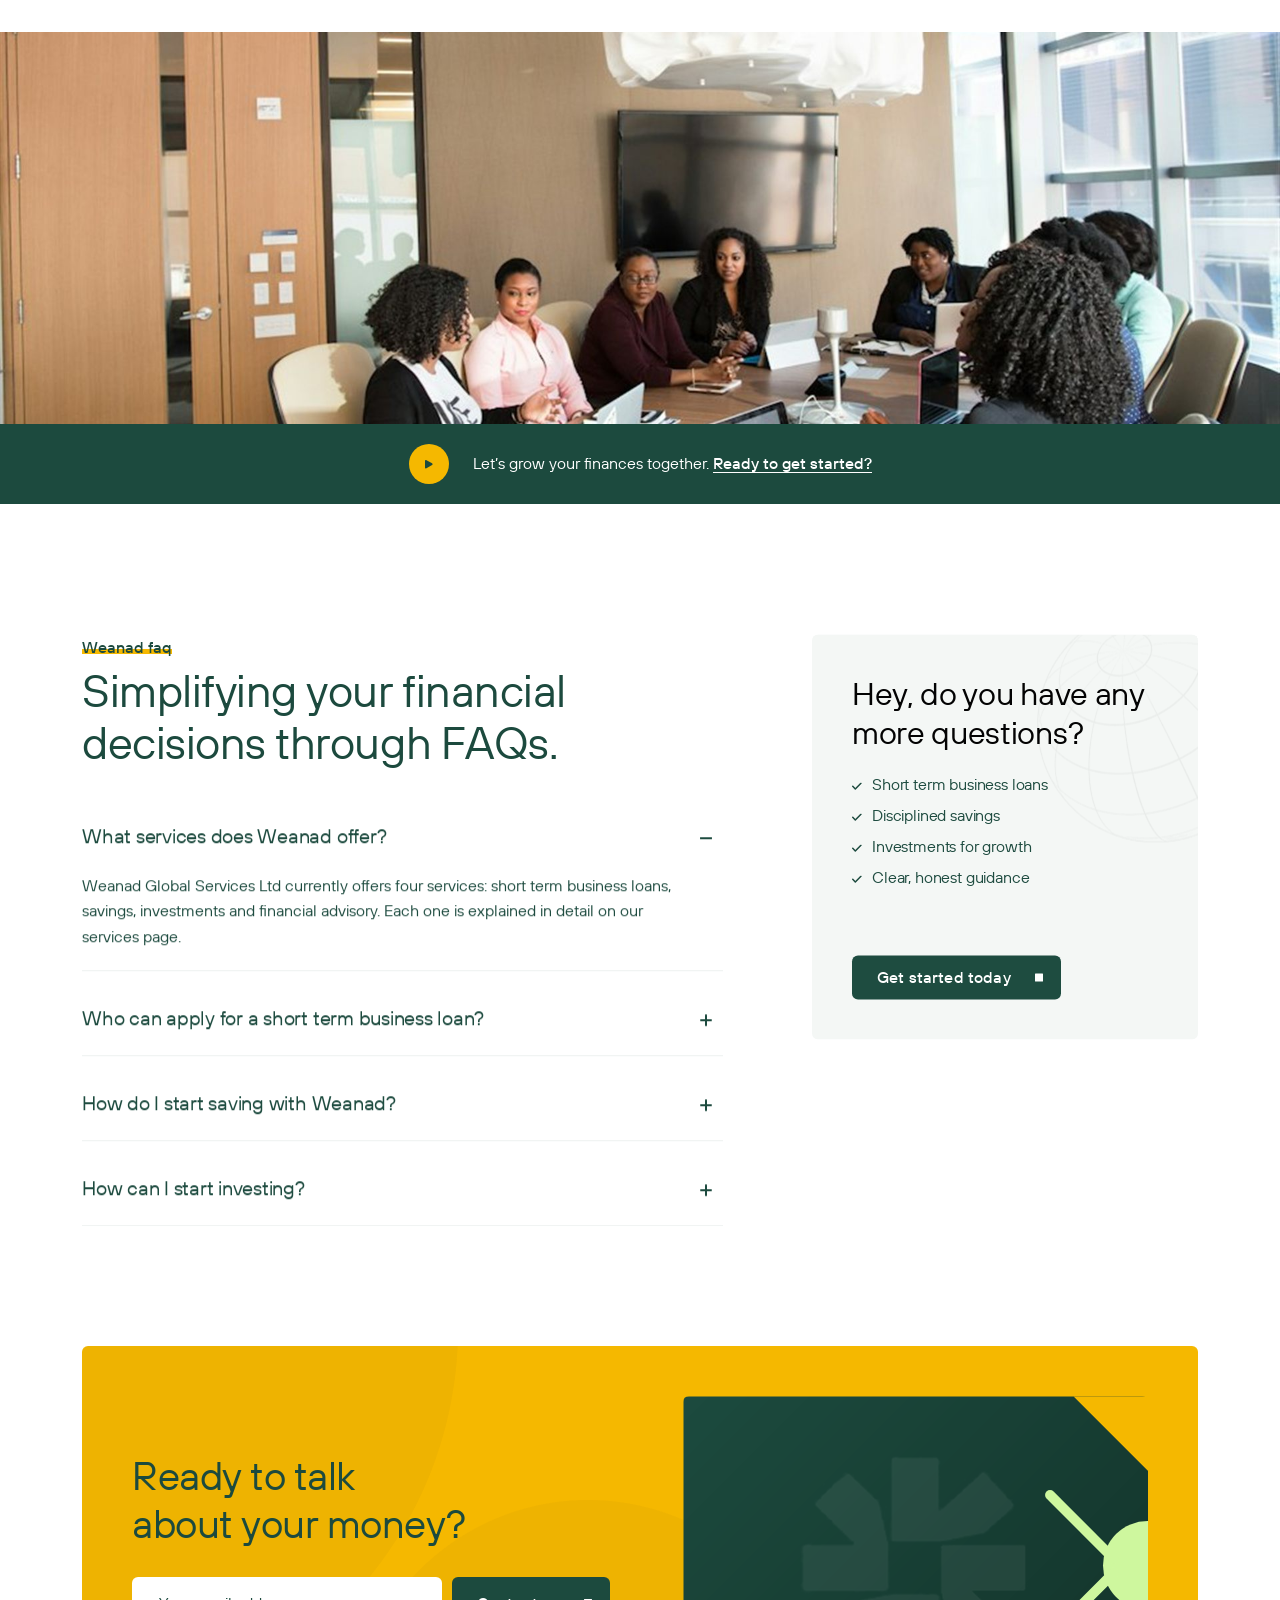
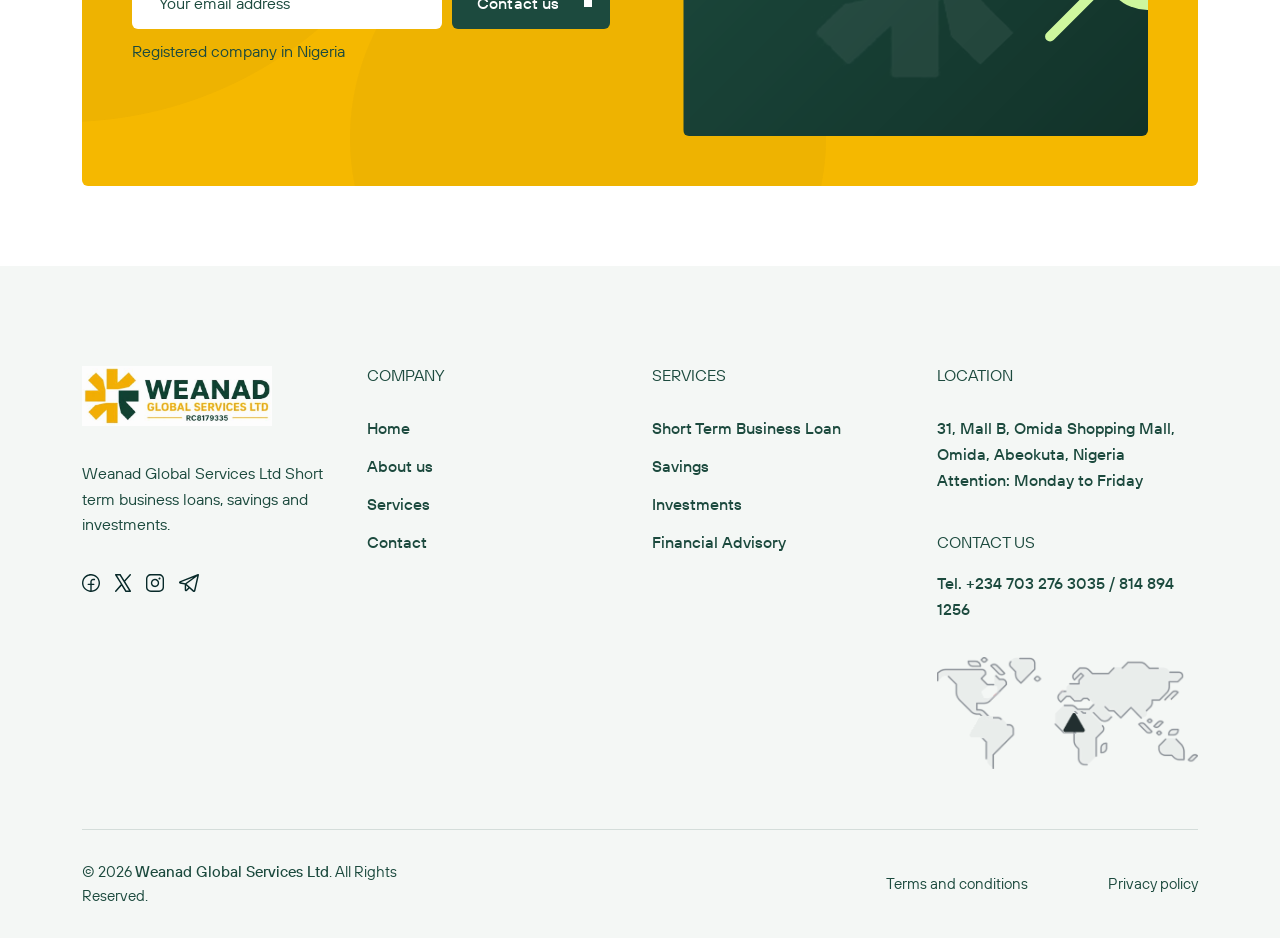
==== commit 52e708bd: "SEO: unique titles and descriptions, canonical and social tags, business markup, single-address redi" ====
--- a/index.html
+++ b/index.html
@@ -5,8 +5,17 @@
 
    <meta charset="utf-8">
    <meta http-equiv="x-ua-compatible" content="ie=edge">
-   <title>Weanad Global Services Ltd - Microlending, Savings, Investments & Financial Advisory</title>
-   <meta name="description" content="Weanad Global Services Ltd (RC 8179335) offers short term business loans, savings, investments and financial advisory.">
+   <title>Weanad Global Services Ltd | Microloans, Savings &amp; Investments in Abeokuta</title>
+   <meta name="description" content="Weanad Global offers microloans, savings, investments and financial advisory for traders, small businesses and individuals in Omida, Abeokuta, Nigeria. RC 8179335.">
+   <link rel="canonical" href="https://weanadglobal.com/">
+   <meta property="og:type" content="website">
+   <meta property="og:site_name" content="Weanad Global Services Ltd">
+   <meta property="og:title" content="Weanad Global Services Ltd | Microloans, Savings &amp; Investments in Abeokuta">
+   <meta property="og:description" content="Weanad Global offers microloans, savings, investments and financial advisory for traders, small businesses and individuals in Omida, Abeokuta, Nigeria. RC 8179335.">
+   <meta property="og:url" content="https://weanadglobal.com/">
+   <meta property="og:image" content="https://weanadglobal.com/assets/img/weanad-icon.png">
+   <meta name="twitter:card" content="summary">
+   <script type="application/ld+json">{"@context":"https://schema.org","@type":"FinancialService","name":"Weanad Global Services Ltd","url":"https://weanadglobal.com/","logo":"https://weanadglobal.com/assets/img/weanad-icon.png","image":"https://weanadglobal.com/assets/img/weanad-icon.png","description":"Microloans, savings, investments and financial advisory for traders, small businesses and individuals.","telephone":["+2348148941256","+2347032763035"],"email":"weanadgltd@hotmail.com","identifier":"RC 8179335","address":{"@type":"PostalAddress","streetAddress":"31, Mall B, Omida Shopping Mall, Omida","addressLocality":"Abeokuta","addressCountry":"NG"}}</script>
    <meta name="viewport" content="width=device-width, initial-scale=1">
 
    <!-- Place favicon.ico in the root directory -->
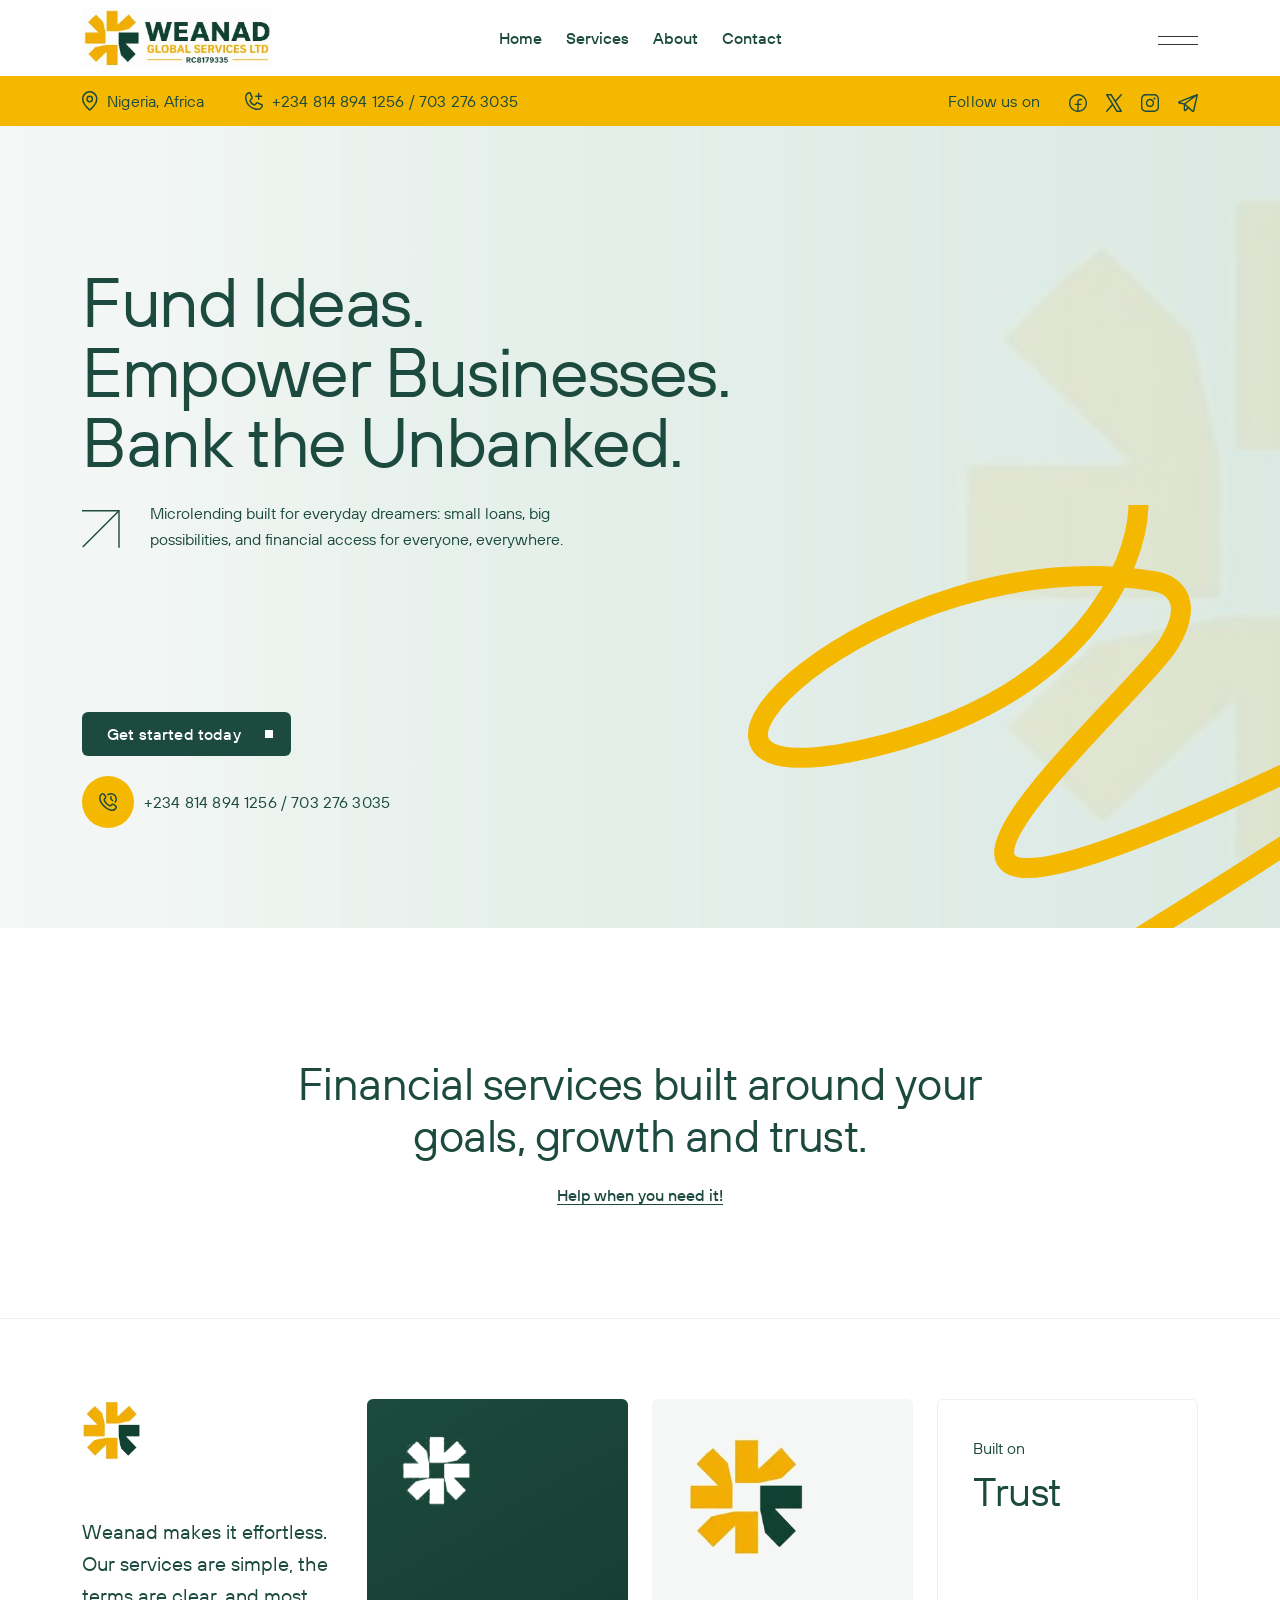
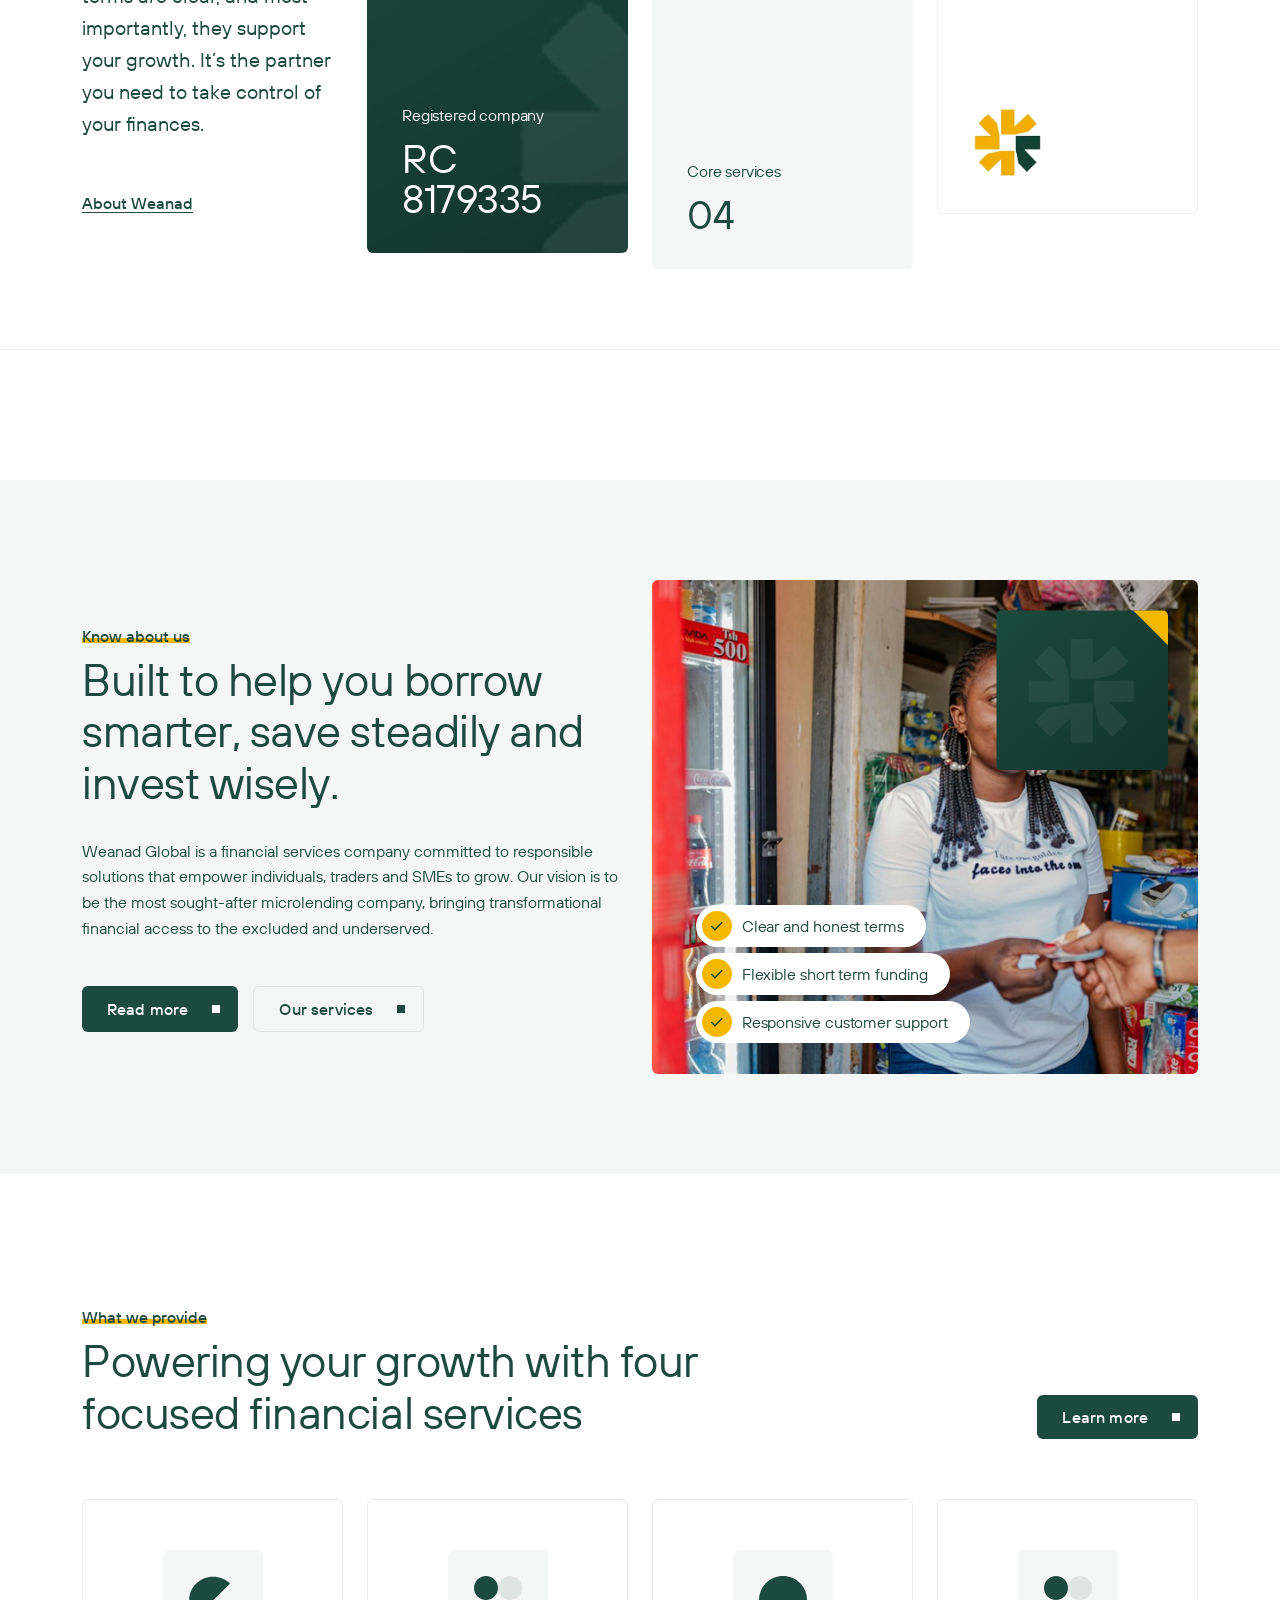
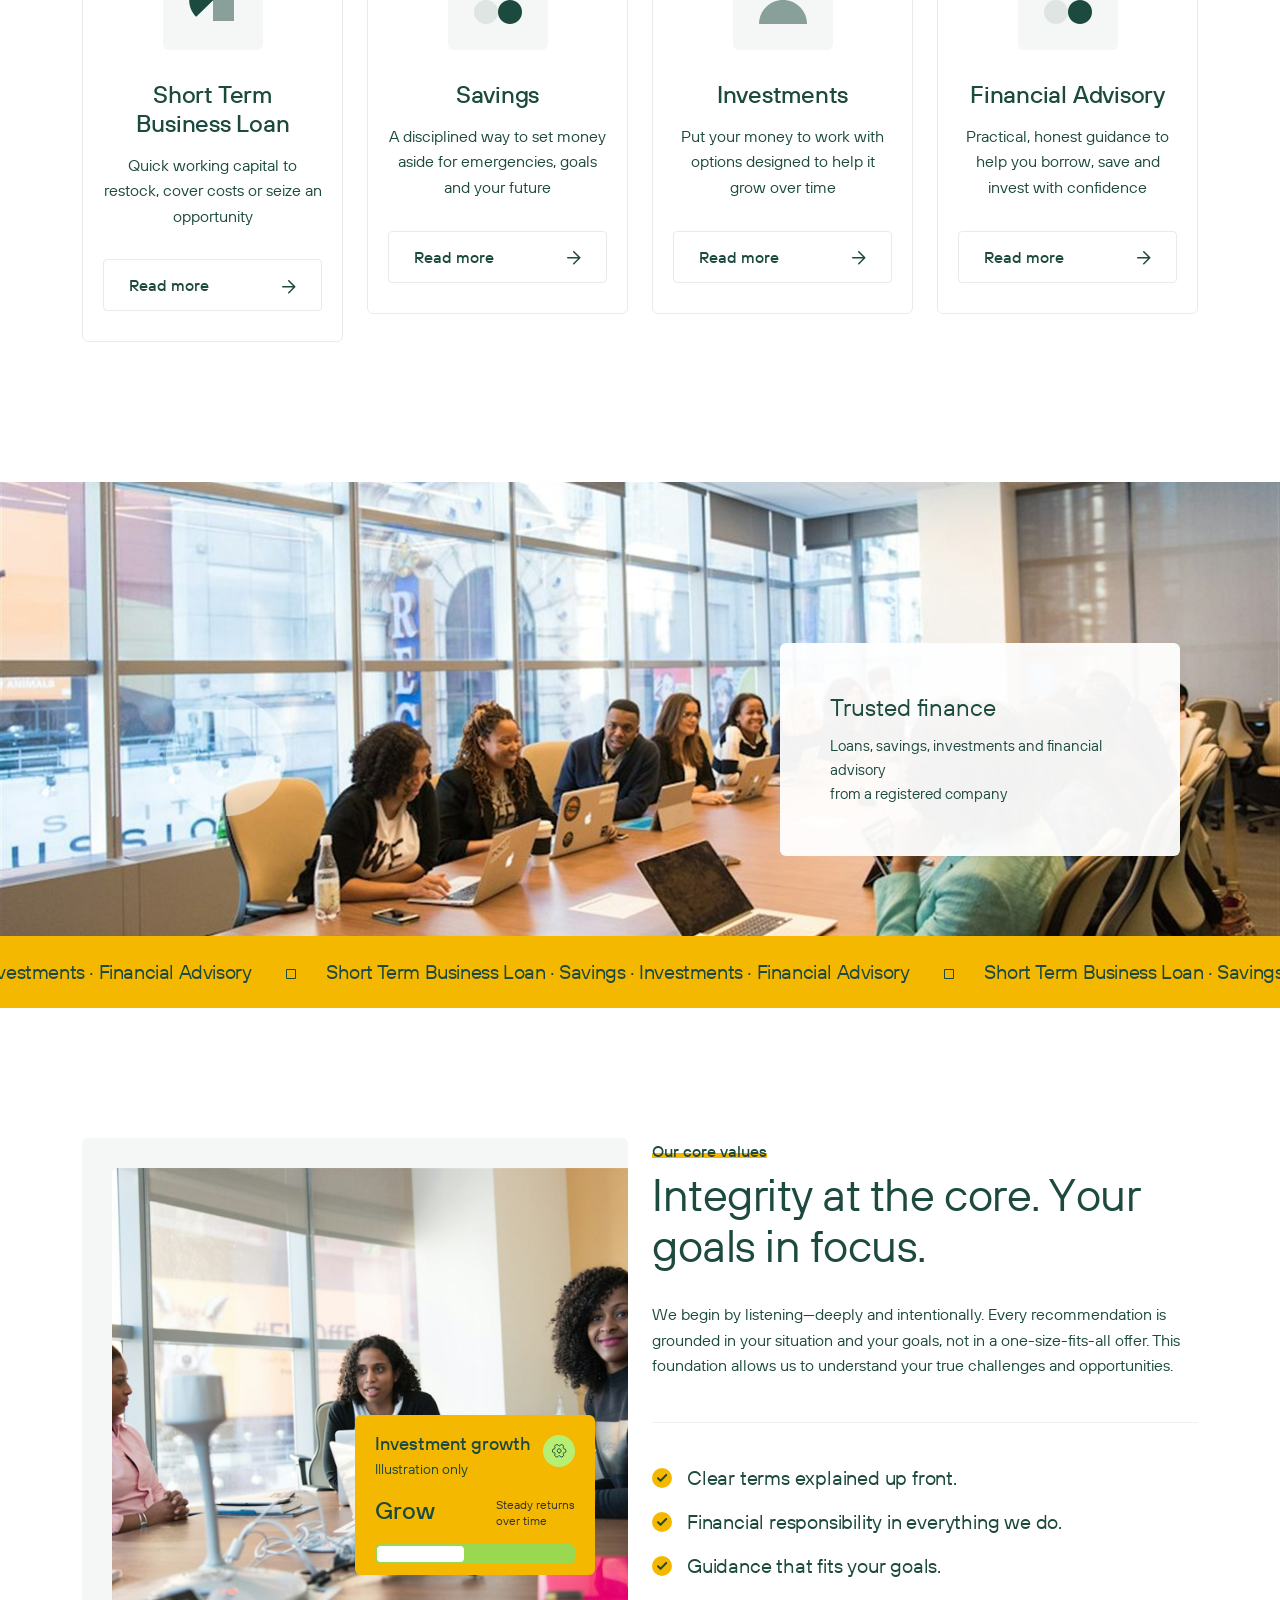
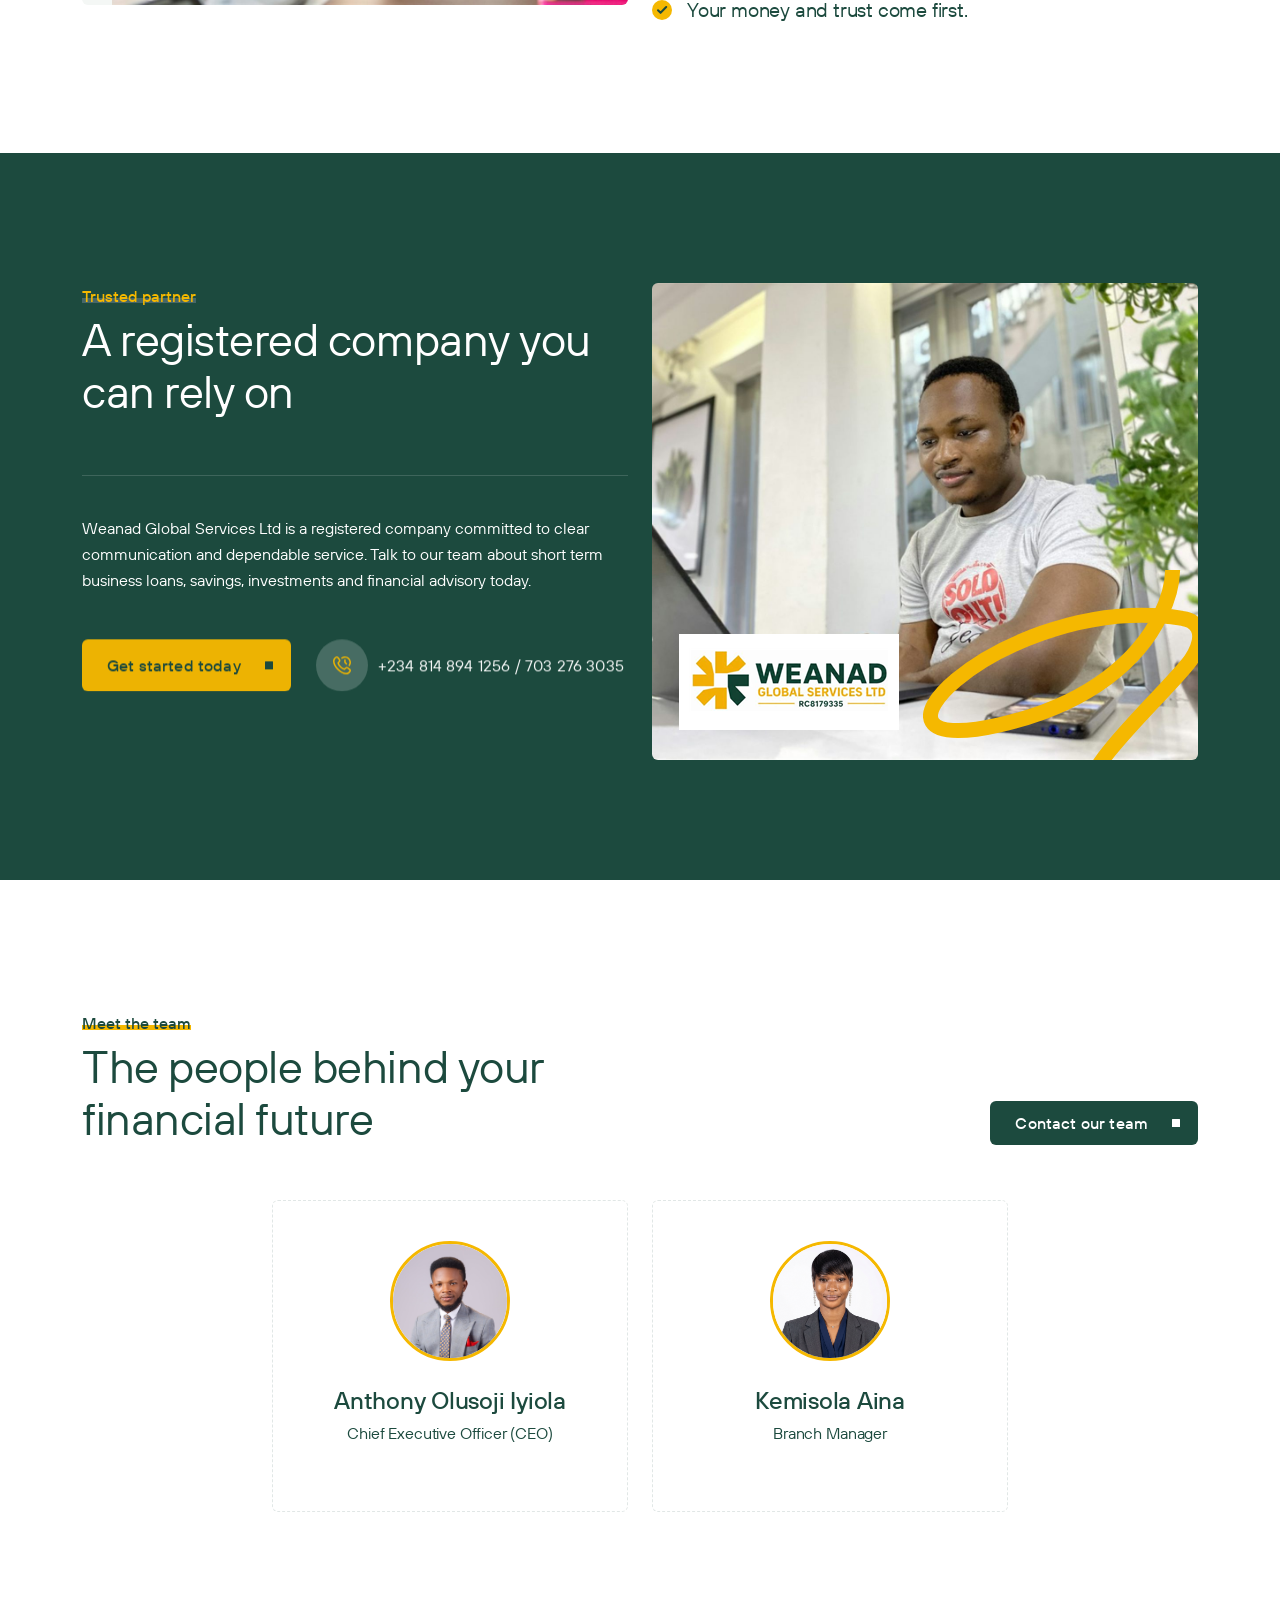
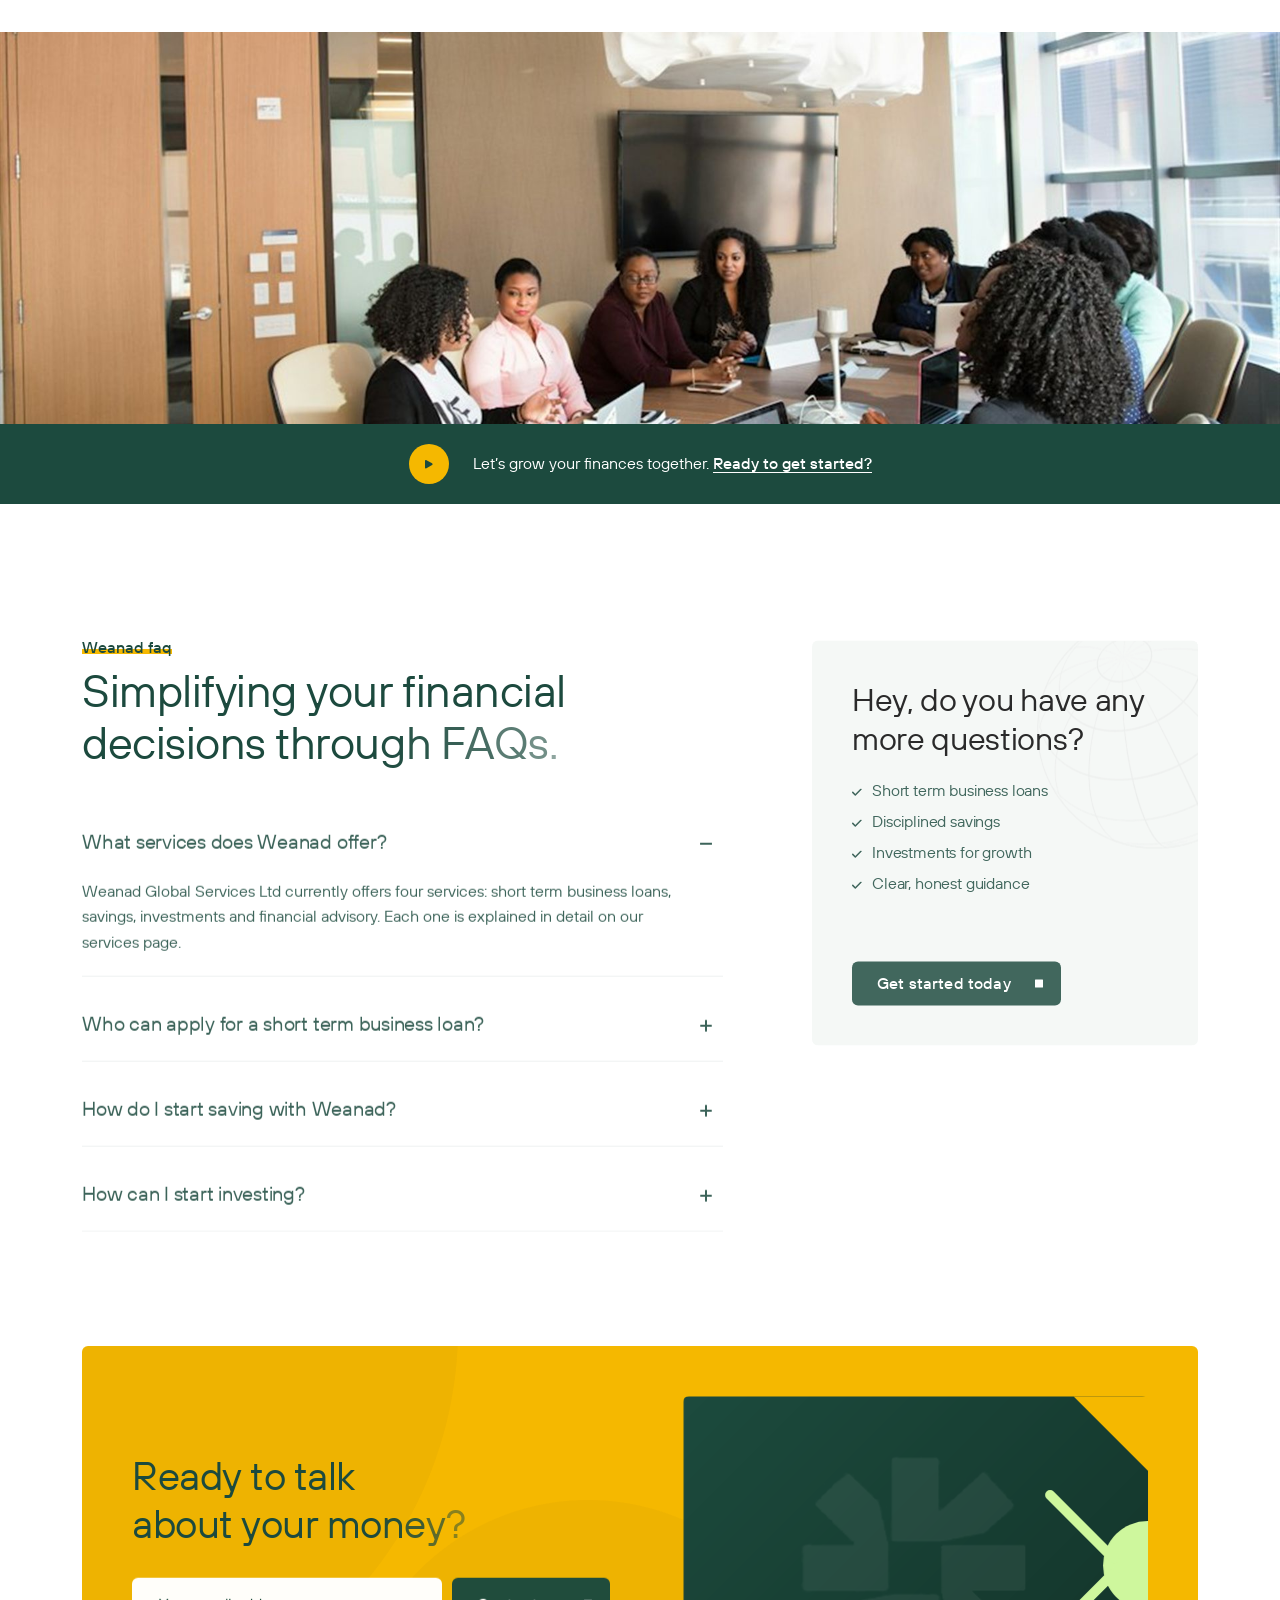
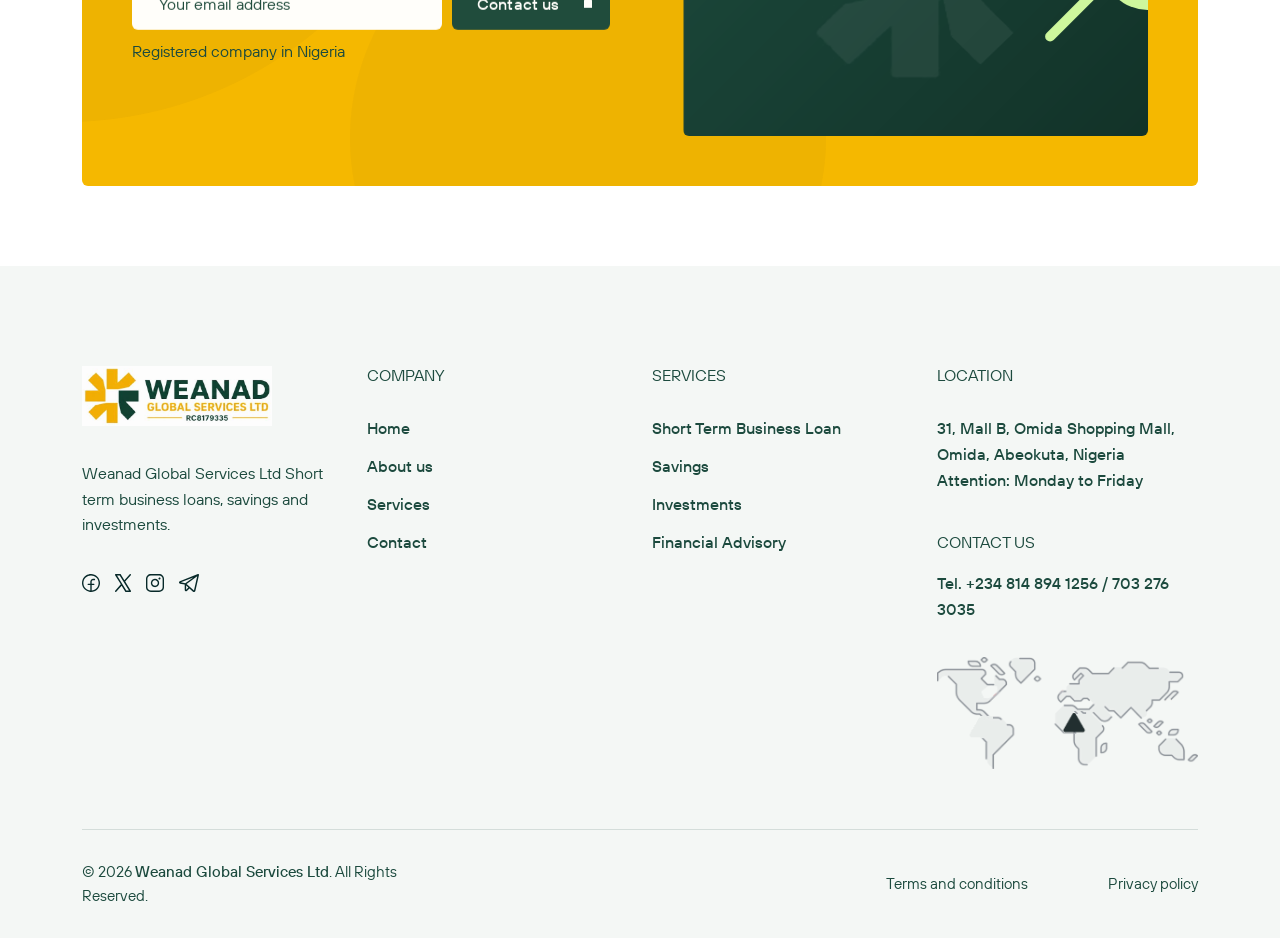
==== commit 07efe5c1: "List 08148941256 as the main phone number everywhere Co-Authored-By: Claude Sonnet 5.5 <noreply@anth" ====
--- a/index.html
+++ b/index.html
@@ -101,8 +101,8 @@
             <div class="tp-offcanvas-contact">
                <h3 class="tp-offcanvas-title sm">Information</h3>
                <ul>
+                  <li><a href="tel:+2348148941256">+234 814 894 1256</a></li>
                   <li><a href="tel:+2347032763035">+234 703 276 3035</a></li>
-                  <li><a href="tel:+2348148941256">+234 814 894 1256</a></li>
                   <li><a href="mailto:weanadgltd@hotmail.com">weanadgltd@hotmail.com</a></li>
                   <li><a href="#">31, Mall B, Omida Shopping Mall, Omida, Abeokuta, Nigeria</a></li>
                </ul>
@@ -286,14 +286,14 @@
                                  stroke-linejoin="round" />
                            </svg>
                         </span> Nigeria, Africa</a>
-                        <a class="tp-line-anim" href="tel:+2347032763035"><span>
+                        <a class="tp-line-anim" href="tel:+2348148941256"><span>
                            <svg xmlns="http://www.w3.org/2000/svg" width="18" height="18" viewBox="0 0 18 18"
                               fill="none">
                               <path
                                  d="M17.1326 12.1013L12.8935 10.2014L12.8827 10.196C12.6625 10.1017 12.4222 10.0638 12.1837 10.0858C11.9451 10.1079 11.7158 10.189 11.5165 10.322C11.4931 10.3375 11.4705 10.3543 11.449 10.3724L9.2584 12.2399C7.87058 11.5658 6.43777 10.1438 5.76366 8.774L7.63388 6.55008C7.65188 6.52758 7.66898 6.50508 7.68518 6.48078C7.81517 6.28215 7.89403 6.05447 7.91476 5.81799C7.93549 5.58151 7.89743 5.34358 7.80398 5.12537C7.80363 5.12178 7.80363 5.11816 7.80398 5.11457L5.89867 0.867426C5.77513 0.582362 5.56271 0.344895 5.29313 0.190474C5.02354 0.0360541 4.71124 -0.0270376 4.40285 0.010618C3.18331 0.171096 2.06389 0.770017 1.25366 1.69552C0.443431 2.62102 -0.00219686 3.80982 8.14386e-06 5.03987C8.14386e-06 12.1859 5.81406 18 12.9601 18C14.1902 18.0022 15.379 17.5566 16.3045 16.7463C17.23 15.9361 17.8289 14.8167 17.9894 13.5971C18.027 13.2888 17.9639 12.9765 17.8095 12.7069C17.6551 12.4373 17.4176 12.2249 17.1326 12.1013ZM12.9601 16.56C9.90583 16.5566 6.97759 15.3418 4.81787 13.1821C2.65815 11.0224 1.44336 8.09417 1.44002 5.03987C1.43664 4.161 1.75327 3.31095 2.33079 2.64846C2.90832 1.98597 3.70724 1.55635 4.57835 1.43983C4.578 1.44342 4.578 1.44704 4.57835 1.45063L6.46837 5.68067L4.60805 7.9073C4.58917 7.92902 4.57202 7.95219 4.55675 7.9766C4.42131 8.18442 4.34186 8.42371 4.32609 8.67128C4.31032 8.91884 4.35878 9.16628 4.46675 9.38961C5.28216 11.0573 6.96248 12.725 8.64819 13.5395C8.87316 13.6465 9.12203 13.6933 9.37049 13.6753C9.61894 13.6573 9.85848 13.5752 10.0657 13.4369C10.089 13.4214 10.1113 13.4042 10.1323 13.3856L12.3202 11.5199L16.5503 13.4153C16.5503 13.4153 16.5575 13.4153 16.5602 13.4153C16.4449 14.2875 16.0158 15.0878 15.3532 15.6666C14.6906 16.2454 13.8399 16.563 12.9601 16.56ZM10.0801 4.31986C10.0801 4.1289 10.156 3.94577 10.291 3.81074C10.426 3.67571 10.6092 3.59985 10.8001 3.59985H12.9601V1.43983C12.9601 1.24887 13.036 1.06574 13.171 0.93071C13.306 0.795683 13.4892 0.719825 13.6801 0.719825C13.8711 0.719825 14.0542 0.795683 14.1893 0.93071C14.3243 1.06574 14.4001 1.24887 14.4001 1.43983V3.59985H16.5602C16.7511 3.59985 16.9343 3.67571 17.0693 3.81074C17.2043 3.94577 17.2802 4.1289 17.2802 4.31986C17.2802 4.51082 17.2043 4.69395 17.0693 4.82898C16.9343 4.96401 16.7511 5.03987 16.5602 5.03987H14.4001V7.19989C14.4001 7.39085 14.3243 7.57398 14.1893 7.70901C14.0542 7.84404 13.8711 7.9199 13.6801 7.9199C13.4892 7.9199 13.306 7.84404 13.171 7.70901C13.036 7.57398 12.9601 7.39085 12.9601 7.19989V5.03987H10.8001C10.6092 5.03987 10.426 4.96401 10.291 4.82898C10.156 4.69395 10.0801 4.51082 10.0801 4.31986Z"
                                  fill="#1C4A3E" />
                            </svg>
-                        </span> +234 703 276 3035 / 814 894 1256</a>
+                        </span> +234 814 894 1256 / 703 276 3035</a>
                      </div>
                   </div>
                   <div class="col-md-6">
@@ -392,7 +392,7 @@
                               </a>
                            </div>
                            <div class="tp-fi-hero-contact tp-fade-anim">
-                              <a href="tel:+2347032763035">
+                              <a href="tel:+2348148941256">
                                  <span>
                                     <svg xmlns="http://www.w3.org/2000/svg" width="18" height="18"
                                        viewBox="0 0 18 18" fill="none">
@@ -401,7 +401,7 @@
                                           fill="currentColor" />
                                     </svg>
                                  </span>
-                                 +234 703 276 3035 / 814 894 1256
+                                 +234 814 894 1256 / 703 276 3035
                               </a>
                            </div>
                         </div>
@@ -1029,7 +1029,7 @@
                                  </div>
                               </a>
                               <div class="tp-fi-hero-contact">
-                                 <a href="tel:+2347032763035">
+                                 <a href="tel:+2348148941256">
                                     <span>
                                        <svg xmlns="http://www.w3.org/2000/svg" width="18" height="18"
                                           viewBox="0 0 18 18" fill="none">
@@ -1038,7 +1038,7 @@
                                              fill="currentColor"></path>
                                        </svg>
                                     </span>
-                                    +234 703 276 3035 / 814 894 1256
+                                    +234 814 894 1256 / 703 276 3035
                                  </a>
                               </div>
                            </div>
@@ -1441,7 +1441,7 @@
                               <span class="tp-footer-contact-location"><a href="#">31, Mall B, Omida Shopping Mall, <br> Omida, Abeokuta, Nigeria <br> Attention: Monday to Friday </a></span>
                               <h4 class="tp-footer-widget-title">Contact Us</h4>
                               <a class="tp-footer-contact-tel d-inline-block mb-35 tp-line-anim "
-                                 href="tel:+2347032763035">Tel. +234 703 276 3035 / 814 894 1256</a>
+                                 href="tel:+2348148941256">Tel. +234 814 894 1256 / 703 276 3035</a>
                               <img src="assets/img/finance/cta/footer-map.png" alt="">
                            </div>
                         </div>
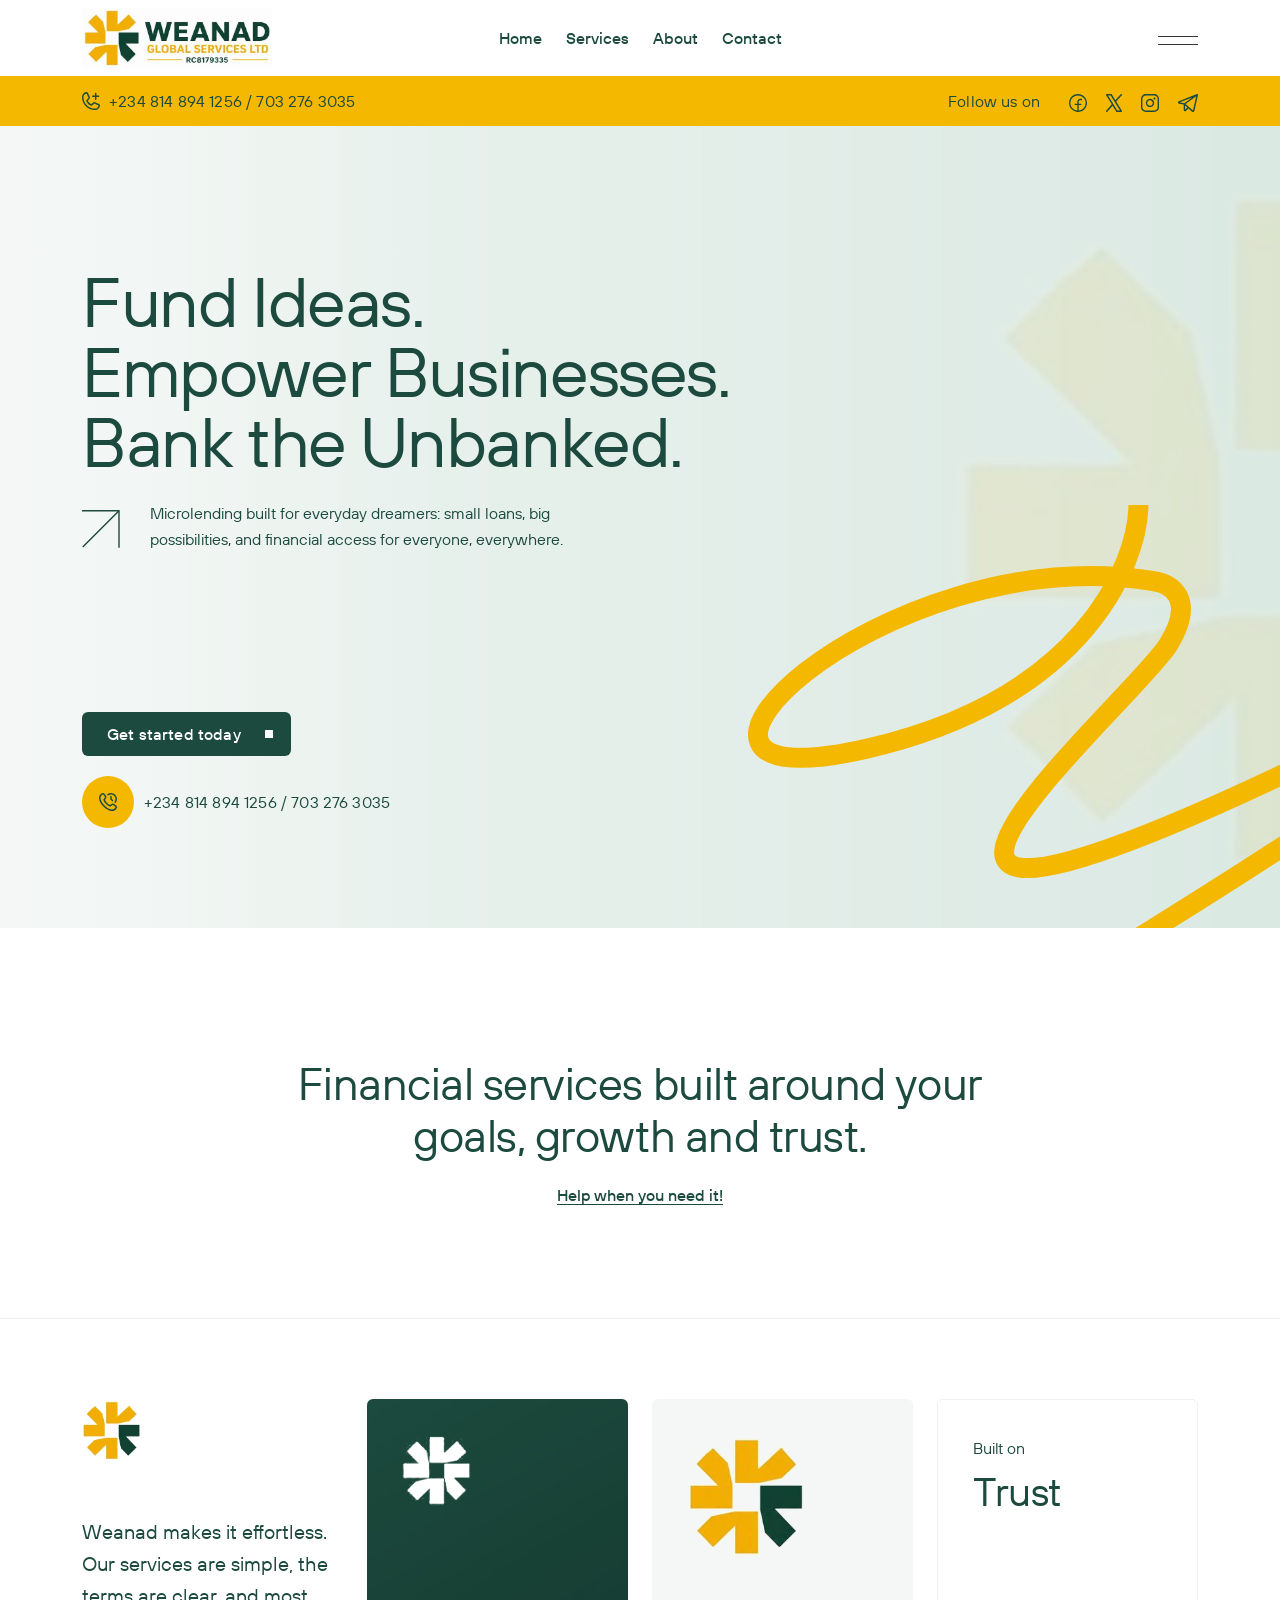
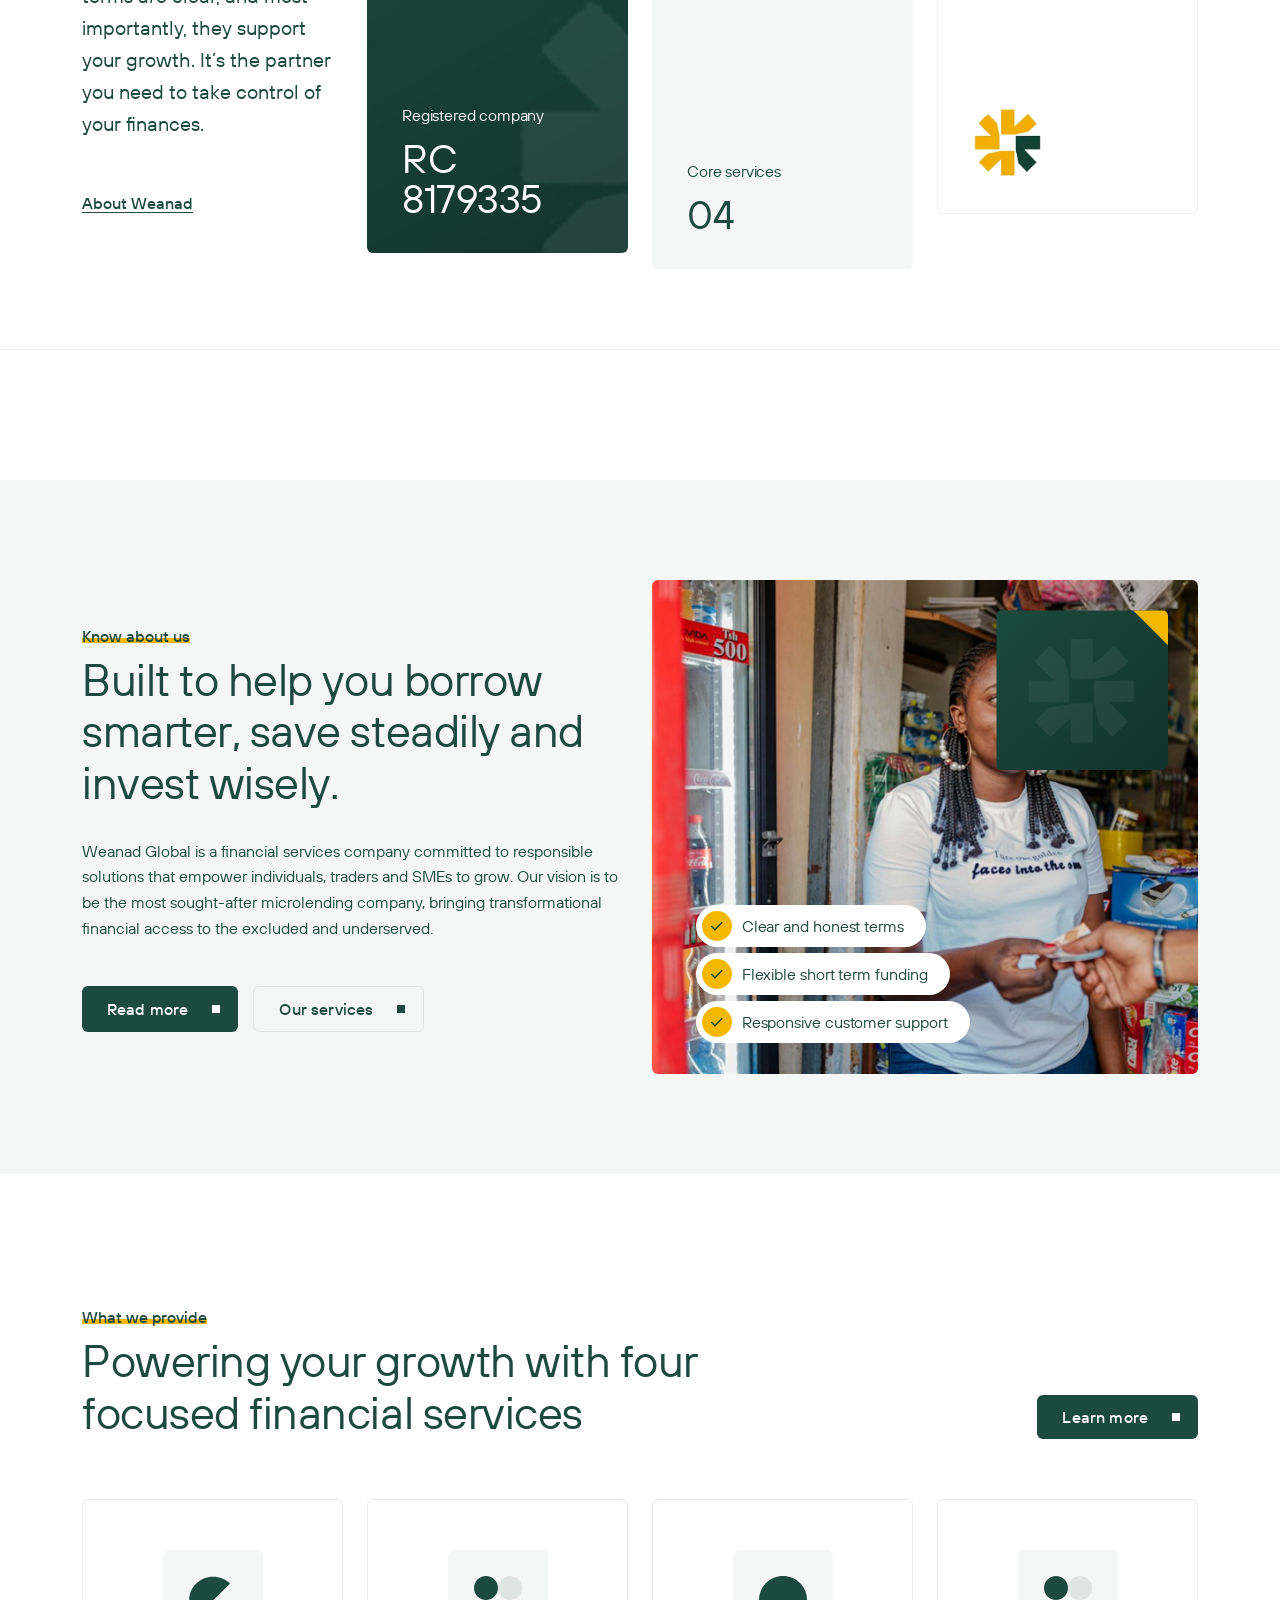
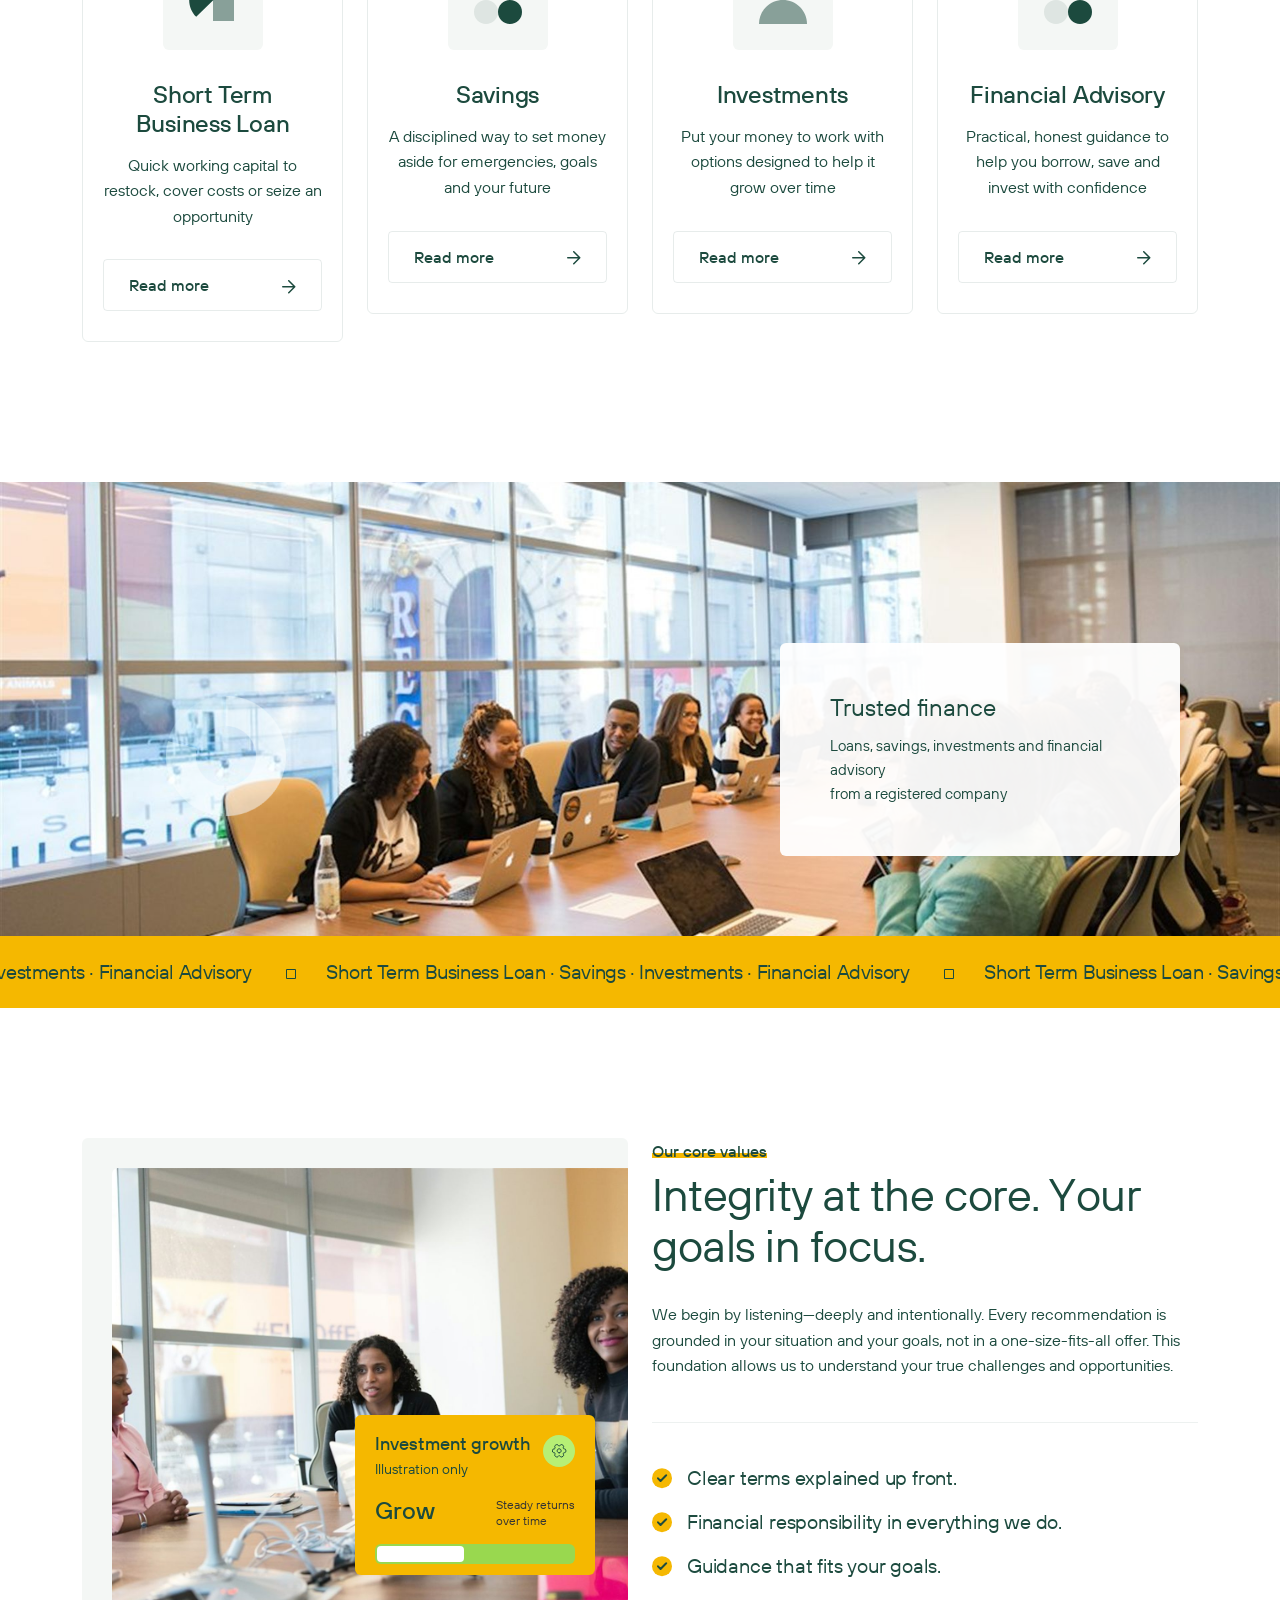
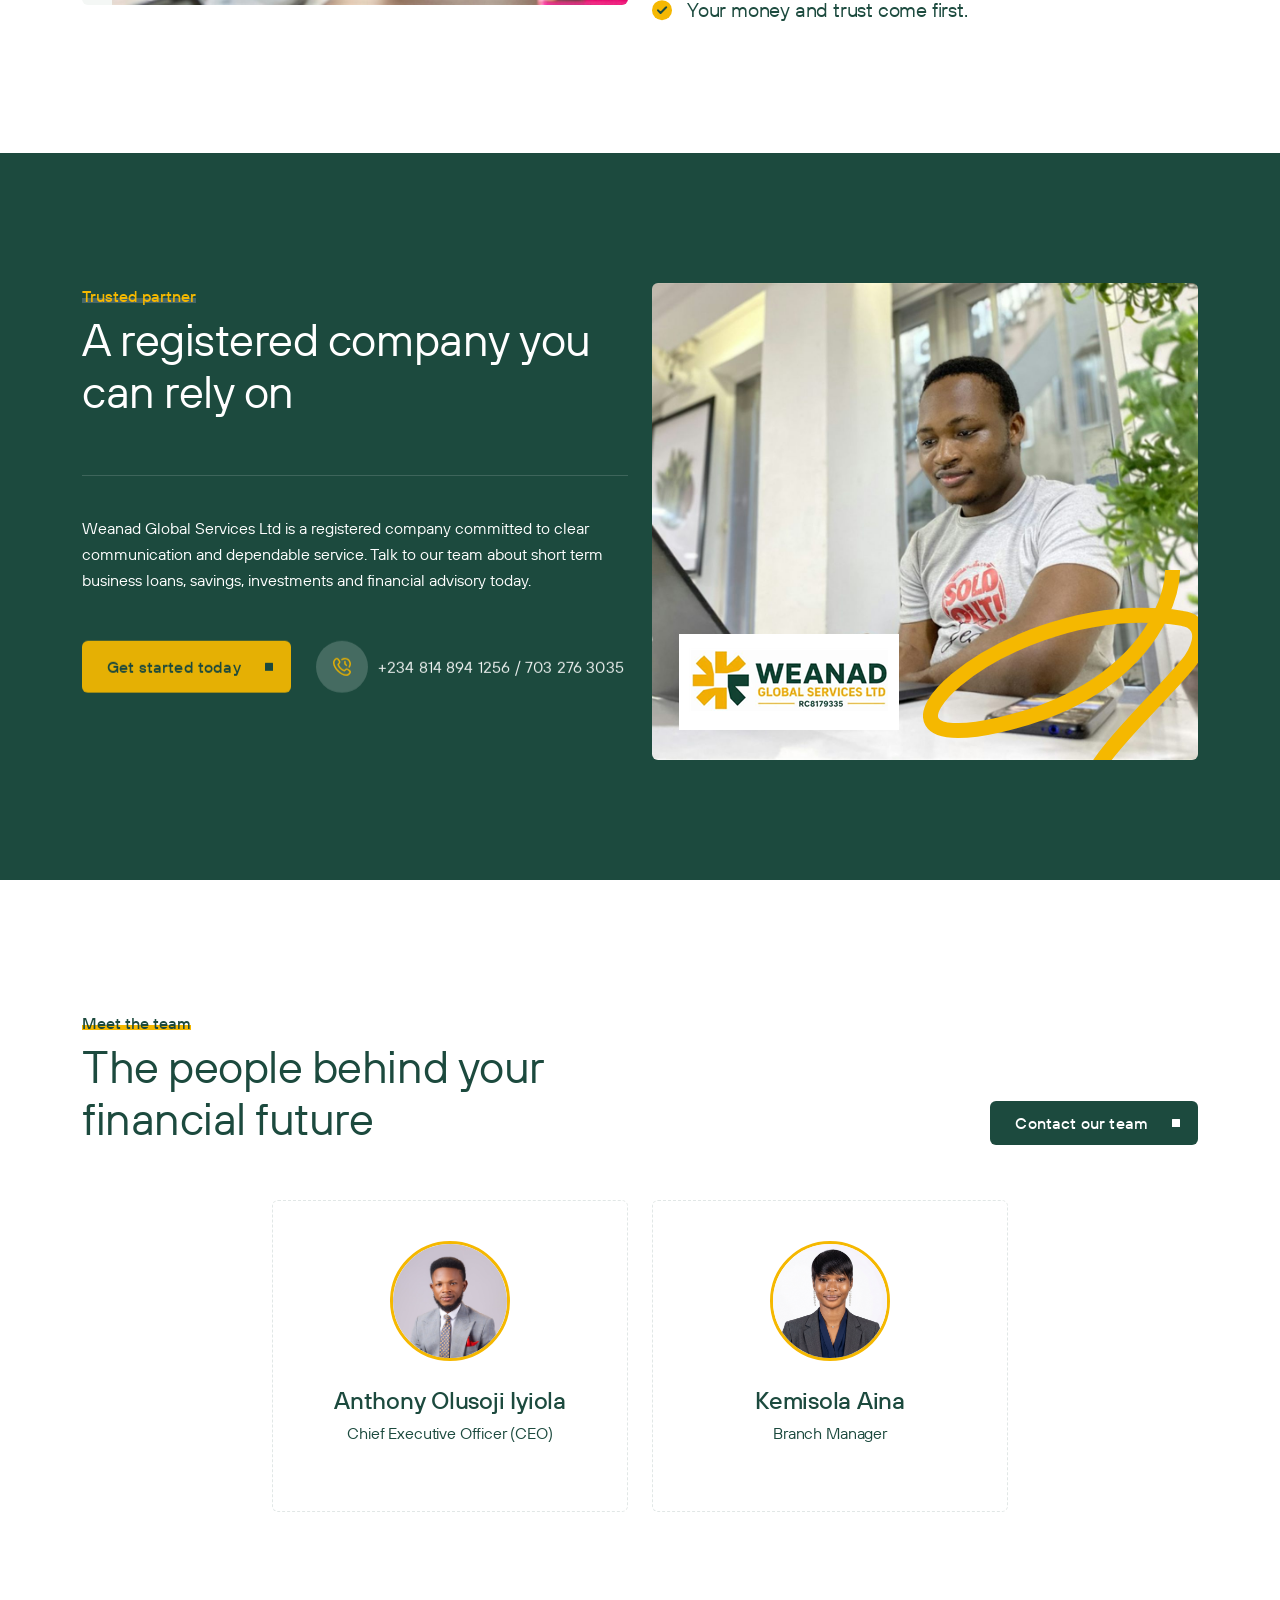
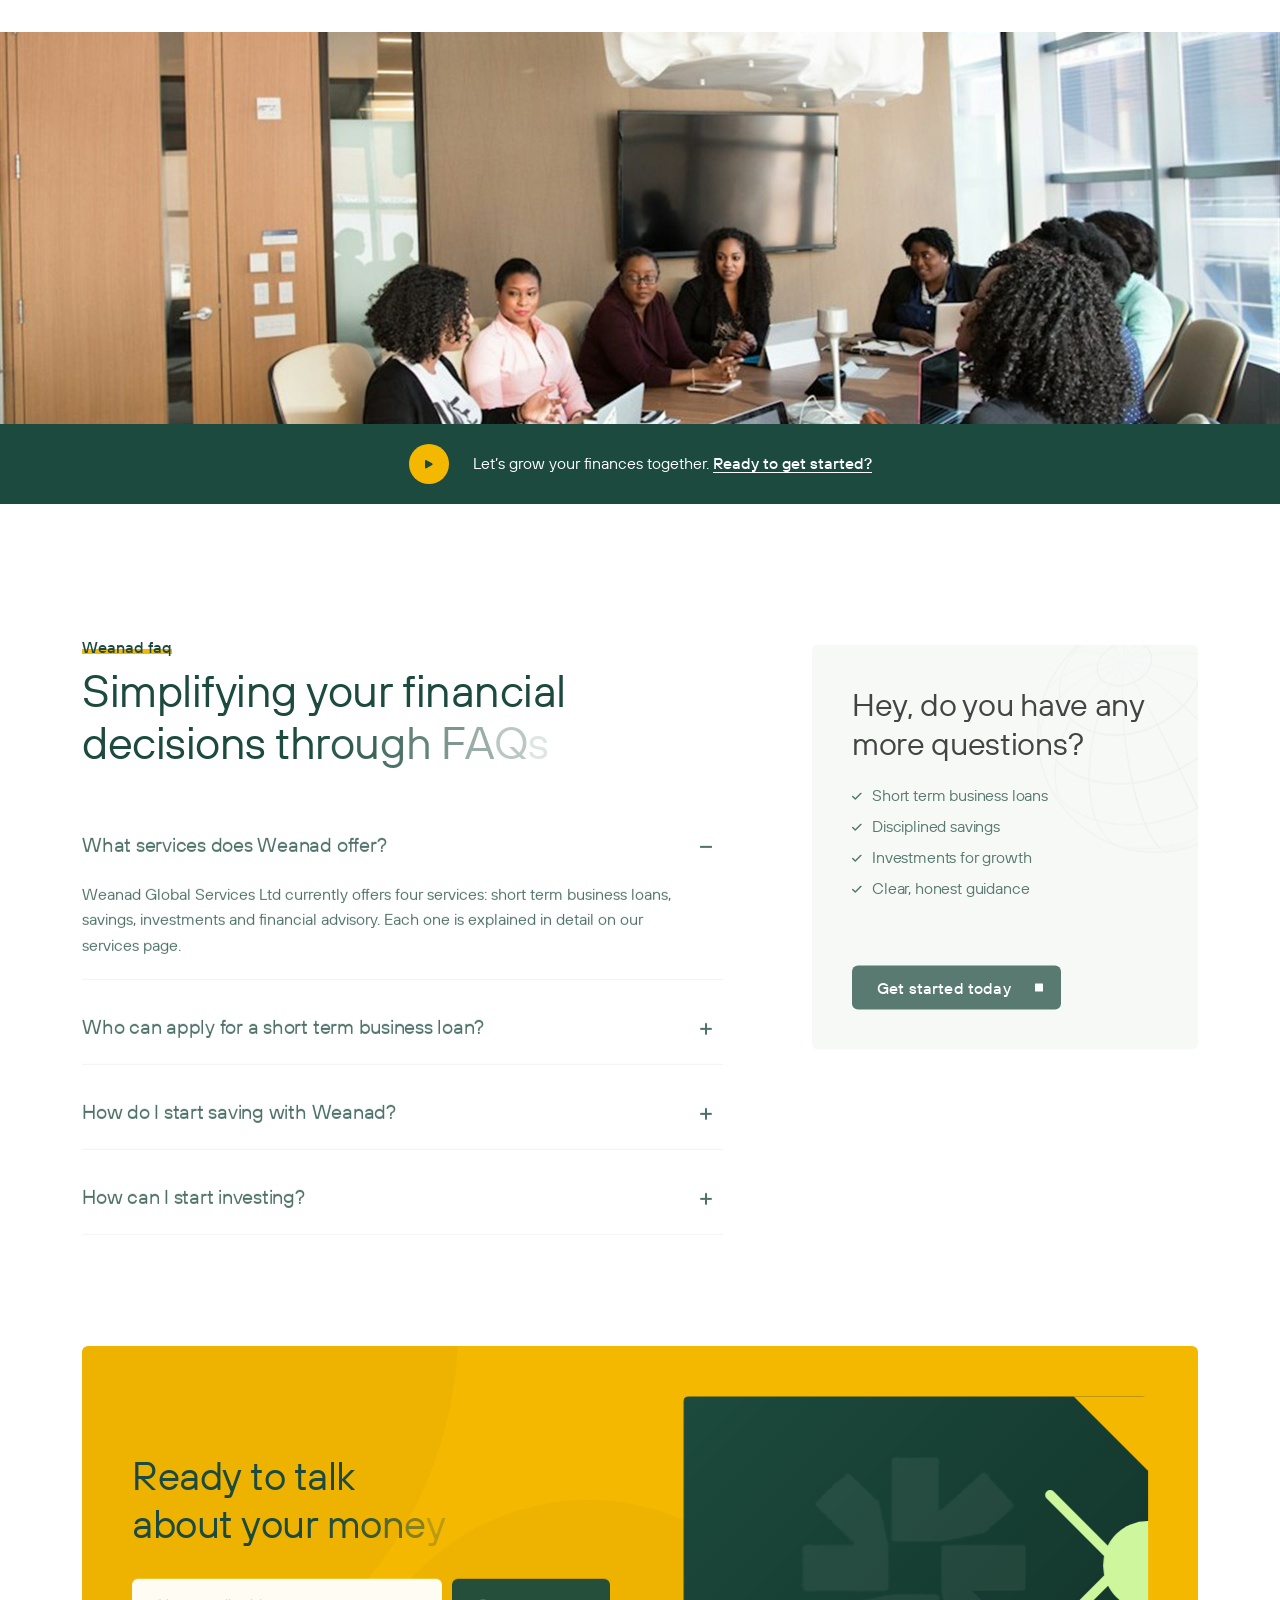
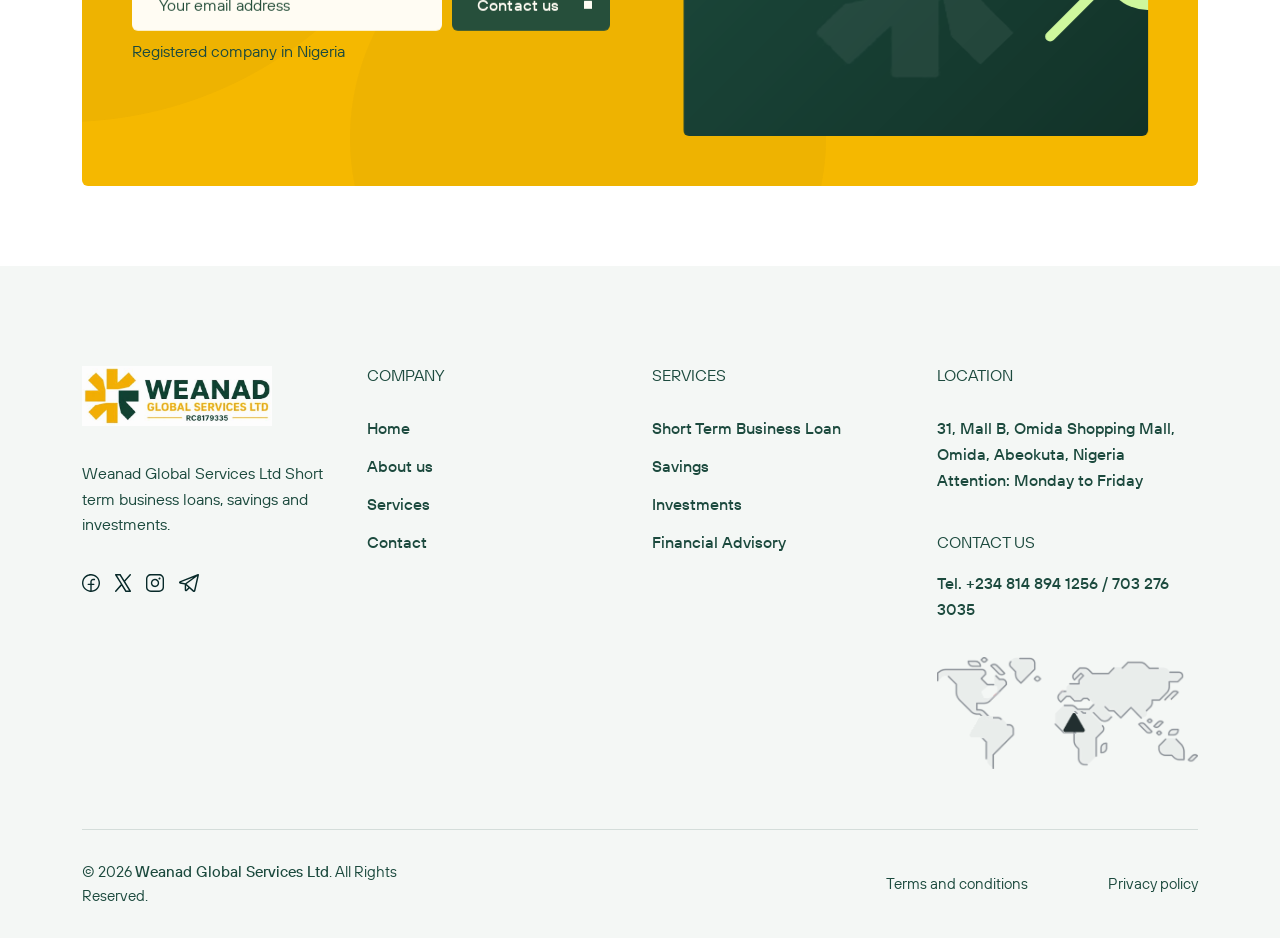
==== commit 0afeccdc: "Remove location from header bar, keep phone number Co-Authored-By: Claude Sonnet 5.5 <noreply@anthro" ====
--- a/index.html
+++ b/index.html
@@ -273,19 +273,6 @@
                <div class="row justify-content-between">
                   <div class="col-md-6">
                      <div class="tp-header-info">
-                        <a class="tp-line-anim" href="#"><span>
-                           <svg xmlns="http://www.w3.org/2000/svg" width="16" height="20" viewBox="0 0 16 20"
-                              fill="none">
-                              <path
-                                 d="M14.75 7.95009C14.75 12.4438 9.90338 17.1239 8.27588 18.5693C8.12426 18.6866 7.9397 18.75 7.75 18.75C7.5603 18.75 7.37574 18.6866 7.22412 18.5693C5.59662 17.1239 0.75 12.4438 0.75 7.95009C0.75 6.04051 1.4875 4.20914 2.80025 2.85886C4.11301 1.50858 5.89348 0.75 7.75 0.75C9.60652 0.75 11.387 1.50858 12.6997 2.85886C14.0125 4.20914 14.75 6.04051 14.75 7.95009Z"
-                                 stroke="#1C4A3E" stroke-width="1.5" stroke-linecap="round"
-                                 stroke-linejoin="round" />
-                              <path
-                                 d="M7.75 10.6501C9.19975 10.6501 10.375 9.44128 10.375 7.95009C10.375 6.4589 9.19975 5.25006 7.75 5.25006C6.30025 5.25006 5.125 6.4589 5.125 7.95009C5.125 9.44128 6.30025 10.6501 7.75 10.6501Z"
-                                 stroke="#1C4A3E" stroke-width="1.5" stroke-linecap="round"
-                                 stroke-linejoin="round" />
-                           </svg>
-                        </span> Nigeria, Africa</a>
                         <a class="tp-line-anim" href="tel:+2348148941256"><span>
                            <svg xmlns="http://www.w3.org/2000/svg" width="18" height="18" viewBox="0 0 18 18"
                               fill="none">
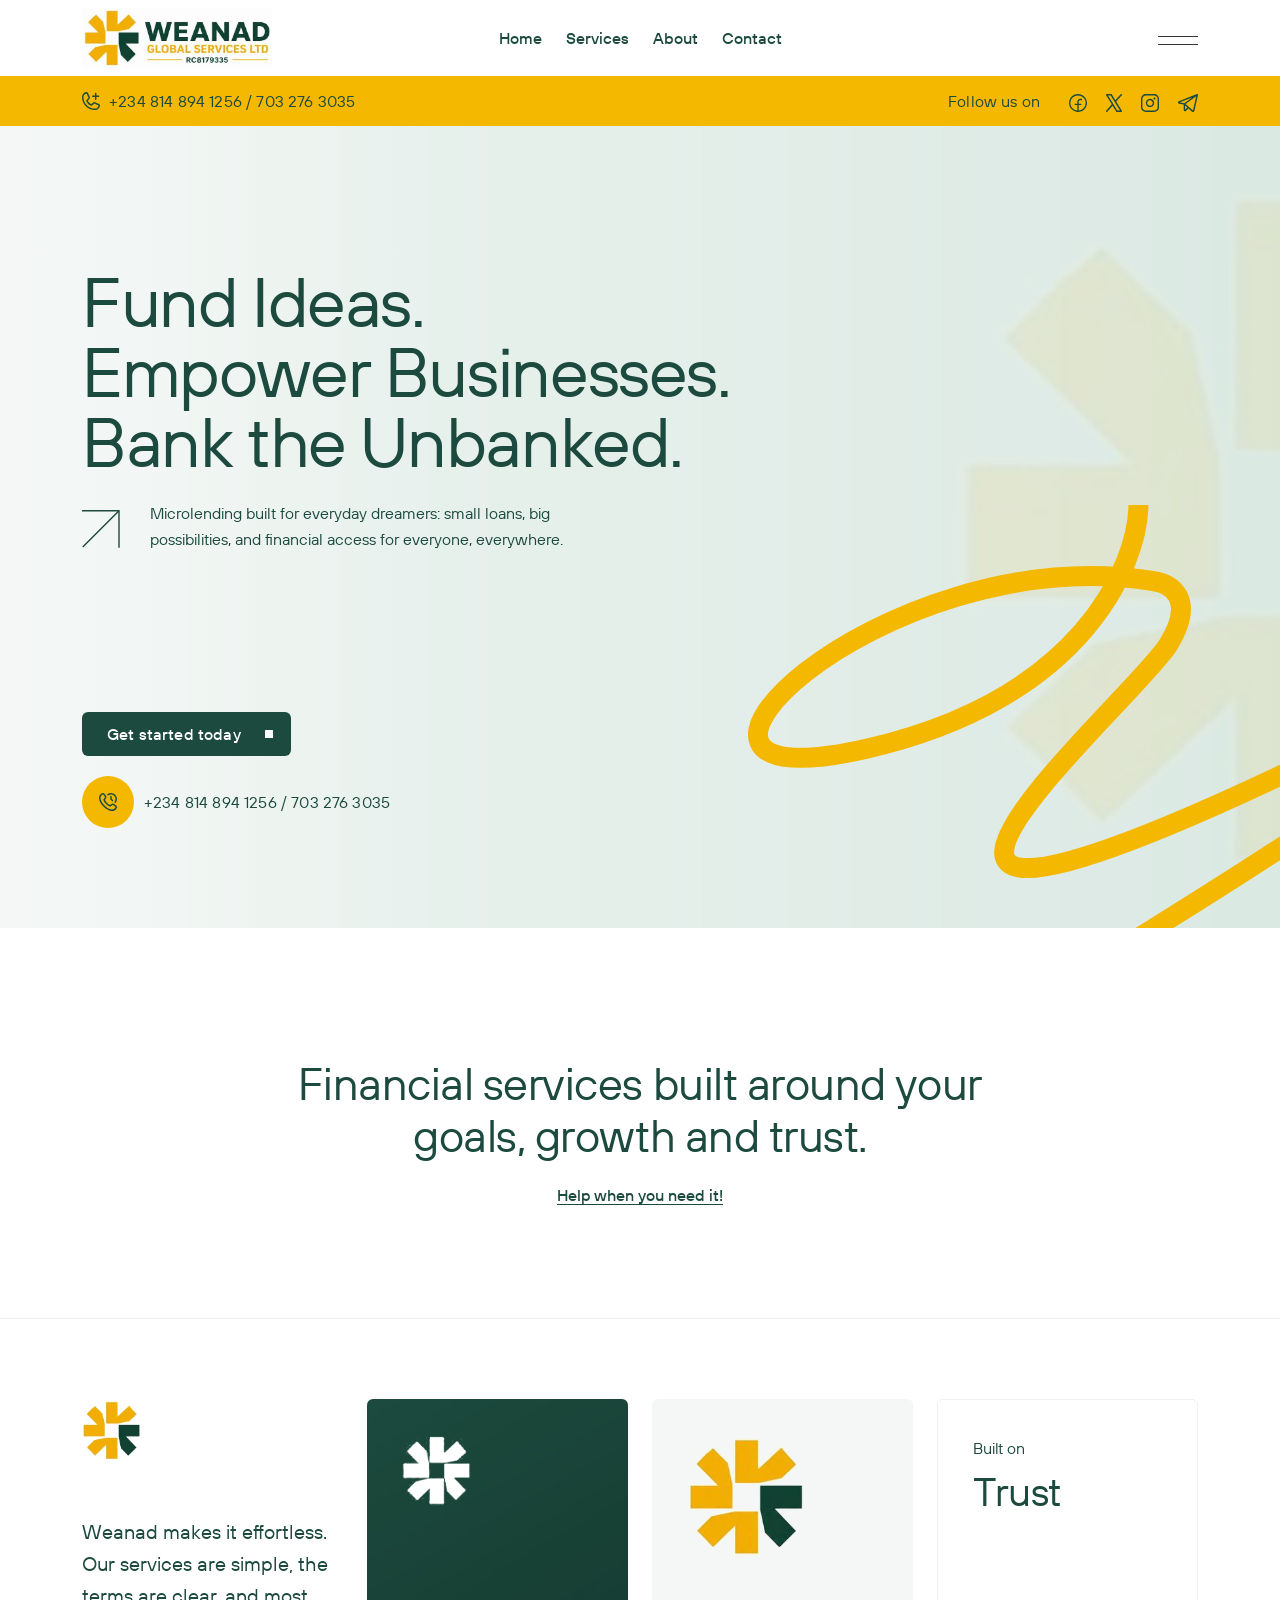
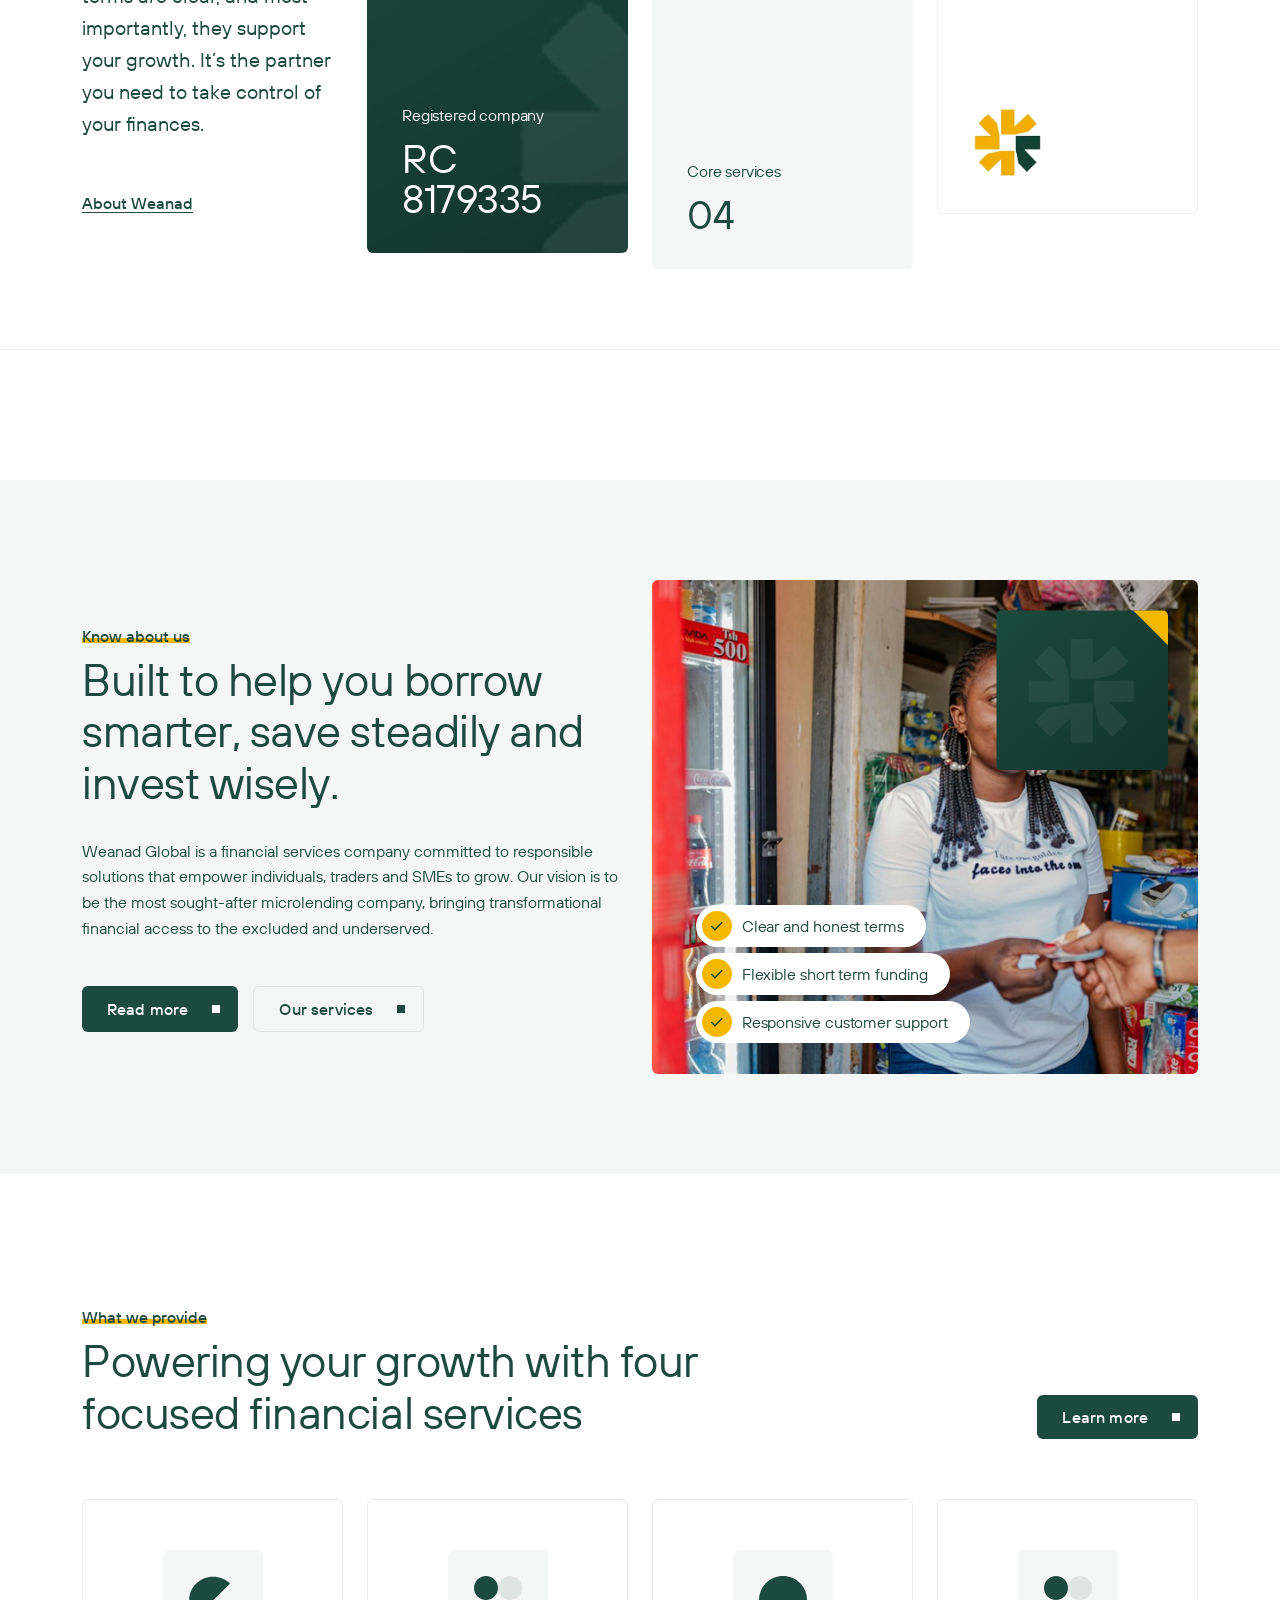
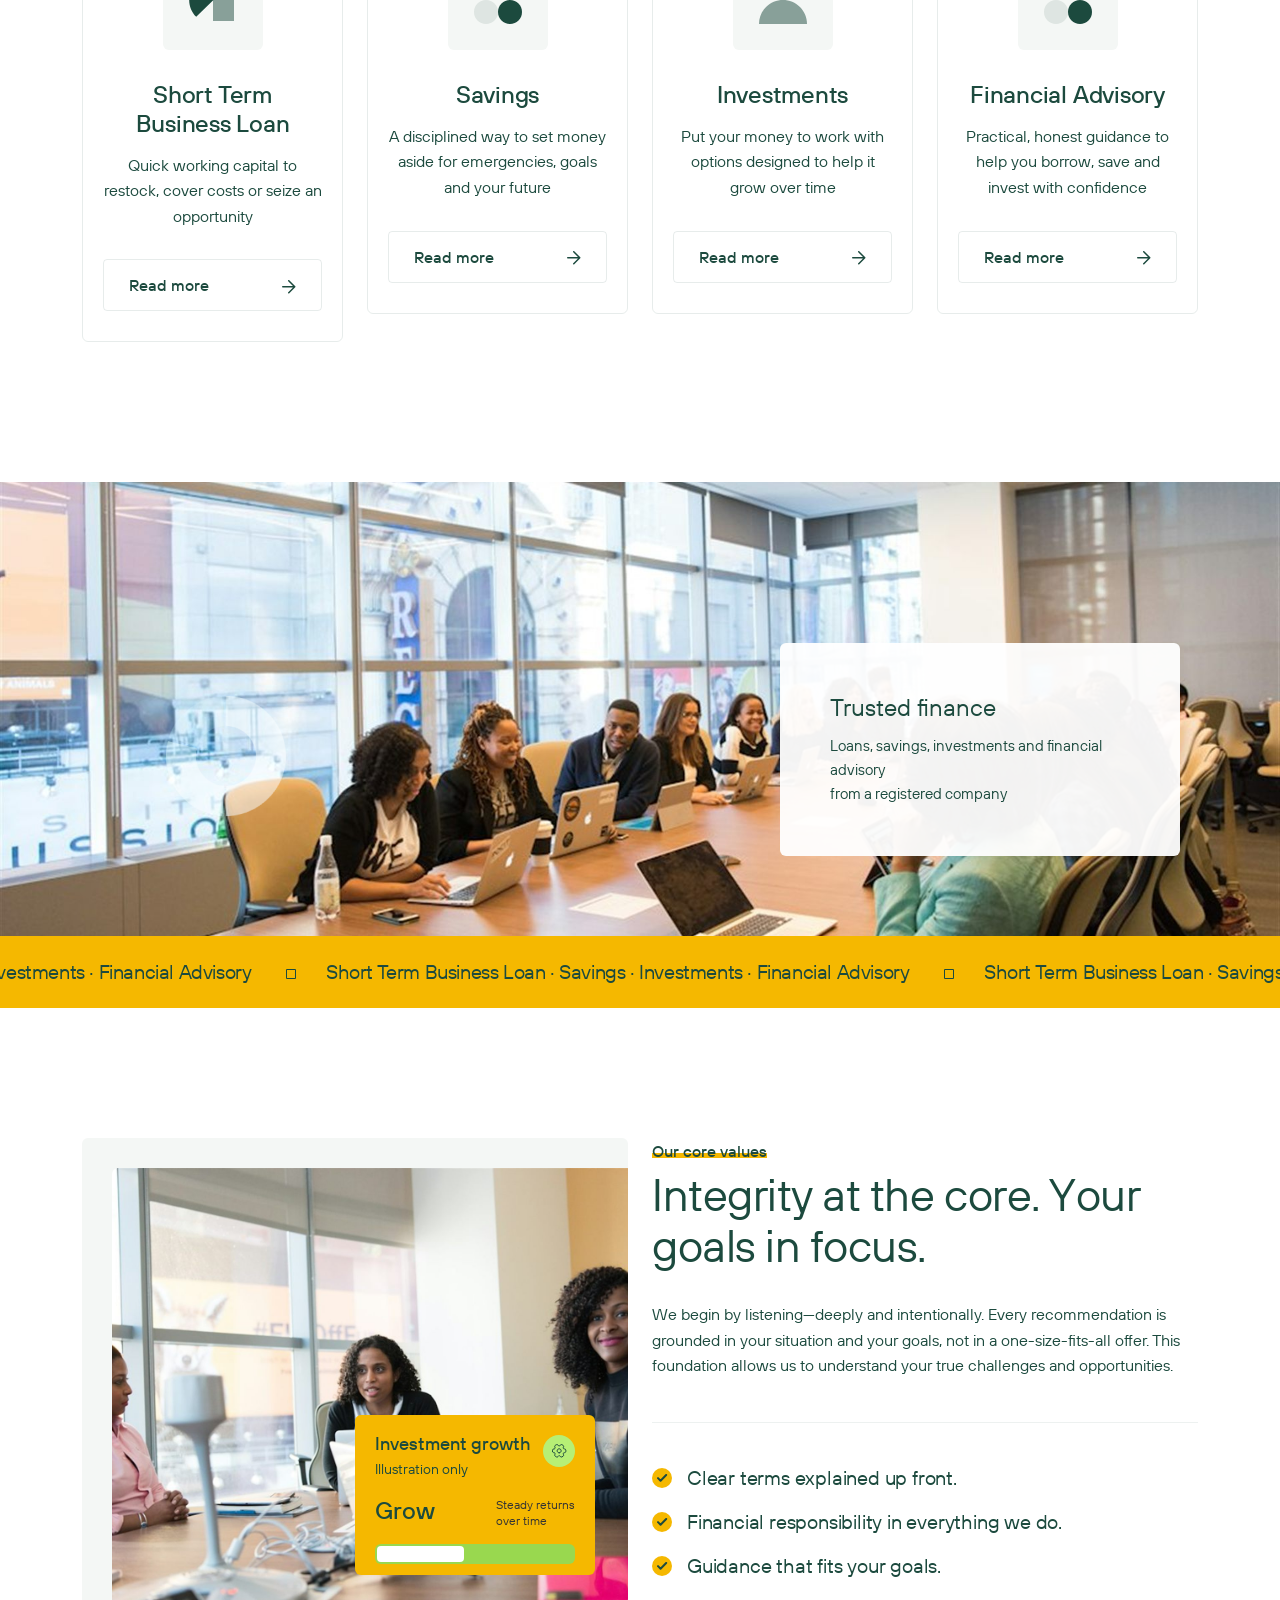
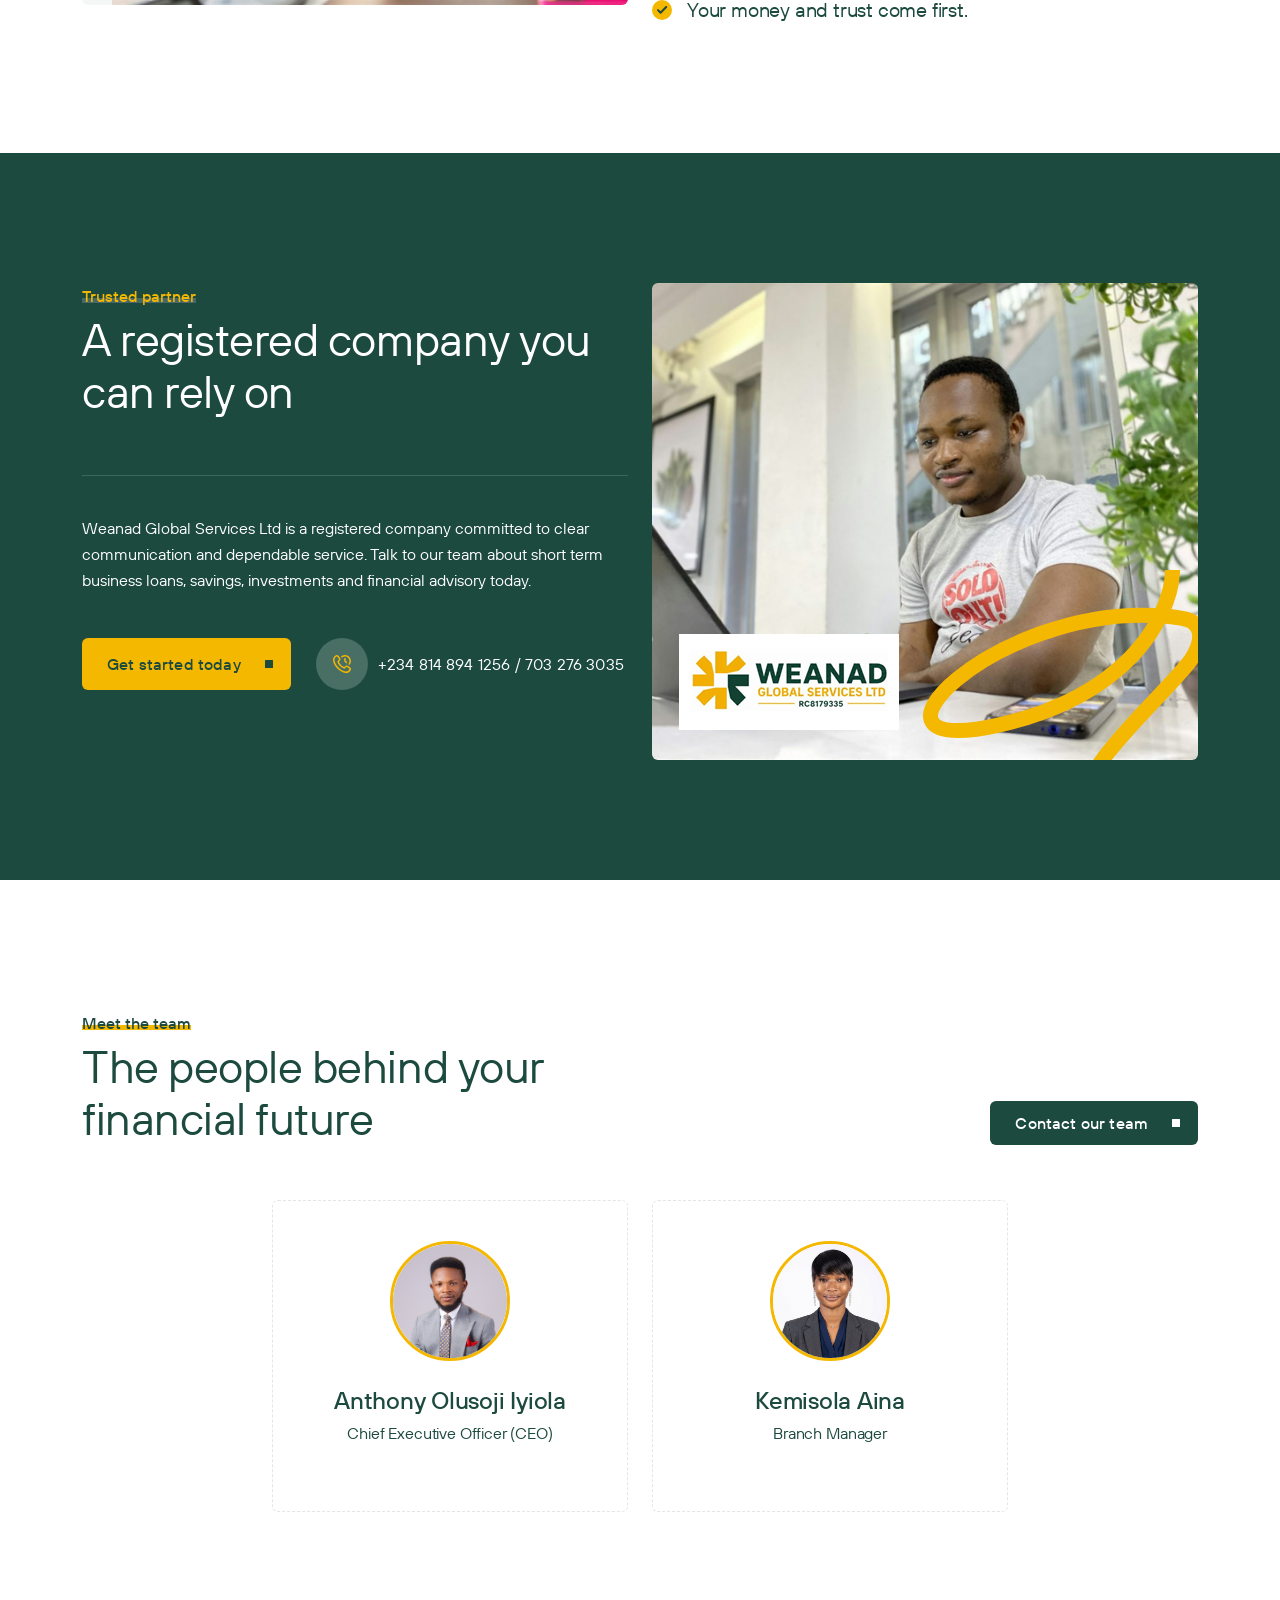
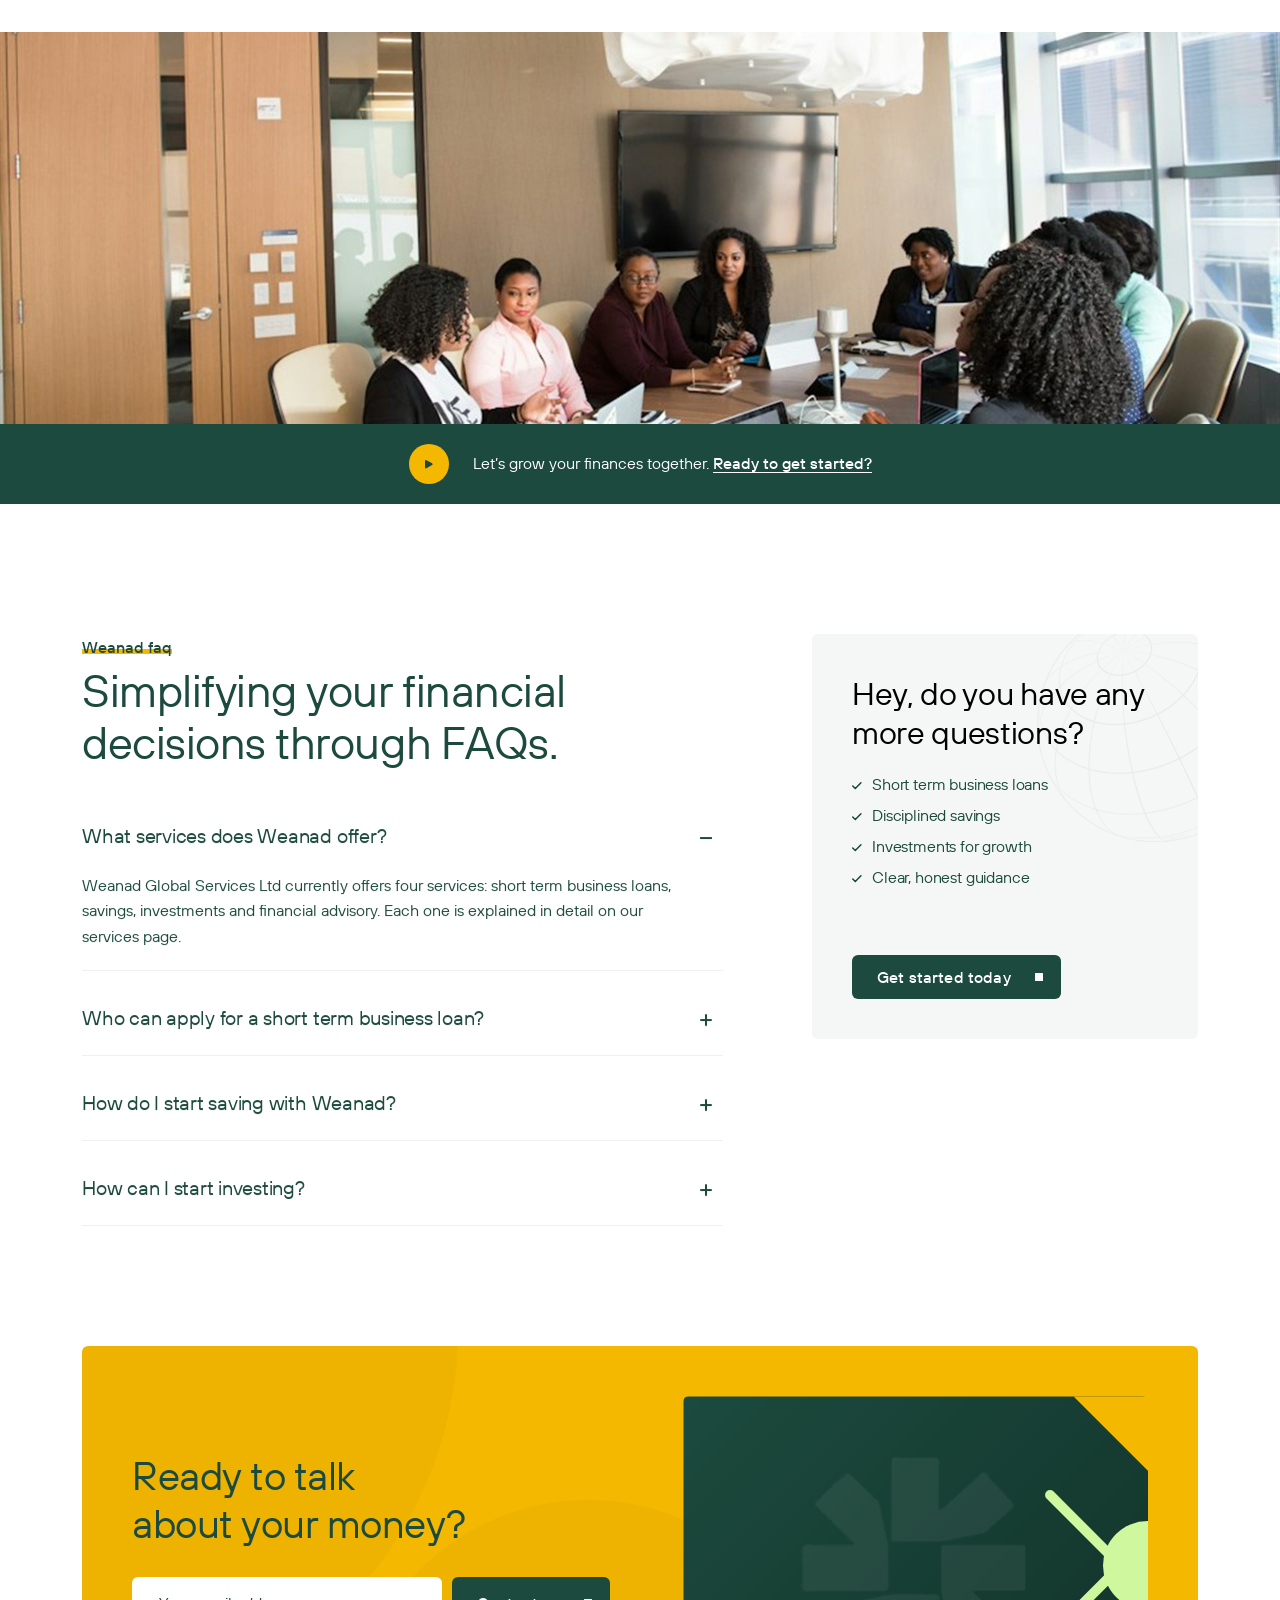
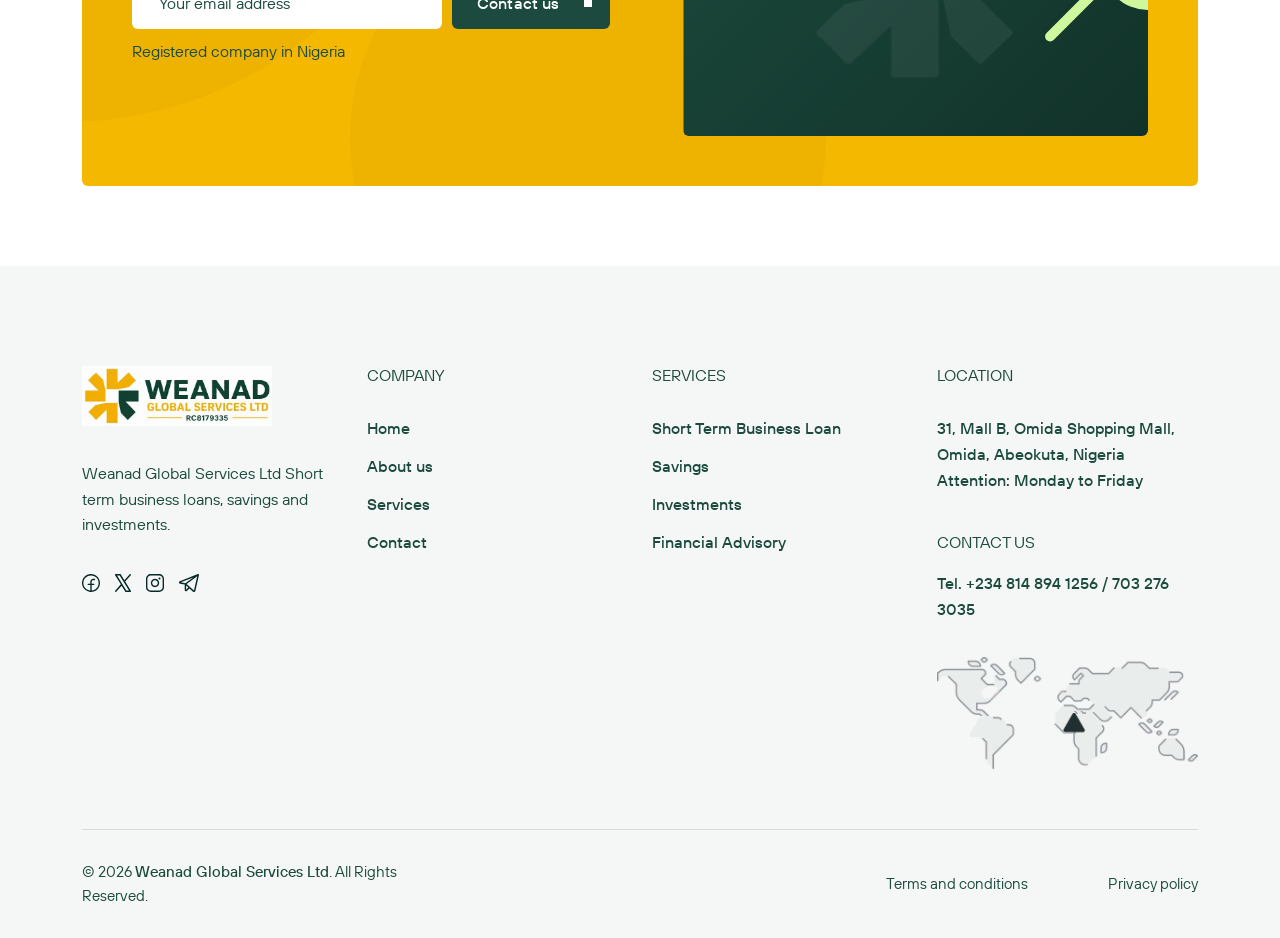
==== commit c3fe4ac2: "Link Instagram icons to the Weanad Global profile Co-Authored-By: Claude Sonnet 5.5 <noreply@anthrop" ====
--- a/index.html
+++ b/index.html
@@ -15,7 +15,7 @@
    <meta property="og:url" content="https://weanadglobal.com/">
    <meta property="og:image" content="https://weanadglobal.com/assets/img/weanad-icon.png">
    <meta name="twitter:card" content="summary">
-   <script type="application/ld+json">{"@context":"https://schema.org","@type":"FinancialService","name":"Weanad Global Services Ltd","url":"https://weanadglobal.com/","logo":"https://weanadglobal.com/assets/img/weanad-icon.png","image":"https://weanadglobal.com/assets/img/weanad-icon.png","description":"Microloans, savings, investments and financial advisory for traders, small businesses and individuals.","telephone":["+2348148941256","+2347032763035"],"email":"weanadgltd@hotmail.com","identifier":"RC 8179335","address":{"@type":"PostalAddress","streetAddress":"31, Mall B, Omida Shopping Mall, Omida","addressLocality":"Abeokuta","addressCountry":"NG"}}</script>
+   <script type="application/ld+json">{"@context":"https://schema.org","@type":"FinancialService","name":"Weanad Global Services Ltd","url":"https://weanadglobal.com/","logo":"https://weanadglobal.com/assets/img/weanad-icon.png","image":"https://weanadglobal.com/assets/img/weanad-icon.png","description":"Microloans, savings, investments and financial advisory for traders, small businesses and individuals.","telephone":["+2348148941256","+2347032763035"],"email":"weanadgltd@hotmail.com","sameAs":["https://www.instagram.com/weanadglobal/"],"identifier":"RC 8179335","address":{"@type":"PostalAddress","streetAddress":"31, Mall B, Omida Shopping Mall, Omida","addressLocality":"Abeokuta","addressCountry":"NG"}}</script>
    <meta name="viewport" content="width=device-width, initial-scale=1">
 
    <!-- Place favicon.ico in the root directory -->
@@ -111,7 +111,7 @@
                <h3 class="tp-offcanvas-title sm">Follow Us</h3>
                <ul>
                   <li>
-                     <a href="#">
+                     <a href="https://www.instagram.com/weanadglobal/" target="_blank" rel="noopener noreferrer" aria-label="Instagram">
                         <svg width="16" height="16" viewBox="0 0 16 16" fill="none" xmlns="http://www.w3.org/2000/svg">
                            <path
                               d="M11.25 1.5H4.75C2.95507 1.5 1.5 2.95507 1.5 4.75V11.25C1.5 13.0449 2.95507 14.5 4.75 14.5H11.25C13.0449 14.5 14.5 13.0449 14.5 11.25V4.75C14.5 2.95507 13.0449 1.5 11.25 1.5Z"
@@ -303,7 +303,7 @@
                                     fill="currentColor" />
                               </svg>
                            </a>
-                           <a href="#">
+                           <a href="https://www.instagram.com/weanadglobal/" target="_blank" rel="noopener noreferrer" aria-label="Instagram">
                               <svg xmlns="http://www.w3.org/2000/svg" width="18" height="18" viewBox="0 0 18 18"
                                  fill="none">
                                  <path
@@ -1376,7 +1376,7 @@
                                        fill="#072929" />
                                  </svg>
                               </a>
-                              <a href="#">
+                              <a href="https://www.instagram.com/weanadglobal/" target="_blank" rel="noopener noreferrer" aria-label="Instagram">
                                  <svg xmlns="http://www.w3.org/2000/svg" width="18" height="18" viewBox="0 0 18 18"
                                     fill="none">
                                     <path
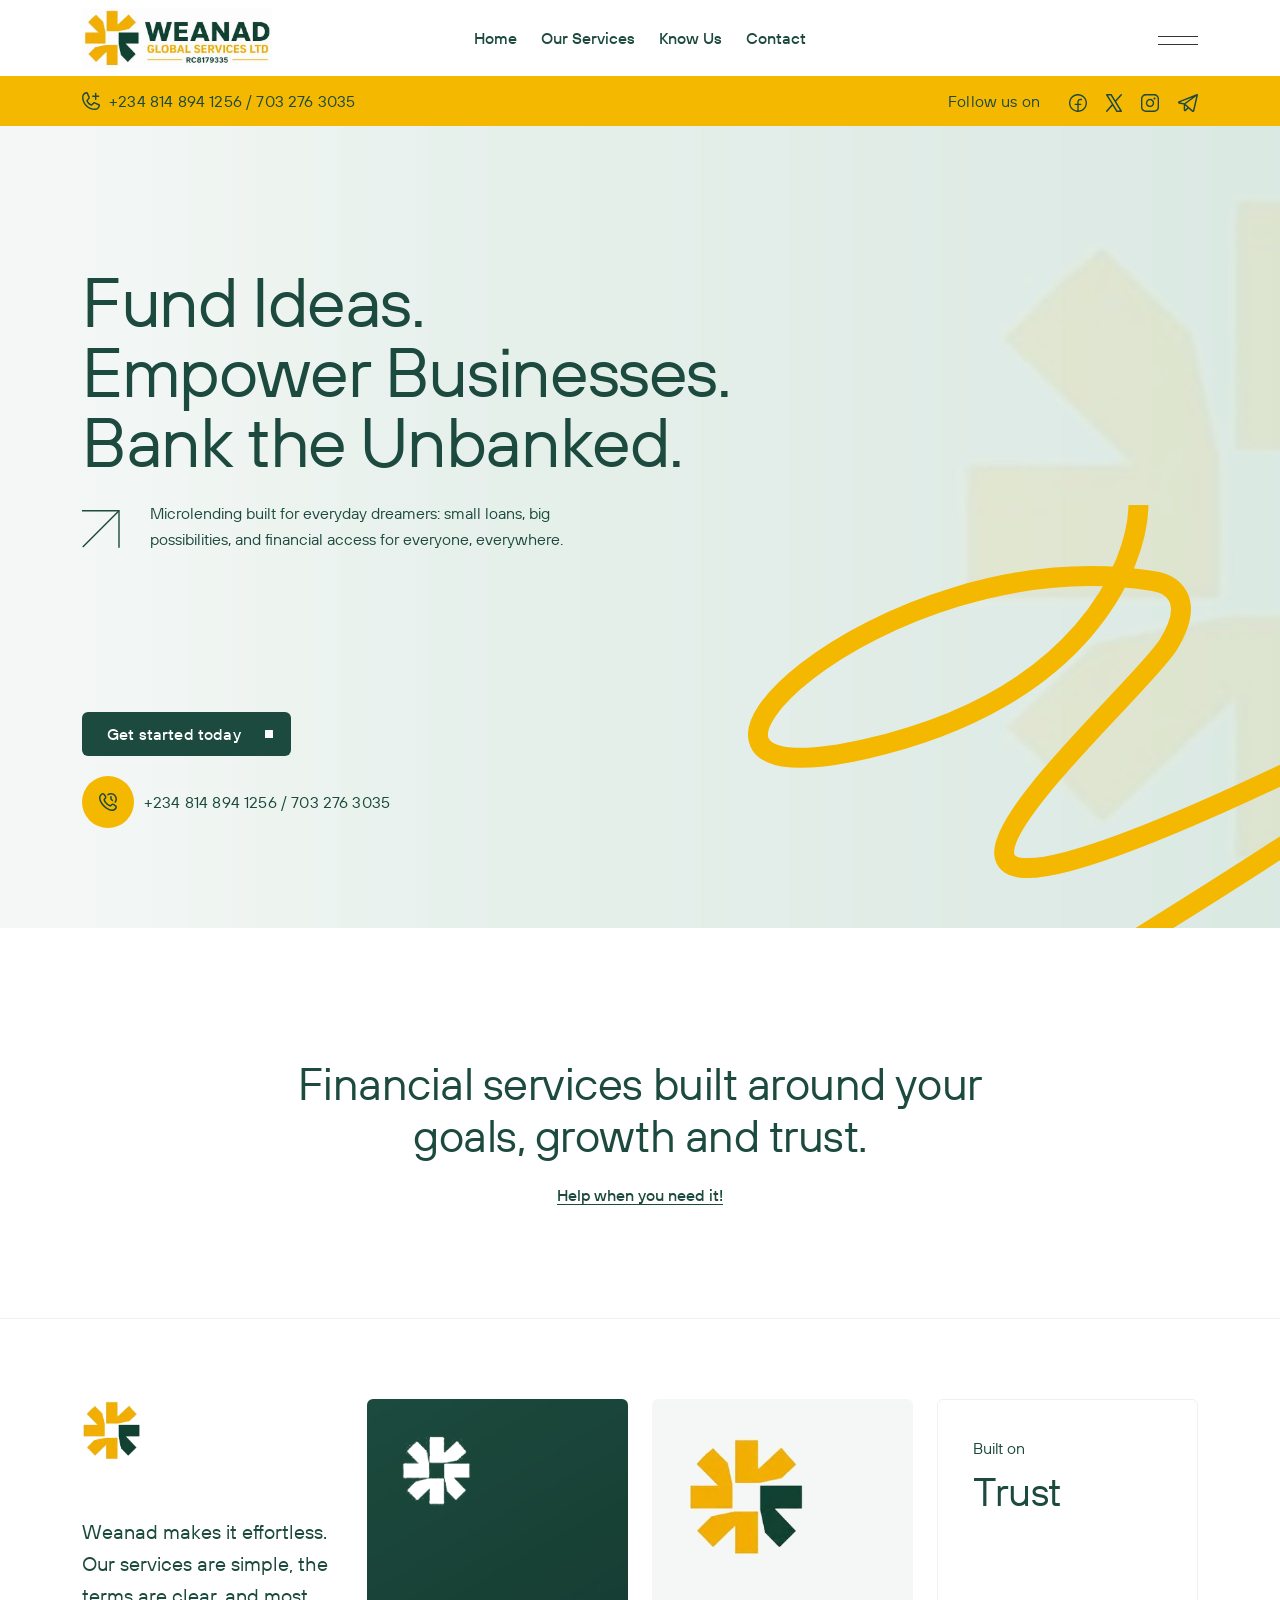
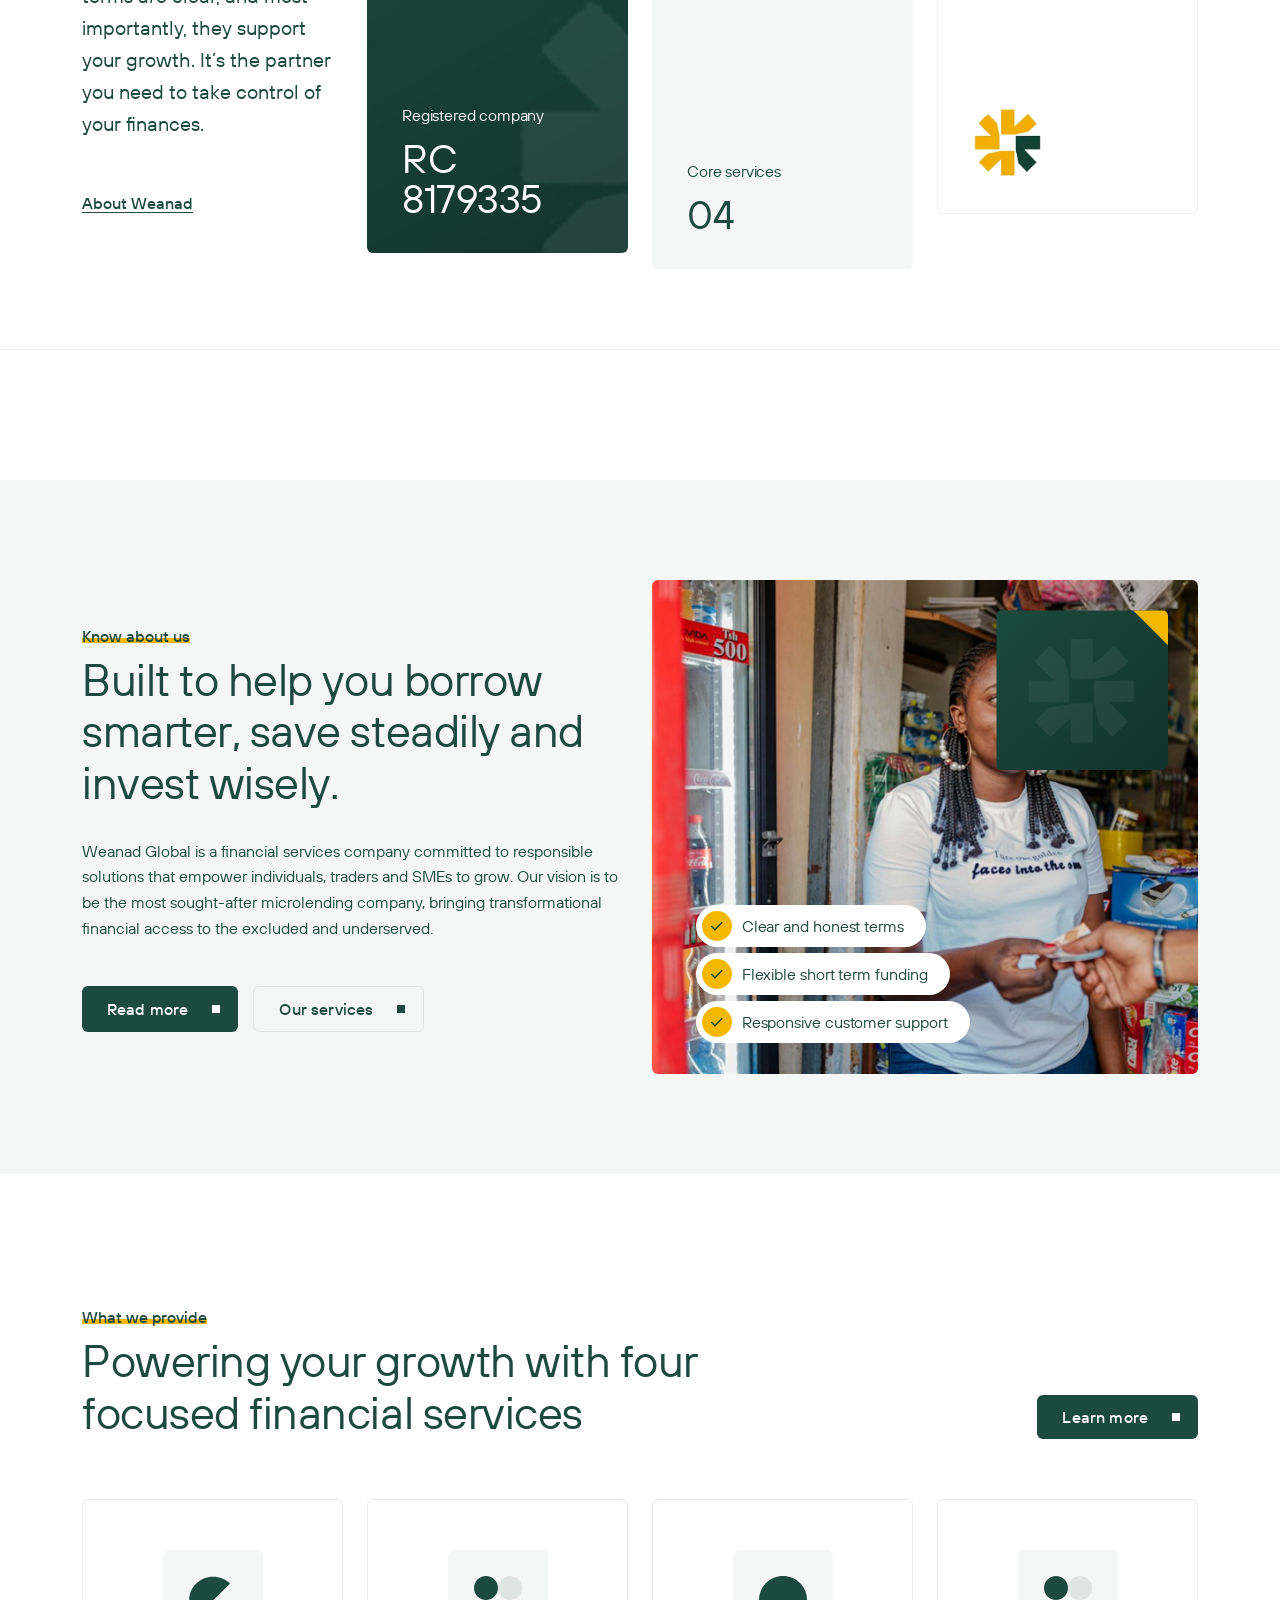
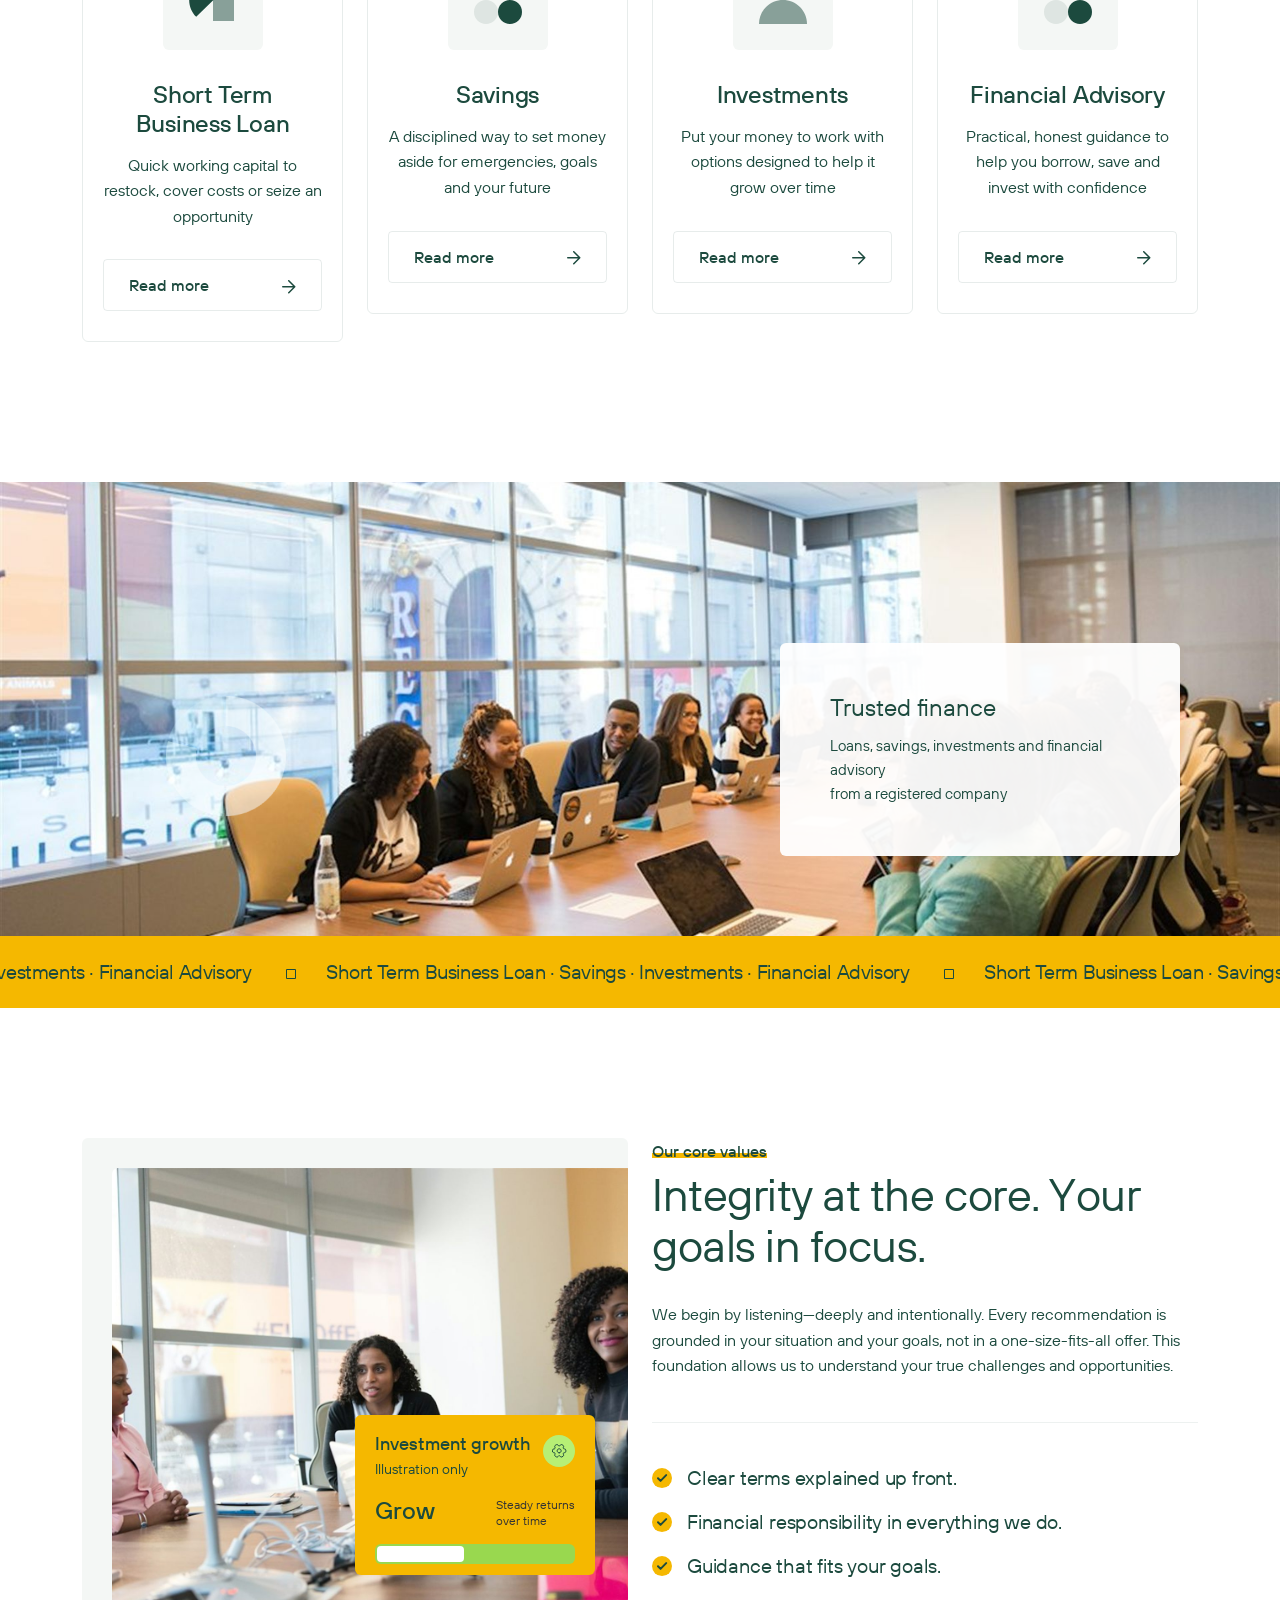
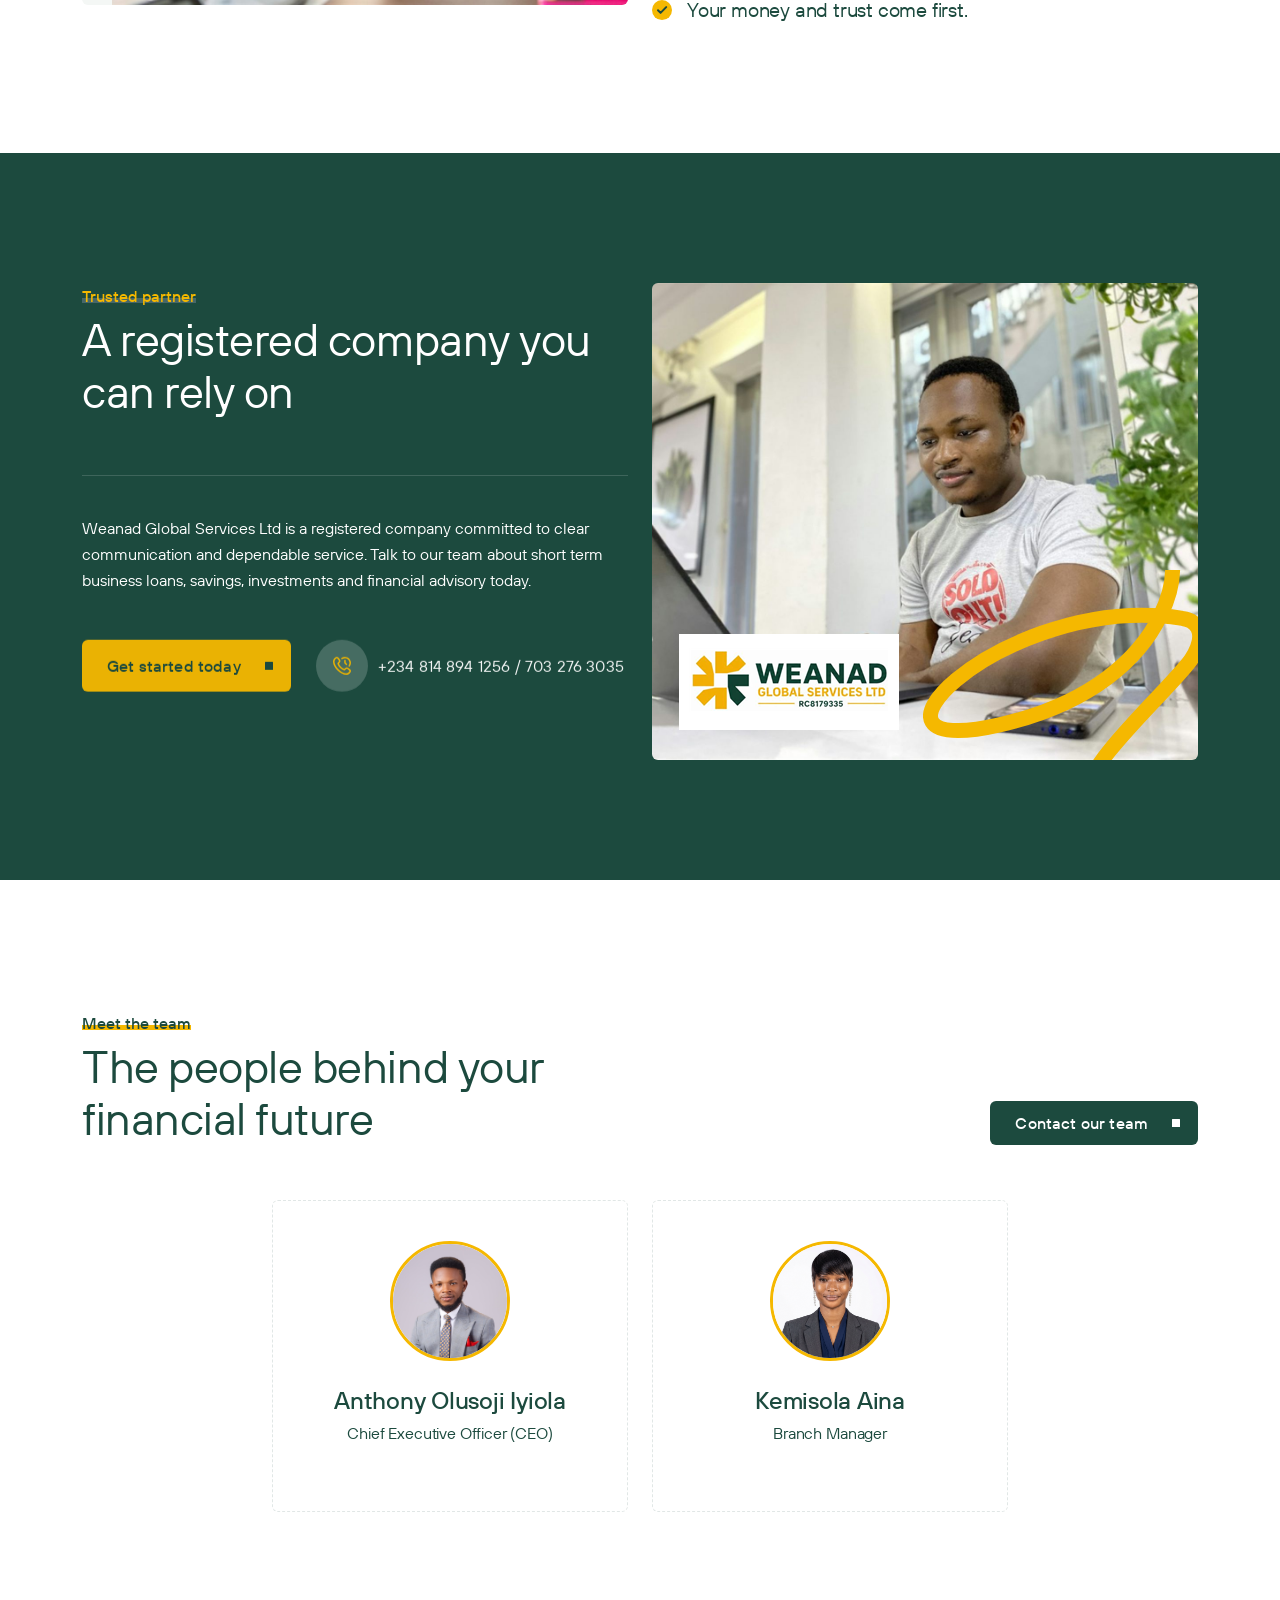
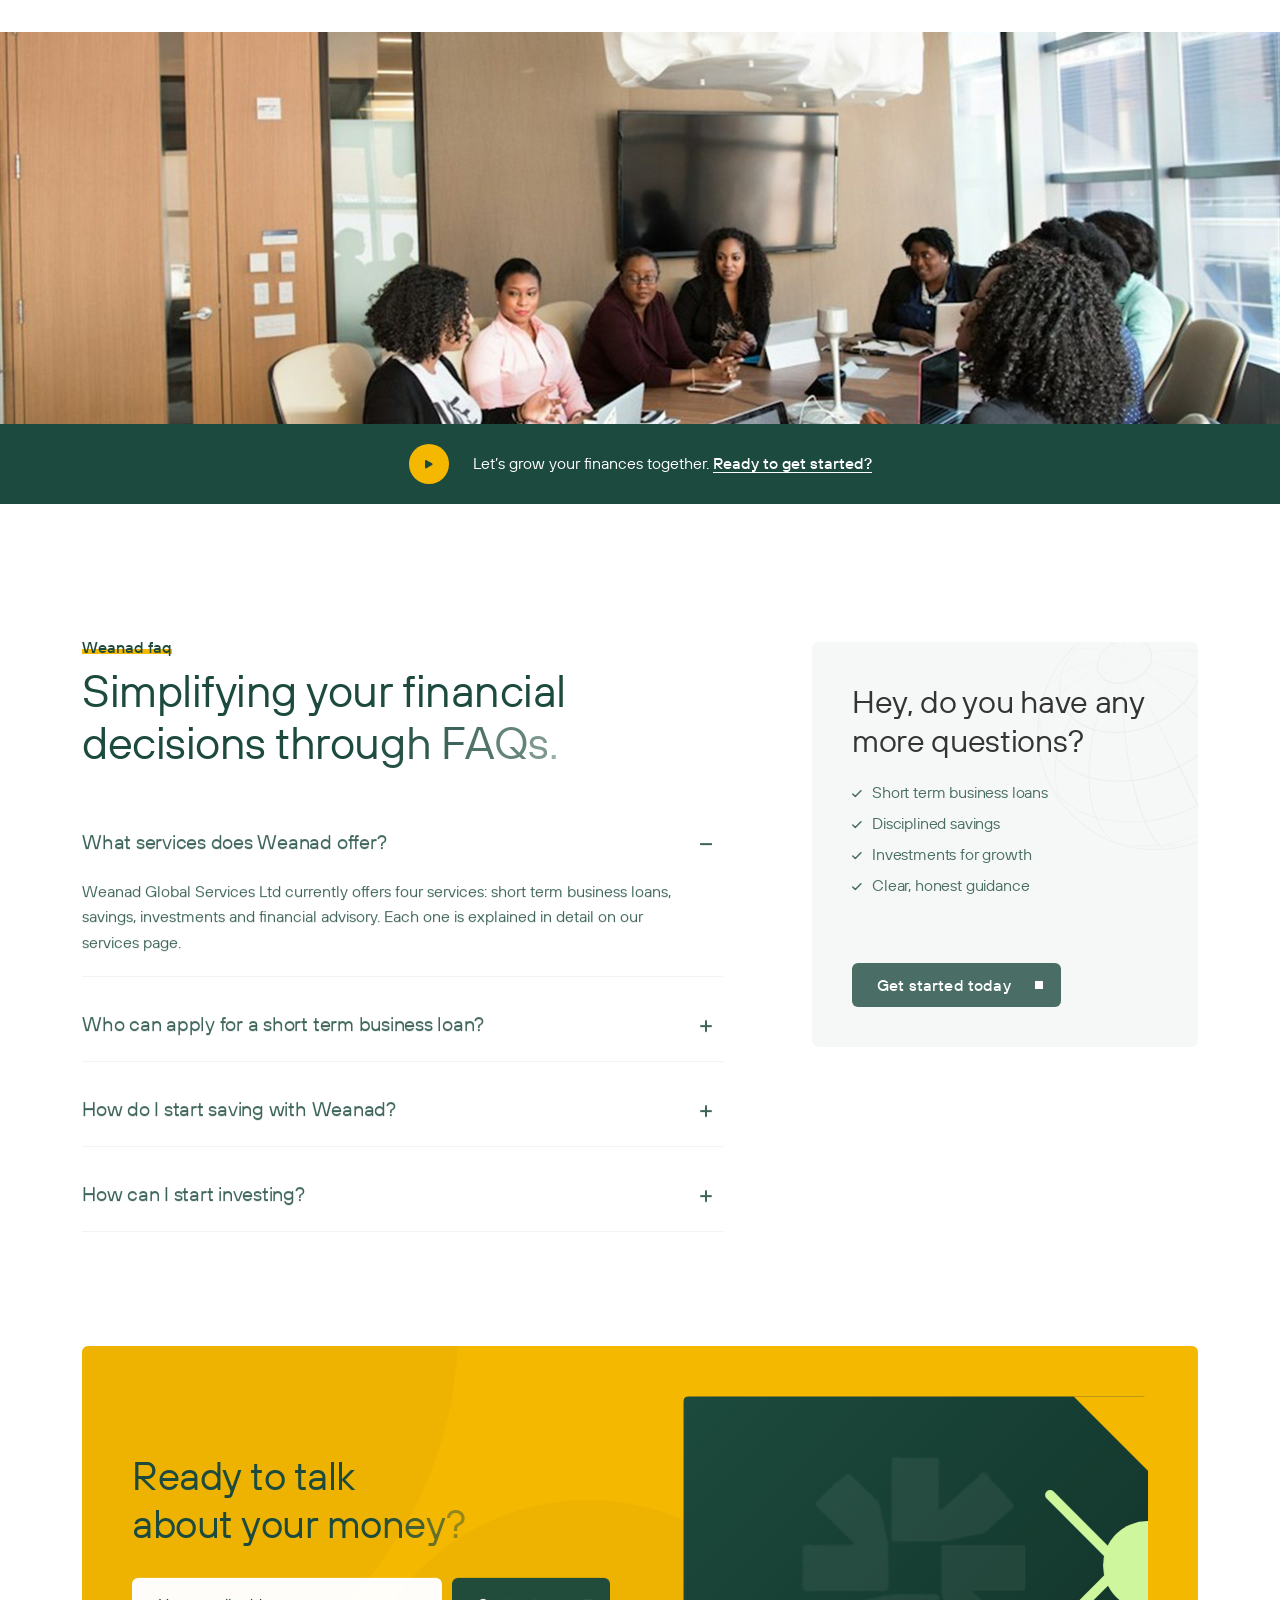
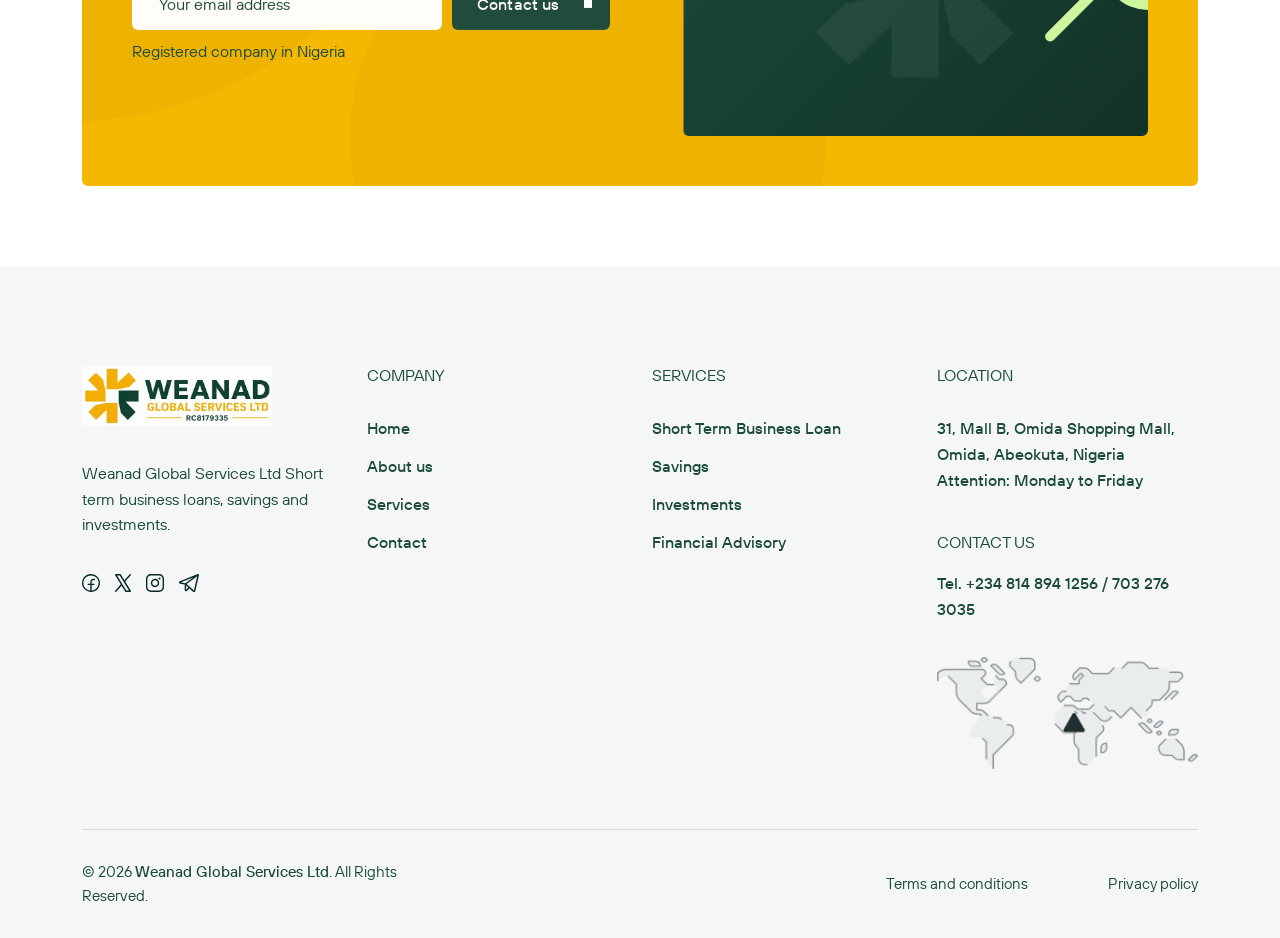
==== commit 457a2dd9: "Rename header menu labels: Know Us, Our Services (links unchanged) Co-Authored-By: Claude Sonnet 5.5" ====
--- a/index.html
+++ b/index.html
@@ -229,7 +229,7 @@
                            <ul>
                               <li><a href="index.html">Home</a></li>
                               <li class="has-dropdown">
-                                 <a href="service.html">Services</a>
+                                 <a href="service.html">Our Services</a>
                                  <ul class="tp-submenu submenu">
                                     <li><a href="service-loan.html">Short Term Business Loan</a></li>
                                     <li><a href="service-savings.html">Savings</a></li>
@@ -238,7 +238,7 @@
                                     <li><a href="service.html">All Services</a></li>
                                  </ul>
                               </li>
-                              <li><a href="about.html">About</a></li>
+                              <li><a href="about.html">Know Us</a></li>
                               <li><a href="contact.html">Contact</a></li>
                            </ul>
                         </nav>
